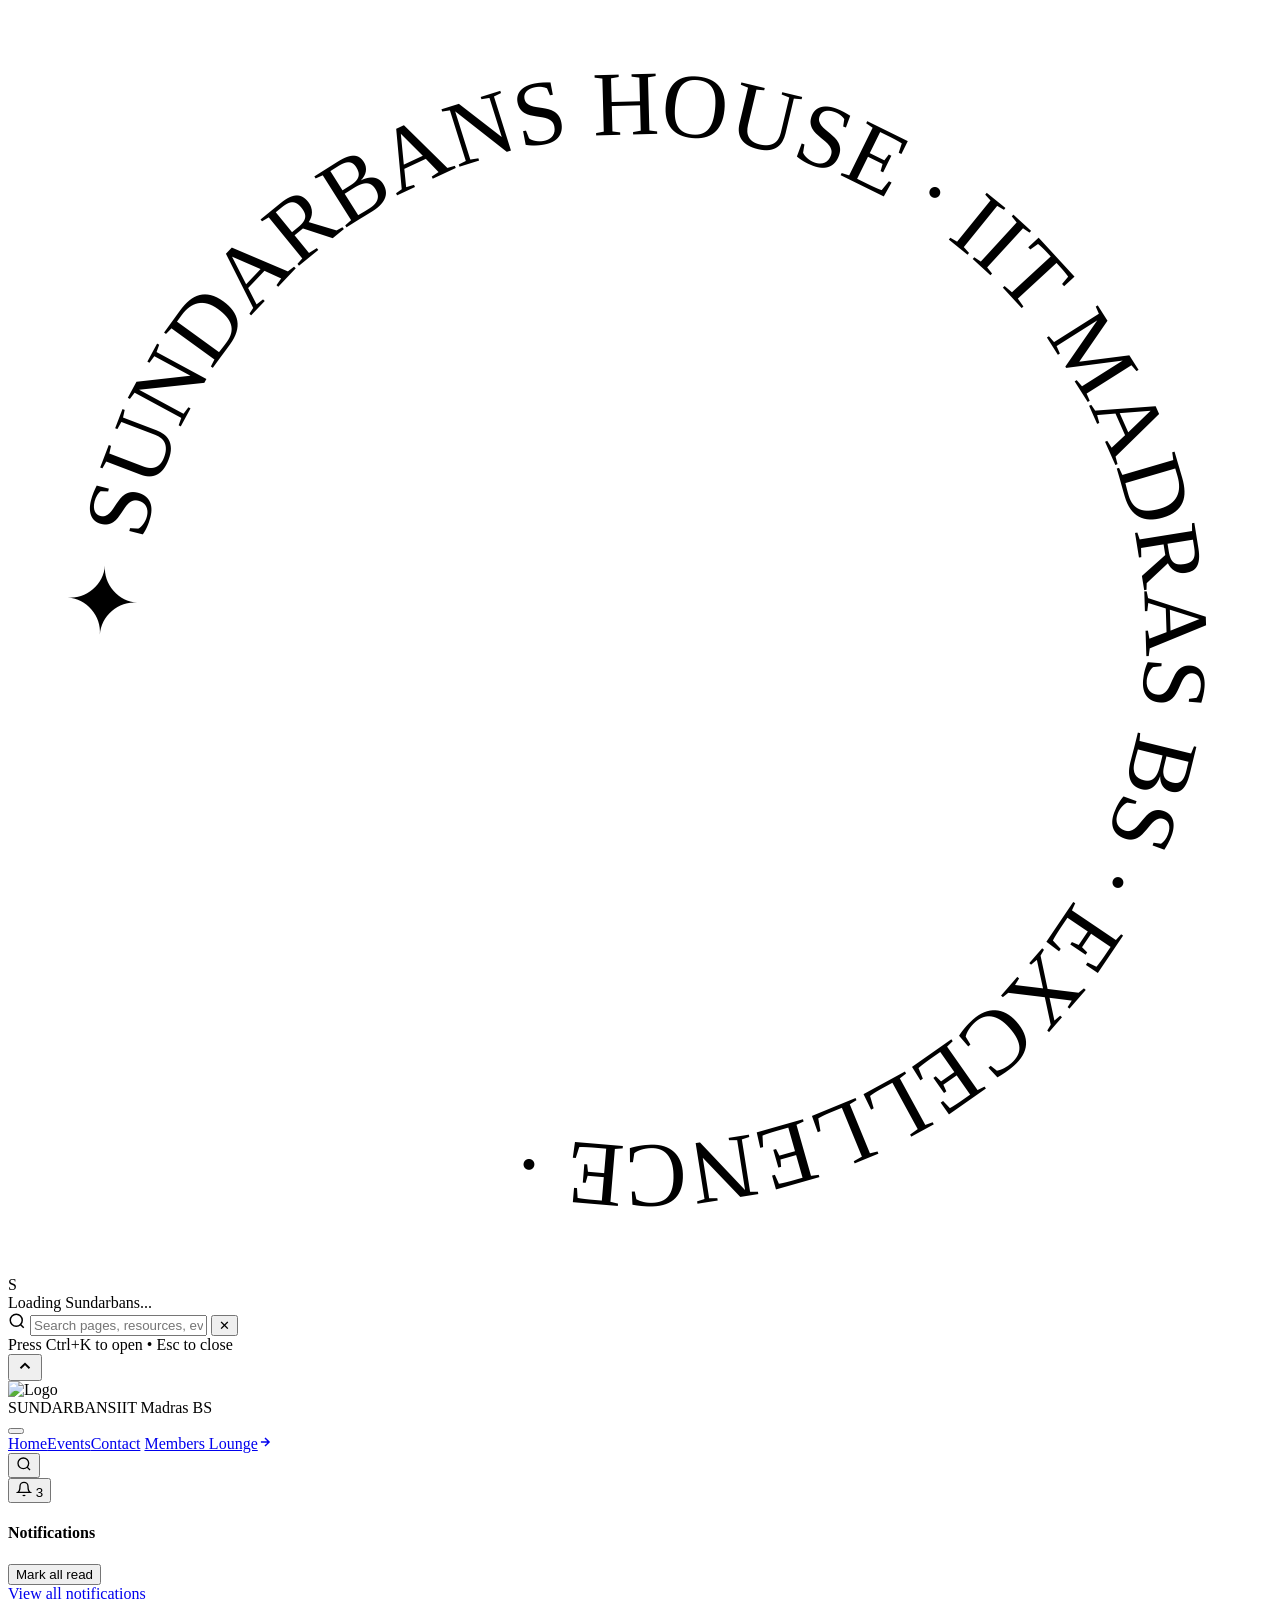
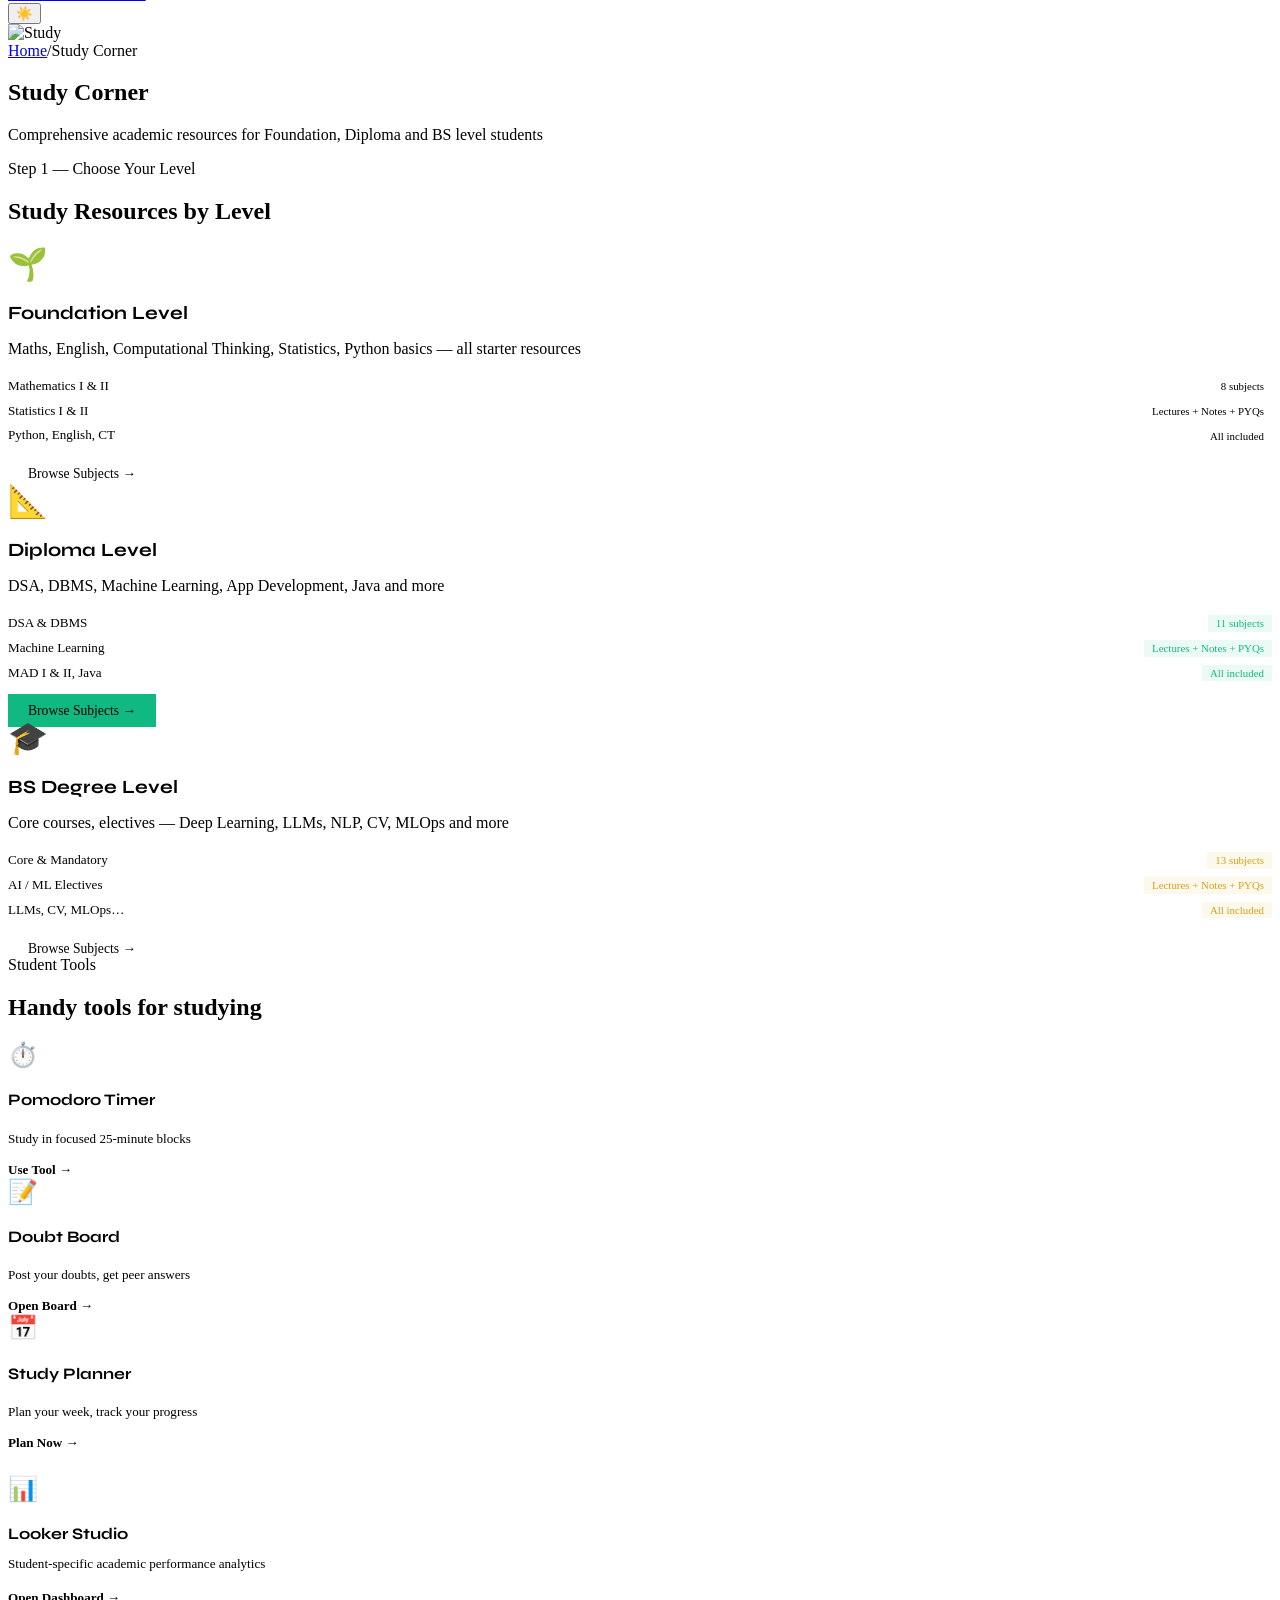
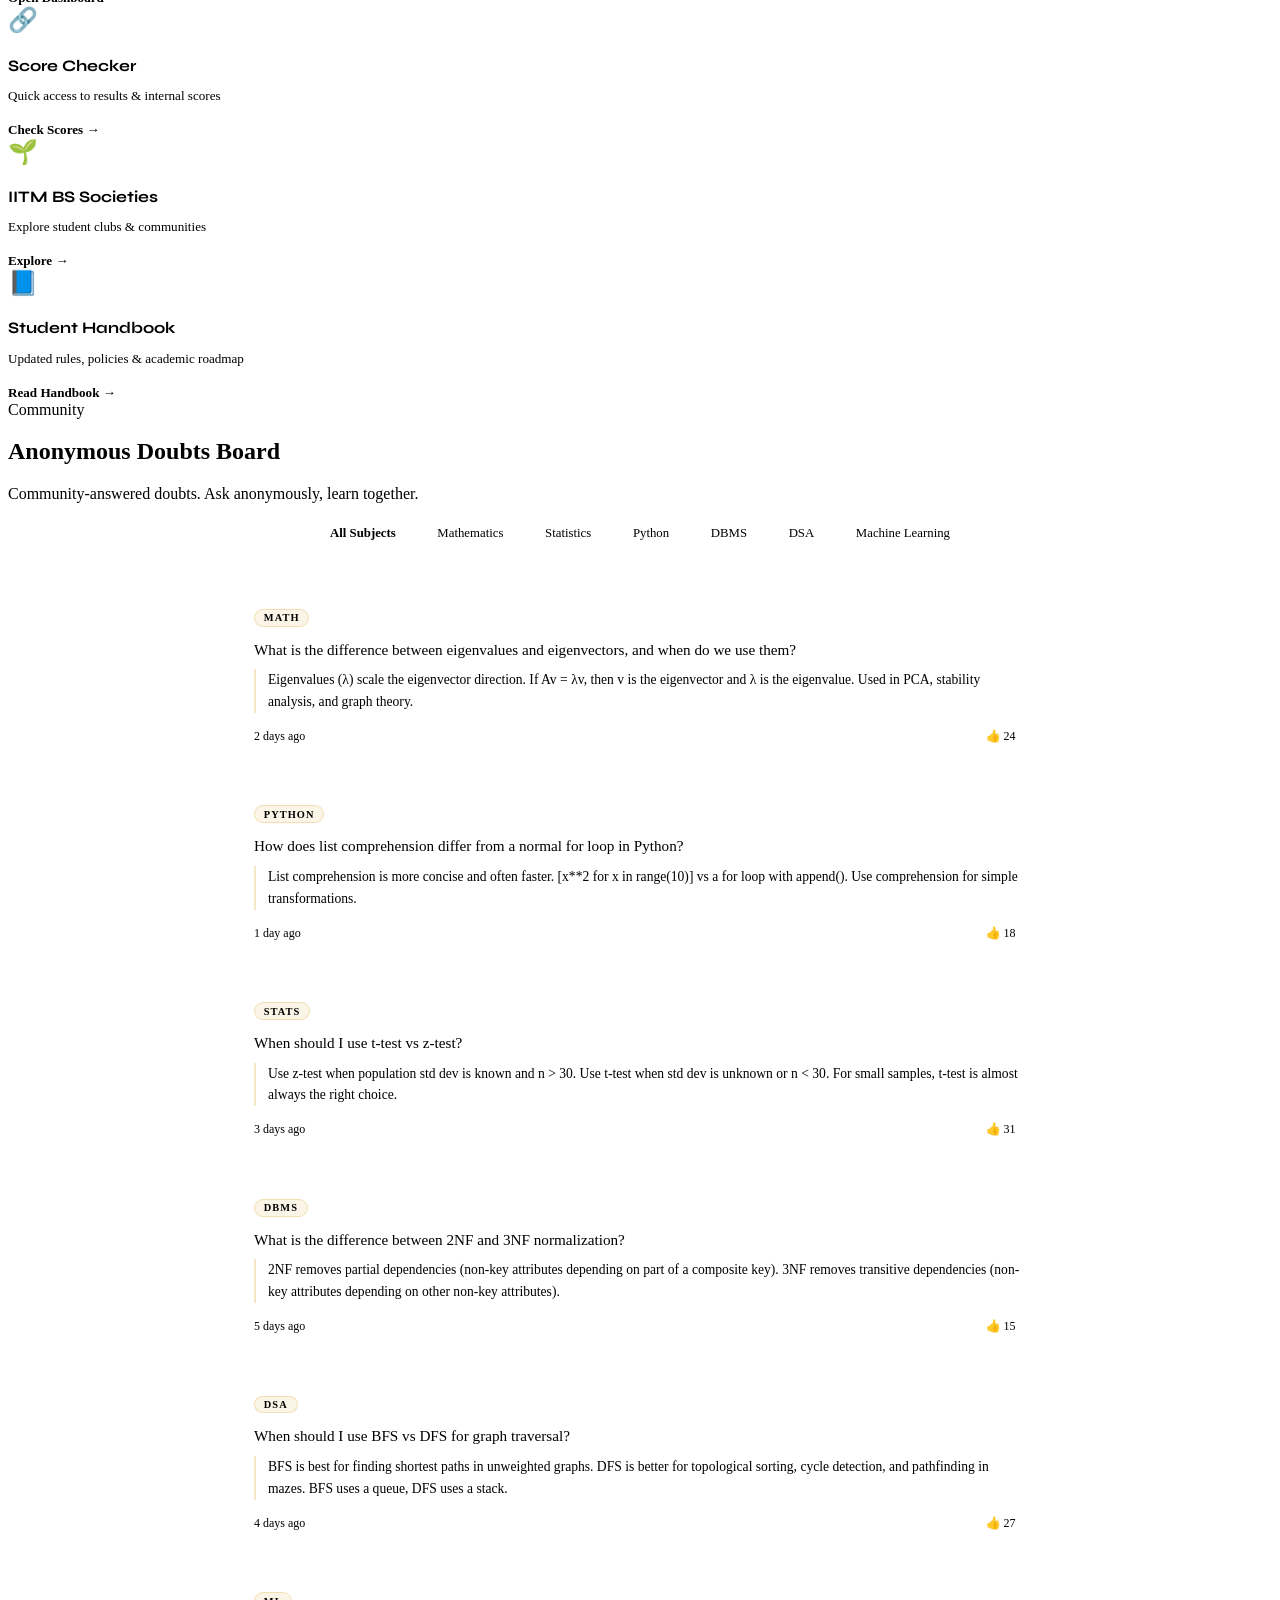
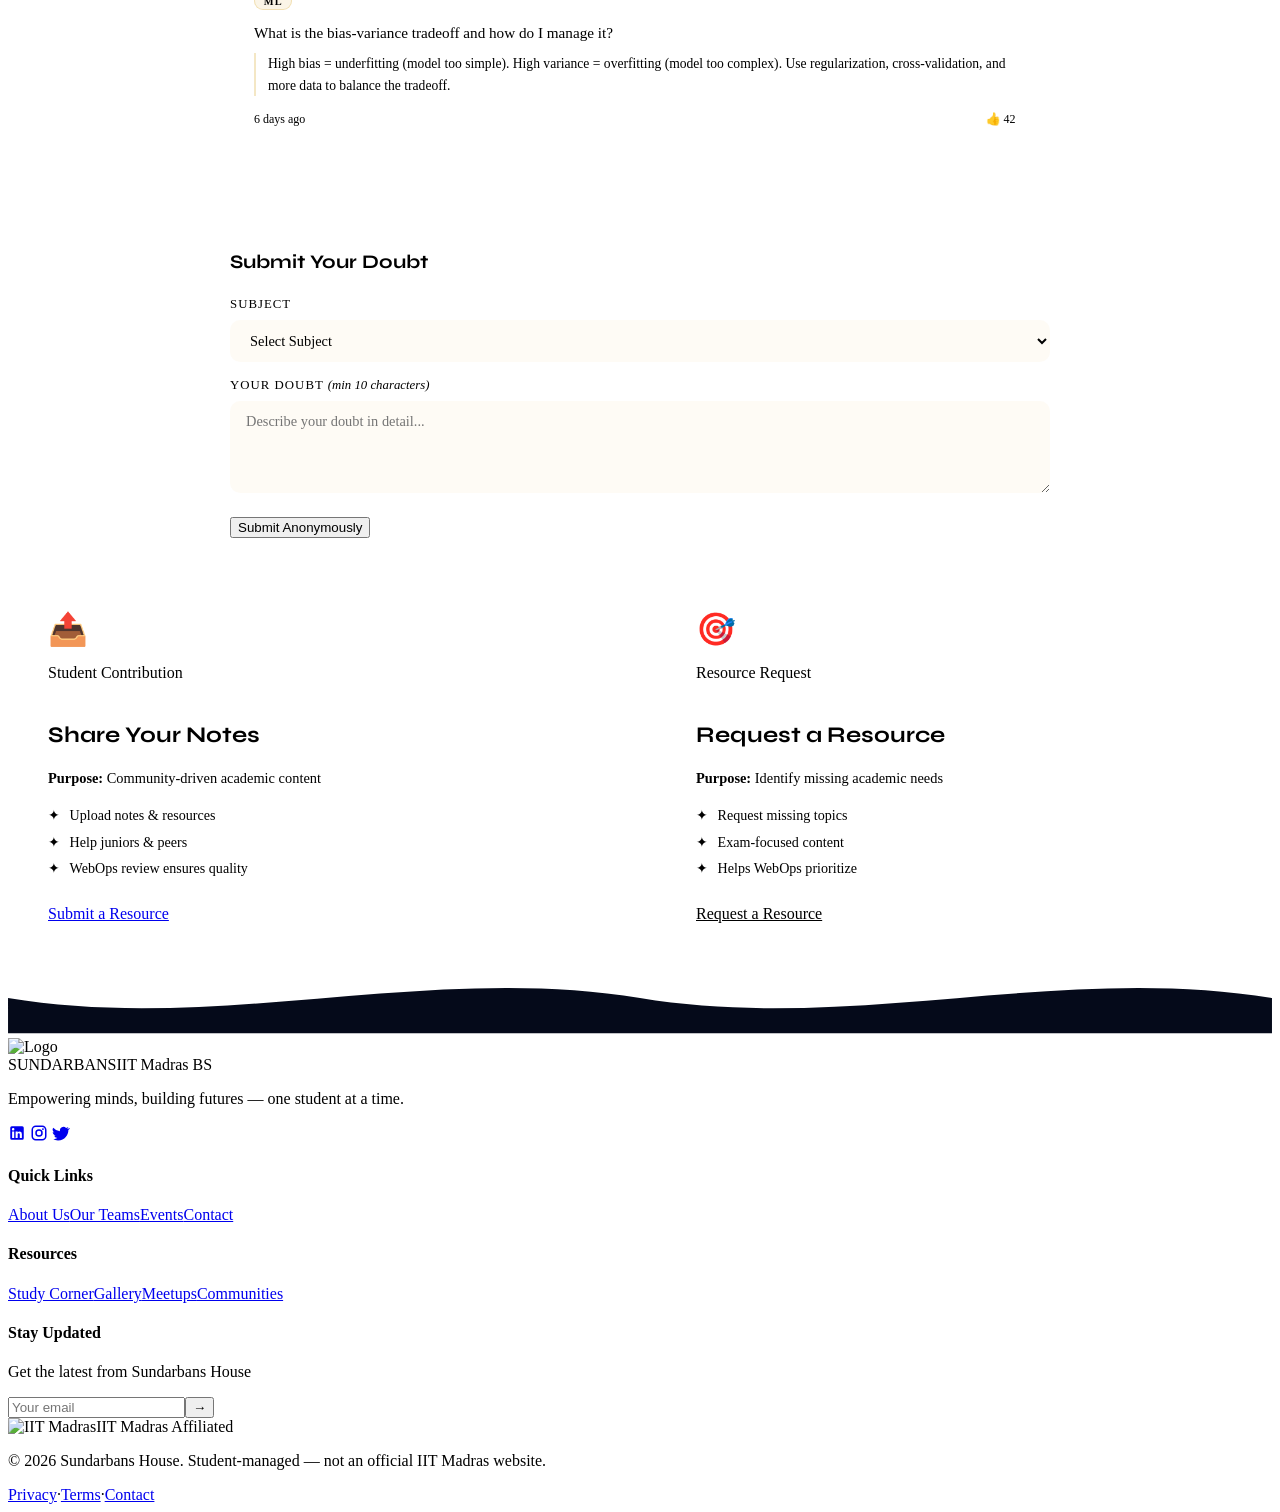
==== study.html @ 9713074c "Notes and PYQs are added" ====
<!DOCTYPE html>
<html lang="en" data-theme="dark">
<head>
  <meta charset="UTF-8"/>
  <meta name="viewport" content="width=device-width, initial-scale=1.0"/>
  <title>Study Corner | Sundarbans House</title>
  <link rel="stylesheet" href="style_premium.css">
  <link rel="preconnect" href="https://fonts.googleapis.com">
  <link href="https://fonts.googleapis.com/css2?family=Syne:wght@400;500;600;700;800&family=Inter:wght@300;400;500;600;700&display=swap" rel="stylesheet">
</head>
<body>

<div id="preloader">
  <div class="preloader-inner">
    <div class="preloader-orbit-wrap">
      <div class="preloader-orbit-ring">
        <svg viewBox="0 0 220 220" xmlns="http://www.w3.org/2000/svg">
          <defs>
            <path id="orbitPath" d="M 110,110 m -88,0 a 88,88 0 1,1 176,0 a 88,88 0 1,1 -176,0"/>
          </defs>
          <text>
            <textPath href="#orbitPath" startOffset="0%">✦ SUNDARBANS HOUSE · IIT MADRAS BS · EXCELLENCE · </textPath>
          </text>
        </svg>
      </div>
      <div class="preloader-logo-center">
        <img src="assets/LOGO.JPEG" alt="Sundarbans" class="preloader-logo-img" onerror="this.style.display='none';this.nextElementSibling.style.display='block'">
        <span class="preloader-logo-letter" style="display:none">S</span>
      </div>
    </div>
    <div class="preloader-bar"><div class="preloader-fill"></div></div>
    <div class="preloader-text">Loading Sundarbans...</div>
  </div>
</div>
<div id="cursor-dot"></div><div id="cursor-ring"></div>
<div class="particles-bg" id="particlesBg"></div>

<!-- SEARCH OVERLAY -->
<div class="search-overlay" id="searchOverlay">
  <div class="search-box">
    <div class="search-input-row">
      <svg width="18" height="18" viewBox="0 0 24 24" fill="none" stroke="currentColor" stroke-width="2"><circle cx="11" cy="11" r="8"/><path d="m21 21-4.35-4.35"/></svg>
      <input type="text" id="searchInput" placeholder="Search pages, resources, events...">
      <button id="searchClose">✕</button>
    </div>
    <div class="search-hint">Press Ctrl+K to open • Esc to close</div>
    <div id="searchResults"></div>
  </div>
</div>

<!-- BACK TO TOP -->
<button id="backToTop" aria-label="Back to top">
  <svg width="18" height="18" viewBox="0 0 24 24" fill="none" stroke="currentColor" stroke-width="2.5"><path d="M18 15l-6-6-6 6"/></svg>
</button>

<header class="navbar" id="navbar">
  <div class="nav-container">
    <div class="nav-left">
      <div class="nav-logo-wrapper"><img src="assets/LOGO.JPEG" alt="Logo" class="nav-logo"><div class="logo-glow"></div></div>
      <div class="brand-text"><span class="brand-main">SUNDARBANS</span><span class="brand-sub">IIT Madras BS</span></div>
    </div>
    <button class="menu-toggle" id="menuToggle" aria-label="Toggle menu"><span></span><span></span><span></span></button>
    <nav class="nav-links" id="navLinks">
      <a href="index.html" class="nav-link"><span>Home</span></a><a href="events.html" class="nav-link"><span>Events</span></a><a href="contact.html" class="nav-link"><span>Contact</span></a>
      <a href="sundarbans/login.html" class="nav-cta-btn"><span>Members Lounge</span><svg width="14" height="14" viewBox="0 0 24 24" fill="none" stroke="currentColor" stroke-width="2.5"><path d="M5 12h14M12 5l7 7-7 7"/></svg></a>
    </nav>
    <div class="nav-tools">
      <button class="nav-tool-btn" id="searchBtn" aria-label="Search" title="Search (Ctrl+K)">
        <svg width="16" height="16" viewBox="0 0 24 24" fill="none" stroke="currentColor" stroke-width="2"><circle cx="11" cy="11" r="8"/><path d="m21 21-4.35-4.35"/></svg>
      </button>
      <div style="position:relative">
        <button class="nav-tool-btn" id="notifBtn" aria-label="Notifications">
          <svg width="16" height="16" viewBox="0 0 24 24" fill="none" stroke="currentColor" stroke-width="2"><path d="M18 8A6 6 0 0 0 6 8c0 7-3 9-3 9h18s-3-2-3-9"/><path d="M13.73 21a2 2 0 0 1-3.46 0"/></svg>
          <span class="notif-badge" id="notifBadge">3</span>
        </button>
        <div class="notif-panel" id="notifPanel">
          <div class="notif-header"><h4>Notifications</h4><button class="notif-markall" onclick="markAllRead()">Mark all read</button></div>
          <div class="notif-list" id="notifList"></div>
          <div class="notif-footer"><a href="#">View all notifications</a></div>
        </div>
      </div>
      <button class="nav-tool-btn" id="themeToggle" aria-label="Toggle theme" title="Toggle dark/light mode">
        <span id="themeIcon">☀️</span>
      </button>
    </div>
  </div>
</header>

<section class="page-hero">
  <div class="page-hero-bg"><img src="https://images.unsplash.com/photo-1456513080510-7bf3a84b82f8?w=1920&q=80&auto=format&fit=crop" alt="Study"><div class="page-hero-overlay"></div></div>
  <div class="container page-hero-content">
    <div class="breadcrumb-nav"><a href="index.html">Home</a><span>/</span><span>Study Corner</span></div>
    <h1>Study <span class="tg">Corner</span></h1>
    <p>Comprehensive academic resources for Foundation, Diploma and BS level students</p>
  </div>
</section>

<!-- ===== LEVEL PICKER ===== -->
<section class="section rs" style="background:var(--bg2)" id="levelPicker">
  <div class="container">
    <div class="sec-hdr">
      <div class="section-tag">Step 1 — Choose Your Level</div>
      <h2 class="section-title-xl">Study Resources <span class="tg">by Level</span></h2>
    </div>
    <div class="grid-3" id="levelCards">
      <div class="card-base rc sc-level-card" id="lvl-foundation" style="--card-delay:0.1s;cursor:pointer" onclick="scLoadLevel('foundation')">
        <div style="font-size:2rem;margin-bottom:0.75rem">🌱</div>
        <h3 style="font-family:Syne,sans-serif;font-weight:700;margin-bottom:0.5rem">Foundation Level</h3>
        <p class="desc" style="margin-bottom:1.25rem">Maths, English, Computational Thinking, Statistics, Python basics — all starter resources</p>
        <div style="display:flex;flex-direction:column;gap:0.5rem;margin-bottom:1.25rem">
          <div style="display:flex;justify-content:space-between;font-size:0.82rem"><span>Mathematics I &amp; II</span><span class="section-tag" style="margin:0;padding:0.15rem 0.5rem;font-size:0.68rem">8 subjects</span></div>
          <div style="display:flex;justify-content:space-between;font-size:0.82rem"><span>Statistics I &amp; II</span><span class="section-tag" style="margin:0;padding:0.15rem 0.5rem;font-size:0.68rem">Lectures + Notes + PYQs</span></div>
          <div style="display:flex;justify-content:space-between;font-size:0.82rem"><span>Python, English, CT</span><span class="section-tag" style="margin:0;padding:0.15rem 0.5rem;font-size:0.68rem">All included</span></div>
        </div>
        <span class="submit-btn" style="font-size:0.85rem;padding:0.55rem 1.25rem;pointer-events:none">Browse Subjects →</span>
      </div>
      <div class="card-base rc sc-level-card" id="lvl-diploma" style="--card-delay:0.2s;cursor:pointer;border-color:rgba(16,185,129,0.2)" onclick="scLoadLevel('diploma')">
        <div style="font-size:2rem;margin-bottom:0.75rem">📐</div>
        <h3 style="font-family:Syne,sans-serif;font-weight:700;margin-bottom:0.5rem">Diploma Level</h3>
        <p class="desc" style="margin-bottom:1.25rem">DSA, DBMS, Machine Learning, App Development, Java and more</p>
        <div style="display:flex;flex-direction:column;gap:0.5rem;margin-bottom:1.25rem">
          <div style="display:flex;justify-content:space-between;font-size:0.82rem"><span>DSA &amp; DBMS</span><span class="section-tag" style="margin:0;padding:0.15rem 0.5rem;font-size:0.68rem;background:rgba(16,185,129,0.08);color:#10B981;border-color:rgba(16,185,129,0.25)">11 subjects</span></div>
          <div style="display:flex;justify-content:space-between;font-size:0.82rem"><span>Machine Learning</span><span class="section-tag" style="margin:0;padding:0.15rem 0.5rem;font-size:0.68rem;background:rgba(16,185,129,0.08);color:#10B981;border-color:rgba(16,185,129,0.25)">Lectures + Notes + PYQs</span></div>
          <div style="display:flex;justify-content:space-between;font-size:0.82rem"><span>MAD I &amp; II, Java</span><span class="section-tag" style="margin:0;padding:0.15rem 0.5rem;font-size:0.68rem;background:rgba(16,185,129,0.08);color:#10B981;border-color:rgba(16,185,129,0.25)">All included</span></div>
        </div>
        <span class="submit-btn" style="font-size:0.85rem;padding:0.55rem 1.25rem;background:#10B981;pointer-events:none">Browse Subjects →</span>
      </div>
      <div class="card-base rc sc-level-card" id="lvl-bs" style="--card-delay:0.3s;cursor:pointer;border-color:rgba(212,160,23,0.25)" onclick="scLoadLevel('bs')">
        <div style="font-size:2rem;margin-bottom:0.75rem">🎓</div>
        <h3 style="font-family:Syne,sans-serif;font-weight:700;margin-bottom:0.5rem">BS Degree Level</h3>
        <p class="desc" style="margin-bottom:1.25rem">Core courses, electives — Deep Learning, LLMs, NLP, CV, MLOps and more</p>
        <div style="display:flex;flex-direction:column;gap:0.5rem;margin-bottom:1.25rem">
          <div style="display:flex;justify-content:space-between;font-size:0.82rem"><span>Core &amp; Mandatory</span><span class="section-tag" style="margin:0;padding:0.15rem 0.5rem;font-size:0.68rem;background:rgba(212,160,23,0.08);color:#D4A017;border-color:rgba(212,160,23,0.25)">13 subjects</span></div>
          <div style="display:flex;justify-content:space-between;font-size:0.82rem"><span>AI / ML Electives</span><span class="section-tag" style="margin:0;padding:0.15rem 0.5rem;font-size:0.68rem;background:rgba(212,160,23,0.08);color:#D4A017;border-color:rgba(212,160,23,0.25)">Lectures + Notes + PYQs</span></div>
          <div style="display:flex;justify-content:space-between;font-size:0.82rem"><span>LLMs, CV, MLOps…</span><span class="section-tag" style="margin:0;padding:0.15rem 0.5rem;font-size:0.68rem;background:rgba(212,160,23,0.08);color:#D4A017;border-color:rgba(212,160,23,0.25)">All included</span></div>
        </div>
        <span class="submit-btn" style="font-size:0.85rem;padding:0.55rem 1.25rem;background:var(--accent);color:#000;pointer-events:none">Browse Subjects →</span>
      </div>
    </div>
  </div>
</section>

<!-- ===== INTERACTIVE STUDY CORNER ===== -->
<section class="section rs" id="scInteractive" style="display:none">
  <div class="container">

    <!-- breadcrumb -->
    <div style="display:flex;align-items:center;gap:0.75rem;margin-bottom:2rem;flex-wrap:wrap">
      <button onclick="scReset()" style="background:none;border:1px solid var(--border);color:var(--text2);padding:0.4rem 1rem;border-radius:99px;font-size:0.8rem;cursor:pointer;font-family:inherit;transition:all 0.2s" onmouseover="this.style.borderColor='var(--accent)';this.style.color='var(--accent)'" onmouseout="this.style.borderColor='var(--border)';this.style.color='var(--text2)'">← All Levels</button>
      <span style="color:var(--text3);font-size:0.8rem">/</span>
      <span id="scBreadcrumb" style="color:var(--accent);font-size:0.8rem;font-weight:600;letter-spacing:0.05em;text-transform:uppercase"></span>
    </div>

    <!-- HORIZONTAL SUBJECT STRIP -->
    <div style="position:relative;margin-bottom:1.5rem">
      <div style="font-size:0.7rem;letter-spacing:0.15em;text-transform:uppercase;color:var(--text3);margin-bottom:0.75rem">Subjects</div>
      <div id="scSubjectList" class="sc-subject-strip"></div>
      <div class="sc-strip-fade-left"></div>
      <div class="sc-strip-fade-right"></div>
    </div>

    <!-- RESOURCE PANEL -->
    <div style="background:var(--surface);border:1px solid var(--border);border-radius:16px;padding:2rem;min-height:420px" id="scPanel">
      <div style="display:flex;flex-direction:column;align-items:center;justify-content:center;height:360px;gap:1rem;color:var(--text3)">
        <div style="font-size:3rem">📖</div>
        <p style="font-size:0.9rem;letter-spacing:0.05em">Select a subject above to view resources</p>
      </div>
    </div>

  </div>
</section>

<!-- ===== STUDENT TOOLS ===== -->
<!-- ===== STUDENT TOOLS ===== -->
<section class="section rs" style="background:var(--bg2)" id="studentTools">
  <div class="container">
    <div class="sec-hdr">
      <div class="section-tag">Student Tools</div>
      <h2 class="section-title-xl">Handy <span class="tg">tools</span> for studying</h2>
    </div>
    <!-- Row 1: Original tools -->
    <div class="grid-3" style="margin-bottom:1.5rem">
      <div class="card-base rc" style="--card-delay:0.1s">
        <div style="font-size:1.5rem;margin-bottom:0.5rem">⏱️</div>
        <h4 style="font-family:Syne,sans-serif;font-weight:700">Pomodoro Timer</h4>
        <p class="desc" style="font-size:0.82rem">Study in focused 25-minute blocks</p>
        <a href="#" style="color:var(--accent);font-size:0.82rem;font-weight:600;text-decoration:none">Use Tool →</a>
      </div>
      <div class="card-base rc" style="--card-delay:0.2s">
        <div style="font-size:1.5rem;margin-bottom:0.5rem">📝</div>
        <h4 style="font-family:Syne,sans-serif;font-weight:700">Doubt Board</h4>
        <p class="desc" style="font-size:0.82rem">Post your doubts, get peer answers</p>
        <a href="#doubtBoard" style="color:var(--accent);font-size:0.82rem;font-weight:600;text-decoration:none">Open Board →</a>
      </div>
      <div class="card-base rc" style="--card-delay:0.3s">
        <div style="font-size:1.5rem;margin-bottom:0.5rem">📅</div>
        <h4 style="font-family:Syne,sans-serif;font-weight:700">Study Planner</h4>
        <p class="desc" style="font-size:0.82rem">Plan your week, track your progress</p>
        <a href="#" style="color:var(--accent);font-size:0.82rem;font-weight:600;text-decoration:none">Plan Now →</a>
      </div>
    </div>
    <!-- Row 2: Academic tools -->
    <div class="grid-4">
      <div class="card-base rc" style="--card-delay:0.15s">
        <div style="font-size:1.5rem;margin-bottom:0.75rem">📊</div>
        <h4 style="font-family:Syne,sans-serif;font-weight:700;margin-bottom:0.35rem">Looker Studio</h4>
        <p class="desc" style="font-size:0.82rem;margin-bottom:1rem">Student-specific academic performance analytics</p>
        <a href="#" target="_blank" style="color:var(--accent);font-size:0.82rem;font-weight:600;text-decoration:none">Open Dashboard →</a>
      </div>
      <div class="card-base rc" style="--card-delay:0.25s">
        <div style="font-size:1.5rem;margin-bottom:0.75rem">🔗</div>
        <h4 style="font-family:Syne,sans-serif;font-weight:700;margin-bottom:0.35rem">Score Checker</h4>
        <p class="desc" style="font-size:0.82rem;margin-bottom:1rem">Quick access to results & internal scores</p>
        <a href="#" target="_blank" style="color:var(--accent);font-size:0.82rem;font-weight:600;text-decoration:none">Check Scores →</a>
      </div>
      <div class="card-base rc" style="--card-delay:0.35s">
        <div style="font-size:1.5rem;margin-bottom:0.75rem">🌱</div>
        <h4 style="font-family:Syne,sans-serif;font-weight:700;margin-bottom:0.35rem">IITM BS Societies</h4>
        <p class="desc" style="font-size:0.82rem;margin-bottom:1rem">Explore student clubs & communities</p>
        <a href="#" target="_blank" style="color:var(--accent);font-size:0.82rem;font-weight:600;text-decoration:none">Explore →</a>
      </div>
      <div class="card-base rc" style="--card-delay:0.45s">
        <div style="font-size:1.5rem;margin-bottom:0.75rem">📘</div>
        <h4 style="font-family:Syne,sans-serif;font-weight:700;margin-bottom:0.35rem">Student Handbook</h4>
        <p class="desc" style="font-size:0.82rem;margin-bottom:1rem">Updated rules, policies & academic roadmap</p>
        <a href="#" target="_blank" style="color:var(--accent);font-size:0.82rem;font-weight:600;text-decoration:none">Read Handbook →</a>
      </div>
    </div>
  </div>
</section>

<!-- ===== ANONYMOUS DOUBTS BOARD ===== -->
<section class="section rs" id="doubtBoard">
  <div class="container">
    <div class="sec-hdr">
      <div class="section-tag">Community</div>
      <h2 class="section-title-xl">Anonymous <span class="tg">Doubts Board</span></h2>
      <p class="sec-sub">Community-answered doubts. Ask anonymously, learn together.</p>
    </div>

    <!-- Filter bar -->
    <div style="display:flex;gap:0.6rem;flex-wrap:wrap;justify-content:center;margin-bottom:2.5rem">
      <button class="db-filter active" onclick="dbFilter('all',this)">All Subjects</button>
      <button class="db-filter" onclick="dbFilter('Math',this)">Mathematics</button>
      <button class="db-filter" onclick="dbFilter('Stats',this)">Statistics</button>
      <button class="db-filter" onclick="dbFilter('Python',this)">Python</button>
      <button class="db-filter" onclick="dbFilter('DBMS',this)">DBMS</button>
      <button class="db-filter" onclick="dbFilter('DSA',this)">DSA</button>
      <button class="db-filter" onclick="dbFilter('ML',this)">Machine Learning</button>
    </div>

    <!-- Doubts list -->
    <div id="dbList" style="display:flex;flex-direction:column;gap:1rem;max-width:820px;margin:0 auto 3rem"></div>

    <!-- Submit form -->
    <div class="card-base" style="max-width:820px;margin:0 auto;padding:2rem">
      <h3 style="font-family:Syne,sans-serif;font-weight:700;font-size:1.2rem;margin-bottom:1.5rem">Submit Your Doubt</h3>
      <div style="margin-bottom:1rem">
        <label style="display:block;font-size:0.8rem;letter-spacing:0.08em;text-transform:uppercase;color:var(--text3);margin-bottom:0.5rem">Subject</label>
        <select id="dbSubject" class="db-input">
          <option value="">Select Subject</option>
          <option value="Math">Mathematics</option>
          <option value="Stats">Statistics</option>
          <option value="Python">Python</option>
          <option value="DBMS">DBMS</option>
          <option value="DSA">DSA</option>
          <option value="ML">Machine Learning</option>
          <option value="Other">Other</option>
        </select>
      </div>
      <div style="margin-bottom:1.25rem">
        <label style="display:block;font-size:0.8rem;letter-spacing:0.08em;text-transform:uppercase;color:var(--text3);margin-bottom:0.5rem">Your Doubt <span style="color:var(--text3);font-style:italic;text-transform:none;letter-spacing:0">(min 10 characters)</span></label>
        <textarea id="dbQuestion" class="db-input" rows="4" placeholder="Describe your doubt in detail..."></textarea>
      </div>
      <button class="submit-btn" onclick="dbSubmit()">Submit Anonymously</button>
      <p id="dbMsg" style="margin-top:0.75rem;font-size:0.85rem;color:var(--accent);display:none">✓ Your doubt has been submitted!</p>
    </div>
  </div>
</section>

<!-- ===== STUDENT CONTRIBUTION + RESOURCE REQUEST ===== -->
<section class="section rs" style="background:var(--bg2)">
  <div class="container">
    <div style="display:grid;grid-template-columns:1fr 1fr;gap:2rem;align-items:stretch" class="sc-contrib-grid">

      <!-- Student Contribution -->
      <div class="card-base" style="padding:2.5rem;display:flex;flex-direction:column;gap:0;border-color:rgba(212,160,23,0.2)">
        <div style="font-size:2rem;margin-bottom:1rem">📤</div>
        <div class="section-tag" style="margin-bottom:1rem;align-self:flex-start">Student Contribution</div>
        <h3 style="font-family:Syne,sans-serif;font-weight:700;font-size:1.4rem;margin-bottom:0.5rem">Share Your Notes</h3>
        <p style="color:var(--text2);font-size:0.9rem;margin-bottom:1.25rem"><strong style="color:var(--text)">Purpose:</strong> Community-driven academic content</p>
        <ul style="list-style:none;padding:0;margin:0 0 1.75rem;display:flex;flex-direction:column;gap:0.6rem">
          <li style="display:flex;align-items:center;gap:0.6rem;font-size:0.88rem;color:var(--text2)"><span style="color:var(--accent);font-size:0.9rem">✦</span> Upload notes & resources</li>
          <li style="display:flex;align-items:center;gap:0.6rem;font-size:0.88rem;color:var(--text2)"><span style="color:var(--accent);font-size:0.9rem">✦</span> Help juniors & peers</li>
          <li style="display:flex;align-items:center;gap:0.6rem;font-size:0.88rem;color:var(--text2)"><span style="color:var(--accent);font-size:0.9rem">✦</span> WebOps review ensures quality</li>
        </ul>
        <a href="#" class="submit-btn" style="align-self:flex-start">Submit a Resource</a>
      </div>

      <!-- Resource Request -->
      <div class="card-base" style="padding:2.5rem;display:flex;flex-direction:column;gap:0;border-color:rgba(212,160,23,0.2)">
        <div style="font-size:2rem;margin-bottom:1rem">🎯</div>
        <div class="section-tag" style="margin-bottom:1rem;align-self:flex-start">Resource Request</div>
        <h3 style="font-family:Syne,sans-serif;font-weight:700;font-size:1.4rem;margin-bottom:0.5rem">Request a Resource</h3>
        <p style="color:var(--text2);font-size:0.9rem;margin-bottom:1.25rem"><strong style="color:var(--text)">Purpose:</strong> Identify missing academic needs</p>
        <ul style="list-style:none;padding:0;margin:0 0 1.75rem;display:flex;flex-direction:column;gap:0.6rem">
          <li style="display:flex;align-items:center;gap:0.6rem;font-size:0.88rem;color:var(--text2)"><span style="color:var(--accent);font-size:0.9rem">✦</span> Request missing topics</li>
          <li style="display:flex;align-items:center;gap:0.6rem;font-size:0.88rem;color:var(--text2)"><span style="color:var(--accent);font-size:0.9rem">✦</span> Exam-focused content</li>
          <li style="display:flex;align-items:center;gap:0.6rem;font-size:0.88rem;color:var(--text2)"><span style="color:var(--accent);font-size:0.9rem">✦</span> Helps WebOps prioritize</li>
        </ul>
        <a href="#" class="submit-btn" style="align-self:flex-start;background:transparent;border:1px solid var(--accent);color:var(--accent)">Request a Resource</a>
      </div>

    </div>
  </div>
</section>

<style>
/* Doubts board */
.db-filter { background:none;border:1px solid var(--border);color:var(--text2);padding:0.4rem 1rem;border-radius:99px;font-size:0.8rem;cursor:pointer;font-family:inherit;transition:all 0.2s; }
.db-filter:hover { border-color:var(--accent);color:var(--accent); }
.db-filter.active { background:var(--accent);border-color:var(--accent);color:#000;font-weight:700; }
.db-card { background:var(--surface);border:1px solid var(--border);border-radius:14px;padding:1.25rem 1.5rem;transition:border-color 0.2s; }
.db-card:hover { border-color:rgba(212,160,23,0.3); }
.db-tag { display:inline-block;font-size:0.65rem;font-weight:700;letter-spacing:0.1em;text-transform:uppercase;background:rgba(212,160,23,0.1);color:var(--accent);border:1px solid rgba(212,160,23,0.25);padding:0.15rem 0.55rem;border-radius:99px;margin-bottom:0.75rem; }
.db-question { font-size:0.95rem;font-weight:500;color:var(--text);margin-bottom:0.5rem;line-height:1.5; }
.db-answer { font-size:0.85rem;color:var(--text2);line-height:1.6;margin-bottom:0.75rem;padding-left:0.75rem;border-left:2px solid rgba(212,160,23,0.25); }
.db-footer { display:flex;align-items:center;justify-content:space-between;font-size:0.75rem;color:var(--text3); }
.db-upvote { background:none;border:1px solid var(--border);color:var(--text2);padding:0.25rem 0.65rem;border-radius:99px;cursor:pointer;font-family:inherit;font-size:0.75rem;transition:all 0.2s; }
.db-upvote:hover { border-color:var(--accent);color:var(--accent); }
.db-input { width:100%;background:rgba(212,160,23,0.04);border:1px solid var(--border);border-radius:10px;padding:0.75rem 1rem;color:var(--text);font-family:inherit;font-size:0.9rem;transition:border-color 0.2s;box-sizing:border-box; }
.db-input:focus { outline:none;border-color:var(--accent); }
.db-input option { background:var(--bg2);color:var(--text); }
@media(max-width:768px){ .sc-contrib-grid { grid-template-columns:1fr !important; } }
</style>

<script>
// ===== DOUBTS BOARD DATA =====
const dbDoubts = [
  { subject:'Math', question:'What is the difference between eigenvalues and eigenvectors, and when do we use them?', answer:'Eigenvalues (λ) scale the eigenvector direction. If Av = λv, then v is the eigenvector and λ is the eigenvalue. Used in PCA, stability analysis, and graph theory.', time:'2 days ago', upvotes:24 },
  { subject:'Python', question:'How does list comprehension differ from a normal for loop in Python?', answer:'List comprehension is more concise and often faster. [x**2 for x in range(10)] vs a for loop with append(). Use comprehension for simple transformations.', time:'1 day ago', upvotes:18 },
  { subject:'Stats', question:'When should I use t-test vs z-test?', answer:'Use z-test when population std dev is known and n > 30. Use t-test when std dev is unknown or n < 30. For small samples, t-test is almost always the right choice.', time:'3 days ago', upvotes:31 },
  { subject:'DBMS', question:'What is the difference between 2NF and 3NF normalization?', answer:'2NF removes partial dependencies (non-key attributes depending on part of a composite key). 3NF removes transitive dependencies (non-key attributes depending on other non-key attributes).', time:'5 days ago', upvotes:15 },
  { subject:'DSA', question:'When should I use BFS vs DFS for graph traversal?', answer:'BFS is best for finding shortest paths in unweighted graphs. DFS is better for topological sorting, cycle detection, and pathfinding in mazes. BFS uses a queue, DFS uses a stack.', time:'4 days ago', upvotes:27 },
  { subject:'ML', question:'What is the bias-variance tradeoff and how do I manage it?', answer:'High bias = underfitting (model too simple). High variance = overfitting (model too complex). Use regularization, cross-validation, and more data to balance the tradeoff.', time:'6 days ago', upvotes:42 },
];

let dbCurrentFilter = 'all';
let dbVotes = {};

function dbRender(filter) {
  const list = document.getElementById('dbList');
  if (!list) return;
  const filtered = filter === 'all' ? dbDoubts : dbDoubts.filter(d => d.subject === filter);
  list.innerHTML = '';
  if (!filtered.length) {
    list.innerHTML = '<p style="text-align:center;color:var(--text3);padding:2rem">No doubts in this subject yet.</p>';
    return;
  }
  filtered.forEach((d, i) => {
    const idx = dbDoubts.indexOf(d);
    const votes = (dbVotes[idx] || 0) + d.upvotes;
    const div = document.createElement('div');
    div.className = 'db-card rc';
    div.innerHTML = `
      <span class="db-tag">${d.subject}</span>
      <div class="db-question">${d.question}</div>
      ${d.answer ? `<div class="db-answer">${d.answer}</div>` : ''}
      <div class="db-footer">
        <span>${d.time}</span>
        <button class="db-upvote" onclick="dbUpvote(${idx},this)">👍 ${votes}</button>
      </div>`;
    list.appendChild(div);
  });
}

function dbFilter(subject, btn) {
  dbCurrentFilter = subject;
  document.querySelectorAll('.db-filter').forEach(b => b.classList.remove('active'));
  btn.classList.add('active');
  dbRender(subject);
}

function dbUpvote(i, btn) {
  dbVotes[i] = (dbVotes[i] || 0) + 1;
  const base = dbDoubts[i].upvotes;
  btn.textContent = '👍 ' + (base + dbVotes[i]);
  btn.style.borderColor = 'var(--accent)';
  btn.style.color = 'var(--accent)';
  btn.disabled = true;
}

function dbSubmit() {
  const sub = document.getElementById('dbSubject').value;
  const q = document.getElementById('dbQuestion').value.trim();
  const msg = document.getElementById('dbMsg');
  if (!sub || q.length < 10) { msg.style.color='#e74c3c'; msg.textContent='⚠ Please select a subject and write at least 10 characters.'; msg.style.display='block'; return; }
  dbDoubts.unshift({ subject:sub, question:q, answer:'', time:'Just now', upvotes:0 });
  dbRender(dbCurrentFilter);
  document.getElementById('dbSubject').value = '';
  document.getElementById('dbQuestion').value = '';
  msg.style.color = 'var(--accent)';
  msg.textContent = '✓ Your doubt has been submitted!';
  msg.style.display = 'block';
  setTimeout(() => msg.style.display = 'none', 3000);
}

// Init doubts on load
document.addEventListener('DOMContentLoaded', () => dbRender('all'));
</script>

<style>
.sc-level-card:hover { transform:translateY(-6px); box-shadow:0 24px 60px rgba(0,0,0,0.4); }
.sc-level-card.active { border-color:var(--accent) !important; box-shadow:0 0 0 2px rgba(212,160,23,0.25),0 24px 60px rgba(0,0,0,0.4); }

/* Horizontal subject strip */
.sc-subject-strip {
  display:flex;
  gap:0.65rem;
  overflow-x:auto;
  padding-bottom:0.5rem;
  scrollbar-width:none;
  -ms-overflow-style:none;
  scroll-behavior:smooth;
}
.sc-subject-strip::-webkit-scrollbar { display:none; }
.sc-strip-fade-left, .sc-strip-fade-right {
  position:absolute;top:1.5rem;bottom:0;width:48px;pointer-events:none;z-index:2;
}
.sc-strip-fade-left { left:0; background:linear-gradient(to right, var(--bg), transparent); }
.sc-strip-fade-right { right:0; background:linear-gradient(to left, var(--bg), transparent); }

/* Subject pill buttons */
.sc-subj-btn {
  flex-shrink:0;
  background:var(--surface);
  border:1px solid var(--border);
  border-radius:12px;
  padding:0.65rem 1rem;
  cursor:pointer;
  font-family:inherit;
  transition:all 0.2s;
  color:var(--text2);
  font-size:0.82rem;
  text-align:left;
  min-width:160px;
  max-width:220px;
  white-space:normal;
}
.sc-subj-btn:hover { background:rgba(212,160,23,0.07);border-color:rgba(212,160,23,0.3);color:var(--text); transform:translateY(-2px); }
.sc-subj-btn.active { background:rgba(212,160,23,0.12);border-color:var(--accent);color:var(--accent);font-weight:600; box-shadow:0 0 0 1px rgba(212,160,23,0.2); }
.sc-subj-name { display:block; font-size:0.85rem; font-weight:500; margin-bottom:0.2rem; line-height:1.3; }
.sc-subj-code { display:block;font-size:0.68rem;color:var(--text3);letter-spacing:0.04em; }
.sc-subj-btn.active .sc-subj-code { color:rgba(212,160,23,0.6); }

/* Tabs & resources */
.sc-tab-bar { display:flex;gap:0.5rem;margin:1.5rem 0 1.25rem;flex-wrap:wrap; }
.sc-tab { background:none;border:1px solid var(--border);color:var(--text2);padding:0.45rem 1.1rem;border-radius:99px;font-size:0.82rem;cursor:pointer;font-family:inherit;transition:all 0.2s; }
.sc-tab:hover { border-color:var(--accent);color:var(--accent); }
.sc-tab.active { background:var(--accent);border-color:var(--accent);color:#000;font-weight:700; }
.sc-resource-item { display:flex;align-items:center;justify-content:space-between;padding:0.85rem 1rem;background:rgba(212,160,23,0.03);border:1px solid var(--border);border-radius:10px;text-decoration:none;color:var(--text);font-size:0.9rem;transition:all 0.2s;margin-bottom:0.5rem; }
.sc-resource-item:hover { background:rgba(212,160,23,0.08);border-color:rgba(212,160,23,0.3);transform:translateX(4px); }
.sc-badge { font-size:0.65rem;font-weight:700;letter-spacing:0.08em;text-transform:uppercase;background:rgba(212,160,23,0.15);color:var(--accent);border:1px solid rgba(212,160,23,0.3);padding:0.15rem 0.55rem;border-radius:99px; }
.sc-empty { display:flex;flex-direction:column;align-items:center;justify-content:center;padding:3rem;color:var(--text3);gap:0.75rem; }
</style>

<script>
const scData = {
  foundation: [
    { subject:"Mathematics for Data Science I", code:"BSMA1001", description:"Calculus, Linear Algebra, Probability", resources:{ lectures:[{"title":"Linear Algebra Basics","link":"#","badge":"Popular"},{"title":"Calculus Fundamentals","link":"#"},{"title":"Introduction to Probability","link":"#"}], notes:[{title:"Mathematics Week 1-2 Short Notes (by Yashovardhan Thopte)",link:"https://drive.google.com/file/d/1LUhycTPa3NYRF84oEt5aj3HKedXDs01g/view"},{title:"Maths 1 Week 6 Handwritten notes (by Gojo S4toru)",link:"https://drive.google.com/file/d/1Ds1R2WRZ88Kex4MKm7665t3Qtwu1teZG/view"},{title:"Maths 1 Week 5 Handwritten notes (by Gojo S4toru)",link:"https://drive.google.com/file/d/1w1wtiNBfNeeiGPxPhn9FsvmueAVkV5hK/view"},{title:"Maths 1 Week 4 Handwritten notes (by Gojo S4toru)",link:"https://drive.google.com/file/d/16rgyrz18fZ984hFx2Vp2v0yPkUBVogwK/view"},{title:"Maths 1 Week 3 Handwritten notes (by Gojo S4toru)",link:"https://drive.google.com/file/d/1RrnCT82A8s82wBFI85QlleCItBMnho6t/view"},{title:"Maths 1 Week 2 Handwritten notes (by Gojo S4toru)",link:"https://drive.google.com/file/d/1yUzF4a4EUIyKZnauQiEXZGjoT_N6zV4e/view"},{title:"Maths 1 Week 1 Handwritten notes (by Gojo S4toru)",link:"https://drive.google.com/file/d/1WOez55yaKVLesuUW77l1ynMZVaqUMTG6/view"},{title:"Maths 1 Week 7 notes (by Parampreet Singh)",link:"https://drive.google.com/file/d/1NH_C-NWhavC5ObR-xlh-hnTOeW1oKE-I/view"},{title:"Maths 1 Week 4 notes (by Parampreet Singh)",link:"https://drive.google.com/file/d/1zVPkY8bfRUn2x5-9OZjWipIZ3_RUC-8M/view"},{title:"Maths 1 Week 3 notes (by Parampreet Singh)",link:"https://drive.google.com/file/d/17d09CWea4vXrSxbI7wGPLf6wD9EckO8G/view"},{title:"Maths 1 Week 2 notes (by Parampreet Singh)",link:"https://drive.google.com/file/d/19b_vK6WZt0hj1wMdPQMn2O6Sqhr0kbq_/view"},{title:"Math 1 Part 3 (by Sejal Anand)",link:"https://drive.google.com/file/d/1RRpGP0SamctyNWaGDnqVQOtRrjoZOoJe/view"},{title:"Math 1 Part 2 (by Sejal Anand)",link:"https://drive.google.com/file/d/1xQPgD32PPWVDPRAIbASpzNTG56-IYfFT/view"},{title:"Math 1 Part 1 (by Sejal Anand)",link:"https://drive.google.com/file/d/1v8MlKYvTQndjW03eQQ17V5wdB8d-8N_9/view"},{title:"ML Foundations Week 2 (by S Shashank)",link:"https://drive.google.com/file/d/1fGeQGjaGEyE4Y7BzE8GusC1GoZhSyEW8/view"},{title:"Maths-2 Week-3 Rohit Gupta (by Rohit Gupta)",link:"https://drive.google.com/file/d/1wp_RTeNL4a0Xx5wE95pTu2azdm-N45FC/view"},{title:"Maths-2 Week-2 by Rohit Gupta (by Rohit Gupta)",link:"https://drive.google.com/file/d/1k-XFLxt_b2zKgCag3_29XMX_zSeNWauk/view"},{title:"Maths-2 Week-1 By Rohit Gupta (by Rohit Gupta)",link:"https://drive.google.com/file/d/1KHxIZSCnOUric3q99potcMFeieVElcEM/view"},{title:"MATHS FORMULA FOR QUALIFIER (by Hetav Chauhan)",link:"https://drive.google.com/file/d/1bp81CBdnraiysiJr8MJRg2ctLMFYHGbg/view"},{title:"Mathematics 1 notes week 1-10 (by Puneet Prasar)",link:"https://drive.google.com/file/d/1zOO-YntSr3GrK8HOTX7-mZadcw9rr1X8/view"},{title:"Mathematics Week 1 For Qualifier 2 (September Batch) (by Ashutosh Singh)",link:"https://drive.google.com/file/d/1tbNlmiUZDOEAz6xETJKzYu__ZdIw_gO0/view?usp=sharing"},{title:"Week 1 September 2021 (by Likhita Varma)",link:"https://drive.google.com/file/d/1Zh8ar6uO4OHeDGlOjS1hGUllJdu9e5Gw/view"},{title:"Math-1 - Week 2-6 (by A Venu)",link:"https://drive.google.com/file/d/1Tx7WUDSmwIncl4n-AbU2rujfj4iXRhLd/view"},{title:"Maths Week 1-4 :A Look back (by TALLAM VISIST)",link:"https://drive.google.com/file/d/1_OYz3-AIacxyEn-m4EMZpZo6vmcvdoJZ/view"},{title:"Maths-1 Week 7 to 9 (by Nikhilesh Maddheshiya)",link:"https://drive.google.com/file/d/1ZmYyO82U8g0SUaz12YUMGkU0EUAKRheR/view"},{title:"MATHS-1 W1 to W3 (by PV Shabarish)",link:"https://drive.google.com/file/d/1o4TjtiprowZbu_a4ZS7a2oktUzB3RPX1/view"},{title:"MATHS-1 NOTES W9-12 (by Aditya Dwivedi)",link:"https://drive.google.com/file/d/11TMZC6KyKjRONjTaKUX2B2WOhSI9JzCm/view"},{title:"MATHS-1 NOTES W7-9 (by Aditya Dwivedi)",link:"https://drive.google.com/file/d/1_OkWYyST4BnmDZNaHMkJtT6HrYbwT3yZ/view"},{title:"MATHS-1NOTES W1-6 (by Aditya Dwivedi)",link:"https://drive.google.com/file/d/1l9re4BFkSZ4Ywji5ABUnKQcR6UJPRMQv/view"},{title:"Github Repository (by Anand Iyer)",link:"https://github.com/ananddotiyer/IIT-M/tree/main/My%20Notes/Mathematics-I"},{title:"Mathematics Revision Notes Weeks (1-12) (by Palash)",link:"https://drive.google.com/file/d/1TDExIAkOAg1Pqi7zAG82wuWTjIOFLzkn/view"},{title:"Weeks (1-10) (by Gagneet Kaur)",link:"https://drive.google.com/file/d/1c2syjB-NpaxepmKeJgggmTmMolAjBLKZ/view"},{title:"Video Lectures Playlist (by IITM BSc)",link:"https://youtube.com/playlist?list=PLZ2ps__7DhBZYDZo9A0pZ_i0xhstrk5cR"}], pyq:[{title:"End Term Mathematics-1 and English-1 with Answer Key Set 1 (March 2021)",link:"#login"},{title:"Foundational End Term 2 May 2021 Term QP2",link:"#login"},{title:"Foundational End Term September 2021 Term QPB2",link:"#login"},{title:"Foundational End Term September 2021 Term QPG2",link:"#login"},{title:"JAN 22 - FOUNDATION DIPLOMA ENDTERM AN2",link:"#login"},{title:"MAY 22 - FOUNDATION DIPLOMA ENDTERM QPB2",link:"#login"},{title:"Foundational Qualifier January 2022 Term Paper 2",link:"#login"},{title:"Foundational Qualifier / Quiz 1 January 2022 Term QPB1",link:"#login"},{title:"Foundational Qualifier / Quiz 1 January 2022 Term QPD1",link:"#login"},{title:"End Term Mathematics-1 and English-1 with Answer Key Set 2 (March 2021)",link:"#login"},{title:"Foundational End Term September 2021 Term QPA1",link:"#login"},{title:"Foundational End Term September 2021 Term QPG1",link:"#login"},{title:"JAN 22 - FOUNDATION DIPLOMA ENDTERM AN1",link:"#login"},{title:"MAY 22 - FOUNDATION DIPLOMA ENDTERM QPD2",link:"#login"},{title:"MAY 22 - FOUNDATION DIPLOMA ENDTERM QPB1",link:"#login"},{title:"Foundational Qualifier / Quiz 1 May 2021 Term FN Set B",link:"#login"},{title:"Foundational End Term 2 May 2021 Term QP3",link:"#login"},{title:"Foundational End Term September 2021 Term QPF1",link:"#login"},{title:"JAN 22 - FOUNDATION DIPLOMA ENDTERM FN2",link:"#login"},{title:"MAY 22 - FOUNDATION DIPLOMA ENDTERM QPD1",link:"#login"},{title:"Foundational Qualifier January 2022 Term Paper 1",link:"#login"},{title:"Foundational Qualifier January 2021 Term QP2",link:"#login"},{title:"Foundational Quiz 1 / Qualifier May 2021 Term AN Set A",link:"#login"},{title:"Foundational Qualifier / Quiz 1 May 2021 Term AN Set B",link:"#login"},{title:"Foundational Qualifier / Quiz 1 September 2021 Term Set A",link:"#login"},{title:"Foundational Qualifier / Quiz 1 September 2021 Term Set B",link:"#login"},{title:"Foundational Qualifier / Quiz 1 January 2022 Term QPB2",link:"#login"},{title:"Foundational Qualifier / Quiz 1 January 2022 Term QPC1",link:"#login"},{title:"Foundational End Term May 2021 Term QP1 (English 1-2, Maths 1-2)",link:"#login"},{title:"Foundational End Term May 2021 Term QP2 (English 1-2, Maths 1-2)",link:"#login"},{title:"Foundational End Term 2 May 2021 Term QP1",link:"#login"},{title:"Foundational End Term 2 May 2021 Term QP4",link:"#login"},{title:"Foundational End Term September 2021 Term QPA2",link:"#login"},{title:"Foundational End Term September 2021 Term QPB1",link:"#login"},{title:"Foundational End Term September 2021 Term QPF2",link:"#login"},{title:"JAN 22 - FOUNDATION DIPLOMA ENDTERM FN1",link:"#login"},{title:"Foundational Qualifier September 2021 Term",link:"#login"},{title:"Foundational Qualifier January 2021 Term QP1",link:"#login"},{title:"Foundational Qualifier / Quiz 1 May 2021 Term FN Set A",link:"#login"},{title:"Foundational Qualifier / Quiz 1 January 2022 Term QPC2",link:"#login"},{title:"Foundational Qualifier / Quiz 1 January 2022 Term QPD2",link:"#login"},{title:"SEP 22 - FOUNDATION DAD DIPLOMA QUIZ1 EXAM QPD1",link:"#login"},{title:"SEP 22 - FOUNDATION DAD DIPLOMA QUIZ1 EXAM QPD2",link:"#login"},{title:"Foundational Quiz 2 January 2022 Term QPE1",link:"#login"},{title:"Foundational Quiz 2 January 2022 Term QPE2",link:"#login"},{title:"Foundational Quiz 3 September 2021 Term QPA2",link:"#login"},{title:"Foundational Quiz 3 September 2021 Term QPA3",link:"#login"},{title:"Foundational Quiz 3 September 2021 Term QPB3",link:"#login"},{title:"Foundational Quiz 3 September 2021 Term QPB4",link:"#login"},{title:"SEP 22 - FOUNDATION DIPLOMA QUIZ1 EXAM QPB2",link:"#login"},{title:"Foundational Quiz 2 January 2021 Term QP2",link:"#login"},{title:"Foundational Quiz 2 September 2021 Term QP1",link:"#login"},{title:"Foundational Quiz 2 January 2022 Term QPF2",link:"#login"},{title:"Foundational Quiz 2 January 2022 Term QPG1",link:"#login"},{title:"Foundational Quiz 2 January 2022 Term QPG2",link:"#login"},{title:"MAY 22 -  FOUNDATION QUIZ2 EXAM QPB1",link:"#login"},{title:"Foundational Quiz 3 September 2021 Term QPA4",link:"#login"},{title:"Foundational Quiz 3 September 2021 Term QPB2",link:"#login"},{title:"Foundational Quiz 2 January 2021 Term QP1",link:"#login"},{title:"Foundational Quiz 2 January 2022 Term QPF1",link:"#login"},{title:"MAY 22 -  FOUNDATION QUIZ2 EXAM QPC1",link:"#login"},{title:"Foundational Quiz 3 January 2021 Term QP1",link:"#login"},{title:"Foundational Quiz 3 January 2021 Term QP2",link:"#login"},{title:"SEP 22 - FOUNDATION DIPLOMA QUIZ1 EXAM QPB1",link:"#login"},{title:"Foundational Quiz 2 September 2021 Term QP2",link:"#login"},{title:"MAY 22 -  FOUNDATION QUIZ2 EXAM QPD1",link:"#login"},{title:"Foundation January 2023 Term",link:"#login"},{title:"Foundation May 2023 Term",link:"#login"},{title:"Foundation May 2023 AN",link:"#login"},{title:"Foundation January 2023 FN",link:"#login"},{title:"Foundation January 2023 AN",link:"#login"},{title:"Foundation May 2023 FN",link:"#login"},{title:"DS Foundation Quiz 1 September 2023",link:"#login"},{title:"DS Foundation Quiz 1 January 2024",link:"#login"},{title:"DS Foundation End Term January 2024 FN",link:"#login"},{title:"DS Foundation End Term January 2024 AN",link:"#login"},{title:"May 2024 Term Quiz 1 Foundational",link:"#login"},{title:"Foundation May 2024 Term",link:"#login"},{title:"Foundation Jan 2024 Term",link:"#login"},{title:"DS Foundation Quiz 1 Sep 2024",link:"#login"},{title:"DS Foundation Quiz 2 Sep 2024",link:"#login"},{title:"DS Foundation End Term FN Sep 2024",link:"#login"},{title:"DS Foundation End Term AN Sep 2024",link:"#login"},{title:"DS Foundation End Term FN May 2024",link:"#login"},{title:"DS Foundation End Term AN May 2024",link:"#login"}] } },
    { subject:"Statistics for Data Science I", code:"BSMA1002", description:"Descriptive stats, distributions", resources:{ lectures:[{"title":"Descriptive Statistics","link":"#","badge":"Popular"},{"title":"Probability Distributions","link":"#"}], notes:[{title:"Statistics W1-4 Short Notes (by Yashovardhan Thopte)",link:"https://drive.google.com/file/d/1FdCfbH8-iHFUMPUoowC86qulefq5e-5S/view"},{title:"Statistics Week 1-4 Short Notes (by Yashovardhan Thopte)",link:"https://drive.google.com/file/d/1m8_yijHkARFi57rNYtIGQottxArbVZlv/view"},{title:"Stats 1 Part 1 (by Sejal Anand)",link:"https://drive.google.com/file/d/1b5nbDtcVfWuAozH6V0_cgB9__axwFLF1/view"},{title:"Stats-1 Week 1-4 Notes (by Rithika Roopakumaran)",link:"https://drive.google.com/file/d/1WyV_Ph3_wVMbEiWthQj_jmbNQM_J7k7H/view"},{title:"STATS 1 (WEEK 7-11) (by Puneet Prasar)",link:"https://drive.google.com/file/d/1NVjm56yDd3OjSynIu8C_pe1Jw-I_XEz9/view"},{title:"STATS FORMULA FOR QUALIFIER (by Hetav Chauhan)",link:"https://drive.google.com/file/d/1aGj2n9EQ76mee2umaDd8mHHnO1LB_Z2L/view"},{title:"Stats Week 5-6 notes (by Puneet Prasar)",link:"https://drive.google.com/file/d/1faafz03PPK-9tChgtJ_ZRwJs2u6rY51k/view"},{title:"Stats week 1-4 notes (by Puneet Prasar)",link:"https://drive.google.com/file/d/19y7De5Cm_M6v0IpGVxwdgvK5ZYDbKlRJ/view"},{title:"Stats week 1-4 theory notes (by Puneet Prasar)",link:"https://drive.google.com/file/d/1yVGvBvuoZgCXS0HC_Ul8OSBRXp4CA8V7/view"},{title:"Week-4 September 2021 (by Likhita Varma)",link:"https://docs.google.com/document/d/1_E0soOOA7cHFxj1w1KJ7LbdyaLFcm2X0/edit?usp=sharing&ouid=105439982782612388426&rtpof=true&sd=true"},{title:"Statistics Week 3 For Qualifier 2 (September Batch) (by Ashutosh Singh)",link:"https://drive.google.com/file/d/1CPSoz_17Z0s0_hq8HAFaFjgWZeriM_gh/view?usp=sharing"},{title:"Statistics Week 2 For Qualifier 2 (September Batch) (by Ashutosh Singh)",link:"https://drive.google.com/file/d/1_mcIf1AhpLsXeBg7LUYLxOsMi3KfZcFN/view?usp=sharing"},{title:"Statistics Week 1 For Qualifier 2 (September Batch) (by Ashutosh Singh)",link:"https://drive.google.com/file/d/183wdpcG4eKNq9f81GAoDxKBuOmP9v_Pe/view?usp=sharing"},{title:"STATS-1 : Week 10 Notes (DiscreteRandom Variable) (by Gagneet Kaur)",link:"https://drive.google.com/file/d/13viQf4rxLtdL4Ng2fpp--DPC3lK6eLYD/view"},{title:"STATS-1: Week 9 Notes (Random Variable) (by Gagneet Kaur)",link:"https://drive.google.com/file/d/1p6-A5l3GARzJ53qsXp7JaSb2S8HrVITe/view"},{title:"STATS-1 : Week 8 Notes (Conditional Probabilty) (by Gagneet Kaur)",link:"https://drive.google.com/file/d/1oSxGk9FaAgiWXIejfCalkIrL4GAMHJJ8/view"},{title:"STATS-1: Week 7 Notes(Probability) (by Gagneet Kaur)",link:"https://drive.google.com/file/d/10Rxcl2ZoMVAPpJS15ugiaWvkkNaj2a0D/view"},{title:"STATISTICS-1 FORMULA SHEET (by Aditya Dwivedi)",link:"https://drive.google.com/file/d/1CWA8GU9j_8JHZxMhhmtcdmCQb70tz0Nw/view"},{title:"STATISTICS-1 NOTES W12 (by Aditya Dwivedi)",link:"https://drive.google.com/file/d/1AI_mNKarcU_n5ysB-UZFYI8TBNbFtLya/view"},{title:"STATISTICS-1 NOTES W10-11 (by Aditya Dwivedi)",link:"https://drive.google.com/file/d/11-8JMNgV9-ZqhYhrLbebknu89cvLr__F/view"},{title:"STATISTICS-1 NOTES W9 (by Aditya Dwivedi)",link:"https://drive.google.com/file/d/1KTtMqN7iWSxzbqRZVG6ZXcpAmXQpQh2r/view"},{title:"Stats-1 Week 10 (by Nikhilesh Maddheshiya)",link:"https://drive.google.com/file/d/1tIypYiWYNSflhaGPg6On8M52KlIAs392/view"},{title:"Stats-1 Week 7 to 9 (by Nikhilesh Maddheshiya)",link:"https://drive.google.com/file/d/17vl473R_wU-gc1wtIP4NcLrmta_m-GsX/view"},{title:"Statistics 4 Weeks Revision (Short-Notes) (by TALLAM VISIST)",link:"https://drive.google.com/file/d/1dKjhNuOoqo8Px6bUkbGEQkAbQjYySuZT/view?usp=sharing"},{title:"STATS 1 : WEEK 4 Short Notes (by Gagneet Kaur)",link:"https://drive.google.com/file/d/1b4IA2VSMBZ1TmmQlwR7jhIr0nq-rMXyX/view"},{title:"Week 5 & 6 PnC CHEAT SHEET (Short Notes) (by Gagneet Kaur)",link:"https://drive.google.com/file/d/1h9nCkALJEKS7VnjUOUOljlj0U_1sA4ZO/view"},{title:"Stats 1 WEEK 6 (PnC) (by Gagneet Kaur)",link:"https://drive.google.com/file/d/1EevU8Fp2Dr0fQZFXNNFqByr5xbSc0Ssq/view"},{title:"Stats 1 WEEK 5 (PnC) (by Gagneet Kaur)",link:"https://drive.google.com/file/d/1AF9RdCxcpnwT_VMqoIvXhsnXhCMeW2OJ/view"},{title:"STATISTICS-1 NOTES W7-8 (by Aditya Dwivedi)",link:"https://drive.google.com/file/d/1pIGtwxDQNA7QVVAP3yG8-oJDhS_QcqIi/view"},{title:"Week 1 to 3 Quick Revision Notes (by Gagneet Kaur)",link:"https://drive.google.com/file/d/1_26CQK1uANeJJ0S9MChZX04mSKWNiO4v/view"},{title:"Week 4 Notes (by Gagneet Kaur)",link:"https://drive.google.com/file/d/1_6gq5RW7B6wb2uLYHx5zshIEVWoJxkID/view"},{title:"Week 1 to 3 Notes (by Gagneet Kaur)",link:"https://drive.google.com/file/d/1G4HC6gC9dFNl-mnK-0SyjLrONDDp1hNm/view"},{title:"STATISTICS-1 W1 to W10 (by PV Shabarish)",link:"https://drive.google.com/file/d/1j6FateiyPcOGehfqaM_59wubwOoBqFyE/view"},{title:"STATISTICS-1 NOTES W4-6 (by Aditya Dwivedi)",link:"https://drive.google.com/file/d/1YGpFbfODYJnBETObsouAqG1qK7m1TakU/view"},{title:"STATISTICS-1 NOTES W1-3 (by Aditya Dwivedi)",link:"https://drive.google.com/file/d/14jeiR489CkNjWFKpC-EUQJwn131NwIVQ/view"},{title:"Github Repository (by Anand Iyer)",link:"https://github.com/ananddotiyer/IIT-M/tree/main/My%20Notes/Statistics-I"},{title:"Statistics Revision Notes (Weeks 1-12) (by Palash)",link:"https://drive.google.com/file/d/11vUdsh8-uRfYw0_0tWXL4eVx5AOLmtdE/view"},{title:"Weeks (8-9) (by Anonymous)",link:"https://drive.google.com/file/d/1di2JBNoGib4o8BcVicCFsmNCd7kWw_ZG/view"},{title:"Weeks (1-9) (by Anonymous)",link:"https://drive.google.com/file/d/1P18UMXUc5h51s9NKPiDENO1JHh18OwVL/view"},{title:"Video Lectures Playlist (by IITM BSc)",link:"https://youtube.com/playlist?list=PLZ2ps__7DhBYrMs3zybOqr1DzMFCX49xG"}], pyq:[{title:"Foundational End Term May 2021 Term QP4 (Statistics 1-2, CT, Python)",link:"#login"},{title:"End Term Statistics-1 and Computational Thinking with Answer Key Set 1 (March 2021)",link:"#login"},{title:"Foundational End Term 2 May 2021 Term QP2",link:"#login"},{title:"Foundational End Term September 2021 Term QPB2",link:"#login"},{title:"Foundational End Term September 2021 Term QPG2",link:"#login"},{title:"JAN 22 - FOUNDATION DIPLOMA ENDTERM AN2",link:"#login"},{title:"MAY 22 - FOUNDATION DIPLOMA ENDTERM QPB2",link:"#login"},{title:"Foundational Qualifier January 2022 Term Paper 2",link:"#login"},{title:"Foundational Qualifier / Quiz 1 January 2022 Term QPB1",link:"#login"},{title:"Foundational Qualifier / Quiz 1 January 2022 Term QPD1",link:"#login"},{title:"Foundational End Term September 2021 Term QPA1",link:"#login"},{title:"Foundational End Term September 2021 Term QPG1",link:"#login"},{title:"JAN 22 - FOUNDATION DIPLOMA ENDTERM AN1",link:"#login"},{title:"MAY 22 - FOUNDATION DIPLOMA ENDTERM QPD2",link:"#login"},{title:"MAY 22 - FOUNDATION DIPLOMA ENDTERM QPB1",link:"#login"},{title:"Foundational Qualifier / Quiz 1 May 2021 Term FN Set B",link:"#login"},{title:"Foundational End Term 2 May 2021 Term QP3",link:"#login"},{title:"Foundational End Term September 2021 Term QPF1",link:"#login"},{title:"JAN 22 - FOUNDATION DIPLOMA ENDTERM FN2",link:"#login"},{title:"MAY 22 - FOUNDATION DIPLOMA ENDTERM QPD1",link:"#login"},{title:"Foundational Qualifier January 2022 Term Paper 1",link:"#login"},{title:"Foundational Qualifier January 2021 Term QP2",link:"#login"},{title:"Foundational Quiz 1 / Qualifier May 2021 Term AN Set A",link:"#login"},{title:"Foundational Qualifier / Quiz 1 May 2021 Term AN Set B",link:"#login"},{title:"Foundational Qualifier / Quiz 1 September 2021 Term Set A",link:"#login"},{title:"Foundational Qualifier / Quiz 1 September 2021 Term Set B",link:"#login"},{title:"Foundational Qualifier / Quiz 1 January 2022 Term QPB2",link:"#login"},{title:"Foundational Qualifier / Quiz 1 January 2022 Term QPC1",link:"#login"},{title:"End Term Statistics-1 and Computational Thinking with Answer Key Set 2 (March 2021)",link:"#login"},{title:"Foundational End Term May 2021 Term QP3 (Statistics 1-2, CT, Python)",link:"#login"},{title:"Foundational End Term 2 May 2021 Term QP1",link:"#login"},{title:"Foundational End Term 2 May 2021 Term QP4",link:"#login"},{title:"Foundational End Term September 2021 Term QPA2",link:"#login"},{title:"Foundational End Term September 2021 Term QPB1",link:"#login"},{title:"Foundational End Term September 2021 Term QPF2",link:"#login"},{title:"JAN 22 - FOUNDATION DIPLOMA ENDTERM FN1",link:"#login"},{title:"Foundational Qualifier September 2021 Term",link:"#login"},{title:"Foundational Qualifier January 2021 Term QP1",link:"#login"},{title:"Foundational Qualifier / Quiz 1 May 2021 Term FN Set A",link:"#login"},{title:"Foundational Qualifier / Quiz 1 January 2022 Term QPC2",link:"#login"},{title:"Foundational Qualifier / Quiz 1 January 2022 Term QPD2",link:"#login"},{title:"SEP 22 - FOUNDATION DAD DIPLOMA QUIZ1 EXAM QPD1",link:"#login"},{title:"SEP 22 - FOUNDATION DAD DIPLOMA QUIZ1 EXAM QPD2",link:"#login"},{title:"Foundational Quiz 2 January 2022 Term QPE1",link:"#login"},{title:"Foundational Quiz 2 January 2022 Term QPE2",link:"#login"},{title:"Foundational Quiz 3 September 2021 Term QPA2",link:"#login"},{title:"Foundational Quiz 3 September 2021 Term QPA3",link:"#login"},{title:"Foundational Quiz 3 September 2021 Term QPB3",link:"#login"},{title:"Foundational Quiz 3 September 2021 Term QPB4",link:"#login"},{title:"SEP 22 - FOUNDATION DIPLOMA QUIZ1 EXAM QPB2",link:"#login"},{title:"Foundational Quiz 2 January 2021 Term QP2",link:"#login"},{title:"Foundational Quiz 2 September 2021 Term QP1",link:"#login"},{title:"Foundational Quiz 2 January 2022 Term QPF2",link:"#login"},{title:"Foundational Quiz 2 January 2022 Term QPG1",link:"#login"},{title:"Foundational Quiz 2 January 2022 Term QPG2",link:"#login"},{title:"MAY 22 -  FOUNDATION QUIZ2 EXAM QPB1",link:"#login"},{title:"Foundational Quiz 3 September 2021 Term QPA4",link:"#login"},{title:"Foundational Quiz 3 September 2021 Term QPB2",link:"#login"},{title:"Foundational Quiz 2 January 2021 Term QP1",link:"#login"},{title:"Foundational Quiz 2 January 2022 Term QPF1",link:"#login"},{title:"MAY 22 -  FOUNDATION QUIZ2 EXAM QPC1",link:"#login"},{title:"Foundational Quiz 3 January 2021 Term QP1",link:"#login"},{title:"Foundational Quiz 3 January 2021 Term QP2",link:"#login"},{title:"SEP 22 - FOUNDATION DIPLOMA QUIZ1 EXAM QPB1",link:"#login"},{title:"Foundational Quiz 2 September 2021 Term QP2",link:"#login"},{title:"MAY 22 -  FOUNDATION QUIZ2 EXAM QPD1",link:"#login"},{title:"Foundation January 2023 Term",link:"#login"},{title:"Foundation May 2023 Term",link:"#login"},{title:"Foundation May 2023 AN",link:"#login"},{title:"Foundation January 2023 FN",link:"#login"},{title:"Foundation January 2023 AN",link:"#login"},{title:"Foundation May 2023 FN",link:"#login"},{title:"DS Foundation Quiz 1 September 2023",link:"#login"},{title:"DS Foundation Quiz 1 January 2024",link:"#login"},{title:"DS Foundation End Term January 2024 FN",link:"#login"},{title:"DS Foundation End Term January 2024 AN",link:"#login"},{title:"May 2024 Term Quiz 1 Foundational",link:"#login"},{title:"Foundation May 2024 Term",link:"#login"},{title:"Foundation Jan 2024 Term",link:"#login"},{title:"DS Foundation Quiz 1 Sep 2024",link:"#login"},{title:"DS Foundation Quiz 2 Sep 2024",link:"#login"},{title:"DS Foundation End Term FN Sep 2024",link:"#login"},{title:"DS Foundation End Term AN Sep 2024",link:"#login"},{title:"DS Foundation End Term FN May 2024",link:"#login"},{title:"DS Foundation End Term AN May 2024",link:"#login"}] } },
    { subject:"Computational Thinking", code:"BSCS1001", description:"Algorithms, problem-solving", resources:{ lectures:[{"title":"Introduction to Algorithms","link":"#"},{"title":"Flowcharts & Pseudocode","link":"#","badge":"Popular"}], notes:[{title:"CT week 1-4 notes (by Puneet Prasar)",link:"https://drive.google.com/file/d/1rb-KAcKZFN5Rd_vzhfZ8G_qYAkVlAMEP/view"},{title:"Week 2 September 2021 (by Likhita Varma)",link:"https://drive.google.com/file/d/1womtMELN5A5vlZlNH_gwz_PPXkUnHKa6/view"},{title:"Computational Thinking Week 1 For Qualifier 2 (September Batch ) (by Ashutosh Singh)",link:"https://drive.google.com/file/d/13I9vZmAMpKShTQKKbupta86nr5xJbCSz/view?usp=sharing"},{title:"Computational thinking week 1 (by Likhita Varma)",link:"https://drive.google.com/file/d/1OpRbrk6ed28a2Ap9J7iqBi30PpX80Zzw/view"},{title:"Computational_Thinking Week1 to Week12 (by TALLAM VISIST)",link:"https://drive.google.com/file/d/1kiPCjqa-0bSvKUioKSF_MvtcaSNRoX47/view"},{title:"Weeks (1-10) (by Gagneet Kaur)",link:"https://drive.google.com/file/d/1-cq1v5y_46SNYP2fvTWgJJoxYq3-AdGH/view"},{title:"Course Book (by IITM BSc)",link:"https://drive.google.com/file/d/1VYoitfwbKPN7lbzOWGxwxR9LwvuCWZYC/view"},{title:"Video Lectures Playlist (by IITM BSc)",link:"https://youtube.com/playlist?list=PLZ2ps__7DhBYSzaAFqpyQKqmoni-EefS7"}], pyq:[{title:"End Term Statistics-1 and Computational Thinking with Answer Key Set 1 (March 2021)",link:"#login"},{title:"Foundational End Term 2 May 2021 Term QP2",link:"#login"},{title:"Foundational End Term September 2021 Term QPB2",link:"#login"},{title:"Foundational End Term September 2021 Term QPG2",link:"#login"},{title:"JAN 22 - FOUNDATION DIPLOMA ENDTERM AN2",link:"#login"},{title:"MAY 22 - FOUNDATION DIPLOMA ENDTERM QPB2",link:"#login"},{title:"Foundational Qualifier January 2022 Term Paper 2",link:"#login"},{title:"Foundational Qualifier / Quiz 1 January 2022 Term QPB1",link:"#login"},{title:"Foundational Qualifier / Quiz 1 January 2022 Term QPD1",link:"#login"},{title:"Foundational End Term September 2021 Term QPA1",link:"#login"},{title:"Foundational End Term September 2021 Term QPG1",link:"#login"},{title:"JAN 22 - FOUNDATION DIPLOMA ENDTERM AN1",link:"#login"},{title:"MAY 22 - FOUNDATION DIPLOMA ENDTERM QPD2",link:"#login"},{title:"MAY 22 - FOUNDATION DIPLOMA ENDTERM QPB1",link:"#login"},{title:"Foundational Qualifier / Quiz 1 May 2021 Term FN Set B",link:"#login"},{title:"Foundational End Term 2 May 2021 Term QP3",link:"#login"},{title:"Foundational End Term September 2021 Term QPF1",link:"#login"},{title:"JAN 22 - FOUNDATION DIPLOMA ENDTERM FN2",link:"#login"},{title:"MAY 22 - FOUNDATION DIPLOMA ENDTERM QPD1",link:"#login"},{title:"Foundational Qualifier January 2022 Term Paper 1",link:"#login"},{title:"Foundational Qualifier January 2021 Term QP2",link:"#login"},{title:"Foundational Quiz 1 / Qualifier May 2021 Term AN Set A",link:"#login"},{title:"Foundational Qualifier / Quiz 1 May 2021 Term AN Set B",link:"#login"},{title:"Foundational Qualifier / Quiz 1 September 2021 Term Set A",link:"#login"},{title:"Foundational Qualifier / Quiz 1 September 2021 Term Set B",link:"#login"},{title:"Foundational Qualifier / Quiz 1 January 2022 Term QPB2",link:"#login"},{title:"Foundational Qualifier / Quiz 1 January 2022 Term QPC1",link:"#login"},{title:"End Term Statistics-1 and Computational Thinking with Answer Key Set 2 (March 2021)",link:"#login"},{title:"Foundational End Term 2 May 2021 Term QP1",link:"#login"},{title:"Foundational End Term 2 May 2021 Term QP4",link:"#login"},{title:"Foundational End Term September 2021 Term QPA2",link:"#login"},{title:"Foundational End Term September 2021 Term QPB1",link:"#login"},{title:"Foundational End Term September 2021 Term QPF2",link:"#login"},{title:"JAN 22 - FOUNDATION DIPLOMA ENDTERM FN1",link:"#login"},{title:"Foundational Qualifier September 2021 Term",link:"#login"},{title:"Foundational Qualifier January 2021 Term QP1",link:"#login"},{title:"Foundational Qualifier / Quiz 1 May 2021 Term FN Set A",link:"#login"},{title:"Foundational Qualifier / Quiz 1 January 2022 Term QPC2",link:"#login"},{title:"Foundational Qualifier / Quiz 1 January 2022 Term QPD2",link:"#login"},{title:"SEP 22 - FOUNDATION DAD DIPLOMA QUIZ1 EXAM QPD1",link:"#login"},{title:"SEP 22 - FOUNDATION DAD DIPLOMA QUIZ1 EXAM QPD2",link:"#login"},{title:"Foundational Quiz 2 January 2022 Term QPE1",link:"#login"},{title:"Foundational Quiz 2 January 2022 Term QPE2",link:"#login"},{title:"Foundational Quiz 3 September 2021 Term QPA2",link:"#login"},{title:"Foundational Quiz 3 September 2021 Term QPA3",link:"#login"},{title:"Foundational Quiz 3 September 2021 Term QPB3",link:"#login"},{title:"Foundational Quiz 3 September 2021 Term QPB4",link:"#login"},{title:"SEP 22 - FOUNDATION DIPLOMA QUIZ1 EXAM QPB2",link:"#login"},{title:"Foundational Quiz 2 January 2021 Term QP2",link:"#login"},{title:"Foundational Quiz 2 September 2021 Term QP1",link:"#login"},{title:"Foundational Quiz 2 January 2022 Term QPF2",link:"#login"},{title:"Foundational Quiz 2 January 2022 Term QPG1",link:"#login"},{title:"Foundational Quiz 2 January 2022 Term QPG2",link:"#login"},{title:"MAY 22 -  FOUNDATION QUIZ2 EXAM QPB1",link:"#login"},{title:"Foundational Quiz 3 September 2021 Term QPA4",link:"#login"},{title:"Foundational Quiz 3 September 2021 Term QPB2",link:"#login"},{title:"Foundational Quiz 2 January 2021 Term QP1",link:"#login"},{title:"Foundational Quiz 2 January 2022 Term QPF1",link:"#login"},{title:"MAY 22 -  FOUNDATION QUIZ2 EXAM QPC1",link:"#login"},{title:"Foundational Quiz 3 January 2021 Term QP1",link:"#login"},{title:"Foundational Quiz 3 January 2021 Term QP2",link:"#login"},{title:"SEP 22 - FOUNDATION DIPLOMA QUIZ1 EXAM QPB1",link:"#login"},{title:"Foundational Quiz 2 September 2021 Term QP2",link:"#login"},{title:"MAY 22 -  FOUNDATION QUIZ2 EXAM QPD1",link:"#login"},{title:"Foundation January 2023 Term",link:"#login"},{title:"Foundation May 2023 Term",link:"#login"},{title:"Foundation May 2023 AN",link:"#login"},{title:"Foundation January 2023 FN",link:"#login"},{title:"Foundation January 2023 AN",link:"#login"},{title:"Foundation May 2023 FN",link:"#login"},{title:"DS Foundation Quiz 1 September 2023",link:"#login"},{title:"DS Foundation Quiz 1 January 2024",link:"#login"},{title:"DS Foundation End Term January 2024 FN",link:"#login"},{title:"DS Foundation End Term January 2024 AN",link:"#login"},{title:"May 2024 Term Quiz 1 Foundational",link:"#login"},{title:"Foundation May 2024 Term",link:"#login"},{title:"Foundation Jan 2024 Term",link:"#login"},{title:"DS Foundation Quiz 1 Sep 2024",link:"#login"},{title:"DS Foundation Quiz 2 Sep 2024",link:"#login"},{title:"DS Foundation End Term FN Sep 2024",link:"#login"},{title:"DS Foundation End Term AN Sep 2024",link:"#login"},{title:"DS Foundation End Term FN May 2024",link:"#login"},{title:"DS Foundation End Term AN May 2024",link:"#login"}] } },
    { subject:"English I", code:"BSHS1001", description:"Grammar, reading comprehension", resources:{ lectures:[{"title":"Grammar & Composition","link":"#"},{"title":"Reading Comprehension","link":"#"}], notes:[{title:"ENGLISH WEEK 1-4 (by Puneet Prasar)",link:"https://drive.google.com/file/d/17z93mXwopDK-XO3TZBRmTpAeOJgEvn_h/view"},{title:"English Week 3 For Qualifier 2 (September Batch) (by Ashutosh Singh)",link:"https://drive.google.com/file/d/1QRs-kWKrYzJTA96meCn692rxyfvyZG7R/view?usp=sharing"},{title:"English Week 2 For Qualifier 2 (September Batch) (by Ashutosh Singh)",link:"https://drive.google.com/file/d/1xjykGzQoupWOjh-uuupdzRJiJlomdPZc/view?usp=sharing"},{title:"English Week 1 For Qualifier 2 (September Batch) (by Ashutosh Singh)",link:"https://drive.google.com/file/d/1uxLK4tgf6wifsJvBLcwS0UpFfWoqfi6x/view?usp=sharing"},{title:"English-1 - Week 8 (by A Venu)",link:"https://drive.google.com/file/d/19BByaiv4H0zi9jqDf-ITCosZFvU6uRWJ/view"},{title:"English-1 - Week 1-4 (by A Venu)",link:"https://drive.google.com/file/d/1b_0ca0TGqAA2J3OMnDMJnx1t-w6jjl2t/view"},{title:"English-1 Week 1-4 Notes (by TALLAM VISIST)",link:"https://drive.google.com/file/d/1UAVEos69Uj4o9JH4x9tV1DStIYvycqJO/view"},{title:"ENGLISH-1 GENERAL CONCEPTS (by PV Shabarish)",link:"https://drive.google.com/file/d/1HH1_Z0Lnu80EgKD_ZDlyMUFpW0wiuldw/view"},{title:"ENGLISH-1 NOTES W1-9 (by Aditya Dwivedi)",link:"https://drive.google.com/file/d/1aNJP5KlVAi9UFEjJ6e-ZXguH9iCGGLwn/view"},{title:"Lecture Notes Summary (by Anand Iyer)",link:"https://github.com/ananddotiyer/IIT-M/tree/main/My%20Notes/English-I"},{title:"Weeks (1-9) (by Gagneet Kaur)",link:"https://drive.google.com/file/d/1IdbVRJGNbefaaorl_Okmvapo2uUwRXh_/view"},{title:"Video Lectures Playlist (by IITM BSc)",link:"https://youtube.com/playlist?list=PLZ2ps__7DhBbf28nnkgAuFwaWjGtjaNck"}], pyq:[{title:"End Term Mathematics-1 and English-1 with Answer Key Set 1 (March 2021)",link:"#login"},{title:"Foundational End Term 2 May 2021 Term QP2",link:"#login"},{title:"Foundational End Term September 2021 Term QPB2",link:"#login"},{title:"Foundational End Term September 2021 Term QPG2",link:"#login"},{title:"JAN 22 - FOUNDATION DIPLOMA ENDTERM AN2",link:"#login"},{title:"MAY 22 - FOUNDATION DIPLOMA ENDTERM QPB2",link:"#login"},{title:"Foundational Qualifier January 2022 Term Paper 2",link:"#login"},{title:"Foundational Qualifier / Quiz 1 January 2022 Term QPB1",link:"#login"},{title:"Foundational Qualifier / Quiz 1 January 2022 Term QPD1",link:"#login"},{title:"End Term Mathematics-1 and English-1 with Answer Key Set 2 (March 2021)",link:"#login"},{title:"Foundational End Term September 2021 Term QPA1",link:"#login"},{title:"Foundational End Term September 2021 Term QPG1",link:"#login"},{title:"JAN 22 - FOUNDATION DIPLOMA ENDTERM AN1",link:"#login"},{title:"MAY 22 - FOUNDATION DIPLOMA ENDTERM QPD2",link:"#login"},{title:"MAY 22 - FOUNDATION DIPLOMA ENDTERM QPB1",link:"#login"},{title:"Foundational Qualifier / Quiz 1 May 2021 Term FN Set B",link:"#login"},{title:"Foundational End Term 2 May 2021 Term QP3",link:"#login"},{title:"Foundational End Term September 2021 Term QPF1",link:"#login"},{title:"JAN 22 - FOUNDATION DIPLOMA ENDTERM FN2",link:"#login"},{title:"MAY 22 - FOUNDATION DIPLOMA ENDTERM QPD1",link:"#login"},{title:"Foundational Qualifier January 2022 Term Paper 1",link:"#login"},{title:"Foundational Qualifier January 2021 Term QP2",link:"#login"},{title:"Foundational Quiz 1 / Qualifier May 2021 Term AN Set A",link:"#login"},{title:"Foundational Qualifier / Quiz 1 May 2021 Term AN Set B",link:"#login"},{title:"Foundational Qualifier / Quiz 1 September 2021 Term Set A",link:"#login"},{title:"Foundational Qualifier / Quiz 1 September 2021 Term Set B",link:"#login"},{title:"Foundational Qualifier / Quiz 1 January 2022 Term QPB2",link:"#login"},{title:"Foundational Qualifier / Quiz 1 January 2022 Term QPC1",link:"#login"},{title:"Foundational End Term May 2021 Term QP1 (English 1-2, Maths 1-2)",link:"#login"},{title:"Foundational End Term May 2021 Term QP2 (English 1-2, Maths 1-2)",link:"#login"},{title:"Foundational End Term 2 May 2021 Term QP1",link:"#login"},{title:"Foundational End Term 2 May 2021 Term QP4",link:"#login"},{title:"Foundational End Term September 2021 Term QPA2",link:"#login"},{title:"Foundational End Term September 2021 Term QPB1",link:"#login"},{title:"Foundational End Term September 2021 Term QPF2",link:"#login"},{title:"JAN 22 - FOUNDATION DIPLOMA ENDTERM FN1",link:"#login"},{title:"Foundational Qualifier September 2021 Term",link:"#login"},{title:"Foundational Qualifier January 2021 Term QP1",link:"#login"},{title:"Foundational Qualifier / Quiz 1 May 2021 Term FN Set A",link:"#login"},{title:"Foundational Qualifier / Quiz 1 January 2022 Term QPC2",link:"#login"},{title:"Foundational Qualifier / Quiz 1 January 2022 Term QPD2",link:"#login"},{title:"SEP 22 - FOUNDATION DAD DIPLOMA QUIZ1 EXAM QPD1",link:"#login"},{title:"SEP 22 - FOUNDATION DAD DIPLOMA QUIZ1 EXAM QPD2",link:"#login"},{title:"Foundational Quiz 2 January 2022 Term QPE1",link:"#login"},{title:"Foundational Quiz 2 January 2022 Term QPE2",link:"#login"},{title:"Foundational Quiz 3 September 2021 Term QPA2",link:"#login"},{title:"Foundational Quiz 3 September 2021 Term QPA3",link:"#login"},{title:"Foundational Quiz 3 September 2021 Term QPB3",link:"#login"},{title:"Foundational Quiz 3 September 2021 Term QPB4",link:"#login"},{title:"SEP 22 - FOUNDATION DIPLOMA QUIZ1 EXAM QPB2",link:"#login"},{title:"Foundational Quiz 2 January 2021 Term QP2",link:"#login"},{title:"Foundational Quiz 2 September 2021 Term QP1",link:"#login"},{title:"Foundational Quiz 2 January 2022 Term QPF2",link:"#login"},{title:"Foundational Quiz 2 January 2022 Term QPG1",link:"#login"},{title:"Foundational Quiz 2 January 2022 Term QPG2",link:"#login"},{title:"MAY 22 -  FOUNDATION QUIZ2 EXAM QPB1",link:"#login"},{title:"Foundational Quiz 3 September 2021 Term QPA4",link:"#login"},{title:"Foundational Quiz 3 September 2021 Term QPB2",link:"#login"},{title:"Foundational Quiz 2 January 2021 Term QP1",link:"#login"},{title:"Foundational Quiz 2 January 2022 Term QPF1",link:"#login"},{title:"MAY 22 -  FOUNDATION QUIZ2 EXAM QPC1",link:"#login"},{title:"Foundational Quiz 3 January 2021 Term QP1",link:"#login"},{title:"Foundational Quiz 3 January 2021 Term QP2",link:"#login"},{title:"SEP 22 - FOUNDATION DIPLOMA QUIZ1 EXAM QPB1",link:"#login"},{title:"Foundational Quiz 2 September 2021 Term QP2",link:"#login"},{title:"MAY 22 -  FOUNDATION QUIZ2 EXAM QPD1",link:"#login"},{title:"Foundation January 2023 Term",link:"#login"},{title:"Foundation May 2023 Term",link:"#login"},{title:"Foundation May 2023 AN",link:"#login"},{title:"Foundation January 2023 FN",link:"#login"},{title:"Foundation January 2023 AN",link:"#login"},{title:"Foundation May 2023 FN",link:"#login"},{title:"DS Foundation Quiz 1 September 2023",link:"#login"},{title:"DS Foundation Quiz 1 January 2024",link:"#login"},{title:"DS Foundation End Term January 2024 FN",link:"#login"},{title:"DS Foundation End Term January 2024 AN",link:"#login"},{title:"May 2024 Term Quiz 1 Foundational",link:"#login"},{title:"Foundation May 2024 Term",link:"#login"},{title:"Foundation Jan 2024 Term",link:"#login"},{title:"DS Foundation Quiz 1 Sep 2024",link:"#login"},{title:"DS Foundation Quiz 2 Sep 2024",link:"#login"},{title:"DS Foundation End Term FN Sep 2024",link:"#login"},{title:"DS Foundation End Term AN Sep 2024",link:"#login"},{title:"DS Foundation End Term FN May 2024",link:"#login"},{title:"DS Foundation End Term AN May 2024",link:"#login"}] } },
    { subject:"Mathematics for Data Science II", code:"BSMA1003", description:"Advanced calculus, linear algebra", resources:{ lectures:[{"title":"Linear Algebra Advanced","link":"#","badge":"Popular"},{"title":"Multivariable Calculus","link":"#"}], notes:[{title:"Maths 2 Week 8 (by KaLyan Dath)",link:"https://kalyandath18.notion.site/Week-8-8f995ae2a6324292a0f095bd5af56669"},{title:"Maths 2 Week 7 (by KaLyan Dath)",link:"https://kalyandath18.notion.site/Week-7-cf4a3f2c75fc416a9c11ccfa198f4968"},{title:"Maths 2 Week 6 (by KaLyan Dath)",link:"https://kalyandath18.notion.site/Week-6-46f851acc2b643cc830e3fbdd3e9304d"},{title:"Maths 2 Week 5 (by KaLyan Dath)",link:"https://kalyandath18.notion.site/Week-5-403b8f5b50244bde96e63a6311f1d58c"},{title:"Maths 2 Week 4 (by KaLyan Dath)",link:"https://kalyandath18.notion.site/Week-4-85d9d30a1bcd4196856216a871a48337"},{title:"Maths 2 Week 3 (by KaLyan Dath)",link:"https://kalyandath18.notion.site/Week-3-047baf2997314d9c8451bad234ea0adf"},{title:"Maths 2 Week 2 (by KaLyan Dath)",link:"https://kalyandath18.notion.site/Week-2-d9278ef2939d42bf89cca8aa05939d77"},{title:"Maths 2 Week 1 (by KaLyan Dath)",link:"https://kalyandath18.notion.site/Week-1-4a7351a92d5c4e66848936c029d2901d"},{title:"Maths 2 ( Week 9-11 ) By MyCampus (by Rishu Raj Gautam)",link:"https://drive.google.com/file/d/1BrODs28Z7hJgIMF8n2RCJkjerymiHacc/view"},{title:"Maths 2 (Week 3-8) by MyCampus (by Rishu Raj Gautam)",link:"https://drive.google.com/file/d/19K0MRcY8dxp5j8hUtEgPfo5ml6vvde6K/view"},{title:"Maths 2 ( Week 5-7 ) (by Rishu Raj Gautam)",link:"https://drive.google.com/file/d/1hWy5XQLeuwXVaX9j59PTiciVNEbcXF-d/view"},{title:"Maths 2 Week 1 to 9 notes + Formula Cheat Sheets (by Parampreet Singh)",link:"https://drive.google.com/drive/folders/13IBIpmulq9f-vUHPDXHFyW-leH8AE8M7?usp=sharing"},{title:"Math 2 Part 3 (by Sejal Anand)",link:"https://drive.google.com/file/d/12el71NkSDxd43pseSxxuz7LLX4Bddv61/view"},{title:"Math 2 Part 2 (by Sejal Anand)",link:"https://drive.google.com/file/d/16O-1BhXB_kzId2vCCSQ5EWxEuaihZUn1/view"},{title:"Math 2 Part 1 (by Sejal Anand)",link:"https://drive.google.com/file/d/1gkUKDDJACQ2JRQWnA_K8fccQIaR_oMQC/view"},{title:"Week 1-11 Maths 2 notes (by Padmaja Sharma)",link:"https://drive.google.com/file/d/18SlsvRaqLOBfO2LjEYXPwFS4EfPadaAo/view"},{title:"maths 2 week 5-7 (by Puneet Prasar)",link:"https://drive.google.com/file/d/1POuAaTkI6vBpbwDYDpAhXzJuOyDkKn06/view"},{title:"Week 5 Notes (by Gagneet Kaur)",link:"https://drive.google.com/file/d/1CrgRgOtMvVWCa-cASbtDbzF9DGQDKowA/view?usp=sharing"},{title:"Week 4 Notes (by Gagneet Kaur)",link:"https://drive.google.com/file/d/1CqTuDCaMM-qjBCvQLJq4BsPiEH5phXja/view?usp=sharing"},{title:"Maths 2 week 5 notes (by Puneet Prasar)",link:"https://drive.google.com/file/d/1XfF8Gp1nt_EO24p3ul7nl44p8U3WOFYV/view"},{title:"MATHS 2 WEEK 1-4 NOTES (by Puneet Prasar)",link:"https://drive.google.com/file/d/1dc08F2V5drxkyyG4E8K11NeBJzfZFMzC/view"},{title:"Week 2 Notes (by Gagneet Kaur)",link:"https://drive.google.com/file/d/14DFObZrDkd6J5K4uRvWGh8Cy6jhIcVCb/view?usp=sharing"},{title:"Week 1 Notes (by Gagneet Kaur)",link:"https://drive.google.com/file/d/1rY8a5XK_ZHWua3apBHXWrB9sPLaRpsW6/view?usp=sharing"},{title:"MATHS-2 NOTES W11 (by Aditya Dwivedi)",link:"https://drive.google.com/file/d/1xlhGKQe-pTXjpXwecVYKxaLa5bvccxMD/view"},{title:"MATHS-2 NOTES W10 (by Aditya Dwivedi)",link:"https://drive.google.com/file/d/1QwiAIENX0xXS_x_cr8hHNwzYGqtPhir-/view"},{title:"MATHS-2 NOTES W8-9 (by Aditya Dwivedi)",link:"https://drive.google.com/file/d/1NsXwN5TAoeIg7DHg4n0dkD87DBzKGh0G/view"},{title:"Maths 2 Week 1-8 Notes (by Kunal Chaturvedi)",link:"https://drive.google.com/file/d/1yzNkAR-4IDhJpz6Oe-I7EztqCj_Gp98v/view"},{title:"MATHS 2 NOTES W6-7 (by Aditya Dwivedi)",link:"https://drive.google.com/file/d/1QoDgdHF32IXL8_RLQ_HbSCp1STcnVcMa/view"},{title:"Math-2 Week 6 notes (by Aarthi A)",link:"https://drive.google.com/file/d/1eYhAwmH3IHlT5u3fi5sR19dPTntTjRXC/view"},{title:"MATHS-2 NOTES W4-5 (by Aditya Dwivedi)",link:"https://drive.google.com/file/d/1mzTvQHzxaFdKADLfMQ96bC7V3HV6e8bN/view"},{title:"Github Repository (by Anand Iyer)",link:"https://github.com/ananddotiyer/IIT-M/tree/main/My%20Notes/Mathematics-II"},{title:"Week 1-3 Notes (by Aditya Dwivedi)",link:"https://drive.google.com/file/d/1lZ4Xr63XIHbcrCi8mn7bmuWL-e9L4BTu/view"},{title:"Week 3 Notes (by Utkarsh)",link:"https://drive.google.com/file/d/1iAR1wSlimJ-je1XlmRtr7mjSTr_P5dap/view"},{title:"Week 2 Notes (by Utkarsh)",link:"https://drive.google.com/file/d/1za-vhnmlsOZm7CO3VmzaIOBmMxUfX70n/view"},{title:"Week 1 Notes (by Utkarsh)",link:"https://drive.google.com/file/d/195hT4ClRiNe8DfJyRZRgV73xe1UUgqu5/view"},{title:"Week 4 Notes (by Amisha Das)",link:"https://drive.google.com/file/d/1_A9ZtcYDaSyFMJcDL4Ix21wOxO5XO-Nv/view"},{title:"Prescribed Book (Vector Calculus) (by Anonymous)",link:"https://drive.google.com/file/d/1dmQRxhopwQd8Uvfn18uyVl6dKVJxN58X/view"},{title:"Prescribed Book (Mathematics for ML) (by Anonymous)",link:"https://drive.google.com/file/d/1QbZ8GdrVWQ5MxBLfp5pnbkaCh2MGKaGf/view"},{title:"Video Lectures Playlist (by IITM BSc)",link:"https://www.youtube.com/playlist?list=PLZ2ps__7DhBboGlwPVSsWP8loAJCLrKc8"}], pyq:[{title:"Foundational End Term 2 May 2021 Term QP2",link:"#login"},{title:"Foundational End Term September 2021 Term QPB2",link:"#login"},{title:"Foundational End Term September 2021 Term QPG2",link:"#login"},{title:"JAN 22 - FOUNDATION DIPLOMA ENDTERM AN2",link:"#login"},{title:"MAY 22 - FOUNDATION DIPLOMA ENDTERM QPB2",link:"#login"},{title:"Foundational Qualifier January 2022 Term Paper 2",link:"#login"},{title:"Foundational Qualifier / Quiz 1 January 2022 Term QPB1",link:"#login"},{title:"Foundational Qualifier / Quiz 1 January 2022 Term QPD1",link:"#login"},{title:"Foundational End Term September 2021 Term QPA1",link:"#login"},{title:"Foundational End Term September 2021 Term QPG1",link:"#login"},{title:"JAN 22 - FOUNDATION DIPLOMA ENDTERM AN1",link:"#login"},{title:"MAY 22 - FOUNDATION DIPLOMA ENDTERM QPD2",link:"#login"},{title:"MAY 22 - FOUNDATION DIPLOMA ENDTERM QPB1",link:"#login"},{title:"Foundational Qualifier / Quiz 1 May 2021 Term FN Set B",link:"#login"},{title:"Foundational End Term 2 May 2021 Term QP3",link:"#login"},{title:"Foundational End Term September 2021 Term QPF1",link:"#login"},{title:"JAN 22 - FOUNDATION DIPLOMA ENDTERM FN2",link:"#login"},{title:"MAY 22 - FOUNDATION DIPLOMA ENDTERM QPD1",link:"#login"},{title:"Foundational Qualifier January 2022 Term Paper 1",link:"#login"},{title:"Foundational Qualifier January 2021 Term QP2",link:"#login"},{title:"Foundational Quiz 1 / Qualifier May 2021 Term AN Set A",link:"#login"},{title:"Foundational Qualifier / Quiz 1 May 2021 Term AN Set B",link:"#login"},{title:"Foundational Qualifier / Quiz 1 September 2021 Term Set A",link:"#login"},{title:"Foundational Qualifier / Quiz 1 September 2021 Term Set B",link:"#login"},{title:"Foundational Qualifier / Quiz 1 January 2022 Term QPB2",link:"#login"},{title:"Foundational Qualifier / Quiz 1 January 2022 Term QPC1",link:"#login"},{title:"Foundational End Term 2 May 2021 Term QP1",link:"#login"},{title:"Foundational End Term 2 May 2021 Term QP4",link:"#login"},{title:"Foundational End Term September 2021 Term QPA2",link:"#login"},{title:"Foundational End Term September 2021 Term QPB1",link:"#login"},{title:"Foundational End Term September 2021 Term QPF2",link:"#login"},{title:"JAN 22 - FOUNDATION DIPLOMA ENDTERM FN1",link:"#login"},{title:"Foundational Qualifier September 2021 Term",link:"#login"},{title:"Foundational Qualifier January 2021 Term QP1",link:"#login"},{title:"Foundational Qualifier / Quiz 1 May 2021 Term FN Set A",link:"#login"},{title:"Foundational Qualifier / Quiz 1 January 2022 Term QPC2",link:"#login"},{title:"Foundational Qualifier / Quiz 1 January 2022 Term QPD2",link:"#login"},{title:"SEP 22 - FOUNDATION DAD DIPLOMA QUIZ1 EXAM QPD1",link:"#login"},{title:"SEP 22 - FOUNDATION DAD DIPLOMA QUIZ1 EXAM QPD2",link:"#login"},{title:"Foundational Quiz 2 January 2022 Term QPE1",link:"#login"},{title:"Foundational Quiz 2 January 2022 Term QPE2",link:"#login"},{title:"Foundational Quiz 3 September 2021 Term QPA2",link:"#login"},{title:"Foundational Quiz 3 September 2021 Term QPA3",link:"#login"},{title:"Foundational Quiz 3 September 2021 Term QPB3",link:"#login"},{title:"Foundational Quiz 3 September 2021 Term QPB4",link:"#login"},{title:"SEP 22 - FOUNDATION DIPLOMA QUIZ1 EXAM QPB2",link:"#login"},{title:"Foundational Quiz 2 January 2021 Term QP2",link:"#login"},{title:"Foundational Quiz 2 September 2021 Term QP1",link:"#login"},{title:"Foundational Quiz 2 January 2022 Term QPF2",link:"#login"},{title:"Foundational Quiz 2 January 2022 Term QPG1",link:"#login"},{title:"Foundational Quiz 2 January 2022 Term QPG2",link:"#login"},{title:"MAY 22 -  FOUNDATION QUIZ2 EXAM QPB1",link:"#login"},{title:"Foundational Quiz 3 September 2021 Term QPA4",link:"#login"},{title:"Foundational Quiz 3 September 2021 Term QPB2",link:"#login"},{title:"Foundational Quiz 2 January 2021 Term QP1",link:"#login"},{title:"Foundational Quiz 2 January 2022 Term QPF1",link:"#login"},{title:"MAY 22 -  FOUNDATION QUIZ2 EXAM QPC1",link:"#login"},{title:"Foundational Quiz 3 January 2021 Term QP1",link:"#login"},{title:"Foundational Quiz 3 January 2021 Term QP2",link:"#login"},{title:"SEP 22 - FOUNDATION DIPLOMA QUIZ1 EXAM QPB1",link:"#login"},{title:"Foundational Quiz 2 September 2021 Term QP2",link:"#login"},{title:"MAY 22 -  FOUNDATION QUIZ2 EXAM QPD1",link:"#login"},{title:"Foundation January 2023 Term",link:"#login"},{title:"Foundation May 2023 Term",link:"#login"},{title:"Foundation May 2023 AN",link:"#login"},{title:"Foundation January 2023 FN",link:"#login"},{title:"Foundation January 2023 AN",link:"#login"},{title:"Foundation May 2023 FN",link:"#login"},{title:"DS Foundation Quiz 1 September 2023",link:"#login"},{title:"DS Foundation Quiz 1 January 2024",link:"#login"},{title:"DS Foundation End Term January 2024 FN",link:"#login"},{title:"DS Foundation End Term January 2024 AN",link:"#login"},{title:"May 2024 Term Quiz 1 Foundational",link:"#login"},{title:"Foundation May 2024 Term",link:"#login"},{title:"Foundation Jan 2024 Term",link:"#login"},{title:"DS Foundation Quiz 1 Sep 2024",link:"#login"},{title:"DS Foundation Quiz 2 Sep 2024",link:"#login"},{title:"DS Foundation End Term FN Sep 2024",link:"#login"},{title:"DS Foundation End Term AN Sep 2024",link:"#login"},{title:"DS Foundation End Term FN May 2024",link:"#login"},{title:"DS Foundation End Term AN May 2024",link:"#login"}] } },
    { subject:"Statistics for Data Science II", code:"BSMA1004", description:"Hypothesis testing, regression", resources:{ lectures:[{"title":"Hypothesis Testing","link":"#","badge":"Popular"},{"title":"Regression Analysis","link":"#"}], notes:[{title:"Statistics-2 WEEK 4 Notes (by SATYAM SAURABH)",link:"https://drive.google.com/drive/folders/1JJNqqrF0eHcwtsqKvGQVpwJLHpKAEAZS?usp=sharing"},{title:"Stats 2 Activity Questions Soltuion Week 0-4 by Rishu (by Rishu Raj Gautam)",link:"https://drive.google.com/file/d/11JrAY7dLHqgDrmg4VxOFeHPEQ1COabQ5/view"},{title:"Stats2 week 4 By Rishu (by Rishu Raj Gautam)",link:"https://drive.google.com/file/d/1XmLoKf-NpJpx92M6cKaBn7cFDz4LNxdu/view"},{title:"Stats 2 week 1- week 3 By Rishu (by Rishu Raj Gautam)",link:"https://drive.google.com/file/d/1pJxoauP8v_dWo962rHX_sENDcxczu-FN/view"},{title:"WEEK 9 Handwritten with explanation (by MOHAMMAD SARIM)",link:"https://drive.google.com/file/d/1PXAeFX3MTvNNcSeL8KcTxju1qH2zXDyB/view?usp=drive_link"},{title:"Stats2 week-4 notes (by ASHISH RAJ)",link:"https://drive.google.com/file/d/1QXlc4yLOU-N3bbmxOWLtM-3fJ7P_7umr/view"},{title:"Stats 2 week-3 Notes (by ASHISH RAJ)",link:"https://drive.google.com/file/d/1ZmVrcReX0MSMrk1Aqrk4Ibw1G6uSJsQK/view"},{title:"Stats 2 week-2 notes (by ASHISH RAJ)",link:"https://drive.google.com/file/d/1TEKPA-ZJ9Dvoy962JBEVVo1k9pXNlD8Y/view"},{title:"Stats 2 week-1 notes (by ASHISH RAJ)",link:"https://drive.google.com/file/d/1KCVj8fyQRJFtouhGaXAZO0xSjc6MLN--/view"},{title:"Stats 2 week-6 Notes (by ASHISH RAJ)",link:"https://drive.google.com/file/d/10hHJAk30_JWjl2k0XRsLUz_iTaJdmYim/view"},{title:"Stats 2 week-5 Notes (by ASHISH RAJ)",link:"https://drive.google.com/file/d/1exbOxNYp26NH1h7RGRa-MzqmCjvXYJqJ/view"},{title:"Stats 2 week-12 Notes (by ASHISH RAJ)",link:"https://drive.google.com/file/d/1W8g9HWweMCV2jREIfXSY2GJ-M4-6LBTd/view"},{title:"Stats 2 week-11 Notes (by ASHISH RAJ)",link:"https://drive.google.com/file/d/17YvdGP0yl-NwHZDIYUB-yf8RfY3o7vL1/view"},{title:"Stats 2 week 10 Notes (by ASHISH RAJ)",link:"https://drive.google.com/file/d/1nGlmZJxB8sJ9DHFY4g0GogEGuR8LZtjp/view"},{title:"Stats 2 week 9 notes (by ASHISH RAJ)",link:"https://drive.google.com/file/d/1lkcy6QhXNvuSRc4hmGiRpmhpm4tkbO2N/view"},{title:"Stats 2 week 8 notes (by ASHISH RAJ)",link:"https://drive.google.com/file/d/1GC7tg3j1ugnN-diawHMD8bIJtPbY9lmD/view"},{title:"Stats-2 week 7 notes (by ASHISH RAJ)",link:"https://drive.google.com/file/d/1XLfsIo506sjNPu97UqfxaKpeJ-1MmfWj/view"},{title:"Statistics 2 Week 0 to 9 Handwritten notes (by Parampreet Singh)",link:"https://drive.google.com/drive/folders/13Lz5jXGQTG_NlD1L9A4C-N6y1XH71qKe?usp=sharing"},{title:"Week 12 Notes (by Vehaan Handa)",link:"https://drive.google.com/file/d/1mRSvSCPvtV26PYA2hZgz6tSp3qalxjuO/view"},{title:"Week 11 Notes (by Vehaan Handa)",link:"https://drive.google.com/file/d/1aTN-kCoQqvvi7NDL3QgRNQZWbKBNwqhb/view"},{title:"Week 10 Notes (by Vehaan Handa)",link:"https://drive.google.com/file/d/1fuw7i1kczU7z4CP0PHAX2BmuBsnymQma/view"},{title:"Week 9 Notes (by Vehaan Handa)",link:"https://drive.google.com/file/d/1rf9dafdbpsAub6kEolvcFoedAaBnfckv/view"},{title:"Week 8 Notes (by Vehaan Handa)",link:"https://drive.google.com/file/d/1fkW74vE9M2SfTTayvbYWGs_ssE1N6nYY/view"},{title:"Week 7 Notes (by Vehaan Handa)",link:"https://drive.google.com/file/d/1PaIxXsuPW4ZXcmBdMgnyVt0yerBkXO4I/view"},{title:"Week 6 Notes (by Vehaan Handa)",link:"https://drive.google.com/file/d/183tP6CfNgphU3myqkwphvjHmELOvJSV7/view"},{title:"Week 5 Notes (by Vehaan Handa)",link:"https://drive.google.com/file/d/1pbyLK1UBRLIQ7SXCMZnJWsUXlRzb_AM2/view"},{title:"Week 4 Notes (by Vehaan Handa)",link:"https://drive.google.com/file/d/1eaI2OmwcUVljJ-AC1wo8HQ6uyit182RM/view"},{title:"Week 3 Notes (by Vehaan Handa)",link:"https://drive.google.com/file/d/15L9EsdODn42HNkBIY2R-gFMc-_1wgPwQ/view"},{title:"Week 2 Notes (by Vehaan Handa)",link:"https://drive.google.com/file/d/1Z0fsJ6scUc05cm-Z0QV2hkiNxo-mOxos/view"},{title:"Week 1 Notes (by Vehaan Handa)",link:"https://drive.google.com/file/d/18KGOK3GliUWONV3zLM4_b7UsD5lH6dou/view"},{title:"Week 0 Notes (by Vehaan Handa)",link:"https://drive.google.com/file/d/1Lqgkg_gRuTBlzrwZvHH_QDcWJM_0E3ma/view"},{title:"STATISTICS-2 NOTES BY DEV (by Dev bhatnagar)",link:"https://drive.google.com/file/d/1MdBI5IuaByxutW1utQjzp1IbxE3BTliE/view"},{title:"Stats 2 Part 3 (by Sejal Anand)",link:"https://drive.google.com/file/d/1DpJKmjzXhrAm8WkKyRSwBAwj9JHe3q-H/view"},{title:"Stats 2 Part 2 (by Sejal Anand)",link:"https://drive.google.com/file/d/156vo3lMs7N0I7qSTRSqxAMZzm8Eynjxe/view"},{title:"Stats 2 Part 1 (by Sejal Anand)",link:"https://drive.google.com/file/d/1JW9TF1TD61DIrcq5Ls-_aLfvTM8RcJIz/view"},{title:"stats 2 week 5,6and8 (by Puneet Prasar)",link:"https://drive.google.com/file/d/17M88a_50sOOaL4FZfGp1LeWIYkyAlj0m/view"},{title:"stats 2 week 1-4 (by Puneet Prasar)",link:"https://drive.google.com/file/d/1IgeKPtg7U7WfTj6zl9NYs2ncGkf625iZ/view"},{title:"WEEK O part 1,2,3 (by Puneet Prasar)",link:"https://drive.google.com/file/d/1dyiIeggssr2APaLtRMMBumzciKgAorBW/view"},{title:"IITM NOTES W1-12 (by Aditya Dwivedi)",link:"https://drive.google.com/file/d/1KW5VvS0ThvQGdiiwhAm4OMDn3Sva4OkT/view"},{title:"Stats-2 Notes (by Dev bhatnagar)",link:"https://drive.google.com/file/d/1Bt4RwB931v_a8IdTtlBjBOkeFW3MqonL/view?usp=sharing"},{title:"SOLUTION W6 T3 (by Aditya Dwivedi)",link:"https://drive.google.com/file/d/1Sttn0X7Ak9z5N10BXhkY6rsMmn_TB0Gb/view"},{title:"STATISTICS-2 W5 NOTES (by Aditya Dwivedi)",link:"https://drive.google.com/file/d/1fyKL7sP05Zap4Na-I1i3-viEw_xyewXa/view"},{title:"Week 5 Notes (by Gagneet Kaur)",link:"https://drive.google.com/file/d/10Q62v9hzM8AR5rFS6r5yRobemR2urhAE/view"},{title:"Week 4 Notes (by Gagneet Kaur)",link:"https://drive.google.com/file/d/1-WJJderCZBawClouDQ7_Ry5Vpx_c8n8m/view"},{title:"STATISTICS-2 W4 NOTES (by Aditya Dwivedi)",link:"https://drive.google.com/file/d/1VMxmK9E56Rwuf1hzsx0UfN4Kn9bW7E2Z/view"},{title:"Week 3 Notes (by Gagneet Kaur)",link:"https://drive.google.com/file/d/1EnStSobp-1z3wOehmWEt0sO4fytJeJ35/view"},{title:"Week 2 Notes (by Gagneet Kaur)",link:"https://drive.google.com/file/d/1K2P9oqxTSxLtCuSP3O12MTh_TM9sXu_K/view"},{title:"Week 1 Notes (by Gagneet Kaur)",link:"https://drive.google.com/file/d/1dRE6IzQIalgXDuihFJUZ5dmj-w2DTZii/view"},{title:"Week 0 Part - 3 IITM Notes (by TALLAM VISIST)",link:"https://drive.google.com/file/d/1Oa5VzDfrz9KsPZGXzjtkk-hKiVF3ukR7/view"},{title:"Week 0 Part - 2 IITM Notes (by TALLAM VISIST)",link:"https://drive.google.com/file/d/1qzWk5BR2Voh4Takm2GPXpbRXzoh0CVhp/view"},{title:"STATISTICS-2 W2 (by Aditya Dwivedi)",link:"https://drive.google.com/file/d/1AE1ezhcLzGYcuQudT3Cbe2-G3S9WN1bB/view"},{title:"STATISTICS-2 W1 (by Aditya Dwivedi)",link:"https://drive.google.com/file/d/1q_oGF3SBMC8q_dd-VTt4LSR5_eRJtkBw/view"},{title:"STATISTICS-2 W3 NOTES (by Aditya Dwivedi)",link:"https://drive.google.com/file/d/1RPlMioGOc30RWJm2mVdEvG1NCywWdXdE/view"},{title:"Stats 2 Week 3 (by Nikhilesh Maddheshiya)",link:"https://drive.google.com/file/d/1K2OVrP8DzhPdQcX1jv3zhUhRjimr3Nzr/view"},{title:"Stats 2 Week 2 (by Nikhilesh Maddheshiya)",link:"https://drive.google.com/file/d/1itCbyi7vWGCsE1Fg9ZQt5sAXnWw_giMn/view"},{title:"Stats 2 Week 1 (by Nikhilesh Maddheshiya)",link:"https://drive.google.com/file/d/1T-TZnXobjmOXeaoANRATXSqM4GEZgwsl/view"},{title:"Stats 2 Week 0 (by Nikhilesh Maddheshiya)",link:"https://drive.google.com/file/d/1LXh35It-IFVXP_0TEZb9KmPy0VK-ULUT/view"},{title:"STATISTICS-2 W0 NOTES (by Aditya Dwivedi)",link:"https://drive.google.com/file/d/1G9TOAfHfa1hLw_nRrINcDMNf2Xweg_1I/view"},{title:"WEEK 0 (part 1,2,3) Notes (by Gagneet Kaur)",link:"https://drive.google.com/file/d/1GnRJpH0wdoK6zg_twldKTPfEPIYrmwPS/view"},{title:"thinkstats2  Allen B. Downey (by Nikhilesh Maddheshiya)",link:"https://drive.google.com/file/d/1h-p0b3XNEM8sZmANy018D9Oc9hgY7eQ2/view"},{title:"Probability and Statistics with Examples using R Siva Athreya, Deepayan Sarkar, and Steve Tanner (by Nikhilesh Maddheshiya)",link:"https://drive.google.com/file/d/13zGGCGyIOH5L-444ThSYLsfafvy7MHwY/view"},{title:"Hypothesis Testing Compilation (by Aarthi A)",link:"https://drive.google.com/file/d/1flFPge6LxIfm-arVcGGQ3P8ZA6YscJxA/view"},{title:"STATS-2 W9 & W10 (by Aarthi A)",link:"https://drive.google.com/file/d/1ZsbGkxQ5Xw2NSYqJOq_bqzXL_dbV9sOc/view"},{title:"STATS-2 Week 8 (by Aarthi A)",link:"https://drive.google.com/file/d/1qwtDBOkYkA_QVl7uBhUwPhGpUQfWxpNc/view"},{title:"STATS-2 Week 7 (by Aarthi A)",link:"https://drive.google.com/file/d/1VFHLNmqtIkvj1cdEzReWNJ--KXwAULce/view"},{title:"Important Formulas and Results (PDF, CDF, E[X], Var(X)) (by Kunal Chaturvedi)",link:"https://drive.google.com/file/d/1y1YOLss2qE83eMVhK0r1WSVt5P2N5yrv/view"},{title:"Statistics-2 Week 1-8 Notes (by Kunal Chaturvedi)",link:"https://drive.google.com/file/d/1vGJQLaHCX6YDeUvtgWPChZoUWvzSdsW6/view"},{title:"Week 6 (Anonymous) (by Kunal Chaturvedi)",link:"https://drive.google.com/file/d/13cqvXqaXuPwictdjFn6MlywHvjVMkOUD/view"},{title:"Week 5 (Anonymous) (by Kunal Chaturvedi)",link:"https://drive.google.com/file/d/1mJwbLI8aFAfGqBULAn6MzY_06jBHp99r/view"},{title:"Week 4 (Anonymous) (by Kunal Chaturvedi)",link:"https://drive.google.com/file/d/1h7qIU6An4HA23PJrq8rqAi70HtPvJDCF/view"},{title:"Week 1-3 (Anonymous) (by Kunal Chaturvedi)",link:"https://drive.google.com/file/d/1BldwIdurDnbBJp-dY3hEITopL_1WGlJ4/view"},{title:"Week 6 Important Formulas (by Kunal Chaturvedi)",link:"https://drive.google.com/file/d/13pflM6KYoldkT4z43HG4WZY1GTlpIXb-/view"},{title:"Week 5 Important Formulas (by Kunal Chaturvedi)",link:"https://drive.google.com/file/d/1nW73zq1m1LvR96NnEVrICl4cONzJX6KB/view"},{title:"Week 4 Important Formulas (by Kunal Chaturvedi)",link:"https://drive.google.com/file/d/1v1nw-WsvyrdWexvNuOZSqC5Px2as7BO-/view"},{title:"Stats 2 Week 5 notes (by Aarthi A)",link:"https://drive.google.com/file/d/1UoaCo13jrmzGn7ywzLvBcgAS816rsoOC/view"},{title:"Stats 2 Week 4 notes (by Aarthi A)",link:"https://drive.google.com/file/d/1y6cQnwjS20TA1ekudAdGQT30mz6Rftla/view"},{title:"Week 3 Important Formulas (by Kunal Chaturvedi)",link:"https://drive.google.com/file/d/1io2Zhs7J2hoFNTLjTVDFvC5jF7IecYKf/view"},{title:"Week 2 Important Formulas (by Kunal Chaturvedi)",link:"https://drive.google.com/file/d/12FgIK4xoOmn9vgqb7fI9xgKLgkH-GMnB/view"},{title:"Statistics Week 1 Important Formulas (by Kunal Chaturvedi)",link:"https://drive.google.com/file/d/1zO2Eh5OPt9YxeEEf3CDrbfQHg6OPq5FH/view"},{title:"Notes Github Repository (by Anand Iyer)",link:"https://github.com/ananddotiyer/IIT-M/tree/main/My%20Notes/Statistics-II"},{title:"Week 3 Notes (by Utkarsh)",link:"https://drive.google.com/file/d/1dbBgIgXICCFFT72WnpCjl2EgOF6tT0Bn/view"},{title:"Week 2 Notes (by Utkarsh)",link:"https://drive.google.com/file/d/1WZcVt0D0F83cXE_4frcOym85c6kSVkqu/view"},{title:"Week 1 Notes (by Utkarsh)",link:"https://drive.google.com/file/d/18rBcNTluMIXKMLoas_Lh4pPrnpcOMJO2/view"},{title:"Prescribed Book Link (by Anonymous)",link:"https://www.isibang.ac.in/~athreya/psweur/"},{title:"Prescribed Book PDF (by Anonymous)",link:"https://drive.google.com/file/d/1hgHMYuqZD3rR8mNTCRYMoQTut_VEY51f/view"},{title:"Video Lectures Playlist (by IITM BSc)",link:"https://youtube.com/playlist?list=PLZ2ps__7DhBbLZ6RdNTIXvFdaMpvqagt0"}], pyq:[{title:"Foundational End Term 2 May 2021 Term QP2",link:"#login"},{title:"Foundational End Term September 2021 Term QPB2",link:"#login"},{title:"Foundational End Term September 2021 Term QPG2",link:"#login"},{title:"JAN 22 - FOUNDATION DIPLOMA ENDTERM AN2",link:"#login"},{title:"MAY 22 - FOUNDATION DIPLOMA ENDTERM QPB2",link:"#login"},{title:"Foundational Qualifier January 2022 Term Paper 2",link:"#login"},{title:"Foundational Qualifier / Quiz 1 January 2022 Term QPB1",link:"#login"},{title:"Foundational Qualifier / Quiz 1 January 2022 Term QPD1",link:"#login"},{title:"Foundational End Term September 2021 Term QPA1",link:"#login"},{title:"Foundational End Term September 2021 Term QPG1",link:"#login"},{title:"JAN 22 - FOUNDATION DIPLOMA ENDTERM AN1",link:"#login"},{title:"MAY 22 - FOUNDATION DIPLOMA ENDTERM QPD2",link:"#login"},{title:"MAY 22 - FOUNDATION DIPLOMA ENDTERM QPB1",link:"#login"},{title:"Foundational Qualifier / Quiz 1 May 2021 Term FN Set B",link:"#login"},{title:"Foundational End Term 2 May 2021 Term QP3",link:"#login"},{title:"Foundational End Term September 2021 Term QPF1",link:"#login"},{title:"JAN 22 - FOUNDATION DIPLOMA ENDTERM FN2",link:"#login"},{title:"MAY 22 - FOUNDATION DIPLOMA ENDTERM QPD1",link:"#login"},{title:"Foundational Qualifier January 2022 Term Paper 1",link:"#login"},{title:"Foundational Qualifier January 2021 Term QP2",link:"#login"},{title:"Foundational Quiz 1 / Qualifier May 2021 Term AN Set A",link:"#login"},{title:"Foundational Qualifier / Quiz 1 May 2021 Term AN Set B",link:"#login"},{title:"Foundational Qualifier / Quiz 1 September 2021 Term Set A",link:"#login"},{title:"Foundational Qualifier / Quiz 1 September 2021 Term Set B",link:"#login"},{title:"Foundational Qualifier / Quiz 1 January 2022 Term QPB2",link:"#login"},{title:"Foundational Qualifier / Quiz 1 January 2022 Term QPC1",link:"#login"},{title:"Foundational End Term 2 May 2021 Term QP1",link:"#login"},{title:"Foundational End Term 2 May 2021 Term QP4",link:"#login"},{title:"Foundational End Term September 2021 Term QPA2",link:"#login"},{title:"Foundational End Term September 2021 Term QPB1",link:"#login"},{title:"Foundational End Term September 2021 Term QPF2",link:"#login"},{title:"JAN 22 - FOUNDATION DIPLOMA ENDTERM FN1",link:"#login"},{title:"Foundational Qualifier September 2021 Term",link:"#login"},{title:"Foundational Qualifier January 2021 Term QP1",link:"#login"},{title:"Foundational Qualifier / Quiz 1 May 2021 Term FN Set A",link:"#login"},{title:"Foundational Qualifier / Quiz 1 January 2022 Term QPC2",link:"#login"},{title:"Foundational Qualifier / Quiz 1 January 2022 Term QPD2",link:"#login"},{title:"SEP 22 - FOUNDATION DAD DIPLOMA QUIZ1 EXAM QPD1",link:"#login"},{title:"SEP 22 - FOUNDATION DAD DIPLOMA QUIZ1 EXAM QPD2",link:"#login"},{title:"Foundational Quiz 2 January 2022 Term QPE1",link:"#login"},{title:"Foundational Quiz 2 January 2022 Term QPE2",link:"#login"},{title:"Foundational Quiz 3 September 2021 Term QPA2",link:"#login"},{title:"Foundational Quiz 3 September 2021 Term QPA3",link:"#login"},{title:"Foundational Quiz 3 September 2021 Term QPB3",link:"#login"},{title:"Foundational Quiz 3 September 2021 Term QPB4",link:"#login"},{title:"SEP 22 - FOUNDATION DIPLOMA QUIZ1 EXAM QPB2",link:"#login"},{title:"Foundational Quiz 2 January 2021 Term QP2",link:"#login"},{title:"Foundational Quiz 2 September 2021 Term QP1",link:"#login"},{title:"Foundational Quiz 2 January 2022 Term QPF2",link:"#login"},{title:"Foundational Quiz 2 January 2022 Term QPG1",link:"#login"},{title:"Foundational Quiz 2 January 2022 Term QPG2",link:"#login"},{title:"MAY 22 -  FOUNDATION QUIZ2 EXAM QPB1",link:"#login"},{title:"Foundational Quiz 3 September 2021 Term QPA4",link:"#login"},{title:"Foundational Quiz 3 September 2021 Term QPB2",link:"#login"},{title:"Foundational Quiz 2 January 2021 Term QP1",link:"#login"},{title:"Foundational Quiz 2 January 2022 Term QPF1",link:"#login"},{title:"MAY 22 -  FOUNDATION QUIZ2 EXAM QPC1",link:"#login"},{title:"Foundational Quiz 3 January 2021 Term QP1",link:"#login"},{title:"Foundational Quiz 3 January 2021 Term QP2",link:"#login"},{title:"SEP 22 - FOUNDATION DIPLOMA QUIZ1 EXAM QPB1",link:"#login"},{title:"Foundational Quiz 2 September 2021 Term QP2",link:"#login"},{title:"MAY 22 -  FOUNDATION QUIZ2 EXAM QPD1",link:"#login"},{title:"Foundation January 2023 Term",link:"#login"},{title:"Foundation May 2023 Term",link:"#login"},{title:"Foundation May 2023 AN",link:"#login"},{title:"Foundation January 2023 FN",link:"#login"},{title:"Foundation January 2023 AN",link:"#login"},{title:"Foundation May 2023 FN",link:"#login"},{title:"DS Foundation Quiz 1 September 2023",link:"#login"},{title:"DS Foundation Quiz 1 January 2024",link:"#login"},{title:"DS Foundation End Term January 2024 FN",link:"#login"},{title:"DS Foundation End Term January 2024 AN",link:"#login"},{title:"May 2024 Term Quiz 1 Foundational",link:"#login"},{title:"Foundation May 2024 Term",link:"#login"},{title:"Foundation Jan 2024 Term",link:"#login"},{title:"DS Foundation Quiz 1 Sep 2024",link:"#login"},{title:"DS Foundation Quiz 2 Sep 2024",link:"#login"},{title:"DS Foundation End Term FN Sep 2024",link:"#login"},{title:"DS Foundation End Term AN Sep 2024",link:"#login"},{title:"DS Foundation End Term FN May 2024",link:"#login"},{title:"DS Foundation End Term AN May 2024",link:"#login"}] } },
    { subject:"Programming in Python", code:"BSCS1002", description:"Python basics, OOP, data structures", resources:{ lectures:[{"title":"Python Basics","link":"#","badge":"Popular"},{"title":"Functions & OOP","link":"#"},{"title":"Data Structures in Python","link":"#"}], notes:[{title:"IITM BS Programming In Python (by Maan Kaur)",link:"https://drive.google.com/drive/folders/1xk6YpSGzdgt29wBsRn1tV7kkJXzdtK9o?usp=sharing"},{title:"Python Foundational Course - IITM (by Amaan Pathan)",link:"https://drive.google.com/file/d/12Ii9zi1IK0Pdyt48y3SJCq1h7ecIzWZ_/view"},{title:"Online Textbook by IITM (by Kunal Chaturvedi)",link:"https://pdsaiitm.github.io/"},{title:"PDSA Week 3 L1(Quick sort) (by Hardik Sharma)",link:"https://drive.google.com/file/d/1XBUmUspaJYdkPosd74lqnnTdWtfPG_0_/view"},{title:"PDSA Week 2 (by Hardik Sharma)",link:"https://drive.google.com/file/d/1SJIVjF1_bukfTokhrxyo08RZlGhgybiF/view"},{title:"PDSA Week 1 (by Hardik Sharma)",link:"https://drive.google.com/file/d/16l7ET0sTPafxeIYekdcau3-sJ4Kk-Ey6/view"},{title:"PDSA W7 Shorts (by Aditya Dwivedi)",link:"https://drive.google.com/file/d/19sczNKTPUxT8k8uY1nFSgTzT9hDt3OMz/view"},{title:"PDSA W6 Shorts (by Aditya Dwivedi)",link:"https://drive.google.com/file/d/15UemzeAgolpjhjO3EJ2ksDU9yBbupNn7/view"},{title:"PDSA W5 Shorts (by Aditya Dwivedi)",link:"https://drive.google.com/file/d/1cIixNiZzLKys_iB7qxhXXFQ03AEn21ZO/view"},{title:"Python Notes Upto Week-2 (by TALLAM VISIST)",link:"https://drive.google.com/file/d/1LLQWvDnCaO6YGs4JyGPW_Gn7SFsbM2Dn/view"},{title:"Week 5 notes (Colab version) (by Aarthi A)",link:"https://colab.research.google.com/drive/1wS4ZObWmO3XYGuA8ETnk3XrZnJX4pfmn?usp=sharing"},{title:"Week 4 notes (colab version) (by Aarthi A)",link:"https://colab.research.google.com/drive/1V9AKt3TGLsZIyvECyHRC5YZvobXeFxu8?usp=sharing"},{title:"Week 3 notes (colab version) (by Aarthi A)",link:"https://colab.research.google.com/drive/1XIYfiXNocxLAkuHIRmo8iaSZJVmPI1fP?usp=sharing"},{title:"PDSA Week 1-2 Notes (Google Colab Notebooks) (by Kashif)",link:"https://drive.google.com/drive/folders/1qb6_mwzOjoef_N6zkC2YmAtPVpqjK00N?usp=sharing"},{title:"Week 2 (Colab version) (by Aarthi A)",link:"https://colab.research.google.com/drive/106ws-hcozUOYt2MkeHssfvO9euNlp3gk?usp=sharing"},{title:"Week 1 Notes (Colab Version) (by Aarthi A)",link:"https://drive.google.com/file/d/1NkwfdBBYkzxTNGBE0GjaH6Wg3igwK-4g/view"},{title:"Video Lectures Playlist (by IITM BSc)",link:"https://www.youtube.com/playlist?list=PLZ2ps__7DhBaDccbZRgiU1sHX2gZrQ-XT"},{title:"PYTHON BOOK BY IITM (by Puneet Prasar)",link:"https://drive.google.com/drive/folders/1tVRqahrva9YwegjPXNlcdiY5GXY3roGq?usp=sharing"},{title:"Python Week 2 Notes (by Rhino Mushashi)",link:"https://pythonstudynotes.wordpress.com/week-2-notes/"},{title:"Python Week - 1 Practice Questions (by Rhino Mushashi)",link:"https://pythonstudynotes.wordpress.com/week-1-selected-practice-questions/"},{title:"Python Week 1 Notes (by Rhino Mushashi)",link:"https://pythonstudynotes.wordpress.com/week-1-notes/"},{title:"Week 11 Notes (Exception Handling & Functional Programming) (by Gagneet Kaur)",link:"https://drive.google.com/file/d/1ta6STQ51czIp8LPD3knu-kjnaYRPWCVc/view"},{title:"Week 10 Notes (OOP) (by Gagneet Kaur)",link:"https://drive.google.com/file/d/1qnUVuo3z-uUv6-QZH7X5tToSMKWphI2Q/view"},{title:"Python - Full Revision (by A Venu)",link:"https://drive.google.com/file/d/1xkHI7FcWfLcDm_PMCuDDNC75CBs9b-ER/view"},{title:"WEEK 8 Python Notes (by Gagneet Kaur)",link:"https://drive.google.com/file/d/1OXb6APNPAfUBpH6xL7kLiaZByZeSsb0n/view"},{title:"WEEK 6 NOTES ( Topic: Python Collections) (by Gagneet Kaur)",link:"https://drive.google.com/file/d/1e7181aMneUBNK-kLbfRHGos6bZRYAjx9/view"},{title:"WEEK 5 Notes (Functions) (by Gagneet Kaur)",link:"https://drive.google.com/file/d/1mmd5aeEXbo0SMBHGIuu5igUVGYIFzYEn/view"},{title:"Week 4 Python Notes (by Gagneet Kaur)",link:"https://drive.google.com/file/d/117H6VyoFGepSmki9-xZvtuhOv1j8L-Tx/view"},{title:"Week 3 Python Notes (by Gagneet Kaur)",link:"https://drive.google.com/file/d/1RPGYnuATIwB9Zix6kIP9_voX6Diz95pR/view"},{title:"BASIC PRINCIPLES ON CLEAN CODING (by PV Shabarish)",link:"https://youtu.be/SzQYfrA5OYA"},{title:"Week 2 Notes (by Gagneet Kaur)",link:"https://drive.google.com/file/d/16fMxoZFHvI9WrK2Ak4hVFsM0mUEJ8OF3/view"},{title:"Week 1 Notes (by Gagneet Kaur)",link:"https://drive.google.com/file/d/13Tbv90IPBvfkqj6v6DEMjggtwMt7p0FH/view"},{title:"Python Basics Blog (by Parth)",link:"https://www.notion.so/Python-fab71a2ab5fd4de0baa2d119736d0434"},{title:"Python Cheat Sheet (by Shashwat)",link:"https://drive.google.com/file/d/1ZApahHJ3Yi6f0hLQVJi6T-qKnWdYexLm/view"},{title:"Python for Everybody Book (Python 3) (Reference) (Data Science Focused) (by Dragon)",link:"https://drive.google.com/file/d/14RuE6Imy9UV74-PTx44NFYoNBIXfQf0Z/view"}], pyq:[{title:"Foundational End Term May 2021 Term QP4 (Statistics 1-2, CT, Python)",link:"#login"},{title:"Foundational End Term 2 May 2021 Term QP2",link:"#login"},{title:"Foundational End Term September 2021 Term QPB2",link:"#login"},{title:"Foundational End Term September 2021 Term QPG2",link:"#login"},{title:"JAN 22 - FOUNDATION DIPLOMA ENDTERM AN2",link:"#login"},{title:"MAY 22 - FOUNDATION DIPLOMA ENDTERM QPB2",link:"#login"},{title:"Foundational Qualifier January 2022 Term Paper 2",link:"#login"},{title:"Foundational Qualifier / Quiz 1 January 2022 Term QPB1",link:"#login"},{title:"Foundational Qualifier / Quiz 1 January 2022 Term QPD1",link:"#login"},{title:"Foundational End Term September 2021 Term QPA1",link:"#login"},{title:"Foundational End Term September 2021 Term QPG1",link:"#login"},{title:"JAN 22 - FOUNDATION DIPLOMA ENDTERM AN1",link:"#login"},{title:"MAY 22 - FOUNDATION DIPLOMA ENDTERM QPD2",link:"#login"},{title:"MAY 22 - FOUNDATION DIPLOMA ENDTERM QPB1",link:"#login"},{title:"Foundational Qualifier / Quiz 1 May 2021 Term FN Set B",link:"#login"},{title:"Foundational End Term 2 May 2021 Term QP3",link:"#login"},{title:"Foundational End Term September 2021 Term QPF1",link:"#login"},{title:"JAN 22 - FOUNDATION DIPLOMA ENDTERM FN2",link:"#login"},{title:"MAY 22 - FOUNDATION DIPLOMA ENDTERM QPD1",link:"#login"},{title:"Foundational Qualifier January 2022 Term Paper 1",link:"#login"},{title:"Foundational Qualifier January 2021 Term QP2",link:"#login"},{title:"Foundational Quiz 1 / Qualifier May 2021 Term AN Set A",link:"#login"},{title:"Foundational Qualifier / Quiz 1 May 2021 Term AN Set B",link:"#login"},{title:"Foundational Qualifier / Quiz 1 September 2021 Term Set A",link:"#login"},{title:"Foundational Qualifier / Quiz 1 September 2021 Term Set B",link:"#login"},{title:"Foundational Qualifier / Quiz 1 January 2022 Term QPB2",link:"#login"},{title:"Foundational Qualifier / Quiz 1 January 2022 Term QPC1",link:"#login"},{title:"Foundational End Term May 2021 Term QP3 (Statistics 1-2, CT, Python)",link:"#login"},{title:"Foundational End Term 2 May 2021 Term QP1",link:"#login"},{title:"Foundational End Term 2 May 2021 Term QP4",link:"#login"},{title:"Foundational End Term September 2021 Term QPA2",link:"#login"},{title:"Foundational End Term September 2021 Term QPB1",link:"#login"},{title:"Foundational End Term September 2021 Term QPF2",link:"#login"},{title:"JAN 22 - FOUNDATION DIPLOMA ENDTERM FN1",link:"#login"},{title:"Foundational Qualifier September 2021 Term",link:"#login"},{title:"Foundational Qualifier January 2021 Term QP1",link:"#login"},{title:"Foundational Qualifier / Quiz 1 May 2021 Term FN Set A",link:"#login"},{title:"Foundational Qualifier / Quiz 1 January 2022 Term QPC2",link:"#login"},{title:"Foundational Qualifier / Quiz 1 January 2022 Term QPD2",link:"#login"},{title:"SEP 22 - FOUNDATION DAD DIPLOMA QUIZ1 EXAM QPD1",link:"#login"},{title:"SEP 22 - FOUNDATION DAD DIPLOMA QUIZ1 EXAM QPD2",link:"#login"},{title:"Foundational Quiz 2 January 2022 Term QPE1",link:"#login"},{title:"Foundational Quiz 2 January 2022 Term QPE2",link:"#login"},{title:"Foundational Quiz 3 September 2021 Term QPA2",link:"#login"},{title:"Foundational Quiz 3 September 2021 Term QPA3",link:"#login"},{title:"Foundational Quiz 3 September 2021 Term QPB3",link:"#login"},{title:"Foundational Quiz 3 September 2021 Term QPB4",link:"#login"},{title:"SEP 22 - FOUNDATION DIPLOMA QUIZ1 EXAM QPB2",link:"#login"},{title:"Foundational Quiz 2 January 2021 Term QP2",link:"#login"},{title:"Foundational Quiz 2 September 2021 Term QP1",link:"#login"},{title:"Foundational Quiz 2 January 2022 Term QPF2",link:"#login"},{title:"Foundational Quiz 2 January 2022 Term QPG1",link:"#login"},{title:"Foundational Quiz 2 January 2022 Term QPG2",link:"#login"},{title:"MAY 22 -  FOUNDATION QUIZ2 EXAM QPB1",link:"#login"},{title:"Foundational Quiz 3 September 2021 Term QPA4",link:"#login"},{title:"Foundational Quiz 3 September 2021 Term QPB2",link:"#login"},{title:"Foundational Quiz 2 January 2021 Term QP1",link:"#login"},{title:"Foundational Quiz 2 January 2022 Term QPF1",link:"#login"},{title:"MAY 22 -  FOUNDATION QUIZ2 EXAM QPC1",link:"#login"},{title:"Foundational Quiz 3 January 2021 Term QP1",link:"#login"},{title:"Foundational Quiz 3 January 2021 Term QP2",link:"#login"},{title:"SEP 22 - FOUNDATION DIPLOMA QUIZ1 EXAM QPB1",link:"#login"},{title:"Foundational Quiz 2 September 2021 Term QP2",link:"#login"},{title:"MAY 22 -  FOUNDATION QUIZ2 EXAM QPD1",link:"#login"},{title:"Foundation January 2023 Term",link:"#login"},{title:"Foundation May 2023 Term",link:"#login"},{title:"Foundation May 2023 AN",link:"#login"},{title:"Foundation January 2023 FN",link:"#login"},{title:"Foundation January 2023 AN",link:"#login"},{title:"Foundation May 2023 FN",link:"#login"},{title:"DS Foundation Quiz 1 September 2023",link:"#login"},{title:"DS Foundation Quiz 1 January 2024",link:"#login"},{title:"DS Foundation End Term January 2024 FN",link:"#login"},{title:"DS Foundation End Term January 2024 AN",link:"#login"},{title:"May 2024 Term Quiz 1 Foundational",link:"#login"},{title:"Foundation May 2024 Term",link:"#login"},{title:"Foundation Jan 2024 Term",link:"#login"},{title:"DS Foundation Quiz 1 Sep 2024",link:"#login"},{title:"DS Foundation Quiz 2 Sep 2024",link:"#login"},{title:"DS Foundation End Term FN Sep 2024",link:"#login"},{title:"DS Foundation End Term AN Sep 2024",link:"#login"},{title:"DS Foundation End Term FN May 2024",link:"#login"},{title:"DS Foundation End Term AN May 2024",link:"#login"}] } },
    { subject:"English II", code:"BSHS1002", description:"Advanced writing, technical communication", resources:{ lectures:[{"title":"Advanced Writing Skills","link":"#"},{"title":"Technical Communication","link":"#"}], notes:[{title:"English-2 - Main topics (by A Venu)",link:"https://drive.google.com/file/d/1l4OaIVvFGlRWjCoygiTFx4SE7oukpGRv/view"},{title:"ENGLISH 2 NOTES W11-12 (by Aditya Dwivedi)",link:"https://drive.google.com/file/d/1V9gnVO1OtpbjU-cjyuu2f1ezPSrTAB8G/view"},{title:"ENGLISH-2 NOTES W9-10 (by Aditya Dwivedi)",link:"https://drive.google.com/file/d/19T-g9pmYC645lXnHlRtXXNlZIV50pvNH/view"},{title:"ENGLISH-2 NOTES W7-8 (by Aditya Dwivedi)",link:"https://drive.google.com/file/d/1uYH72Tc7LunvmUZKkhv0nizPgA6LfUAz/view"},{title:"ENGLISH 2 NOTES W4-6 (by Aditya Dwivedi)",link:"https://drive.google.com/file/d/1VGEX2AoXPmxcO-sasrmC8G7VKRXGDOg3/view"},{title:"English 2 Week 6 Notes (by Gagneet Kaur)",link:"https://drive.google.com/file/d/1L4wxVycdkNTV4buHBq8h3qPzcb0aAE8b/view"},{title:"English 2 Week 5 Notes (by Gagneet Kaur)",link:"https://drive.google.com/file/d/1pAvKcv5rmFXe6MwzKLO_kh8gt3B82Z-s/view"},{title:"English 2 Week 4 Notes (by Gagneet Kaur)",link:"https://drive.google.com/file/d/1hZm6-UrcBlsNM2prXht2RyJ2m9hSvi_R/view"},{title:"English 2 Week 3 Notes (by Gagneet Kaur)",link:"https://drive.google.com/file/d/13ZGMyRuKtfheeurXOt44v77Gyqo6txJO/view"},{title:"English 2 Week 2 (by Gagneet Kaur)",link:"https://drive.google.com/file/d/1isYP6Gpq8TiFBoPN_onibzkG0CDIQb1N/view"},{title:"Lecture Notes Summary (by Anand Iyer)",link:"https://github.com/ananddotiyer/IIT-M/blob/main/My%20Notes/English-II/Lecture%20notes.pdf"},{title:"English Week 1-3 Notes (by Aditya Dwivedi)",link:"https://drive.google.com/file/d/1-z8fd3gT_2CimlX0Uda-FSSVHZodkzBF/view"},{title:"English-2 Week 1 Notes (by Gagneet Kaur)",link:"https://drive.google.com/file/d/1DdLsjguXWIpa0UdgWuZQunBVPW9LKfde/view"},{title:"Video Lectures Playlist (by IITM BSc)",link:"https://www.youtube.com/playlist?list=PLZ2ps__7DhBbWy3GL4oWKXGrwf6Ul8Cry"}], pyq:[{title:"Foundational End Term 2 May 2021 Term QP2",link:"#login"},{title:"Foundational End Term September 2021 Term QPB2",link:"#login"},{title:"Foundational End Term September 2021 Term QPG2",link:"#login"},{title:"JAN 22 - FOUNDATION DIPLOMA ENDTERM AN2",link:"#login"},{title:"MAY 22 - FOUNDATION DIPLOMA ENDTERM QPB2",link:"#login"},{title:"Foundational Qualifier January 2022 Term Paper 2",link:"#login"},{title:"Foundational Qualifier / Quiz 1 January 2022 Term QPB1",link:"#login"},{title:"Foundational Qualifier / Quiz 1 January 2022 Term QPD1",link:"#login"},{title:"Foundational End Term September 2021 Term QPA1",link:"#login"},{title:"Foundational End Term September 2021 Term QPG1",link:"#login"},{title:"JAN 22 - FOUNDATION DIPLOMA ENDTERM AN1",link:"#login"},{title:"MAY 22 - FOUNDATION DIPLOMA ENDTERM QPD2",link:"#login"},{title:"MAY 22 - FOUNDATION DIPLOMA ENDTERM QPB1",link:"#login"},{title:"Foundational Qualifier / Quiz 1 May 2021 Term FN Set B",link:"#login"},{title:"Foundational End Term 2 May 2021 Term QP3",link:"#login"},{title:"Foundational End Term September 2021 Term QPF1",link:"#login"},{title:"JAN 22 - FOUNDATION DIPLOMA ENDTERM FN2",link:"#login"},{title:"MAY 22 - FOUNDATION DIPLOMA ENDTERM QPD1",link:"#login"},{title:"Foundational Qualifier January 2022 Term Paper 1",link:"#login"},{title:"Foundational Qualifier January 2021 Term QP2",link:"#login"},{title:"Foundational Quiz 1 / Qualifier May 2021 Term AN Set A",link:"#login"},{title:"Foundational Qualifier / Quiz 1 May 2021 Term AN Set B",link:"#login"},{title:"Foundational Qualifier / Quiz 1 September 2021 Term Set A",link:"#login"},{title:"Foundational Qualifier / Quiz 1 September 2021 Term Set B",link:"#login"},{title:"Foundational Qualifier / Quiz 1 January 2022 Term QPB2",link:"#login"},{title:"Foundational Qualifier / Quiz 1 January 2022 Term QPC1",link:"#login"},{title:"Foundational End Term 2 May 2021 Term QP1",link:"#login"},{title:"Foundational End Term 2 May 2021 Term QP4",link:"#login"},{title:"Foundational End Term September 2021 Term QPA2",link:"#login"},{title:"Foundational End Term September 2021 Term QPB1",link:"#login"},{title:"Foundational End Term September 2021 Term QPF2",link:"#login"},{title:"JAN 22 - FOUNDATION DIPLOMA ENDTERM FN1",link:"#login"},{title:"Foundational Qualifier September 2021 Term",link:"#login"},{title:"Foundational Qualifier January 2021 Term QP1",link:"#login"},{title:"Foundational Qualifier / Quiz 1 May 2021 Term FN Set A",link:"#login"},{title:"Foundational Qualifier / Quiz 1 January 2022 Term QPC2",link:"#login"},{title:"Foundational Qualifier / Quiz 1 January 2022 Term QPD2",link:"#login"},{title:"SEP 22 - FOUNDATION DAD DIPLOMA QUIZ1 EXAM QPD1",link:"#login"},{title:"SEP 22 - FOUNDATION DAD DIPLOMA QUIZ1 EXAM QPD2",link:"#login"},{title:"Foundational Quiz 2 January 2022 Term QPE1",link:"#login"},{title:"Foundational Quiz 2 January 2022 Term QPE2",link:"#login"},{title:"Foundational Quiz 3 September 2021 Term QPA2",link:"#login"},{title:"Foundational Quiz 3 September 2021 Term QPA3",link:"#login"},{title:"Foundational Quiz 3 September 2021 Term QPB3",link:"#login"},{title:"Foundational Quiz 3 September 2021 Term QPB4",link:"#login"},{title:"SEP 22 - FOUNDATION DIPLOMA QUIZ1 EXAM QPB2",link:"#login"},{title:"Foundational Quiz 2 January 2021 Term QP2",link:"#login"},{title:"Foundational Quiz 2 September 2021 Term QP1",link:"#login"},{title:"Foundational Quiz 2 January 2022 Term QPF2",link:"#login"},{title:"Foundational Quiz 2 January 2022 Term QPG1",link:"#login"},{title:"Foundational Quiz 2 January 2022 Term QPG2",link:"#login"},{title:"MAY 22 -  FOUNDATION QUIZ2 EXAM QPB1",link:"#login"},{title:"Foundational Quiz 3 September 2021 Term QPA4",link:"#login"},{title:"Foundational Quiz 3 September 2021 Term QPB2",link:"#login"},{title:"Foundational Quiz 2 January 2021 Term QP1",link:"#login"},{title:"Foundational Quiz 2 January 2022 Term QPF1",link:"#login"},{title:"MAY 22 -  FOUNDATION QUIZ2 EXAM QPC1",link:"#login"},{title:"Foundational Quiz 3 January 2021 Term QP1",link:"#login"},{title:"Foundational Quiz 3 January 2021 Term QP2",link:"#login"},{title:"SEP 22 - FOUNDATION DIPLOMA QUIZ1 EXAM QPB1",link:"#login"},{title:"Foundational Quiz 2 September 2021 Term QP2",link:"#login"},{title:"MAY 22 -  FOUNDATION QUIZ2 EXAM QPD1",link:"#login"},{title:"Foundation January 2023 Term",link:"#login"},{title:"Foundation May 2023 Term",link:"#login"},{title:"Foundation May 2023 AN",link:"#login"},{title:"Foundation January 2023 FN",link:"#login"},{title:"Foundation January 2023 AN",link:"#login"},{title:"Foundation May 2023 FN",link:"#login"},{title:"DS Foundation Quiz 1 September 2023",link:"#login"},{title:"DS Foundation Quiz 1 January 2024",link:"#login"},{title:"DS Foundation End Term January 2024 FN",link:"#login"},{title:"DS Foundation End Term January 2024 AN",link:"#login"},{title:"May 2024 Term Quiz 1 Foundational",link:"#login"},{title:"Foundation May 2024 Term",link:"#login"},{title:"Foundation Jan 2024 Term",link:"#login"},{title:"DS Foundation Quiz 1 Sep 2024",link:"#login"},{title:"DS Foundation Quiz 2 Sep 2024",link:"#login"},{title:"DS Foundation End Term FN Sep 2024",link:"#login"},{title:"DS Foundation End Term AN Sep 2024",link:"#login"},{title:"DS Foundation End Term FN May 2024",link:"#login"},{title:"DS Foundation End Term AN May 2024",link:"#login"}] } }
  ],
  diploma: [
    { subject:"Database Management Systems", code:"BSCS2001", description:"ER model, SQL, normalization", resources:{ lectures:[{"title":"ER Model & Relational Algebra","link":"#","badge":"Popular"},{"title":"SQL Queries","link":"#"},{"title":"Normalization","link":"#"}], notes:[{title:"Database Management System Notes (by Parampreet Singh)",link:"https://drive.google.com/drive/folders/1zOxUAgJMIYTI17GPgcjBqGtOR7NjTnkW?usp=sharing"},{title:"Week 9 (by Sejal Anand)",link:"https://sejal23.notion.site/Week-9-cb33e424890f455ba31090eae38706b7"},{title:"Week 8 (by Sejal Anand)",link:"https://sejal23.notion.site/Week-8-0471ae5d20d249089e0a96af454faa6e"},{title:"Week 7 (by Sejal Anand)",link:"https://sejal23.notion.site/Week-7-d47b5c83d58643db80ce61a7034feb12"},{title:"Week 6 (by Sejal Anand)",link:"https://sejal23.notion.site/Week-6-ef8dc4587fb745499e2689bc89a45523"},{title:"Week 5 (by Sejal Anand)",link:"https://sejal23.notion.site/Week-5-ddea8b95d15044c4861a53c37e4b1aab"},{title:"Week 4 (by Sejal Anand)",link:"https://sejal23.notion.site/Week-4-69827e66db4744da8af4ce3df521527d"},{title:"Week 3 (by Sejal Anand)",link:"https://sejal23.notion.site/Week-3-ae561d4cb2c442b89bb5adc38fe0ef6a"},{title:"Week 2 (by Sejal Anand)",link:"https://sejal23.notion.site/Week-2-09b4ab1335a7483db5a0e6815920f1d1"},{title:"Week 1 (by Sejal Anand)",link:"https://sejal23.notion.site/Week-1-21cc82c72a964889a88ef92012dcc1f2"},{title:"DBMS W12 L1-2 NOTES (by Aditya Dwivedi)",link:"#login"},{title:"DBMS W11 Notes (by Aditya Dwivedi)",link:"https://drive.google.com/file/d/1fPEvvGF2Lx82rAO5nPKgrNux9Mj30iv4/view"},{title:"Week 2 notes (by Aarthi A)",link:"https://drive.google.com/file/d/1_ajnYqRFqsbCOsSGxqTBcmAFU0V8NeCo/view?usp=sharing"},{title:"Week 1 notes (by Aarthi A)",link:"https://drive.google.com/file/d/1NX3z9pNegJVY0rYglPVvs9yiRS3OLDuS/view"},{title:"QUIZ 3 NOTES (by Kashif)",link:"https://drive.google.com/drive/folders/1akwWa6kbpIZMmpFW4ZnA5ViLP-PaQ_k3?usp=sharing"},{title:"WEEK 10 NOTES (by Kashif)",link:"https://drive.google.com/drive/folders/1q_vUUALmof4FYcV-WEONRQxjZav1o5V9?usp=sharing"},{title:"WEEK 9 NOTES (by Kashif)",link:"https://drive.google.com/drive/folders/12sFIifquwgsy7uhK9qiDX9m9nUse0diI?usp=sharing"},{title:"WEEK 8 NOTES (by Kashif)",link:"https://drive.google.com/drive/folders/1q_vUUALmof4FYcV-WEONRQxjZav1o5V9?usp=sharing"},{title:"QUIZ 2 NOTES (MERGED) (by Kashif)",link:"https://drive.google.com/drive/folders/1uBTp3x_puES5gI8MjPhm9fVGTkxjwlFO?usp=sharing"},{title:"WEEK 7 NOTES (by Kashif)",link:"https://drive.google.com/drive/folders/1a4JDQttSBWIUNPes2Ox3zs-g1UbDl8U1?usp=sharing"},{title:"WEEK 6 NOTES (by Kashif)",link:"https://drive.google.com/drive/folders/1Wj8R0QSZDiy5F2tZt00Vfa4X5Dnn82Kg?usp=sharing"},{title:"WEEK 5 NOTES (by Kashif)",link:"https://drive.google.com/drive/folders/1A1qoo0QXooD_WCxcA2s-4YASfFtCvoMX?usp=sharing"},{title:"QUIZ 1 MERGED NOTES (by Kashif)",link:"https://drive.google.com/drive/folders/1OcoG7MIOgskKWTXFBsUNgSwHKs9bY6MN?usp=sharing"},{title:"WEEK 4 MERGED NOTES (by Kashif)",link:"https://drive.google.com/drive/folders/1zHyuMqfZQb5knytY-0OdUp0uFrJxXO_S?usp=sharing"},{title:"WEEK 4 NOTES (by Kashif)",link:"https://drive.google.com/drive/folders/1cxpz2-PYvUoiCadrxhzhhthD_eQOQBuR?usp=sharing"},{title:"WEEK 1-3 MERGED NOTES (by Kashif)",link:"https://drive.google.com/drive/folders/1zHyuMqfZQb5knytY-0OdUp0uFrJxXO_S?usp=sharing"},{title:"Week 3 Notes (Separate + Merged) (by Kashif)",link:"https://drive.google.com/drive/folders/1s8HcMnpG2dqDphykoYiCGMKci8CqvgUj?usp=sharing"},{title:"DBMS W3 NOTES (by Aditya Dwivedi)",link:"https://drive.google.com/file/d/19OAHQO-foOSb9XR4ZSXQZi95-kd8xE_Q/view"},{title:"DBMS Notes (by Kashif)",link:"https://drive.google.com/drive/folders/1q_vUUALmof4FYcV-WEONRQxjZav1o5V9?usp=sharing"},{title:"Video Lectures Playlist (by IITM BSc)",link:"https://www.youtube.com/playlist?list=PLZ2ps__7DhBYc4jkUk_yQAjYEVFzVzhdU"}], pyq:[{title:"Diploma End Term September 2021 Term QP1",link:"#login"},{title:"Diploma End Term September 2021 Term QP4",link:"#login"},{title:"Diploma Quiz 1 January 2022 Term QPE2",link:"#login"},{title:"Diploma Quiz 1 January 2022 Term QPG1",link:"#login"},{title:"Diploma Quiz 1 Set B September 2021 Term",link:"#login"},{title:"Diploma Quiz 1 January 2022 Term QPE1",link:"#login"},{title:"Diploma Quiz 1 January 2022 Term QPF1",link:"#login"},{title:"Diploma Quiz 1 January 2022 Term QPF2",link:"#login"},{title:"Diploma Quiz 1 January 2022 Term QPG2",link:"#login"},{title:"Diploma DAD Quiz 1 January 2022 Term QPH2",link:"#login"},{title:"Diploma DAD Quiz 1 January 2022 Term QPI2",link:"#login"},{title:"Diploma End Term September 2021 Term QP2",link:"#login"},{title:"Diploma End Term September 2021 Term QP3",link:"#login"},{title:"Diploma Quiz 1 Set A September 2021 Term",link:"#login"},{title:"Diploma DAD Quiz 1 January 2022 Term QPH1",link:"#login"},{title:"Diploma DAD Quiz 1 January 2022 Term QPI1",link:"#login"},{title:"Diploma DAD Quiz 1 January 2022 Term QPJ1",link:"#login"},{title:"Diploma DAD Quiz 1 January 2022 Term QPJ2",link:"#login"},{title:"MAY 22 - DIPLOMA QUIZ1 EXAM QPF1",link:"#login"},{title:"MAY 22 - DIPLOMA QUIZ1 EXAM QPE1",link:"#login"},{title:"MAY 22 - DIPLOMA QUIZ1 EXAM QPG1",link:"#login"},{title:"SEP 22 - DIPLOMA QUIZ2 EXAM AN3 QPD3",link:"#login"},{title:"Diploma Quiz 3 September 2021 Term QP2",link:"#login"},{title:"Diploma January 2023",link:"#login"},{title:"Diploma Quiz 2 September 2021 Term QP2",link:"#login"},{title:"Diploma Quiz 2 January 2022 Term QPC1",link:"#login"},{title:"Diploma Quiz 2 January 2022 Term QPD2",link:"#login"},{title:"JAN 22 -  DIPLOMA QUIZ2 EXAM QPC1",link:"#login"},{title:"JAN 22 -  DIPLOMA QUIZ2 EXAM QPD1",link:"#login"},{title:"MAY 22 -  DIPLOMA QUIZ2 EXAM QPG1",link:"#login"},{title:"MAY 22 -  DIPLOMA QUIZ2 EXAM QPE1",link:"#login"},{title:"SEP 22 - DIPLOMA QUIZ2 EXAM AN2 QPD1",link:"#login"},{title:"Diploma Quiz 3 September 2021 Term QP1",link:"#login"},{title:"Diploma Quiz 3 September 2021 Term QP5",link:"#login"},{title:"Diploma September 2023",link:"#login"},{title:"Diploma May 2023",link:"#login"},{title:"Diploma January 2023 AN",link:"#login"},{title:"Diploma Quiz 2 January 2022 Term QPD1",link:"#login"},{title:"Diploma DAD Quiz 2 January 2022 Term QPB1",link:"#login"},{title:"MAY 22 -  DIPLOMA QUIZ2 EXAM QPF1",link:"#login"},{title:"Diploma Quiz 3 September 2021 Term QP3",link:"#login"},{title:"Diploma Quiz 3 September 2021 Term QP6",link:"#login"},{title:"Diploma Quiz 2 September 2021 Term QP1",link:"#login"},{title:"Diploma Quiz 2 January 2022 Term QPC2",link:"#login"},{title:"Diploma DAD Quiz 2 January 2022 Term QPB2",link:"#login"},{title:"JAN 22 -  DIPLOMA QUIZ2 EXAM QPC2",link:"#login"},{title:"JAN 22 -  DIPLOMA QUIZ2 EXAM QPD2",link:"#login"},{title:"SEP 22 - DIPLOMA QUIZ2 EXAM AN4 QPD5",link:"#login"},{title:"Diploma Quiz 3 September 2021 Term QP4",link:"#login"},{title:"Diploma January 2023 Term",link:"#login"},{title:"Diploma January 2023 FN",link:"#login"},{title:"Diploma May 2023 FN",link:"#login"},{title:"Diploma May 2023 AN",link:"#login"},{title:"DS Diploma Quiz 1 January 2024",link:"#login"},{title:"DS Diploma End Term January 2024 FN",link:"#login"},{title:"DS Diploma End Term January 2024 AN",link:"#login"},{title:"May 2024 Term Quiz 1 Diploma",link:"#login"},{title:"Diploma May 2024 Term",link:"#login"},{title:"Diploma Jan 2024 Term",link:"#login"},{title:"DS Diploma End Term FN Sep 2023",link:"#login"},{title:"DS Diploma End Term AN Sep 2023",link:"#login"},{title:"DS Diploma Quiz 1 Sep 2024",link:"#login"},{title:"DS Diploma Quiz 2 Sep 2024",link:"#login"},{title:"DS Diploma End Term AN Sep 2024",link:"#login"},{title:"DS Diploma End Term FN Sep 2024",link:"#login"},{title:"DS Diploma End Term FN May 2024",link:"#login"},{title:"DS Diploma End Term AN May 2024",link:"#login"}] } },
    { subject:"Programming, DSA using Python", code:"BSCS2002", description:"Data structures & algorithms", resources:{ lectures:[{"title":"Arrays & Linked Lists","link":"#","badge":"Popular"},{"title":"Trees & Graphs","link":"#"},{"title":"Sorting & Searching Algorithms","link":"#"}], notes:[{title:"Online Textbook by IITM (by Kunal Chaturvedi)",link:"https://pdsaiitm.github.io/"},{title:"PDSA Week 3 L1(Quick sort) (by Hardik Sharma)",link:"https://drive.google.com/file/d/1XBUmUspaJYdkPosd74lqnnTdWtfPG_0_/view"},{title:"PDSA Week 2 (by Hardik Sharma)",link:"https://drive.google.com/file/d/1SJIVjF1_bukfTokhrxyo08RZlGhgybiF/view"},{title:"PDSA Week 1 (by Hardik Sharma)",link:"https://drive.google.com/file/d/16l7ET0sTPafxeIYekdcau3-sJ4Kk-Ey6/view"},{title:"PDSA W7 Shorts (by Aditya Dwivedi)",link:"https://drive.google.com/file/d/19sczNKTPUxT8k8uY1nFSgTzT9hDt3OMz/view"},{title:"PDSA W6 Shorts (by Aditya Dwivedi)",link:"https://drive.google.com/file/d/15UemzeAgolpjhjO3EJ2ksDU9yBbupNn7/view"},{title:"PDSA W5 Shorts (by Aditya Dwivedi)",link:"https://drive.google.com/file/d/1cIixNiZzLKys_iB7qxhXXFQ03AEn21ZO/view"},{title:"Python Notes Upto Week-2 (by TALLAM VISIST)",link:"https://drive.google.com/file/d/1LLQWvDnCaO6YGs4JyGPW_Gn7SFsbM2Dn/view"},{title:"Week 5 notes (Colab version) (by Aarthi A)",link:"https://colab.research.google.com/drive/1wS4ZObWmO3XYGuA8ETnk3XrZnJX4pfmn?usp=sharing"},{title:"Week 4 notes (colab version) (by Aarthi A)",link:"https://colab.research.google.com/drive/1V9AKt3TGLsZIyvECyHRC5YZvobXeFxu8?usp=sharing"},{title:"Week 3 notes (colab version) (by Aarthi A)",link:"https://colab.research.google.com/drive/1XIYfiXNocxLAkuHIRmo8iaSZJVmPI1fP?usp=sharing"},{title:"PDSA Week 1-2 Notes (Google Colab Notebooks) (by Kashif)",link:"https://drive.google.com/drive/folders/1qb6_mwzOjoef_N6zkC2YmAtPVpqjK00N?usp=sharing"},{title:"Week 2 (Colab version) (by Aarthi A)",link:"https://colab.research.google.com/drive/106ws-hcozUOYt2MkeHssfvO9euNlp3gk?usp=sharing"},{title:"Week 1 Notes (Colab Version) (by Aarthi A)",link:"https://drive.google.com/file/d/1NkwfdBBYkzxTNGBE0GjaH6Wg3igwK-4g/view"},{title:"Video Lectures Playlist (by IITM BSc)",link:"https://www.youtube.com/playlist?list=PLZ2ps__7DhBaDccbZRgiU1sHX2gZrQ-XT"}], pyq:[{title:"Diploma End Term September 2021 Term QP1",link:"#login"},{title:"Diploma End Term September 2021 Term QP4",link:"#login"},{title:"Diploma Quiz 1 January 2022 Term QPE2",link:"#login"},{title:"Diploma Quiz 1 January 2022 Term QPG1",link:"#login"},{title:"Diploma Quiz 1 Set B September 2021 Term",link:"#login"},{title:"Diploma Quiz 1 January 2022 Term QPE1",link:"#login"},{title:"Diploma Quiz 1 January 2022 Term QPF1",link:"#login"},{title:"Diploma Quiz 1 January 2022 Term QPF2",link:"#login"},{title:"Diploma Quiz 1 January 2022 Term QPG2",link:"#login"},{title:"Diploma DAD Quiz 1 January 2022 Term QPH2",link:"#login"},{title:"Diploma DAD Quiz 1 January 2022 Term QPI2",link:"#login"},{title:"Diploma End Term September 2021 Term QP2",link:"#login"},{title:"Diploma End Term September 2021 Term QP3",link:"#login"},{title:"Diploma Quiz 1 Set A September 2021 Term",link:"#login"},{title:"Diploma DAD Quiz 1 January 2022 Term QPH1",link:"#login"},{title:"Diploma DAD Quiz 1 January 2022 Term QPI1",link:"#login"},{title:"Diploma DAD Quiz 1 January 2022 Term QPJ1",link:"#login"},{title:"Diploma DAD Quiz 1 January 2022 Term QPJ2",link:"#login"},{title:"MAY 22 - DIPLOMA QUIZ1 EXAM QPF1",link:"#login"},{title:"MAY 22 - DIPLOMA QUIZ1 EXAM QPE1",link:"#login"},{title:"MAY 22 - DIPLOMA QUIZ1 EXAM QPG1",link:"#login"},{title:"SEP 22 - DIPLOMA QUIZ2 EXAM AN3 QPD3",link:"#login"},{title:"Diploma Quiz 3 September 2021 Term QP2",link:"#login"},{title:"Diploma January 2023",link:"#login"},{title:"Diploma Quiz 2 September 2021 Term QP2",link:"#login"},{title:"Diploma Quiz 2 January 2022 Term QPC1",link:"#login"},{title:"Diploma Quiz 2 January 2022 Term QPD2",link:"#login"},{title:"JAN 22 -  DIPLOMA QUIZ2 EXAM QPC1",link:"#login"},{title:"JAN 22 -  DIPLOMA QUIZ2 EXAM QPD1",link:"#login"},{title:"MAY 22 -  DIPLOMA QUIZ2 EXAM QPG1",link:"#login"},{title:"MAY 22 -  DIPLOMA QUIZ2 EXAM QPE1",link:"#login"},{title:"SEP 22 - DIPLOMA QUIZ2 EXAM AN2 QPD1",link:"#login"},{title:"Diploma Quiz 3 September 2021 Term QP1",link:"#login"},{title:"Diploma Quiz 3 September 2021 Term QP5",link:"#login"},{title:"Diploma September 2023",link:"#login"},{title:"Diploma May 2023",link:"#login"},{title:"Diploma January 2023 AN",link:"#login"},{title:"Diploma Quiz 2 January 2022 Term QPD1",link:"#login"},{title:"Diploma DAD Quiz 2 January 2022 Term QPB1",link:"#login"},{title:"MAY 22 -  DIPLOMA QUIZ2 EXAM QPF1",link:"#login"},{title:"Diploma Quiz 3 September 2021 Term QP3",link:"#login"},{title:"Diploma Quiz 3 September 2021 Term QP6",link:"#login"},{title:"Diploma Quiz 2 September 2021 Term QP1",link:"#login"},{title:"Diploma Quiz 2 January 2022 Term QPC2",link:"#login"},{title:"Diploma DAD Quiz 2 January 2022 Term QPB2",link:"#login"},{title:"JAN 22 -  DIPLOMA QUIZ2 EXAM QPC2",link:"#login"},{title:"JAN 22 -  DIPLOMA QUIZ2 EXAM QPD2",link:"#login"},{title:"SEP 22 - DIPLOMA QUIZ2 EXAM AN4 QPD5",link:"#login"},{title:"Diploma Quiz 3 September 2021 Term QP4",link:"#login"},{title:"Diploma January 2023 Term",link:"#login"},{title:"Diploma January 2023 FN",link:"#login"},{title:"Diploma May 2023 FN",link:"#login"},{title:"Diploma May 2023 AN",link:"#login"},{title:"DS Diploma Quiz 1 January 2024",link:"#login"},{title:"DS Diploma End Term January 2024 FN",link:"#login"},{title:"DS Diploma End Term January 2024 AN",link:"#login"},{title:"May 2024 Term Quiz 1 Diploma",link:"#login"},{title:"Diploma May 2024 Term",link:"#login"},{title:"Diploma Jan 2024 Term",link:"#login"},{title:"DS Diploma End Term FN Sep 2023",link:"#login"},{title:"DS Diploma End Term AN Sep 2023",link:"#login"},{title:"DS Diploma Quiz 1 Sep 2024",link:"#login"},{title:"DS Diploma Quiz 2 Sep 2024",link:"#login"},{title:"DS Diploma End Term AN Sep 2024",link:"#login"},{title:"DS Diploma End Term FN Sep 2024",link:"#login"},{title:"DS Diploma End Term FN May 2024",link:"#login"},{title:"DS Diploma End Term AN May 2024",link:"#login"}] } },
    { subject:"Modern Application Development I", code:"BSCS2003", description:"HTML, JS, Flask, REST APIs", resources:{ lectures:[{"title":"HTML, CSS Basics","link":"#"},{"title":"JavaScript Fundamentals","link":"#","badge":"Popular"},{"title":"Flask & REST APIs","link":"#"}], notes:[{title:"Week 1-4 Notes (by Shambhavi Mishra)",link:"https://drive.google.com/file/d/17kT3AsUgeHU4obT_4WCraerdyMi3bnaz/view"},{title:"Week 1-12 Revision (by Anand Iyer)",link:"https://drive.google.com/file/d/1jQ9BgT4Vu7ORcLIf-GU26Xt8KM90e5pN/view"},{title:"MAD1 W1-12 Complete Notes (by Sayan Ghosh)",link:"https://drive.google.com/file/d/1ecBEbqnlWbPWfj8W6oy7Xr8NwpFPfQId/view"},{title:"Modern Application Development I Notes (by Parampreet Singh)",link:"https://drive.google.com/drive/folders/1FMKmQS44NC5rpyBQyabC5S2qRVL4FIJx?usp=sharing"},{title:"MAD-2 End Term Revision (ET-Rev) (by Visist Tallam)",link:"https://drive.google.com/file/d/1QRl19Xz2zRKj7fJpLdvNT_czW9xdXWIL/view"},{title:"AppDev-2 End Term Revision (ET Rev) (by Visist Tallam)",link:"https://drive.google.com/file/d/1Jhag3VuY_SnjPz0K3FABlvkpZMvhzz0j/view"},{title:"Week 10 Notes (by Kashif)",link:"https://drive.google.com/file/d/1Vl8i5XKrAMU_C6YfZccXZYSwJC268XKw/view"},{title:"Week 9 Notes (by Kashif)",link:"https://drive.google.com/file/d/1ezCsvB4gqJ8uMb5jN0Do6p70gnhJEjzR/view"},{title:"Week 8 Notes (by Kashif)",link:"https://drive.google.com/file/d/1PU98H6P48SJjADyxy9q-BqudQLbpJkOf/view"},{title:"Week 7 Notes (by Kashif)",link:"https://drive.google.com/file/d/1DS9XCR6agtaJPXsY_EDOysqvUerZ-74W/view"},{title:"Week 6 Notes (by Kashif)",link:"https://drive.google.com/file/d/1NAmIAm0r47nZ5K9cxh7qwHk03ODwPqWA/view"},{title:"Week 2 Notes (by Kashif)",link:"https://drive.google.com/drive/folders/1uBTbVxXu9nDG1nguEOauD91Dgkoggy5P?usp=sharing"},{title:"Week 1 Notes (by Kashif)",link:"https://drive.google.com/drive/folders/1wgcJ32F6NBUCWhkyOoddaZb-2oXjWGKn?usp=sharing"},{title:"Video Lectures Playlist (by IITM BSc)",link:"https://www.youtube.com/playlist?list=PLZ2ps__7DhBY-wnDqzP1JQVaX3A-dfd1o"},{title:"MAD-1 Week 1-4 (Quiz1) Notes (by Sayan Ghosh)",link:"https://drive.google.com/file/d/1Rwn8VnXoZw8-gIzSstQI48qT5sfS-0KY/view"},{title:"Week 3 notes (by Aarthi A)",link:"https://drive.google.com/file/d/1mfAuwLUM_w5i2BhnWuYaNZWpJf5RYC98/view"},{title:"Week 2 notes (by Aarthi A)",link:"https://drive.google.com/file/d/1e_BWUdr6V018vxW6QTTYXj8D8NEJtPIz/view"},{title:"Week 1 notes (by Aarthi A)",link:"https://drive.google.com/file/d/1S8e8hOQThs3ipqmzZE_dG7eDNaE8lf3A/view"},{title:"AppDev-1 NOTES (by Kashif)",link:"https://drive.google.com/drive/folders/1ZcJhrUSQSHYHXw4Dtm_C4KI_5iOP587o?usp=sharing"}], pyq:[{title:"Diploma End Term September 2021 Term QP1",link:"#login"},{title:"Diploma End Term September 2021 Term QP4",link:"#login"},{title:"Diploma Quiz 1 January 2022 Term QPE2",link:"#login"},{title:"Diploma Quiz 1 January 2022 Term QPG1",link:"#login"},{title:"Diploma Quiz 1 Set B September 2021 Term",link:"#login"},{title:"Diploma Quiz 1 January 2022 Term QPE1",link:"#login"},{title:"Diploma Quiz 1 January 2022 Term QPF1",link:"#login"},{title:"Diploma Quiz 1 January 2022 Term QPF2",link:"#login"},{title:"Diploma Quiz 1 January 2022 Term QPG2",link:"#login"},{title:"Diploma DAD Quiz 1 January 2022 Term QPH2",link:"#login"},{title:"Diploma DAD Quiz 1 January 2022 Term QPI2",link:"#login"},{title:"Diploma End Term September 2021 Term QP2",link:"#login"},{title:"Diploma End Term September 2021 Term QP3",link:"#login"},{title:"Diploma Quiz 1 Set A September 2021 Term",link:"#login"},{title:"Diploma DAD Quiz 1 January 2022 Term QPH1",link:"#login"},{title:"Diploma DAD Quiz 1 January 2022 Term QPI1",link:"#login"},{title:"Diploma DAD Quiz 1 January 2022 Term QPJ1",link:"#login"},{title:"Diploma DAD Quiz 1 January 2022 Term QPJ2",link:"#login"},{title:"MAY 22 - DIPLOMA QUIZ1 EXAM QPF1",link:"#login"},{title:"MAY 22 - DIPLOMA QUIZ1 EXAM QPE1",link:"#login"},{title:"MAY 22 - DIPLOMA QUIZ1 EXAM QPG1",link:"#login"},{title:"SEP 22 - DIPLOMA QUIZ2 EXAM AN3 QPD3",link:"#login"},{title:"Diploma Quiz 3 September 2021 Term QP2",link:"#login"},{title:"Diploma January 2023",link:"#login"},{title:"Diploma Quiz 2 September 2021 Term QP2",link:"#login"},{title:"Diploma Quiz 2 January 2022 Term QPC1",link:"#login"},{title:"Diploma Quiz 2 January 2022 Term QPD2",link:"#login"},{title:"JAN 22 -  DIPLOMA QUIZ2 EXAM QPC1",link:"#login"},{title:"JAN 22 -  DIPLOMA QUIZ2 EXAM QPD1",link:"#login"},{title:"MAY 22 -  DIPLOMA QUIZ2 EXAM QPG1",link:"#login"},{title:"MAY 22 -  DIPLOMA QUIZ2 EXAM QPE1",link:"#login"},{title:"SEP 22 - DIPLOMA QUIZ2 EXAM AN2 QPD1",link:"#login"},{title:"Diploma Quiz 3 September 2021 Term QP1",link:"#login"},{title:"Diploma Quiz 3 September 2021 Term QP5",link:"#login"},{title:"Diploma September 2023",link:"#login"},{title:"Diploma May 2023",link:"#login"},{title:"Diploma January 2023 AN",link:"#login"},{title:"Diploma Quiz 2 January 2022 Term QPD1",link:"#login"},{title:"Diploma DAD Quiz 2 January 2022 Term QPB1",link:"#login"},{title:"MAY 22 -  DIPLOMA QUIZ2 EXAM QPF1",link:"#login"},{title:"Diploma Quiz 3 September 2021 Term QP3",link:"#login"},{title:"Diploma Quiz 3 September 2021 Term QP6",link:"#login"},{title:"Diploma Quiz 2 September 2021 Term QP1",link:"#login"},{title:"Diploma Quiz 2 January 2022 Term QPC2",link:"#login"},{title:"Diploma DAD Quiz 2 January 2022 Term QPB2",link:"#login"},{title:"JAN 22 -  DIPLOMA QUIZ2 EXAM QPC2",link:"#login"},{title:"JAN 22 -  DIPLOMA QUIZ2 EXAM QPD2",link:"#login"},{title:"SEP 22 - DIPLOMA QUIZ2 EXAM AN4 QPD5",link:"#login"},{title:"Diploma Quiz 3 September 2021 Term QP4",link:"#login"},{title:"MAD-1 GA January 2022",link:"#login"},{title:"Diploma January 2023 Term",link:"#login"},{title:"Diploma January 2023 FN",link:"#login"},{title:"Diploma May 2023 FN",link:"#login"},{title:"Diploma May 2023 AN",link:"#login"},{title:"DS Diploma Quiz 1 January 2024",link:"#login"},{title:"DS Diploma End Term January 2024 FN",link:"#login"},{title:"DS Diploma End Term January 2024 AN",link:"#login"},{title:"May 2024 Term Quiz 1 Diploma",link:"#login"},{title:"Diploma May 2024 Term",link:"#login"},{title:"Diploma Jan 2024 Term",link:"#login"},{title:"DS Diploma End Term FN Sep 2023",link:"#login"},{title:"DS Diploma End Term AN Sep 2023",link:"#login"},{title:"DS Diploma Quiz 1 Sep 2024",link:"#login"},{title:"DS Diploma Quiz 2 Sep 2024",link:"#login"},{title:"DS Diploma End Term AN Sep 2024",link:"#login"},{title:"DS Diploma End Term FN Sep 2024",link:"#login"},{title:"DS Diploma End Term FN May 2024",link:"#login"},{title:"DS Diploma End Term AN May 2024",link:"#login"}] } },
    { subject:"Programming Concepts using Java", code:"BSCS2005", description:"OOP, exceptions, collections", resources:{ lectures:[{"title":"Java OOP Concepts","link":"#","badge":"Popular"},{"title":"Exception Handling","link":"#"},{"title":"Collections & Generics","link":"#"}], notes:[{title:"Programming Concepts in Java Week 8 Notes (by KaLyan Dath)",link:"https://kalyandath18.notion.site/Week-8-321b36c9643f4e5e9ea1dfa343f9d3ee"},{title:"Programming Concepts in Java Week 7 Notes (by KaLyan Dath)",link:"https://kalyandath18.notion.site/Week-7-7463627f0cde475e8d19c7ee75a024a3"},{title:"Programming Concepts in Java Week 6 Notes (by KaLyan Dath)",link:"https://kalyandath18.notion.site/Week-6-8a2765d27e9e466ebcd2b7974d45bf95"},{title:"Programming Concepts in Java Week 5 Notes (by KaLyan Dath)",link:"https://kalyandath18.notion.site/Week-5-960fb5b55b9242319d061d9cbc475d44"},{title:"Programming Concepts in Java Week 4 Notes (by KaLyan Dath)",link:"https://kalyandath18.notion.site/Week-4-768551446b724d46b52886395f19c7ea"},{title:"Programming Concepts in Java Week 3 Notes (by KaLyan Dath)",link:"https://kalyandath18.notion.site/Week-3-02966fc521c543669bb487b321034b71"},{title:"Programming Concepts in Java Week 2 Notes (by KaLyan Dath)",link:"https://kalyandath18.notion.site/Week-2-84db78ead70b48f6b2d758b88718b25e"},{title:"Programming Concepts in Java Week 1 Notes (by KaLyan Dath)",link:"https://kalyandath18.notion.site/Week-1-299724ab8b2746c19c0983c3111d5596"},{title:"Week 12 Notes (by Kashif)",link:"https://drive.google.com/file/d/1fXvw6wguastJjNtProqlOhUhKldIGzT5/view"},{title:"Quiz 2 Notes (by Kashif)",link:"https://drive.google.com/file/d/1UfKqvpMSLzbUzgDIUAC7s0x_XN9WHoK7/view"},{title:"Week 11 Notes (by Kashif)",link:"https://drive.google.com/file/d/1tMTxMomis3Oyo2TSRZprE3zeRNzo0vU2/view"},{title:"Week 10 Notes (by Kashif)",link:"https://drive.google.com/file/d/1s3xT0Cn0YH0xMVqQaAyAK7gj5WZboVig/view"},{title:"Week 9 Notes (by Kashif)",link:"https://drive.google.com/file/d/1dqcpxx5ivN2mPOizDN2ycJcrgelVSBel/view"},{title:"Week 8 Notes (by Kashif)",link:"https://drive.google.com/file/d/1ogx2_zJ2sItfsKlKwDtQlVtzRqVKReAX/view"},{title:"Week 7 Notes (by Kashif)",link:"https://drive.google.com/file/d/1V1rO37V4SWcYCCahe0WK8SZjKYlhQOJS/view"},{title:"Week 6 Notes (by Kashif)",link:"https://drive.google.com/file/d/1vC1WWpKS6CyJ2G4ecE2ShRrIlN64o1WU/view"},{title:"Java Quiz-1 Notes (by S Shashank)",link:"https://drive.google.com/file/d/1OybC4oz4jDzKe1XpiOS9o8uZPbaIvr5x/view"},{title:"Week 5 Notes (by Kashif)",link:"https://drive.google.com/file/d/16Nx6w1GVgYk-5aqCAMwOlBG3AMlq3pae/view"},{title:"Quiz 1 Notes (by Kashif)",link:"https://drive.google.com/file/d/1YAf8_jUvDSOdKEp61qdQOVhKx2CvR32v/view"},{title:"Week 4 Notes (by Kashif)",link:"https://drive.google.com/file/d/1KDD9lPj3yemBG98HW6LotJClsOgr4hvk/view"},{title:"Week 3 Notes (by Kashif)",link:"https://drive.google.com/drive/folders/14fx2jHChQwcHtLRhegx0T6tZjWBFWQX0?usp=sharing"},{title:"Week 2 Notes (by Kashif)",link:"https://drive.google.com/drive/folders/1YYZ_AKWtMnMbCi5nb9QIKus9HuRrDjLH?usp=sharing"},{title:"Week 1 Notes (by Kashif)",link:"https://drive.google.com/drive/folders/17Xsy0uWUg7xVGNLw5nODnPbqnRUUjXxM?usp=sharing"},{title:"Video Lectures Playlist (by IITM BSc)",link:"https://www.youtube.com/playlist?list=PLZ2ps__7DhBaXTORd_OKXZRXCMh3dGnBZ"}], pyq:[{title:"Diploma End Term September 2021 Term QP1",link:"#login"},{title:"Diploma End Term September 2021 Term QP4",link:"#login"},{title:"Diploma Quiz 1 January 2022 Term QPE2",link:"#login"},{title:"Diploma Quiz 1 January 2022 Term QPG1",link:"#login"},{title:"Diploma Quiz 1 Set B September 2021 Term",link:"#login"},{title:"Diploma Quiz 1 January 2022 Term QPE1",link:"#login"},{title:"Diploma Quiz 1 January 2022 Term QPF1",link:"#login"},{title:"Diploma Quiz 1 January 2022 Term QPF2",link:"#login"},{title:"Diploma Quiz 1 January 2022 Term QPG2",link:"#login"},{title:"Diploma DAD Quiz 1 January 2022 Term QPH2",link:"#login"},{title:"Diploma DAD Quiz 1 January 2022 Term QPI2",link:"#login"},{title:"Diploma End Term September 2021 Term QP2",link:"#login"},{title:"Diploma End Term September 2021 Term QP3",link:"#login"},{title:"Diploma Quiz 1 Set A September 2021 Term",link:"#login"},{title:"Diploma DAD Quiz 1 January 2022 Term QPH1",link:"#login"},{title:"Diploma DAD Quiz 1 January 2022 Term QPI1",link:"#login"},{title:"Diploma DAD Quiz 1 January 2022 Term QPJ1",link:"#login"},{title:"Diploma DAD Quiz 1 January 2022 Term QPJ2",link:"#login"},{title:"MAY 22 - DIPLOMA QUIZ1 EXAM QPF1",link:"#login"},{title:"MAY 22 - DIPLOMA QUIZ1 EXAM QPE1",link:"#login"},{title:"MAY 22 - DIPLOMA QUIZ1 EXAM QPG1",link:"#login"},{title:"SEP 22 - DIPLOMA QUIZ2 EXAM AN3 QPD3",link:"#login"},{title:"Diploma Quiz 3 September 2021 Term QP2",link:"#login"},{title:"Diploma January 2023",link:"#login"},{title:"Diploma Quiz 2 September 2021 Term QP2",link:"#login"},{title:"Diploma Quiz 2 January 2022 Term QPC1",link:"#login"},{title:"Diploma Quiz 2 January 2022 Term QPD2",link:"#login"},{title:"JAN 22 -  DIPLOMA QUIZ2 EXAM QPC1",link:"#login"},{title:"JAN 22 -  DIPLOMA QUIZ2 EXAM QPD1",link:"#login"},{title:"MAY 22 -  DIPLOMA QUIZ2 EXAM QPG1",link:"#login"},{title:"MAY 22 -  DIPLOMA QUIZ2 EXAM QPE1",link:"#login"},{title:"SEP 22 - DIPLOMA QUIZ2 EXAM AN2 QPD1",link:"#login"},{title:"Diploma Quiz 3 September 2021 Term QP1",link:"#login"},{title:"Diploma Quiz 3 September 2021 Term QP5",link:"#login"},{title:"Diploma September 2023",link:"#login"},{title:"Diploma May 2023",link:"#login"},{title:"Diploma January 2023 AN",link:"#login"},{title:"Diploma Quiz 2 January 2022 Term QPD1",link:"#login"},{title:"Diploma DAD Quiz 2 January 2022 Term QPB1",link:"#login"},{title:"MAY 22 -  DIPLOMA QUIZ2 EXAM QPF1",link:"#login"},{title:"Diploma Quiz 3 September 2021 Term QP3",link:"#login"},{title:"Diploma Quiz 3 September 2021 Term QP6",link:"#login"},{title:"Diploma Quiz 2 September 2021 Term QP1",link:"#login"},{title:"Diploma Quiz 2 January 2022 Term QPC2",link:"#login"},{title:"Diploma DAD Quiz 2 January 2022 Term QPB2",link:"#login"},{title:"JAN 22 -  DIPLOMA QUIZ2 EXAM QPC2",link:"#login"},{title:"JAN 22 -  DIPLOMA QUIZ2 EXAM QPD2",link:"#login"},{title:"SEP 22 - DIPLOMA QUIZ2 EXAM AN4 QPD5",link:"#login"},{title:"Diploma Quiz 3 September 2021 Term QP4",link:"#login"},{title:"Diploma January 2023 Term",link:"#login"},{title:"Diploma January 2023 FN",link:"#login"},{title:"Diploma May 2023 FN",link:"#login"},{title:"Diploma May 2023 AN",link:"#login"},{title:"DS Diploma Quiz 1 January 2024",link:"#login"},{title:"DS Diploma End Term January 2024 FN",link:"#login"},{title:"DS Diploma End Term January 2024 AN",link:"#login"},{title:"May 2024 Term Quiz 1 Diploma",link:"#login"},{title:"Diploma May 2024 Term",link:"#login"},{title:"Diploma Jan 2024 Term",link:"#login"},{title:"DS Diploma End Term FN Sep 2023",link:"#login"},{title:"DS Diploma End Term AN Sep 2023",link:"#login"},{title:"DS Diploma Quiz 1 Sep 2024",link:"#login"},{title:"DS Diploma Quiz 2 Sep 2024",link:"#login"},{title:"DS Diploma End Term AN Sep 2024",link:"#login"},{title:"DS Diploma End Term FN Sep 2024",link:"#login"},{title:"DS Diploma End Term FN May 2024",link:"#login"},{title:"DS Diploma End Term AN May 2024",link:"#login"}] } },
    { subject:"Modern Application Development II", code:"BSCS2006", description:"Vue.js / React, advanced APIs", resources:{ lectures:[{"title":"Vue.js / React Basics","link":"#","badge":"Popular"},{"title":"Advanced REST & Authentication","link":"#"}], notes:[{title:"Week 1-4 Notes (by Shambhavi Mishra)",link:"https://drive.google.com/file/d/17kT3AsUgeHU4obT_4WCraerdyMi3bnaz/view"},{title:"Week 1-12 Revision (by Anand Iyer)",link:"https://drive.google.com/file/d/1jQ9BgT4Vu7ORcLIf-GU26Xt8KM90e5pN/view"},{title:"MAD-2 End Term Revision (ET-Rev) (by Visist Tallam)",link:"https://drive.google.com/file/d/1QRl19Xz2zRKj7fJpLdvNT_czW9xdXWIL/view"},{title:"AppDev-2 End Term Revision (ET Rev) (by Visist Tallam)",link:"https://drive.google.com/file/d/1Jhag3VuY_SnjPz0K3FABlvkpZMvhzz0j/view"},{title:"Week 10 Notes (by Kashif)",link:"https://drive.google.com/file/d/1Vl8i5XKrAMU_C6YfZccXZYSwJC268XKw/view"},{title:"Week 9 Notes (by Kashif)",link:"https://drive.google.com/file/d/1ezCsvB4gqJ8uMb5jN0Do6p70gnhJEjzR/view"},{title:"Week 8 Notes (by Kashif)",link:"https://drive.google.com/file/d/1PU98H6P48SJjADyxy9q-BqudQLbpJkOf/view"},{title:"Week 7 Notes (by Kashif)",link:"https://drive.google.com/file/d/1DS9XCR6agtaJPXsY_EDOysqvUerZ-74W/view"},{title:"Week 6 Notes (by Kashif)",link:"https://drive.google.com/file/d/1NAmIAm0r47nZ5K9cxh7qwHk03ODwPqWA/view"},{title:"Week 2 Notes (by Kashif)",link:"https://drive.google.com/drive/folders/1uBTbVxXu9nDG1nguEOauD91Dgkoggy5P?usp=sharing"},{title:"Week 1 Notes (by Kashif)",link:"https://drive.google.com/drive/folders/1wgcJ32F6NBUCWhkyOoddaZb-2oXjWGKn?usp=sharing"},{title:"Video Lectures Playlist (by IITM BSc)",link:"https://www.youtube.com/playlist?list=PLZ2ps__7DhBY-wnDqzP1JQVaX3A-dfd1o"}], pyq:[{title:"Diploma End Term September 2021 Term QP1",link:"#login"},{title:"Diploma End Term September 2021 Term QP4",link:"#login"},{title:"Diploma Quiz 1 January 2022 Term QPE2",link:"#login"},{title:"Diploma Quiz 1 January 2022 Term QPG1",link:"#login"},{title:"Diploma Quiz 1 Set B September 2021 Term",link:"#login"},{title:"Diploma Quiz 1 January 2022 Term QPE1",link:"#login"},{title:"Diploma Quiz 1 January 2022 Term QPF1",link:"#login"},{title:"Diploma Quiz 1 January 2022 Term QPF2",link:"#login"},{title:"Diploma Quiz 1 January 2022 Term QPG2",link:"#login"},{title:"Diploma DAD Quiz 1 January 2022 Term QPH2",link:"#login"},{title:"Diploma DAD Quiz 1 January 2022 Term QPI2",link:"#login"},{title:"Diploma End Term September 2021 Term QP2",link:"#login"},{title:"Diploma End Term September 2021 Term QP3",link:"#login"},{title:"Diploma Quiz 1 Set A September 2021 Term",link:"#login"},{title:"Diploma DAD Quiz 1 January 2022 Term QPH1",link:"#login"},{title:"Diploma DAD Quiz 1 January 2022 Term QPI1",link:"#login"},{title:"Diploma DAD Quiz 1 January 2022 Term QPJ1",link:"#login"},{title:"Diploma DAD Quiz 1 January 2022 Term QPJ2",link:"#login"},{title:"MAY 22 - DIPLOMA QUIZ1 EXAM QPF1",link:"#login"},{title:"MAY 22 - DIPLOMA QUIZ1 EXAM QPE1",link:"#login"},{title:"MAY 22 - DIPLOMA QUIZ1 EXAM QPG1",link:"#login"},{title:"SEP 22 - DIPLOMA QUIZ2 EXAM AN3 QPD3",link:"#login"},{title:"Diploma Quiz 3 September 2021 Term QP2",link:"#login"},{title:"Diploma January 2023",link:"#login"},{title:"Diploma Quiz 2 September 2021 Term QP2",link:"#login"},{title:"Diploma Quiz 2 January 2022 Term QPC1",link:"#login"},{title:"Diploma Quiz 2 January 2022 Term QPD2",link:"#login"},{title:"JAN 22 -  DIPLOMA QUIZ2 EXAM QPC1",link:"#login"},{title:"JAN 22 -  DIPLOMA QUIZ2 EXAM QPD1",link:"#login"},{title:"MAY 22 -  DIPLOMA QUIZ2 EXAM QPG1",link:"#login"},{title:"MAY 22 -  DIPLOMA QUIZ2 EXAM QPE1",link:"#login"},{title:"SEP 22 - DIPLOMA QUIZ2 EXAM AN2 QPD1",link:"#login"},{title:"Diploma Quiz 3 September 2021 Term QP1",link:"#login"},{title:"Diploma Quiz 3 September 2021 Term QP5",link:"#login"},{title:"Diploma September 2023",link:"#login"},{title:"Diploma May 2023",link:"#login"},{title:"Diploma January 2023 AN",link:"#login"},{title:"Diploma Quiz 2 January 2022 Term QPD1",link:"#login"},{title:"Diploma DAD Quiz 2 January 2022 Term QPB1",link:"#login"},{title:"MAY 22 -  DIPLOMA QUIZ2 EXAM QPF1",link:"#login"},{title:"Diploma Quiz 3 September 2021 Term QP3",link:"#login"},{title:"Diploma Quiz 3 September 2021 Term QP6",link:"#login"},{title:"Diploma Quiz 2 September 2021 Term QP1",link:"#login"},{title:"Diploma Quiz 2 January 2022 Term QPC2",link:"#login"},{title:"Diploma DAD Quiz 2 January 2022 Term QPB2",link:"#login"},{title:"JAN 22 -  DIPLOMA QUIZ2 EXAM QPC2",link:"#login"},{title:"JAN 22 -  DIPLOMA QUIZ2 EXAM QPD2",link:"#login"},{title:"SEP 22 - DIPLOMA QUIZ2 EXAM AN4 QPD5",link:"#login"},{title:"Diploma Quiz 3 September 2021 Term QP4",link:"#login"},{title:"Diploma January 2023 Term",link:"#login"},{title:"Diploma January 2023 FN",link:"#login"},{title:"Diploma May 2023 FN",link:"#login"},{title:"Diploma May 2023 AN",link:"#login"},{title:"DS Diploma Quiz 1 January 2024",link:"#login"},{title:"DS Diploma End Term January 2024 FN",link:"#login"},{title:"DS Diploma End Term January 2024 AN",link:"#login"},{title:"May 2024 Term Quiz 1 Diploma",link:"#login"},{title:"Diploma May 2024 Term",link:"#login"},{title:"Diploma Jan 2024 Term",link:"#login"},{title:"DS Diploma End Term FN Sep 2023",link:"#login"},{title:"DS Diploma End Term AN Sep 2023",link:"#login"},{title:"DS Diploma Quiz 1 Sep 2024",link:"#login"},{title:"DS Diploma Quiz 2 Sep 2024",link:"#login"},{title:"DS Diploma End Term AN Sep 2024",link:"#login"},{title:"DS Diploma End Term FN Sep 2024",link:"#login"},{title:"DS Diploma End Term FN May 2024",link:"#login"},{title:"DS Diploma End Term AN May 2024",link:"#login"}] } },
    { subject:"Machine Learning Foundations", code:"BSCS2004", description:"Supervised & unsupervised learning", resources:{ lectures:[{"title":"Supervised Learning","link":"#","badge":"Popular"},{"title":"Unsupervised Learning","link":"#"},{"title":"Model Evaluation","link":"#"}], notes:[{title:"MLF WEEK 1 HANDWRITTEN NOTES EASY UNDERSTANDING (by MOHAMMAD SARIM)",link:"https://drive.google.com/file/d/11uHwPJNYvl_2WRfNuufIGx-THoke4y2q/view?usp=sharing"},{title:"MLF Slides to Rev (by Visist Tallam)",link:"https://drive.google.com/file/d/15FCrrmUstFv9Mipp3HUY75Ug4qsV4ZBu/view"},{title:"Week 12 (by Sejal Anand)",link:"https://drive.google.com/file/d/1Z2G3B9gc2FwPQvjyPyYHbAFdNYormv01/view"},{title:"Week 10 (by Sejal Anand)",link:"https://drive.google.com/file/d/1TudU7reaEdRkUA7ivKYUlTRw37J0QsNG/view"},{title:"Week 9 (by Sejal Anand)",link:"https://drive.google.com/file/d/17eUl5kiTSBHoYBk31TsBhMTXGvdFBK6M/view"},{title:"Week 8 (by Sejal Anand)",link:"https://drive.google.com/file/d/1Em0ZCotrv14u6YVGCvJrFf8n892qEaqx/view"},{title:"Week 7 (by Sejal Anand)",link:"https://drive.google.com/file/d/1srgwCeh1R1O8BAR4XPRWQeuZ4_XhHt2G/view"},{title:"Week 6 (by Sejal Anand)",link:"https://drive.google.com/file/d/1vkb1AgTE20vFr4qiyDyTi9vUE4QKHwjt/view"},{title:"Week 5 (by Sejal Anand)",link:"https://drive.google.com/file/d/1No9WRZc1W17wuLUS26orWE013IDmoYf1/view"},{title:"Week 4 (by Sejal Anand)",link:"https://drive.google.com/file/d/1ish8fzuXH_bNr4PLzAU7W3D7AJaRXOzW/view"},{title:"Week 3 (by Sejal Anand)",link:"https://drive.google.com/file/d/1vnoGfMcOLGT-9BFxAj2huB3WvKEOESri/view"},{title:"Week 2 (by Sejal Anand)",link:"https://drive.google.com/file/d/1Oj8IJD--uNajMr9TPJxjnxKJrc_jcseA/view"},{title:"Week 1 (by Sejal Anand)",link:"https://drive.google.com/file/d/1lnxNIupM_3cXTMWu7z8wTVI0TkrSAJ8h/view"},{title:"MLF Week 1-12 Formula List (by S Shashank)",link:"https://drive.google.com/file/d/1zy7YvsqGzVIVRVlTzrDFLrLnHV9HL-VX/view"},{title:"QUIZ-2 (Week 5 to 8) Formula Sheet (by S Shashank)",link:"https://drive.google.com/file/d/1RHm9zBjh8R-FPCsys1oVFyMv7MKOU_lV/view"},{title:"MLF Short Notes for Quiz-1 (by S Shashank)",link:"https://drive.google.com/file/d/1TR48sXH6DWnd3AcjmKJjEpB1PwGpCUtC/view"},{title:"MLF Week 1 (by TALLAM VISIST)",link:"https://drive.google.com/file/d/1rwI7crnCuOEzLdwJ2YpHjMp8HwWxTMP8/view"},{title:"ML Foundations Week 2 (by S Shashank)",link:"https://drive.google.com/file/d/1f4vTw2M16iHtgYhfWt93r8IRxSTFLh0n/view"},{title:"ML Foundations Week 1 (by S Shashank)",link:"https://drive.google.com/file/d/1PHHlSWuKV0TPgMuyWekDar4NPpPkDeT8/view"},{title:"MLF Week 12 (by Hardik Sharma)",link:"https://drive.google.com/file/d/1BeaH71FBuucHw2g1sYGpL1vv_mAZB2kR/view"},{title:"MLF Week 11 (by Hardik Sharma)",link:"https://drive.google.com/file/d/17VCKCdG63tah6xM7VHLxAlLrq-P3IzJR/view"},{title:"MLF Week 10 (by Hardik Sharma)",link:"https://drive.google.com/file/d/191T5-YyHjmj7CvkF7ScurmmuzOgm6fZ_/view"},{title:"MLF Week 9 (by Hardik Sharma)",link:"https://drive.google.com/file/d/1jBSAsdHZwcVn23wWCk1oGikB50CKF9Z_/view"},{title:"MLF Week 8 (by Hardik Sharma)",link:"https://drive.google.com/file/d/1jL6Ez2EPMU1brfjRkDP5B2VXd_rWI_bp/view"},{title:"MLF Week 7 (by Hardik Sharma)",link:"https://drive.google.com/file/d/1g6YvCDCt5suw1hmK0oxLtg2AgvXdIV5u/view"},{title:"MLF Week 6 (by Hardik Sharma)",link:"https://drive.google.com/file/d/1N20UdaSYObowiYmEr952BZKcaOtJ_Zn2/view"},{title:"MLF Week 5 (by Hardik Sharma)",link:"https://drive.google.com/file/d/1ELlbGMkIvZtIByc3RXKyPdEfFltPM3Gr/view"},{title:"MLF Week 4 (by Hardik Sharma)",link:"https://drive.google.com/file/d/1lvVGu8kYvyhWkm8AJCobvui9cyRIpe-t/view"},{title:"MLF Week 3 (by Hardik Sharma)",link:"https://drive.google.com/file/d/1VepfOkcTITgT-XmmC2jsTrRS1n7uB8XH/view"},{title:"MLF Week 2 (by Hardik Sharma)",link:"https://drive.google.com/file/d/1BdSKHO5mBCWTfSVE10hCLAyQ4y2L-XHb/view"},{title:"MLF Week 0,1 (by Hardik Sharma)",link:"https://drive.google.com/file/d/1a15h995KJCUo5f1CTdkLH1cjqWW-58qA/view"},{title:"Week 9 notes (by Aarthi A)",link:"https://drive.google.com/file/d/1VmwYxv5mDmr4ZyyhTmPCbK9p42MJELli/view"},{title:"Week 8 notes (by Aarthi A)",link:"https://drive.google.com/file/d/1EuQibnrwu8VAqwGsT-tDH7aPTPS6jKcK/view"},{title:"MLF Quiz 2 - Problems for Practice (by A Venu)",link:"https://drive.google.com/file/d/1cO7Uc8-cOZHT_353YB0Nf7zBCrK-6LIm/view"},{title:"Week 7 notes (by Aarthi A)",link:"https://drive.google.com/file/d/1ZMX8h3hy2z-RspWXtY2B83MsvfmblA_q/view"},{title:"Week 6 notes (by Aarthi A)",link:"https://drive.google.com/file/d/1oxGvb1isrrrZtp0nhIilqAJ_DWt60Kh6/view"},{title:"Week 5 notes (by Aarthi A)",link:"https://drive.google.com/file/d/1bCX-ZTLYvzV4619IevEs1JioFp-c3yzJ/view"},{title:"MLF Quiz 1 - Problems for Practice (by A Venu)",link:"https://drive.google.com/file/d/1zQ0USwOW26__9mLpOcN_d_kOOo8mWNWv/view"},{title:"Week 4 notes (by Aarthi A)",link:"https://drive.google.com/file/d/1l5tA7Bk35j_9-nEAldEyiadkLyTYsXj7/view"},{title:"Week 3 notes (by Aarthi A)",link:"https://drive.google.com/file/d/17UWYqcBU8NZOruSPCoi491FPxomyGqIX/view"},{title:"Week 2 notes (by Aarthi A)",link:"https://drive.google.com/file/d/1OT7JhKvVHHc2FObB00RaIMyVL7CXmrGn/view"},{title:"Week 1 Notes (by Aarthi A)",link:"https://drive.google.com/file/d/1IBSerhYeOfL6T9QNWat_0wi1iBgOvtV8/view"},{title:"Video Lectures Playlist (by IITM BSc)",link:"https://www.youtube.com/playlist?list=PLZ2ps__7DhBammhVmBE9f5eezTj2kDfTN"},{title:"MLF Github Repository (by Anand Iyer)",link:"https://github.com/ananddotiyer/IIT-M/tree/main/My%20Notes/MLF"}], pyq:[{title:"Diploma End Term September 2021 Term QP1",link:"#login"},{title:"Diploma End Term September 2021 Term QP4",link:"#login"},{title:"Diploma Quiz 1 January 2022 Term QPE2",link:"#login"},{title:"Diploma Quiz 1 January 2022 Term QPG1",link:"#login"},{title:"Diploma Quiz 1 Set B September 2021 Term",link:"#login"},{title:"Diploma Quiz 1 January 2022 Term QPE1",link:"#login"},{title:"Diploma Quiz 1 January 2022 Term QPF1",link:"#login"},{title:"Diploma Quiz 1 January 2022 Term QPF2",link:"#login"},{title:"Diploma Quiz 1 January 2022 Term QPG2",link:"#login"},{title:"Diploma DAD Quiz 1 January 2022 Term QPH2",link:"#login"},{title:"Diploma DAD Quiz 1 January 2022 Term QPI2",link:"#login"},{title:"Diploma End Term September 2021 Term QP2",link:"#login"},{title:"Diploma End Term September 2021 Term QP3",link:"#login"},{title:"Diploma Quiz 1 Set A September 2021 Term",link:"#login"},{title:"Diploma DAD Quiz 1 January 2022 Term QPH1",link:"#login"},{title:"Diploma DAD Quiz 1 January 2022 Term QPI1",link:"#login"},{title:"Diploma DAD Quiz 1 January 2022 Term QPJ1",link:"#login"},{title:"Diploma DAD Quiz 1 January 2022 Term QPJ2",link:"#login"},{title:"MAY 22 - DIPLOMA QUIZ1 EXAM QPF1",link:"#login"},{title:"MAY 22 - DIPLOMA QUIZ1 EXAM QPE1",link:"#login"},{title:"MAY 22 - DIPLOMA QUIZ1 EXAM QPG1",link:"#login"},{title:"SEP 22 - DIPLOMA QUIZ2 EXAM AN3 QPD3",link:"#login"},{title:"Diploma Quiz 3 September 2021 Term QP2",link:"#login"},{title:"Diploma January 2023",link:"#login"},{title:"Diploma Quiz 2 September 2021 Term QP2",link:"#login"},{title:"Diploma Quiz 2 January 2022 Term QPC1",link:"#login"},{title:"Diploma Quiz 2 January 2022 Term QPD2",link:"#login"},{title:"JAN 22 -  DIPLOMA QUIZ2 EXAM QPC1",link:"#login"},{title:"JAN 22 -  DIPLOMA QUIZ2 EXAM QPD1",link:"#login"},{title:"MAY 22 -  DIPLOMA QUIZ2 EXAM QPG1",link:"#login"},{title:"MAY 22 -  DIPLOMA QUIZ2 EXAM QPE1",link:"#login"},{title:"SEP 22 - DIPLOMA QUIZ2 EXAM AN2 QPD1",link:"#login"},{title:"Diploma Quiz 3 September 2021 Term QP1",link:"#login"},{title:"Diploma Quiz 3 September 2021 Term QP5",link:"#login"},{title:"Diploma September 2023",link:"#login"},{title:"Diploma May 2023",link:"#login"},{title:"Diploma January 2023 AN",link:"#login"},{title:"Diploma Quiz 2 January 2022 Term QPD1",link:"#login"},{title:"Diploma DAD Quiz 2 January 2022 Term QPB1",link:"#login"},{title:"MAY 22 -  DIPLOMA QUIZ2 EXAM QPF1",link:"#login"},{title:"Diploma Quiz 3 September 2021 Term QP3",link:"#login"},{title:"Diploma Quiz 3 September 2021 Term QP6",link:"#login"},{title:"Diploma Quiz 2 September 2021 Term QP1",link:"#login"},{title:"Diploma Quiz 2 January 2022 Term QPC2",link:"#login"},{title:"Diploma DAD Quiz 2 January 2022 Term QPB2",link:"#login"},{title:"JAN 22 -  DIPLOMA QUIZ2 EXAM QPC2",link:"#login"},{title:"JAN 22 -  DIPLOMA QUIZ2 EXAM QPD2",link:"#login"},{title:"SEP 22 - DIPLOMA QUIZ2 EXAM AN4 QPD5",link:"#login"},{title:"Diploma Quiz 3 September 2021 Term QP4",link:"#login"},{title:"Diploma January 2023 Term",link:"#login"},{title:"Diploma January 2023 FN",link:"#login"},{title:"Diploma May 2023 FN",link:"#login"},{title:"Diploma May 2023 AN",link:"#login"},{title:"DS Diploma Quiz 1 January 2024",link:"#login"},{title:"DS Diploma End Term January 2024 FN",link:"#login"},{title:"DS Diploma End Term January 2024 AN",link:"#login"},{title:"May 2024 Term Quiz 1 Diploma",link:"#login"},{title:"Diploma May 2024 Term",link:"#login"},{title:"Diploma Jan 2024 Term",link:"#login"},{title:"DS Diploma End Term FN Sep 2023",link:"#login"},{title:"DS Diploma End Term AN Sep 2023",link:"#login"},{title:"DS Diploma Quiz 1 Sep 2024",link:"#login"},{title:"DS Diploma Quiz 2 Sep 2024",link:"#login"},{title:"DS Diploma End Term AN Sep 2024",link:"#login"},{title:"DS Diploma End Term FN Sep 2024",link:"#login"},{title:"DS Diploma End Term FN May 2024",link:"#login"},{title:"DS Diploma End Term AN May 2024",link:"#login"}] } },
    { subject:"Business Data Management", code:"BSMS2001", description:"Business data, visualization", resources:{ lectures:[{"title":"Business Data Concepts","link":"#"},{"title":"Data Visualization","link":"#","badge":"Popular"}], notes:[{title:"BDM - ALL Weeks Theory + Formulae + Datasheets + Analysis (by Sayan Ghosh)",link:"https://drive.google.com/file/d/1IVmhh3jqf6BNLNUZfiHGzqfxNX5xBXLH/view"},{title:"BDM Notes + Formulae Week 1-4 (Quiz 1 and 2) (by Sayan Ghosh)",link:"https://drive.google.com/file/d/1-9OjRiz3suIYU0z0AQnHKO0RJm-mMKxA/view"},{title:"BDM Week 5 Summary Notes (by S Shashank)",link:"https://drive.google.com/file/d/12-ujeWKPvYTCpzJf5cm7C3EvxkPMsS_X/view"},{title:"BDM Week 1-4 (by Anand Iyer)",link:"https://drive.google.com/file/d/1PYWG9QyNYTzetz5LlJuRTFgfMbp65zv4/view"},{title:"BDM Formulas (by Kunal Chaturvedi)",link:"https://docs.google.com/document/d/1E_iN7EqtsperhA6H7JprM0CD1UHbH4mW/edit?usp=drivesdk&ouid=102967252869748746916&rtpof=true&sd=true"},{title:"Week 4 notes (by Aarthi A)",link:"https://drive.google.com/file/d/1N-xylwgS0bIbPeeBiCgOmN3YIDa396Zf/view"},{title:"Week 1 to Week 4 Notes (by A Venu)",link:"https://drive.google.com/file/d/1Mj6qMJks7DDJsJZ9H6A6_PE69QUOepwF/view"},{title:"Week 3 notes (by Aarthi A)",link:"https://drive.google.com/file/d/1sO_yeP2-pcgpDALNjds4lBtcJP0AgaNe/view"},{title:"Week 2 notes (by Aarthi A)",link:"https://drive.google.com/file/d/1DUdwTCx0YfAT1rgFlmB7hBeR1uKI-FaR/view"},{title:"BDM-Week1-SummaryNotes (by A Venu)",link:"https://drive.google.com/file/d/1K27sDnP-pTs3vsD1fI1osJSA94DHMBGL/view"},{title:"Week 1 notes (by Aarthi A)",link:"https://drive.google.com/file/d/1ev5PdwWLHq0a6HaqAR7b05dAX1PluQaQ/view"},{title:"Video Lectures Playlist (by IITM BSc)",link:"https://www.youtube.com/playlist?list=PLZ2ps__7DhBbJ-X4TNz-elPXEvBN30iZq"}], pyq:[{title:"Diploma End Term September 2021 Term QP1",link:"#login"},{title:"Diploma End Term September 2021 Term QP4",link:"#login"},{title:"Diploma Quiz 1 January 2022 Term QPE2",link:"#login"},{title:"Diploma Quiz 1 January 2022 Term QPG1",link:"#login"},{title:"Diploma Quiz 1 Set B September 2021 Term",link:"#login"},{title:"Diploma Quiz 1 January 2022 Term QPE1",link:"#login"},{title:"Diploma Quiz 1 January 2022 Term QPF1",link:"#login"},{title:"Diploma Quiz 1 January 2022 Term QPF2",link:"#login"},{title:"Diploma Quiz 1 January 2022 Term QPG2",link:"#login"},{title:"Diploma DAD Quiz 1 January 2022 Term QPH2",link:"#login"},{title:"Diploma DAD Quiz 1 January 2022 Term QPI2",link:"#login"},{title:"Diploma End Term September 2021 Term QP2",link:"#login"},{title:"Diploma End Term September 2021 Term QP3",link:"#login"},{title:"Diploma Quiz 1 Set A September 2021 Term",link:"#login"},{title:"Diploma DAD Quiz 1 January 2022 Term QPH1",link:"#login"},{title:"Diploma DAD Quiz 1 January 2022 Term QPI1",link:"#login"},{title:"Diploma DAD Quiz 1 January 2022 Term QPJ1",link:"#login"},{title:"Diploma DAD Quiz 1 January 2022 Term QPJ2",link:"#login"},{title:"MAY 22 - DIPLOMA QUIZ1 EXAM QPF1",link:"#login"},{title:"MAY 22 - DIPLOMA QUIZ1 EXAM QPE1",link:"#login"},{title:"MAY 22 - DIPLOMA QUIZ1 EXAM QPG1",link:"#login"},{title:"SEP 22 - DIPLOMA QUIZ2 EXAM AN3 QPD3",link:"#login"},{title:"Diploma Quiz 3 September 2021 Term QP2",link:"#login"},{title:"Diploma January 2023",link:"#login"},{title:"Diploma Quiz 2 September 2021 Term QP2",link:"#login"},{title:"Diploma Quiz 2 January 2022 Term QPC1",link:"#login"},{title:"Diploma Quiz 2 January 2022 Term QPD2",link:"#login"},{title:"JAN 22 -  DIPLOMA QUIZ2 EXAM QPC1",link:"#login"},{title:"JAN 22 -  DIPLOMA QUIZ2 EXAM QPD1",link:"#login"},{title:"MAY 22 -  DIPLOMA QUIZ2 EXAM QPG1",link:"#login"},{title:"MAY 22 -  DIPLOMA QUIZ2 EXAM QPE1",link:"#login"},{title:"SEP 22 - DIPLOMA QUIZ2 EXAM AN2 QPD1",link:"#login"},{title:"Diploma Quiz 3 September 2021 Term QP1",link:"#login"},{title:"Diploma Quiz 3 September 2021 Term QP5",link:"#login"},{title:"Diploma September 2023",link:"#login"},{title:"Diploma May 2023",link:"#login"},{title:"Diploma January 2023 AN",link:"#login"},{title:"Diploma Quiz 2 January 2022 Term QPD1",link:"#login"},{title:"Diploma DAD Quiz 2 January 2022 Term QPB1",link:"#login"},{title:"MAY 22 -  DIPLOMA QUIZ2 EXAM QPF1",link:"#login"},{title:"Diploma Quiz 3 September 2021 Term QP3",link:"#login"},{title:"Diploma Quiz 3 September 2021 Term QP6",link:"#login"},{title:"Diploma Quiz 2 September 2021 Term QP1",link:"#login"},{title:"Diploma Quiz 2 January 2022 Term QPC2",link:"#login"},{title:"Diploma DAD Quiz 2 January 2022 Term QPB2",link:"#login"},{title:"JAN 22 -  DIPLOMA QUIZ2 EXAM QPC2",link:"#login"},{title:"JAN 22 -  DIPLOMA QUIZ2 EXAM QPD2",link:"#login"},{title:"SEP 22 - DIPLOMA QUIZ2 EXAM AN4 QPD5",link:"#login"},{title:"Diploma Quiz 3 September 2021 Term QP4",link:"#login"},{title:"Diploma January 2023 Term",link:"#login"},{title:"Diploma January 2023 FN",link:"#login"},{title:"Diploma May 2023 FN",link:"#login"},{title:"Diploma May 2023 AN",link:"#login"},{title:"DS Diploma Quiz 1 January 2024",link:"#login"},{title:"DS Diploma End Term January 2024 FN",link:"#login"},{title:"DS Diploma End Term January 2024 AN",link:"#login"},{title:"May 2024 Term Quiz 1 Diploma",link:"#login"},{title:"Diploma May 2024 Term",link:"#login"},{title:"Diploma Jan 2024 Term",link:"#login"},{title:"DS Diploma End Term FN Sep 2023",link:"#login"},{title:"DS Diploma End Term AN Sep 2023",link:"#login"},{title:"DS Diploma Quiz 1 Sep 2024",link:"#login"},{title:"DS Diploma Quiz 2 Sep 2024",link:"#login"},{title:"DS Diploma End Term AN Sep 2024",link:"#login"},{title:"DS Diploma End Term FN Sep 2024",link:"#login"},{title:"DS Diploma End Term FN May 2024",link:"#login"},{title:"DS Diploma End Term AN May 2024",link:"#login"}] } },
    { subject:"Machine Learning Techniques", code:"BSCS2007", description:"Advanced ML, neural nets intro", resources:{ lectures:[{"title":"Advanced Classification","link":"#"},{"title":"Neural Networks Intro","link":"#","badge":"Popular"}], notes:[{title:"MLT Week12 Notes (by PREETAM MUKHERJEE)",link:"https://drive.google.com/file/d/1TC1pE95eASIZnVVHTZzFsNGKO-HFGfUw/view"},{title:"MLT Week11 Notes (by PREETAM MUKHERJEE)",link:"https://drive.google.com/file/d/1gavF8OYwH-tuqYOr0f0jGcbQwQcPr5gf/view"},{title:"MLT Week 10 (by Pranshu Jaiswal)",link:"https://drive.google.com/file/d/1kKEgD5E7k7WDoWwjqbDzQJjzsOfdbggG/view"},{title:"MLT Week 9 (by Pranshu Jaiswal)",link:"https://drive.google.com/file/d/1kOnTa-89AV2JB1bdnGMq28Vk8vAaJK4u/view"},{title:"MLT Week 8 (by Pranshu Jaiswal)",link:"https://drive.google.com/file/d/12nTGxYgyRCADezOLY73AhanhWNZglKPx/view"},{title:"MLT Week 7 (by Pranshu Jaiswal)",link:"https://drive.google.com/file/d/1o7kaEB8b432pH6MY3CJIcIdvEvvAps0l/view"},{title:"MLT Week 6 (by Pranshu Jaiswal)",link:"https://drive.google.com/file/d/1qwk2UZ2_HCBqalQBS8qM1UqkYrnwXwgg/view"},{title:"MLT Week 5 (by Pranshu Jaiswal)",link:"https://drive.google.com/file/d/1RdgqImRFlF7yephrP1wIB0pY30TTVFFX/view"},{title:"MLT Week 4 (by Pranshu Jaiswal)",link:"https://drive.google.com/file/d/1pk4TPLQBgRgtx9hHvt3CA7FU04Jyrgiv/view"},{title:"MLT Week 3 (by Pranshu Jaiswal)",link:"https://drive.google.com/file/d/1WQkMfcT2kSP1OJLG2j59P14CHKcr14Bz/view"},{title:"MLT Week 2 (by Pranshu Jaiswal)",link:"https://drive.google.com/file/d/1iOAjNUBB9Po1zJUpYbh5GN_GC0Lv6baX/view"},{title:"MLT Week 1 (by Pranshu Jaiswal)",link:"https://drive.google.com/file/d/16fc4bi7H3orOr7Jjqq9vAoV0LFdeY89G/view"},{title:"Wk10 Jan-2023 (by Sherry)",link:"https://drive.google.com/file/d/1m7MADbrp07MQR7qWF2usAWMYzesPPZg3/view"},{title:"Wk06 Jan-2023 (by Sherry)",link:"https://drive.google.com/file/d/1YATVxxs_b_eZmSPUd--qsOLLDYcC8mtW/view"},{title:"Wk09 Jan-2023 (by Sherry)",link:"https://drive.google.com/file/d/1BqYIO6ZihBm42lsAeWDw6P_f6VNyeozG/view"},{title:"Wk08 Jan-2023 (by Sherry)",link:"https://drive.google.com/file/d/1ZHJedvPOF98GZTBhEDUTlS5Ximwmml3l/view"},{title:"Wk07 Jan-2023 (by Sherry)",link:"https://drive.google.com/file/d/1N4Hb7TJsu5eFiZyhurSmG0jj2eTcITrO/view"},{title:"Wk05 Jan-2023 (by Sherry)",link:"https://drive.google.com/file/d/1EI2HkzlAtXAk0GT5Cz08HjIqyX1gnQ5S/view"},{title:"Wk01 Jan-2023 (by Sherry)",link:"https://drive.google.com/file/d/1lChZ156k1RCEb9zOyxlMgak4xKE4TcwA/view"},{title:"Wk04 Jan-2023 (by Sherry)",link:"https://drive.google.com/file/d/1_qUcxgQQAsxUP3bc8j0dhtAaFofGpRWa/view"},{title:"Wk03 Jan-2023 (by Sherry)",link:"https://drive.google.com/file/d/1ygRMdh5uzI_m8PlvkCmJSs-k_disSfAL/view"},{title:"Wk02 Jan-2023 (by Sherry)",link:"https://drive.google.com/file/d/1vpMEB1OmTvugBQveGiSM8i601C-UwvAU/view"},{title:"New MLT Week 10 (by Sejal Anand)",link:"https://drive.google.com/file/d/1rpVoOnRU4EbN-ISYGyA-7GZtb1VPV-bb/view"},{title:"New MLT Week 9 (by Sejal Anand)",link:"https://drive.google.com/file/d/17c6RsOwc_mJiYBRaMemdP_8FaZIIZz-_/view"},{title:"New MLT Week 8 (by Sejal Anand)",link:"https://drive.google.com/file/d/1afoU6f56V1_UzMCEnx545X5Kt02adtQP/view"},{title:"New MLT Week 7 (by Sejal Anand)",link:"https://drive.google.com/file/d/1nXn9ASeTtH-izuEIZVqs8fmiCzEdyhrS/view"},{title:"New MLT Week 6 (by Sejal Anand)",link:"https://drive.google.com/file/d/1wOxe6bsGhP1qZ2V-K66_snPowgOpA1r8/view"},{title:"New MLT Week 5 (by Sejal Anand)",link:"https://drive.google.com/file/d/1N4WVWjZYRC_HSVLmbd7cQF3DjMdrU8uL/view"},{title:"New MLT Week 4 (by Sejal Anand)",link:"https://drive.google.com/file/d/1odWmmVRYrURl3zeBQlnAOhM0qHIzFymD/view"},{title:"New MLT Week 3 (by Sejal Anand)",link:"https://drive.google.com/file/d/1tNU3HrbJTGa15cWtaBJbGUUsl9pGh721/view"},{title:"New MLT Week 2 (by Sejal Anand)",link:"https://drive.google.com/file/d/1PqN5jAh9697FOlKOBhOvZRkgQaxgBXFr/view"},{title:"New MLT Week 1 (by Sejal Anand)",link:"https://drive.google.com/file/d/1N_TU29qjmO8anX2GzLTPXnMXLBtqYNUJ/view"},{title:"MLT Week-8 (by TALLAM VISIST)",link:"https://drive.google.com/file/d/1IfTb6QNd42Pfmui4d6wO_xFYgzuU1kDN/view"},{title:"MLT WEEK-7 notes (by Utkarsh Gaurav)",link:"https://drive.google.com/file/d/1xD7UCjCEYCXdJi16a9cO7J9UdwNLCiIq/view"},{title:"MLT WEEK-6 (by Utkarsh Gaurav)",link:"https://drive.google.com/file/d/1a3AcOHCIe6MX8n5Ei-Gh-vcgnkcSpk1B/view"},{title:"MLT WEEK-5 notes (by Utkarsh Gaurav)",link:"https://drive.google.com/file/d/1F95eqop91bP3F7uWm54QjS3ISfqQWLjZ/view"},{title:"MLT Week-4 Notes (by Utkarsh Gaurav)",link:"https://drive.google.com/file/d/1ujXZldEE8bvGFQZK00efkkp0b5anxnrZ/view"},{title:"MLT WEEK-2 Notes (by Utkarsh Gaurav)",link:"https://drive.google.com/file/d/1YxJvP1qjKSyKQYHhwPjuuqweiwXJV604/view"},{title:"MLT WEEK-1 Notes (by Utkarsh Gaurav)",link:"https://drive.google.com/file/d/1gfQstxR01jQei6DSKnSnx3UNmVZelFYm/view"},{title:"NumPy (by Kashif)",link:"https://21f1003586.notion.site/NumPy-b06dc37397c648088f78c972f889cb0d"},{title:"Stanford ML Cheatsheet (for End Term) (by Kunal Chaturvedi)",link:"https://stanford.edu/~shervine/teaching/cs-229/cheatsheet-supervised-learning"},{title:"Video Lectures Playlist (by IITM BSc)",link:"https://www.youtube.com/playlist?list=PLZ2ps__7DhBbim4oKfdSdOpLyUwNd8UQL"},{title:"Github Code Repository (by Viswajith Es)",link:"https://github.com/esviswajith95/MLT"},{title:"Github Notes Repository (by Nagesh Mourya)",link:"https://github.com/mourya96/IITM-Notes/tree/master/MLP"},{title:"MLT Lecture Notes (by Faizan)",link:"https://github.com/faizanxmulla/machine-learning-techniques"},{title:"Github MLT Repository (by Anand Iyer)",link:"https://github.com/ananddotiyer/IIT-M/tree/main/My%20Notes/MLT"},{title:"Numpy Guide (by Anand Iyer)",link:"https://github.com/ananddotiyer/IIT-M/blob/main/My%20Notes/MLT/Python%20to%20numpy.ipynb"},{title:"All Weeks Formulas and Notes (by Srinivasan)",link:"https://drive.google.com/file/d/1_N1jr8xAZwgRqRKlDcpKm5LKAK0zhXkk/view"},{title:"MLT All Weeks Formulas (by Anand Iyer)",link:"https://drive.google.com/file/d/15tdvnn2bVvkarV_ZoJv-JrN9onS94Xjj/view"},{title:"Week 1-11 Notes (by Anand Iyer)",link:"https://drive.google.com/file/d/1zpvqVvBZC_VLcqs7GFsrSqHtm5gkgtsZ/view"}], pyq:[{title:"Diploma End Term September 2021 Term QP1",link:"#login"},{title:"Diploma End Term September 2021 Term QP4",link:"#login"},{title:"Diploma Quiz 1 January 2022 Term QPE2",link:"#login"},{title:"Diploma Quiz 1 January 2022 Term QPG1",link:"#login"},{title:"Diploma Quiz 1 Set B September 2021 Term",link:"#login"},{title:"Diploma Quiz 1 January 2022 Term QPE1",link:"#login"},{title:"Diploma Quiz 1 January 2022 Term QPF1",link:"#login"},{title:"Diploma Quiz 1 January 2022 Term QPF2",link:"#login"},{title:"Diploma Quiz 1 January 2022 Term QPG2",link:"#login"},{title:"Diploma DAD Quiz 1 January 2022 Term QPH2",link:"#login"},{title:"Diploma DAD Quiz 1 January 2022 Term QPI2",link:"#login"},{title:"Diploma End Term September 2021 Term QP2",link:"#login"},{title:"Diploma End Term September 2021 Term QP3",link:"#login"},{title:"Diploma Quiz 1 Set A September 2021 Term",link:"#login"},{title:"Diploma DAD Quiz 1 January 2022 Term QPH1",link:"#login"},{title:"Diploma DAD Quiz 1 January 2022 Term QPI1",link:"#login"},{title:"Diploma DAD Quiz 1 January 2022 Term QPJ1",link:"#login"},{title:"Diploma DAD Quiz 1 January 2022 Term QPJ2",link:"#login"},{title:"MAY 22 - DIPLOMA QUIZ1 EXAM QPF1",link:"#login"},{title:"MAY 22 - DIPLOMA QUIZ1 EXAM QPE1",link:"#login"},{title:"MAY 22 - DIPLOMA QUIZ1 EXAM QPG1",link:"#login"},{title:"SEP 22 - DIPLOMA QUIZ2 EXAM AN3 QPD3",link:"#login"},{title:"Diploma Quiz 3 September 2021 Term QP2",link:"#login"},{title:"Diploma January 2023",link:"#login"},{title:"Diploma Quiz 2 September 2021 Term QP2",link:"#login"},{title:"Diploma Quiz 2 January 2022 Term QPC1",link:"#login"},{title:"Diploma Quiz 2 January 2022 Term QPD2",link:"#login"},{title:"JAN 22 -  DIPLOMA QUIZ2 EXAM QPC1",link:"#login"},{title:"JAN 22 -  DIPLOMA QUIZ2 EXAM QPD1",link:"#login"},{title:"MAY 22 -  DIPLOMA QUIZ2 EXAM QPG1",link:"#login"},{title:"MAY 22 -  DIPLOMA QUIZ2 EXAM QPE1",link:"#login"},{title:"SEP 22 - DIPLOMA QUIZ2 EXAM AN2 QPD1",link:"#login"},{title:"Diploma Quiz 3 September 2021 Term QP1",link:"#login"},{title:"Diploma Quiz 3 September 2021 Term QP5",link:"#login"},{title:"Diploma September 2023",link:"#login"},{title:"Diploma May 2023",link:"#login"},{title:"Diploma January 2023 AN",link:"#login"},{title:"Diploma Quiz 2 January 2022 Term QPD1",link:"#login"},{title:"Diploma DAD Quiz 2 January 2022 Term QPB1",link:"#login"},{title:"MAY 22 -  DIPLOMA QUIZ2 EXAM QPF1",link:"#login"},{title:"Diploma Quiz 3 September 2021 Term QP3",link:"#login"},{title:"Diploma Quiz 3 September 2021 Term QP6",link:"#login"},{title:"Diploma Quiz 2 September 2021 Term QP1",link:"#login"},{title:"Diploma Quiz 2 January 2022 Term QPC2",link:"#login"},{title:"Diploma DAD Quiz 2 January 2022 Term QPB2",link:"#login"},{title:"JAN 22 -  DIPLOMA QUIZ2 EXAM QPC2",link:"#login"},{title:"JAN 22 -  DIPLOMA QUIZ2 EXAM QPD2",link:"#login"},{title:"SEP 22 - DIPLOMA QUIZ2 EXAM AN4 QPD5",link:"#login"},{title:"Diploma Quiz 3 September 2021 Term QP4",link:"#login"},{title:"Diploma January 2023 Term",link:"#login"},{title:"Diploma January 2023 FN",link:"#login"},{title:"Diploma May 2023 FN",link:"#login"},{title:"Diploma May 2023 AN",link:"#login"},{title:"DS Diploma Quiz 1 January 2024",link:"#login"},{title:"DS Diploma End Term January 2024 FN",link:"#login"},{title:"DS Diploma End Term January 2024 AN",link:"#login"},{title:"May 2024 Term Quiz 1 Diploma",link:"#login"},{title:"Diploma May 2024 Term",link:"#login"},{title:"Diploma Jan 2024 Term",link:"#login"},{title:"DS Diploma End Term FN Sep 2023",link:"#login"},{title:"DS Diploma End Term AN Sep 2023",link:"#login"},{title:"DS Diploma Quiz 1 Sep 2024",link:"#login"},{title:"DS Diploma Quiz 2 Sep 2024",link:"#login"},{title:"DS Diploma End Term AN Sep 2024",link:"#login"},{title:"DS Diploma End Term FN Sep 2024",link:"#login"},{title:"DS Diploma End Term FN May 2024",link:"#login"},{title:"DS Diploma End Term AN May 2024",link:"#login"}] } },
    { subject:"Machine Learning Practice", code:"BSCS2008", description:"End-to-end ML pipelines", resources:{ lectures:[{"title":"Kaggle Projects Walkthrough","link":"#","badge":"Popular"},{"title":"End-to-End ML Pipeline","link":"#"}], notes:[{title:"MLP Combined Slides (Revision) (by Visist Tallam)",link:"https://drive.google.com/file/d/14mSpqXBvTUC624xc9_T7PG2pEd3lSX_0/view"},{title:"Week 9 (by Sejal Anand)",link:"https://sejal23.notion.site/Week-9-2cc33e9e01fd4271ac512d910234e18a"},{title:"Week 8 (by Sejal Anand)",link:"https://sejal23.notion.site/Week-8-90caa4d5aa1c4e1a9c372a85b6fa1364"},{title:"Week 7 (by Sejal Anand)",link:"https://sejal23.notion.site/Week-7-096eeedb422549d8a57b112abf29f540"},{title:"Week 6 (by Sejal Anand)",link:"https://sejal23.notion.site/Week-6-e6f00708c57147f08ccd6c5f9d84b27c"},{title:"Week 5 (by Sejal Anand)",link:"https://sejal23.notion.site/Week-5-1cb40ff32a1a456887b31d735b17da46"},{title:"Week 4 (by Sejal Anand)",link:"https://sejal23.notion.site/Week-4-04501c13539f4bd2ac34f7cc76b2eff5"},{title:"Week 3 (by Sejal Anand)",link:"https://sejal23.notion.site/Week-3-914324c910054cd9b9da757bec63353e"},{title:"Week 2 (by Sejal Anand)",link:"https://sejal23.notion.site/Week-2-1ebcd2635b5f4d27b30041885e0147ec"},{title:"Week 1 (by Sejal Anand)",link:"https://sejal23.notion.site/Week-1-733396a979914fd39f61207200aeccbd"},{title:"Machine Learning Cheatsheet (by Srinivasan)",link:"https://stanford.edu/~shervine/teaching/cs-229/cheatsheet-supervised-learning"},{title:"Video Lectures Playlist (by IITM BSc)",link:"https://www.youtube.com/playlist?list=PLZ2ps__7DhBb3ovNQam2c_WcGeiW9OhQo"},{title:"Github Code Repository (by Viswajith Es)",link:"https://github.com/esviswajith95/MLP"},{title:"Github Notes Repository (by Nagesh Mourya)",link:"https://github.com/mourya96/IITM-Notes/tree/master/MLP"},{title:"Notes Github Repository (by Anand Iyer)",link:"https://github.com/ananddotiyer/IIT-M/tree/main/My%20Notes/MLP"},{title:"MLT Lecture Notes (by Faizan)",link:"https://github.com/faizanxmulla/machine-learning-practice"},{title:"Scikit Learn Cheatsheet (by Kunal Chaturvedi)",link:"https://drive.google.com/file/d/15K_ZCz-eOrAbWnpag4N3FtlIn1FvTtQL/view"}], pyq:[{title:"Diploma End Term September 2021 Term QP1",link:"#login"},{title:"Diploma End Term September 2021 Term QP4",link:"#login"},{title:"Diploma Quiz 1 January 2022 Term QPE2",link:"#login"},{title:"Diploma Quiz 1 January 2022 Term QPG1",link:"#login"},{title:"Diploma Quiz 1 Set B September 2021 Term",link:"#login"},{title:"Diploma Quiz 1 January 2022 Term QPE1",link:"#login"},{title:"Diploma Quiz 1 January 2022 Term QPF1",link:"#login"},{title:"Diploma Quiz 1 January 2022 Term QPF2",link:"#login"},{title:"Diploma Quiz 1 January 2022 Term QPG2",link:"#login"},{title:"Diploma DAD Quiz 1 January 2022 Term QPH2",link:"#login"},{title:"Diploma DAD Quiz 1 January 2022 Term QPI2",link:"#login"},{title:"Diploma End Term September 2021 Term QP2",link:"#login"},{title:"Diploma End Term September 2021 Term QP3",link:"#login"},{title:"Diploma Quiz 1 Set A September 2021 Term",link:"#login"},{title:"Diploma DAD Quiz 1 January 2022 Term QPH1",link:"#login"},{title:"Diploma DAD Quiz 1 January 2022 Term QPI1",link:"#login"},{title:"Diploma DAD Quiz 1 January 2022 Term QPJ1",link:"#login"},{title:"Diploma DAD Quiz 1 January 2022 Term QPJ2",link:"#login"},{title:"MAY 22 - DIPLOMA QUIZ1 EXAM QPF1",link:"#login"},{title:"MAY 22 - DIPLOMA QUIZ1 EXAM QPE1",link:"#login"},{title:"MAY 22 - DIPLOMA QUIZ1 EXAM QPG1",link:"#login"},{title:"SEP 22 - DIPLOMA QUIZ2 EXAM AN3 QPD3",link:"#login"},{title:"Diploma Quiz 3 September 2021 Term QP2",link:"#login"},{title:"Diploma January 2023",link:"#login"},{title:"Diploma Quiz 2 September 2021 Term QP2",link:"#login"},{title:"Diploma Quiz 2 January 2022 Term QPC1",link:"#login"},{title:"Diploma Quiz 2 January 2022 Term QPD2",link:"#login"},{title:"JAN 22 -  DIPLOMA QUIZ2 EXAM QPC1",link:"#login"},{title:"JAN 22 -  DIPLOMA QUIZ2 EXAM QPD1",link:"#login"},{title:"MAY 22 -  DIPLOMA QUIZ2 EXAM QPG1",link:"#login"},{title:"MAY 22 -  DIPLOMA QUIZ2 EXAM QPE1",link:"#login"},{title:"SEP 22 - DIPLOMA QUIZ2 EXAM AN2 QPD1",link:"#login"},{title:"Diploma Quiz 3 September 2021 Term QP1",link:"#login"},{title:"Diploma Quiz 3 September 2021 Term QP5",link:"#login"},{title:"Diploma September 2023",link:"#login"},{title:"Diploma May 2023",link:"#login"},{title:"Diploma January 2023 AN",link:"#login"},{title:"Diploma Quiz 2 January 2022 Term QPD1",link:"#login"},{title:"Diploma DAD Quiz 2 January 2022 Term QPB1",link:"#login"},{title:"MAY 22 -  DIPLOMA QUIZ2 EXAM QPF1",link:"#login"},{title:"Diploma Quiz 3 September 2021 Term QP3",link:"#login"},{title:"Diploma Quiz 3 September 2021 Term QP6",link:"#login"},{title:"Diploma Quiz 2 September 2021 Term QP1",link:"#login"},{title:"Diploma Quiz 2 January 2022 Term QPC2",link:"#login"},{title:"Diploma DAD Quiz 2 January 2022 Term QPB2",link:"#login"},{title:"JAN 22 -  DIPLOMA QUIZ2 EXAM QPC2",link:"#login"},{title:"JAN 22 -  DIPLOMA QUIZ2 EXAM QPD2",link:"#login"},{title:"SEP 22 - DIPLOMA QUIZ2 EXAM AN4 QPD5",link:"#login"},{title:"Diploma Quiz 3 September 2021 Term QP4",link:"#login"},{title:"Diploma January 2023 Term",link:"#login"},{title:"Diploma January 2023 FN",link:"#login"},{title:"Diploma May 2023 FN",link:"#login"},{title:"Diploma May 2023 AN",link:"#login"},{title:"DS Diploma Quiz 1 January 2024",link:"#login"},{title:"DS Diploma End Term January 2024 FN",link:"#login"},{title:"DS Diploma End Term January 2024 AN",link:"#login"},{title:"May 2024 Term Quiz 1 Diploma",link:"#login"},{title:"Diploma May 2024 Term",link:"#login"},{title:"Diploma Jan 2024 Term",link:"#login"},{title:"DS Diploma End Term FN Sep 2023",link:"#login"},{title:"DS Diploma End Term AN Sep 2023",link:"#login"},{title:"DS Diploma Quiz 1 Sep 2024",link:"#login"},{title:"DS Diploma Quiz 2 Sep 2024",link:"#login"},{title:"DS Diploma End Term AN Sep 2024",link:"#login"},{title:"DS Diploma End Term FN Sep 2024",link:"#login"},{title:"DS Diploma End Term FN May 2024",link:"#login"},{title:"DS Diploma End Term AN May 2024",link:"#login"}] } },
    { subject:"System Commands", code:"BSSE2001", description:"Linux, shell scripting", resources:{ lectures:[{"title":"Linux Basics","link":"#","badge":"Popular"},{"title":"Shell Scripting","link":"#"}], notes:[{title:"System Commands: Shell Variables 2 - Lecture 2.3 (by KaLyan Dath)",link:"https://kalyandath18.notion.site/hell-Variables-II-0675749070d7491782ff991e1a91cc8a"},{title:"System Commands: Shell Variables 1 - Lecture 2.2 (by KaLyan Dath)",link:"https://kalyandath18.notion.site/hell-Variables-I-0d84b12eda30410a95719fb729923b58"},{title:"System Commands: Simple Linux Commands - Lecture 2.1 (by KaLyan Dath)",link:"https://kalyandath18.notion.site/Simple-Linux-Commands-25b30e85805147b6b622664c180b8902"},{title:"Weeks 1-8 Notes (by Cherian George)",link:"https://drive.google.com/file/d/1PAZmspdRemw4bhDrusvPVBpn5C0qP-2m/view"},{title:"Week 8 Notes (by Kashif)",link:"https://drive.google.com/file/d/1WbJMozXiH6u_5gyFqLzhuVlhyq4Xt994/view"},{title:"Quiz 2 Notes (by Kashif)",link:"https://drive.google.com/file/d/1FyYerFYj7GFFvDiKsbtYeyW9caSYX5Ex/view"},{title:"sed (by Kashif)",link:"https://drive.google.com/file/d/1IbXW3qJnOwHLmlUhg8-ZhB1VNm7rUKSk/view"},{title:"awk (by Kashif)",link:"https://drive.google.com/file/d/1wC3-e6UNOJdj216PVwuh3VSuZPZh71wS/view"},{title:"bash (by Kashif)",link:"https://drive.google.com/file/d/1_969BfYx9KYcWrqLEq64XAphsS6aUWNp/view"},{title:"Command Line Editors (by Kashif)",link:"https://drive.google.com/file/d/1Xy7JVyd7w6eeVE55aorRGz0w_DHQC2dG/view"},{title:"Week 7 Notes (by Kashif)",link:"https://drive.google.com/file/d/134ctugrTBXpqduOomnR_X0hgLcUZ44Dt/view"},{title:"Regex Consolidated Notes (by Kashif)",link:"https://drive.google.com/file/d/1Jqra6sp0dOKSkN_F8WCuehFsgOmsb80o/view"},{title:"Week 6 Notes (by Kashif)",link:"https://drive.google.com/file/d/1xArR7OkPE46uu23uFnFzExcStz3En-q4/view"},{title:"Week 5 Notes (by Kashif)",link:"https://drive.google.com/file/d/1WIpRxkLtYZJy-WEaLQxQbuv8zXiundnI/view"},{title:"Quiz 1 Notes (by Kashif)",link:"https://drive.google.com/file/d/1_3YaxjSHBrXH1pPBp3EVnUlymC7skBJe/view"},{title:"Week 4 Notes (by Kashif)",link:"https://drive.google.com/file/d/1wgsb-5OuXU0CVVj2bsa6wlERmH1CwtGz/view"},{title:"Week 3 Notes (by Kashif)",link:"https://drive.google.com/drive/folders/1iet9KIQOAzQQacXJJ3ESaOrsGJgYTtCv?usp=sharing"},{title:"Week 2 Notes (by Kashif)",link:"https://drive.google.com/drive/folders/1T8j0DKmllNyhili_AgyRb4NxtS4Ezpy6?usp=sharing"},{title:"Week 1 (by Aarthi A)",link:"https://drive.google.com/file/d/1HUDRqxh3Fiev5zdVGpSaolkhyei5cOpK/view"},{title:"Week 1 Notes (by Kashif)",link:"https://drive.google.com/drive/folders/1Ctrmv6hfChzgxqLePbeJbESXQJP76Coi?usp=sharing"},{title:"Video Lectures Playlist (by IITM BSc)",link:"https://www.youtube.com/playlist?list=PLZ2ps__7DhBajgl-4et7X2BjOIObqlp81"}], pyq:[{title:"Diploma End Term September 2021 Term QP1",link:"#login"},{title:"Diploma End Term September 2021 Term QP4",link:"#login"},{title:"Diploma Quiz 1 January 2022 Term QPE2",link:"#login"},{title:"Diploma Quiz 1 January 2022 Term QPG1",link:"#login"},{title:"Diploma Quiz 1 Set B September 2021 Term",link:"#login"},{title:"Diploma Quiz 1 January 2022 Term QPE1",link:"#login"},{title:"Diploma Quiz 1 January 2022 Term QPF1",link:"#login"},{title:"Diploma Quiz 1 January 2022 Term QPF2",link:"#login"},{title:"Diploma Quiz 1 January 2022 Term QPG2",link:"#login"},{title:"Diploma DAD Quiz 1 January 2022 Term QPH2",link:"#login"},{title:"Diploma DAD Quiz 1 January 2022 Term QPI2",link:"#login"},{title:"Diploma End Term September 2021 Term QP2",link:"#login"},{title:"Diploma End Term September 2021 Term QP3",link:"#login"},{title:"Diploma Quiz 1 Set A September 2021 Term",link:"#login"},{title:"Diploma DAD Quiz 1 January 2022 Term QPH1",link:"#login"},{title:"Diploma DAD Quiz 1 January 2022 Term QPI1",link:"#login"},{title:"Diploma DAD Quiz 1 January 2022 Term QPJ1",link:"#login"},{title:"Diploma DAD Quiz 1 January 2022 Term QPJ2",link:"#login"},{title:"MAY 22 - DIPLOMA QUIZ1 EXAM QPF1",link:"#login"},{title:"MAY 22 - DIPLOMA QUIZ1 EXAM QPE1",link:"#login"},{title:"MAY 22 - DIPLOMA QUIZ1 EXAM QPG1",link:"#login"},{title:"SEP 22 - DIPLOMA QUIZ2 EXAM AN3 QPD3",link:"#login"},{title:"Diploma Quiz 3 September 2021 Term QP2",link:"#login"},{title:"Diploma January 2023",link:"#login"},{title:"Diploma Quiz 2 September 2021 Term QP2",link:"#login"},{title:"Diploma Quiz 2 January 2022 Term QPC1",link:"#login"},{title:"Diploma Quiz 2 January 2022 Term QPD2",link:"#login"},{title:"JAN 22 -  DIPLOMA QUIZ2 EXAM QPC1",link:"#login"},{title:"JAN 22 -  DIPLOMA QUIZ2 EXAM QPD1",link:"#login"},{title:"MAY 22 -  DIPLOMA QUIZ2 EXAM QPG1",link:"#login"},{title:"MAY 22 -  DIPLOMA QUIZ2 EXAM QPE1",link:"#login"},{title:"SEP 22 - DIPLOMA QUIZ2 EXAM AN2 QPD1",link:"#login"},{title:"Diploma Quiz 3 September 2021 Term QP1",link:"#login"},{title:"Diploma Quiz 3 September 2021 Term QP5",link:"#login"},{title:"Diploma September 2023",link:"#login"},{title:"Diploma May 2023",link:"#login"},{title:"Diploma January 2023 AN",link:"#login"},{title:"Diploma Quiz 2 January 2022 Term QPD1",link:"#login"},{title:"Diploma DAD Quiz 2 January 2022 Term QPB1",link:"#login"},{title:"MAY 22 -  DIPLOMA QUIZ2 EXAM QPF1",link:"#login"},{title:"Diploma Quiz 3 September 2021 Term QP3",link:"#login"},{title:"Diploma Quiz 3 September 2021 Term QP6",link:"#login"},{title:"Diploma Quiz 2 September 2021 Term QP1",link:"#login"},{title:"Diploma Quiz 2 January 2022 Term QPC2",link:"#login"},{title:"Diploma DAD Quiz 2 January 2022 Term QPB2",link:"#login"},{title:"JAN 22 -  DIPLOMA QUIZ2 EXAM QPC2",link:"#login"},{title:"JAN 22 -  DIPLOMA QUIZ2 EXAM QPD2",link:"#login"},{title:"SEP 22 - DIPLOMA QUIZ2 EXAM AN4 QPD5",link:"#login"},{title:"Diploma Quiz 3 September 2021 Term QP4",link:"#login"},{title:"Diploma January 2023 Term",link:"#login"},{title:"Diploma January 2023 FN",link:"#login"},{title:"Diploma May 2023 FN",link:"#login"},{title:"Diploma May 2023 AN",link:"#login"},{title:"DS Diploma Quiz 1 January 2024",link:"#login"},{title:"DS Diploma End Term January 2024 FN",link:"#login"},{title:"DS Diploma End Term January 2024 AN",link:"#login"},{title:"May 2024 Term Quiz 1 Diploma",link:"#login"},{title:"Diploma May 2024 Term",link:"#login"},{title:"Diploma Jan 2024 Term",link:"#login"},{title:"DS Diploma End Term FN Sep 2023",link:"#login"},{title:"DS Diploma End Term AN Sep 2023",link:"#login"},{title:"DS Diploma Quiz 1 Sep 2024",link:"#login"},{title:"DS Diploma Quiz 2 Sep 2024",link:"#login"},{title:"DS Diploma End Term AN Sep 2024",link:"#login"},{title:"DS Diploma End Term FN Sep 2024",link:"#login"},{title:"DS Diploma End Term FN May 2024",link:"#login"},{title:"DS Diploma End Term AN May 2024",link:"#login"}] } },
    { subject:"Tools in Data Science", code:"BSSE2002", description:"Pandas, NumPy, Matplotlib", resources:{ lectures:[{"title":"Pandas & NumPy","link":"#","badge":"Popular"},{"title":"Matplotlib & Seaborn","link":"#"}], notes:[{title:"TDS ET Mock type (by Visist Tallam)",link:"https://drive.google.com/file/d/1QLG0p31RFF1QGUo1hS-E5flNu2Dn8xWo/view"},{title:"TDS Qp with solutions (by Visist Tallam)",link:"https://drive.google.com/file/d/1h0NCzMWHoJRGfvE_0f4W65pADDVabNrw/view"},{title:"TDS ET Key Notes (by Visist Tallam)",link:"https://drive.google.com/file/d/10_5GS4YVri7vvvxlmRlpG3TbidXMPmic/view"},{title:"TDS Programming Notes (by Indranil Bhattacharya)",link:"https://drive.google.com/file/d/1g5tGQyp_7PzE1lyYP9y2OJOYzh7lgTlT/view"},{title:"Week 1-8 Notes January 2022 Term (by Naveen)",link:"https://drive.google.com/file/d/18NszA8n4ECVHQZ1fRS8U8sAvmc2acprL/view"},{title:"Week 1 Notes (by Aarthi A)",link:"https://drive.google.com/file/d/17hyzHb6JIeIVVNvRvBCorWdELEl7O2uz/view"},{title:"All Weeks - Summary Notes (by Kautuk N D)",link:"https://drive.google.com/file/d/1yZ2nkxf6TlyDFTaaUtZH-zKSUt3r4EqK/view"},{title:"Week 2-3 (by Kautuk N D)",link:"https://drive.google.com/file/d/1huuuwgorWtT3kxVlqW79Z_55BXgBfUnR/view"},{title:"TDS All Week Notes (by Kumar Chandan)",link:"https://drive.google.com/file/d/14b5wzvPbLXNYgfP7WgGewSGKjU7IpIdh/view"},{title:"Video Lectures Playlist (by IITM BSc)",link:"https://www.youtube.com/playlist?list=PLZ2ps__7DhBZJ2q_hd8ZbDRgOJlB0CZLw"},{title:"TDS Notes GitHub Repository (by Anand Iyer)",link:"https://github.com/ananddotiyer/IIT-M/tree/main/My%20Notes/TDS"}], pyq:[{title:"Diploma End Term September 2021 Term QP1",link:"#login"},{title:"Diploma End Term September 2021 Term QP4",link:"#login"},{title:"Diploma Quiz 1 January 2022 Term QPE2",link:"#login"},{title:"Diploma Quiz 1 January 2022 Term QPG1",link:"#login"},{title:"Diploma Quiz 1 Set B September 2021 Term",link:"#login"},{title:"Diploma Quiz 1 January 2022 Term QPE1",link:"#login"},{title:"Diploma Quiz 1 January 2022 Term QPF1",link:"#login"},{title:"Diploma Quiz 1 January 2022 Term QPF2",link:"#login"},{title:"Diploma Quiz 1 January 2022 Term QPG2",link:"#login"},{title:"Diploma DAD Quiz 1 January 2022 Term QPH2",link:"#login"},{title:"Diploma DAD Quiz 1 January 2022 Term QPI2",link:"#login"},{title:"Diploma End Term September 2021 Term QP2",link:"#login"},{title:"Diploma End Term September 2021 Term QP3",link:"#login"},{title:"Diploma Quiz 1 Set A September 2021 Term",link:"#login"},{title:"Diploma DAD Quiz 1 January 2022 Term QPH1",link:"#login"},{title:"Diploma DAD Quiz 1 January 2022 Term QPI1",link:"#login"},{title:"Diploma DAD Quiz 1 January 2022 Term QPJ1",link:"#login"},{title:"Diploma DAD Quiz 1 January 2022 Term QPJ2",link:"#login"},{title:"MAY 22 - DIPLOMA QUIZ1 EXAM QPF1",link:"#login"},{title:"MAY 22 - DIPLOMA QUIZ1 EXAM QPE1",link:"#login"},{title:"MAY 22 - DIPLOMA QUIZ1 EXAM QPG1",link:"#login"},{title:"SEP 22 - DIPLOMA QUIZ2 EXAM AN3 QPD3",link:"#login"},{title:"Diploma Quiz 3 September 2021 Term QP2",link:"#login"},{title:"Diploma January 2023",link:"#login"},{title:"Diploma Quiz 2 September 2021 Term QP2",link:"#login"},{title:"Diploma Quiz 2 January 2022 Term QPC1",link:"#login"},{title:"Diploma Quiz 2 January 2022 Term QPD2",link:"#login"},{title:"JAN 22 -  DIPLOMA QUIZ2 EXAM QPC1",link:"#login"},{title:"JAN 22 -  DIPLOMA QUIZ2 EXAM QPD1",link:"#login"},{title:"MAY 22 -  DIPLOMA QUIZ2 EXAM QPG1",link:"#login"},{title:"MAY 22 -  DIPLOMA QUIZ2 EXAM QPE1",link:"#login"},{title:"SEP 22 - DIPLOMA QUIZ2 EXAM AN2 QPD1",link:"#login"},{title:"Diploma Quiz 3 September 2021 Term QP1",link:"#login"},{title:"Diploma Quiz 3 September 2021 Term QP5",link:"#login"},{title:"Diploma September 2023",link:"#login"},{title:"Diploma May 2023",link:"#login"},{title:"Diploma January 2023 AN",link:"#login"},{title:"Diploma Quiz 2 January 2022 Term QPD1",link:"#login"},{title:"Diploma DAD Quiz 2 January 2022 Term QPB1",link:"#login"},{title:"MAY 22 -  DIPLOMA QUIZ2 EXAM QPF1",link:"#login"},{title:"Diploma Quiz 3 September 2021 Term QP3",link:"#login"},{title:"Diploma Quiz 3 September 2021 Term QP6",link:"#login"},{title:"Diploma Quiz 2 September 2021 Term QP1",link:"#login"},{title:"Diploma Quiz 2 January 2022 Term QPC2",link:"#login"},{title:"Diploma DAD Quiz 2 January 2022 Term QPB2",link:"#login"},{title:"JAN 22 -  DIPLOMA QUIZ2 EXAM QPC2",link:"#login"},{title:"JAN 22 -  DIPLOMA QUIZ2 EXAM QPD2",link:"#login"},{title:"SEP 22 - DIPLOMA QUIZ2 EXAM AN4 QPD5",link:"#login"},{title:"Diploma Quiz 3 September 2021 Term QP4",link:"#login"},{title:"Diploma January 2023 Term",link:"#login"},{title:"Diploma January 2023 FN",link:"#login"},{title:"Diploma May 2023 FN",link:"#login"},{title:"Diploma May 2023 AN",link:"#login"},{title:"DS Diploma Quiz 1 January 2024",link:"#login"},{title:"DS Diploma End Term January 2024 FN",link:"#login"},{title:"DS Diploma End Term January 2024 AN",link:"#login"},{title:"May 2024 Term Quiz 1 Diploma",link:"#login"},{title:"Diploma May 2024 Term",link:"#login"},{title:"Diploma Jan 2024 Term",link:"#login"},{title:"DS Diploma End Term FN Sep 2023",link:"#login"},{title:"DS Diploma End Term AN Sep 2023",link:"#login"},{title:"DS Diploma Quiz 1 Sep 2024",link:"#login"},{title:"DS Diploma Quiz 2 Sep 2024",link:"#login"},{title:"DS Diploma End Term AN Sep 2024",link:"#login"},{title:"DS Diploma End Term FN Sep 2024",link:"#login"},{title:"DS Diploma End Term FN May 2024",link:"#login"},{title:"DS Diploma End Term AN May 2024",link:"#login"}] } }
  ],
  bs: [
    { subject:"Software Engineering", code:"BSCS3001", description:"Core — SDLC, design patterns", resources:{ lectures:[{"title":"SDLC & Agile","link":"#","badge":"Popular"},{"title":"Design Patterns","link":"#"},{"title":"Software Architecture","link":"#"}], notes:[{title:"Software Engineering Notes (All Weeks) (by Rishabh Indoria)",link:"https://drive.google.com/file/d/19RrD8ggjsDwZyxcfy-TDoTs6lO4ER_96/view"},{title:"All Weeks Notes (by Dev Khatri)",link:"https://dev-khatri.notion.site/Software-Engineering-c65e2d8e5e53408da79a0d253cebc03f"},{title:"SE Week 8 Notes (by Azfar Faheem)",link:"https://drive.google.com/file/d/1f1jGYDxBB7J0KvkdYiJjG9v2y3nFrgPM/view"},{title:"SE Week 7 Notes (by Azfar Faheem)",link:"https://drive.google.com/file/d/1R3oJtPtqtFHPs9AB3ijbOWFrpCZshpaH/view"},{title:"SE week 5 Notes (by Azfar Faheem)",link:"https://drive.google.com/file/d/1szFyrSlo1g9NRp8DAyNWgSjvd62Ev8KH/view"},{title:"SE Week 4 Notes (by Azfar Faheem)",link:"https://drive.google.com/file/d/1HOWQRAmksvdKWWPF5zAsrjLP81dJE4-W/view"},{title:"SE Week 3 Notes (by Azfar Faheem)",link:"https://drive.google.com/file/d/1Bl9fliGweFmHRaOMzMgPoOymtJUQX0ub/view"},{title:"SE Week 2 Notes (by Azfar Faheem)",link:"https://drive.google.com/file/d/1LU2UJ_9Qhwo5LWs7npSCAJnytRCYu9E6/view"},{title:"SE Week 1 Notes (by Azfar Faheem)",link:"https://drive.google.com/file/d/18V_909uhF-XgAFqDBzGs8-AxIDle4RXU/view"},{title:"Video Lectures Playlist (by Kunal Chaturvedi)",link:"https://www.youtube.com/playlist?list=PLZ2ps__7DhBYt5yvXrYAjjWtf5O399Xea"}], pyq:[{title:"SEP 22 - DEGREE QUIZ1 EXAM QPF1",link:"#login"},{title:"SEP 22 - DEGREE QUIZ1 EXAM QPF2",link:"#login"},{title:"Degree May 2023",link:"#login"},{title:"Degree September 2023",link:"#login"},{title:"Degree January 2023",link:"#login"},{title:"Degree January 2023 AN",link:"#login"},{title:"Degree May 2023 FN",link:"#login"},{title:"Degree January 2023 FN",link:"#login"},{title:"Degree May 2023 AN",link:"#login"},{title:"Degree Quiz 1 September 2023",link:"#login"},{title:"Degree Quiz 2 September 2023",link:"#login"},{title:"Degree FN ET September 2023",link:"#login"},{title:"Degree AN ET September 2023",link:"#login"},{title:"Degree Quiz 1 January 2024",link:"#login"},{title:"DS Degree End Term January 2024 FN",link:"#login"},{title:"DS Degree End Term January 2024 AN",link:"#login"},{title:"May 2024 Term Quiz 1 Degree",link:"#login"},{title:"Degree May 2024 Term",link:"#login"},{title:"Degree Quiz 2 Jan 2024",link:"#login"},{title:"DS Degree Quiz 1 Sep 2024",link:"#login"},{title:"DS Degree Quiz 2 Sep 2024",link:"#login"},{title:"DS Degree End Term FN Sep 2024",link:"#login"},{title:"DS Degree End Term AN Sep 2024",link:"#login"},{title:"DS Degree End Term FN May 2024",link:"#login"}] } },
    { subject:"Software Testing", code:"BSCS3002", description:"Core — unit & automation testing", resources:{ lectures:[{"title":"Unit & Integration Testing","link":"#","badge":"Popular"},{"title":"Test Automation","link":"#"}], notes:[{title:"Software Testing Notes (All Weeks) (by Rishabh Indoria)",link:"https://drive.google.com/file/d/1PTMw4oDJOJ1sMUgx35Mmaqn1BeGQD4Qe/view"},{title:"Week 5 (by Sejal Anand)",link:"https://sejal23.notion.site/Week-5-2600338b6e9c421185f36334ee0bae49"},{title:"Week 4 (by Sejal Anand)",link:"https://sejal23.notion.site/Week-4-11f4b469d8aa49b2b83c857804892885"},{title:"Week 3 (by Sejal Anand)",link:"https://sejal23.notion.site/Week-3-0baa3adbce24464db33ee01537a9c6fa"},{title:"Week 2 (by Sejal Anand)",link:"https://sejal23.notion.site/Week-2-ee47f66deeb34f78b3dd14308d6b29a5"},{title:"Week 1 (by Sejal Anand)",link:"https://sejal23.notion.site/Week-1-af252c0150ee4890bc7a075d30598a10"},{title:"Video Lectures Playlist (by Kunal Chaturvedi)",link:"https://www.youtube.com/playlist?list=PLZ2ps__7DhBai6Crbq3wSw5dG-Ro1CJvT"}], pyq:[{title:"SEP 22 - DEGREE QUIZ1 EXAM QPF1",link:"#login"},{title:"SEP 22 - DEGREE QUIZ1 EXAM QPF2",link:"#login"},{title:"Degree May 2023",link:"#login"},{title:"Degree September 2023",link:"#login"},{title:"Degree January 2023",link:"#login"},{title:"Degree January 2023 AN",link:"#login"},{title:"Degree May 2023 FN",link:"#login"},{title:"Degree January 2023 FN",link:"#login"},{title:"Degree May 2023 AN",link:"#login"},{title:"Degree Quiz 1 September 2023",link:"#login"},{title:"Degree Quiz 2 September 2023",link:"#login"},{title:"Degree FN ET September 2023",link:"#login"},{title:"Degree AN ET September 2023",link:"#login"},{title:"Degree Quiz 1 January 2024",link:"#login"},{title:"DS Degree End Term January 2024 FN",link:"#login"},{title:"DS Degree End Term January 2024 AN",link:"#login"},{title:"May 2024 Term Quiz 1 Degree",link:"#login"},{title:"Degree May 2024 Term",link:"#login"},{title:"Degree Quiz 2 Jan 2024",link:"#login"},{title:"DS Degree Quiz 1 Sep 2024",link:"#login"},{title:"DS Degree Quiz 2 Sep 2024",link:"#login"},{title:"DS Degree End Term FN Sep 2024",link:"#login"},{title:"DS Degree End Term AN Sep 2024",link:"#login"},{title:"DS Degree End Term FN May 2024",link:"#login"}] } },
    { subject:"AI: Search Methods for Problem Solving", code:"BSCS3003", description:"Core — BFS, DFS, A*", resources:{ lectures:[{"title":"BFS, DFS, A*","link":"#","badge":"Popular"},{"title":"Heuristic Search","link":"#"}], notes:[{title:"AI: SMPS Notes (All Weeks) (by Rishabh Indoria)",link:"https://drive.google.com/file/d/1LUBbOT8lBL7RR9CTSmvqsrJTREN6Oq_W/view"},{title:"All Weeks Notes (by Dev Khatri)",link:"https://dev-khatri.notion.site/AI-Search-Methods-for-Problem-Solving-123ef4767a4b80018692c773db662ba1"},{title:"Video Lectures Playlist (by Kunal Chaturvedi)",link:"https://www.youtube.com/playlist?list=PLZ2ps__7DhBZHM1OFsvzGrUGlBehlXd8w"},{title:"Week 8 (by Sejal Anand)",link:"https://sejal23.notion.site/Week-8-ab04f4abdd664180acc242557200e110"},{title:"Week 7 (by Sejal Anand)",link:"https://sejal23.notion.site/Week-7-8d5bbdd47eee4a61b355004cadca7a8c"},{title:"Week 6 (by Sejal Anand)",link:"https://sejal23.notion.site/Week-6-27cafdcde70746908abf8cc99e372baf"},{title:"Week 5 (by Sejal Anand)",link:"https://sejal23.notion.site/Week-5-6ed38e8ba51e43a2923b57207c0869f1"},{title:"Week 4 (by Sejal Anand)",link:"https://sejal23.notion.site/Week-4-91d368a7079f433ab6cc39faf7bd5494"},{title:"Week 3 (by Sejal Anand)",link:"https://sejal23.notion.site/Week-3-c9b9b793afb24a3a842ef80c4d7d2fa8"},{title:"Week 2 (by Sejal Anand)",link:"https://sejal23.notion.site/Week-2-61dd728bb9914e86abc3f072f8ce1a93"},{title:"Week 1 (by Sejal Anand)",link:"https://sejal23.notion.site/Week-1-9f51493703534053a6870f9d4e027a76"},{title:"Course Book (by Prof. Deepak Khemani)",link:"http://repo.darmajaya.ac.id/3793/1/A%20First%20Course%20in%20Artificial%20Intelligence%20%28%20PDFDrive%20%29.pdf"}], pyq:[{title:"SEP 22 - DEGREE QUIZ1 EXAM QPF1",link:"#login"},{title:"SEP 22 - DEGREE QUIZ1 EXAM QPF2",link:"#login"},{title:"Degree May 2023",link:"#login"},{title:"Degree September 2023",link:"#login"},{title:"Degree January 2023",link:"#login"},{title:"Degree January 2023 AN",link:"#login"},{title:"Degree May 2023 FN",link:"#login"},{title:"Degree January 2023 FN",link:"#login"},{title:"Degree May 2023 AN",link:"#login"},{title:"Degree Quiz 1 September 2023",link:"#login"},{title:"Degree Quiz 2 September 2023",link:"#login"},{title:"Degree FN ET September 2023",link:"#login"},{title:"Degree AN ET September 2023",link:"#login"},{title:"Degree Quiz 1 January 2024",link:"#login"},{title:"DS Degree End Term January 2024 FN",link:"#login"},{title:"DS Degree End Term January 2024 AN",link:"#login"},{title:"May 2024 Term Quiz 1 Degree",link:"#login"},{title:"Degree May 2024 Term",link:"#login"},{title:"Degree Quiz 2 Jan 2024",link:"#login"},{title:"DS Degree Quiz 1 Sep 2024",link:"#login"},{title:"DS Degree Quiz 2 Sep 2024",link:"#login"},{title:"DS Degree End Term FN Sep 2024",link:"#login"},{title:"DS Degree End Term AN Sep 2024",link:"#login"},{title:"DS Degree End Term FN May 2024",link:"#login"}] } },
    { subject:"Deep Learning", code:"BSCS3004", description:"Core — CNN, RNN, Transformers", resources:{ lectures:[{"title":"CNN & RNN","link":"#","badge":"Popular"},{"title":"Transformers & Attention","link":"#"},{"title":"Transfer Learning","link":"#"}], notes:[{title:"Deep Learning Notes (All Weeks) (by Rishabh Indoria)",link:"https://drive.google.com/file/d/1yvLlgbN0Pi19Yo0TUBUmkBIs-AEBk5tn/view"},{title:"Week 8 (by Pranshu Jaiswal)",link:"https://drive.google.com/file/d/1e9xJ8rR2Yq3pr6fqtSPMraKHGA1W-NoG/view"},{title:"Week 7 (by Pranshu Jaiswal)",link:"https://drive.google.com/file/d/1oFr6wiOREtJIOCfKH6Bu5JDwhE2Eu9rk/view"},{title:"Week 6 (by Pranshu Jaiswal)",link:"https://drive.google.com/file/d/1ZUaDDGLuY1iJj7-JAwszBkvvjVmKMHcH/view"},{title:"Week 5 (by Pranshu Jaiswal)",link:"https://drive.google.com/file/d/1W87vDWeMR2cuein75XWUOIo5ag4FPXEs/view"},{title:"All Weeks Notes (by Dev Khatri)",link:"https://dev-khatri.notion.site/Deep-Learning-a37c0d7c3b8042099ad13ed5a817e146"},{title:"Week 4 (by Pranshu Jaiswal)",link:"https://drive.google.com/file/d/19ewceGLVDLJW9nc8Q_dZ9M38ktiBEN9K/view"},{title:"Week 3 (by Pranshu Jaiswal)",link:"https://drive.google.com/file/d/1Qw-QCA0wAioLtCmnLxE-b3AN05yz1tT-/view"},{title:"Week 2 (by Pranshu Jaiswal)",link:"https://drive.google.com/file/d/1SS6173YKQk_XnzlbCQHt1vnz5hiMH-e2/view"},{title:"Week 1 (by Pranshu Jaiswal)",link:"https://drive.google.com/file/d/1bWDOu7wV4m4NywDTPmpan95PP1_cT6yG/view"},{title:"Weeks 5-9 (by Sejal Anand)",link:"https://drive.google.com/file/d/1xUVEYxRUzqszWqVef-9ksapOTT_Ck04_/view"},{title:"Week 4 (by Sejal Anand)",link:"https://sejal23.notion.site/Week-4-aa0adbca0172414fa454550a91a51169"},{title:"Week 3 (by Sejal Anand)",link:"https://sejal23.notion.site/Week-3-7bb7830252cd4d1ea76bc5f8695c4d87"},{title:"Week 2 (by Sejal Anand)",link:"https://sejal23.notion.site/Week-2-712a2a5a4a6b4aea80cae503a5652149"},{title:"Week 1 (by Sejal Anand)",link:"https://sejal23.notion.site/Week-1-Theoretical-ee7eecf0c7d846a482cf54da53dcae0f"},{title:"Week 1 History (by Sejal Anand)",link:"https://sejal23.notion.site/Week-1-History-7170c24eb47341309bd5e31e93ad8b6e"},{title:"Lectures Playlist (by Kunal Chaturvedi)",link:"https://youtube.com/playlist?list=PLZ2ps__7DhBZVxMrSkTIcG6zZBDKUXCnM"}], pyq:[{title:"SEP 22 - DEGREE QUIZ1 EXAM QPF1",link:"#login"},{title:"SEP 22 - DEGREE QUIZ1 EXAM QPF2",link:"#login"},{title:"Degree May 2023",link:"#login"},{title:"Degree September 2023",link:"#login"},{title:"Degree January 2023",link:"#login"},{title:"Degree January 2023 AN",link:"#login"},{title:"Degree May 2023 FN",link:"#login"},{title:"Degree January 2023 FN",link:"#login"},{title:"Degree May 2023 AN",link:"#login"},{title:"Degree Quiz 1 September 2023",link:"#login"},{title:"Degree Quiz 2 September 2023",link:"#login"},{title:"Degree FN ET September 2023",link:"#login"},{title:"Degree AN ET September 2023",link:"#login"},{title:"Degree Quiz 1 January 2024",link:"#login"},{title:"DS Degree End Term January 2024 FN",link:"#login"},{title:"DS Degree End Term January 2024 AN",link:"#login"},{title:"May 2024 Term Quiz 1 Degree",link:"#login"},{title:"Degree May 2024 Term",link:"#login"},{title:"Degree Quiz 2 Jan 2024",link:"#login"},{title:"DS Degree Quiz 1 Sep 2024",link:"#login"},{title:"DS Degree Quiz 2 Sep 2024",link:"#login"},{title:"DS Degree End Term FN Sep 2024",link:"#login"},{title:"DS Degree End Term AN Sep 2024",link:"#login"},{title:"DS Degree End Term FN May 2024",link:"#login"}] } }
  ]
};


let scCurrentSubject = null;
let scCurrentLevel = null;

function scLoadLevel(level) {
  scCurrentLevel = level;
  scCurrentSubject = null;

  // Show interactive section
  document.getElementById('scInteractive').style.display = 'block';
  document.getElementById('scInteractive').scrollIntoView({ behavior:'smooth', block:'start' });

  // Breadcrumb
  const names = { foundation:'🌱 Foundation Level', diploma:'📐 Diploma Level', bs:'🎓 BS Degree Level' };
  document.getElementById('scBreadcrumb').textContent = names[level];

  // Highlight level card
  document.querySelectorAll('.sc-level-card').forEach(c => c.classList.remove('active'));
  document.getElementById('lvl-' + level)?.classList.add('active');

  // Build horizontal subject pill buttons
  const strip = document.getElementById('scSubjectList');
  strip.innerHTML = '';
  scData[level].forEach((sub) => {
    const btn = document.createElement('button');
    btn.className = 'sc-subj-btn';
    btn.innerHTML = `<span class="sc-subj-name">${sub.subject}</span><span class="sc-subj-code">${sub.code}</span>`;
    btn.onclick = () => {
      strip.querySelectorAll('.sc-subj-btn').forEach(b => b.classList.remove('active'));
      btn.classList.add('active');
      // Scroll pill into view within the strip
      btn.scrollIntoView({ behavior:'smooth', block:'nearest', inline:'center' });
      scCurrentSubject = sub;
      scShowResources('notes');
    };
    strip.appendChild(btn);
  });

  // Reset panel
  document.getElementById('scPanel').innerHTML = `<div class="sc-empty"><div style="font-size:2.5rem">☝️</div><p style="font-size:0.88rem">Pick a subject from the row above</p></div>`;
}

function scShowResources(type) {
  if (!scCurrentSubject) return;
  const sub = scCurrentSubject;
  const list = sub.resources[type] || [];
  const panel = document.getElementById('scPanel');

  panel.innerHTML = `
    <div style="margin-bottom:0.25rem">
      <div class="section-tag" style="margin-bottom:0.5rem">${scCurrentLevel?.toUpperCase()} LEVEL</div>
      <h3 style="font-family:Syne,sans-serif;font-weight:700;font-size:1.3rem;margin-bottom:0.25rem">${sub.subject}</h3>
      <p style="font-size:0.8rem;color:var(--text3);letter-spacing:0.05em">${sub.code} · ${sub.description}</p>
    </div>
    <div class="sc-tab-bar">
      <button class="sc-tab ${type==='lectures'?'active':''}" onclick="scShowResources('lectures')">📺 Lectures</button>
      <button class="sc-tab ${type==='notes'?'active':''}" onclick="scShowResources('notes')">📝 Notes</button>
      <button class="sc-tab ${type==='pyq'?'active':''}" onclick="scShowResources('pyq')">📄 PYQs</button>
    </div>
    <div>
      ${list.length
        ? list.map(r => `
          <a href="${r.link}" target="_blank" class="sc-resource-item">
            <span>${r.title}</span>
            <div style="display:flex;align-items:center;gap:0.75rem">
              ${r.badge ? `<span class="sc-badge">${r.badge}</span>` : ''}
              <svg width="14" height="14" viewBox="0 0 24 24" fill="none" stroke="currentColor" stroke-width="2" style="color:var(--text3)"><path d="M5 12h14M12 5l7 7-7 7"/></svg>
            </div>
          </a>`).join('')
        : `<div class="sc-empty"><div style="font-size:2rem">🔜</div><p style="font-size:0.85rem">No resources added yet — check back soon!</p></div>`
      }
    </div>
  `;
}

function scReset() {
  document.getElementById('scInteractive').style.display = 'none';
  document.querySelectorAll('.sc-level-card').forEach(c => c.classList.remove('active'));
  document.getElementById('levelPicker').scrollIntoView({ behavior:'smooth', block:'start' });
  scCurrentLevel = null;
  scCurrentSubject = null;
}
</script>





<footer class="footer">
  <div class="footer-wave-top"><svg viewBox="0 0 1440 80" fill="none" xmlns="http://www.w3.org/2000/svg"><path d="M0,40 C240,80 480,0 720,40 C960,80 1200,0 1440,40 L1440,80 L0,80 Z" fill="#050A1A"/></svg></div>
  <div class="container">
    <div class="footer-grid">
      <div class="fbrand">
        <div class="flogo"><img src="assets/LOGO.JPEG" alt="Logo" class="flogo-img"><div><span class="fbrand-name">SUNDARBANS</span><span class="fbrand-sub">IIT Madras BS</span></div></div>
        <p class="ftagline">Empowering minds, building futures — one student at a time.</p>
        <div class="fsocial">
          <a href="#" class="soc-btn"><svg viewBox="0 0 24 24" fill="currentColor" width="18" height="18"><path d="M19 3a2 2 0 0 1 2 2v14a2 2 0 0 1-2 2H5a2 2 0 0 1-2-2V5a2 2 0 0 1 2-2h14m-.5 15.5v-5.3a3.26 3.26 0 0 0-3.26-3.26c-.85 0-1.84.52-2.32 1.3v-1.11h-2.79v8.37h2.79v-4.93c0-.77.62-1.4 1.39-1.4a1.4 1.4 0 0 1 1.4 1.4v4.93h2.79M6.88 8.56a1.68 1.68 0 0 0 1.68-1.68c0-.93-.75-1.69-1.68-1.69a1.69 1.69 0 0 0-1.69 1.69c0 .93.76 1.68 1.69 1.68m1.39 9.94v-8.37H5.5v8.37h2.77z"/></svg></a>
          <a href="#" class="soc-btn"><svg viewBox="0 0 24 24" fill="currentColor" width="18" height="18"><path d="M7.8 2h8.4C19.4 2 22 4.6 22 7.8v8.4a5.8 5.8 0 0 1-5.8 5.8H7.8C4.6 22 2 19.4 2 16.2V7.8A5.8 5.8 0 0 1 7.8 2m-.2 2A3.6 3.6 0 0 0 4 7.6v8.8C4 18.39 5.61 20 7.6 20h8.8a3.6 3.6 0 0 0 3.6-3.6V7.6C20 5.61 18.39 4 16.4 4H7.6m9.65 1.5a1.25 1.25 0 0 1 1.25 1.25A1.25 1.25 0 0 1 17.25 8 1.25 1.25 0 0 1 16 6.75a1.25 1.25 0 0 1 1.25-1.25M12 7a5 5 0 0 1 5 5 5 5 0 0 1-5 5 5 5 0 0 1-5-5 5 5 0 0 1 5-5m0 2a3 3 0 0 0-3 3 3 3 0 0 0 3 3 3 3 0 0 0 3-3 3 3 0 0 0-3-3z"/></svg></a>
          <a href="#" class="soc-btn"><svg viewBox="0 0 24 24" fill="currentColor" width="18" height="18"><path d="M22.46 6c-.85.38-1.78.64-2.75.76a4.8 4.8 0 0 0 2.1-2.66c-.92.55-1.95.95-3.04 1.17a4.77 4.77 0 0 0-8.13 4.35A13.55 13.55 0 0 1 1.64 4.9a4.75 4.75 0 0 0 1.48 6.37 4.74 4.74 0 0 1-2.16-.6v.06c0 2.31 1.65 4.24 3.83 4.68a4.8 4.8 0 0 1-2.15.08 4.78 4.78 0 0 0 4.46 3.31A9.57 9.57 0 0 1 1 20.12 13.5 13.5 0 0 0 8.29 22c8.75 0 13.54-7.25 13.54-13.54 0-.21 0-.41-.01-.61.93-.67 1.74-1.51 2.38-2.47z"/></svg></a>
        </div>
      </div>
      <div class="flinks"><h4>Quick Links</h4><a href="about.html">About Us</a><a href="teams.html">Our Teams</a><a href="events.html">Events</a><a href="contact.html">Contact</a></div>
      <div class="flinks"><h4>Resources</h4><a href="study.html">Study Corner</a><a href="gallery.html">Gallery</a><a href="meetups.html">Meetups</a><a href="community.html">Communities</a></div>
      <div class="fnewsletter">
        <h4>Stay Updated</h4><p>Get the latest from Sundarbans House</p>
        <div class="nform"><input type="email" placeholder="Your email" class="ninput"><button class="nbtn">→</button></div>
        <div class="iit-badge"><img src="https://upload.wikimedia.org/wikipedia/en/thumb/6/69/IIT_Madras_Logo.svg/80px-IIT_Madras_Logo.svg.png" alt="IIT Madras" class="iit-logo"><span>IIT Madras Affiliated</span></div>
      </div>
    </div>
    <div class="footer-bottom"><p>© 2026 Sundarbans House. Student-managed — not an official IIT Madras website.</p><div class="fbl"><a href="#">Privacy</a><span>·</span><a href="#">Terms</a><span>·</span><a href="contact.html">Contact</a></div></div>
  </div>
</footer>
<script src="shared.js"></script>

</body>
</html>
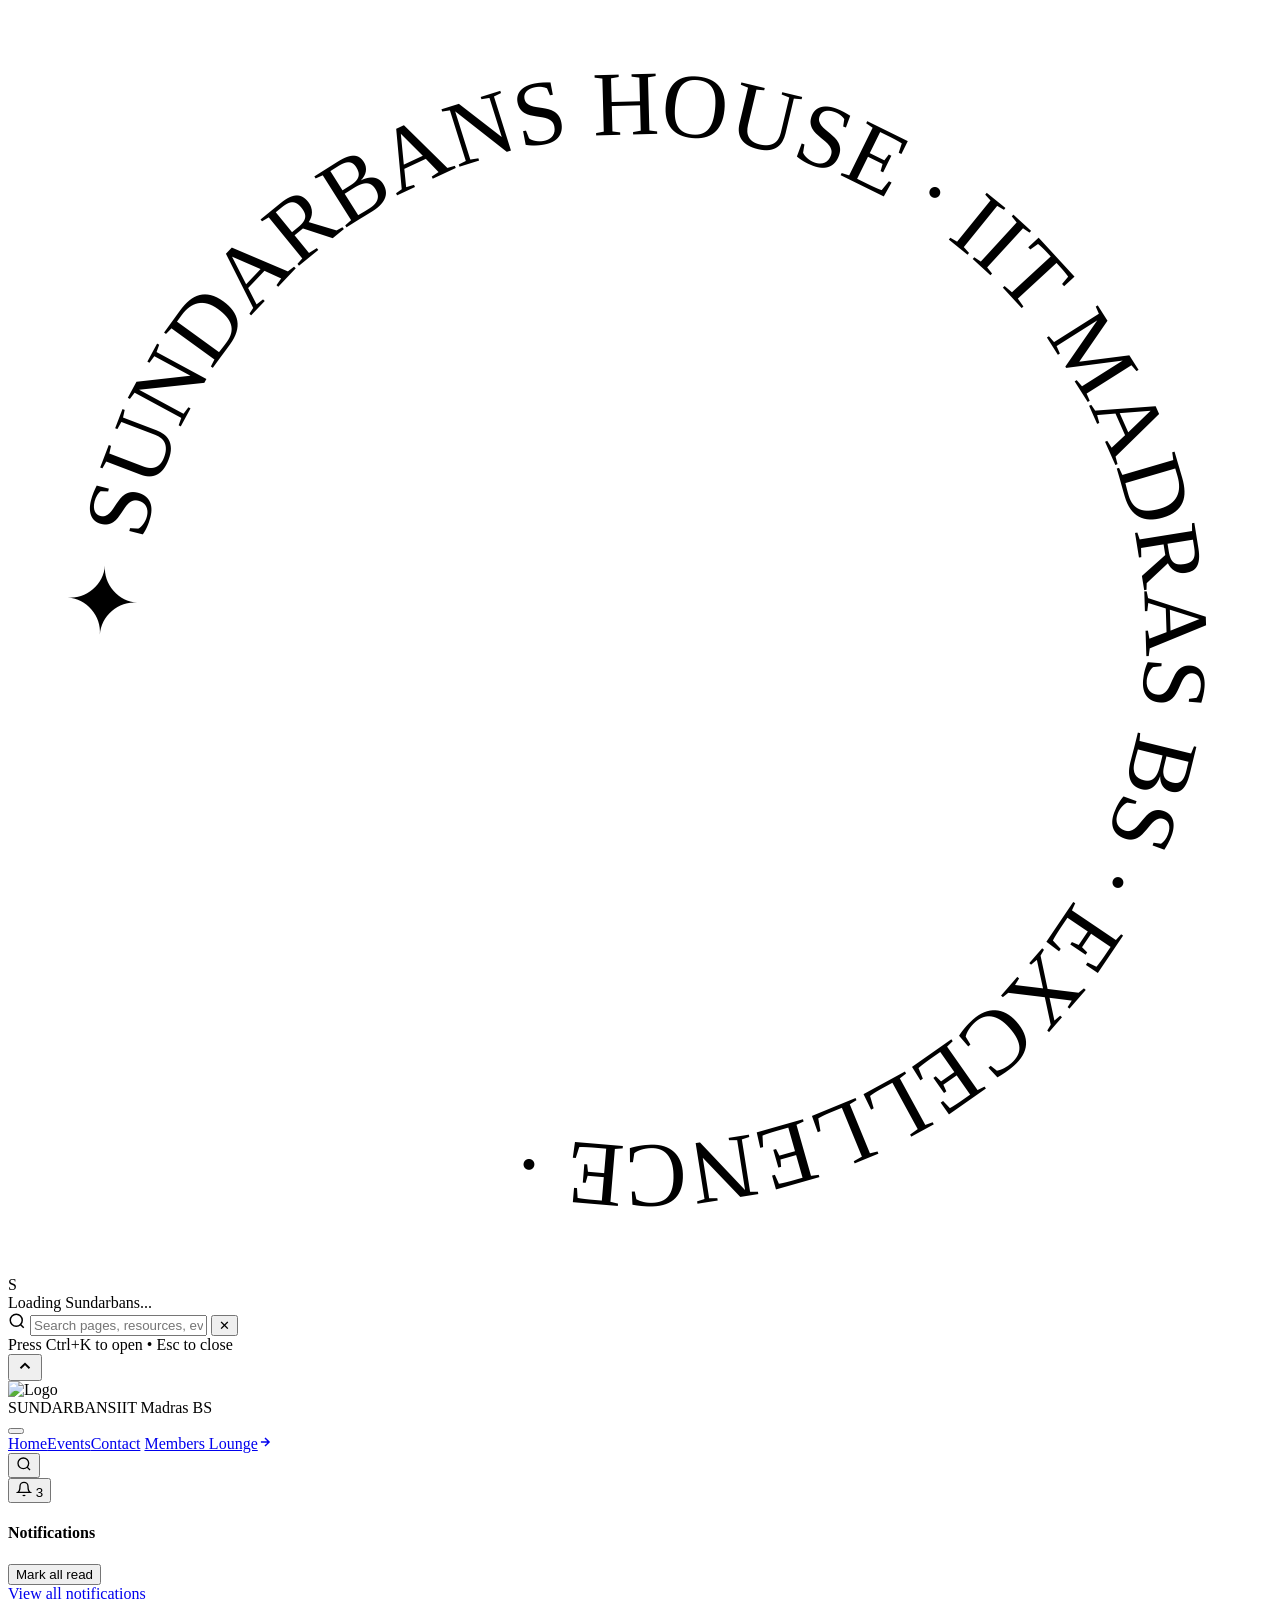
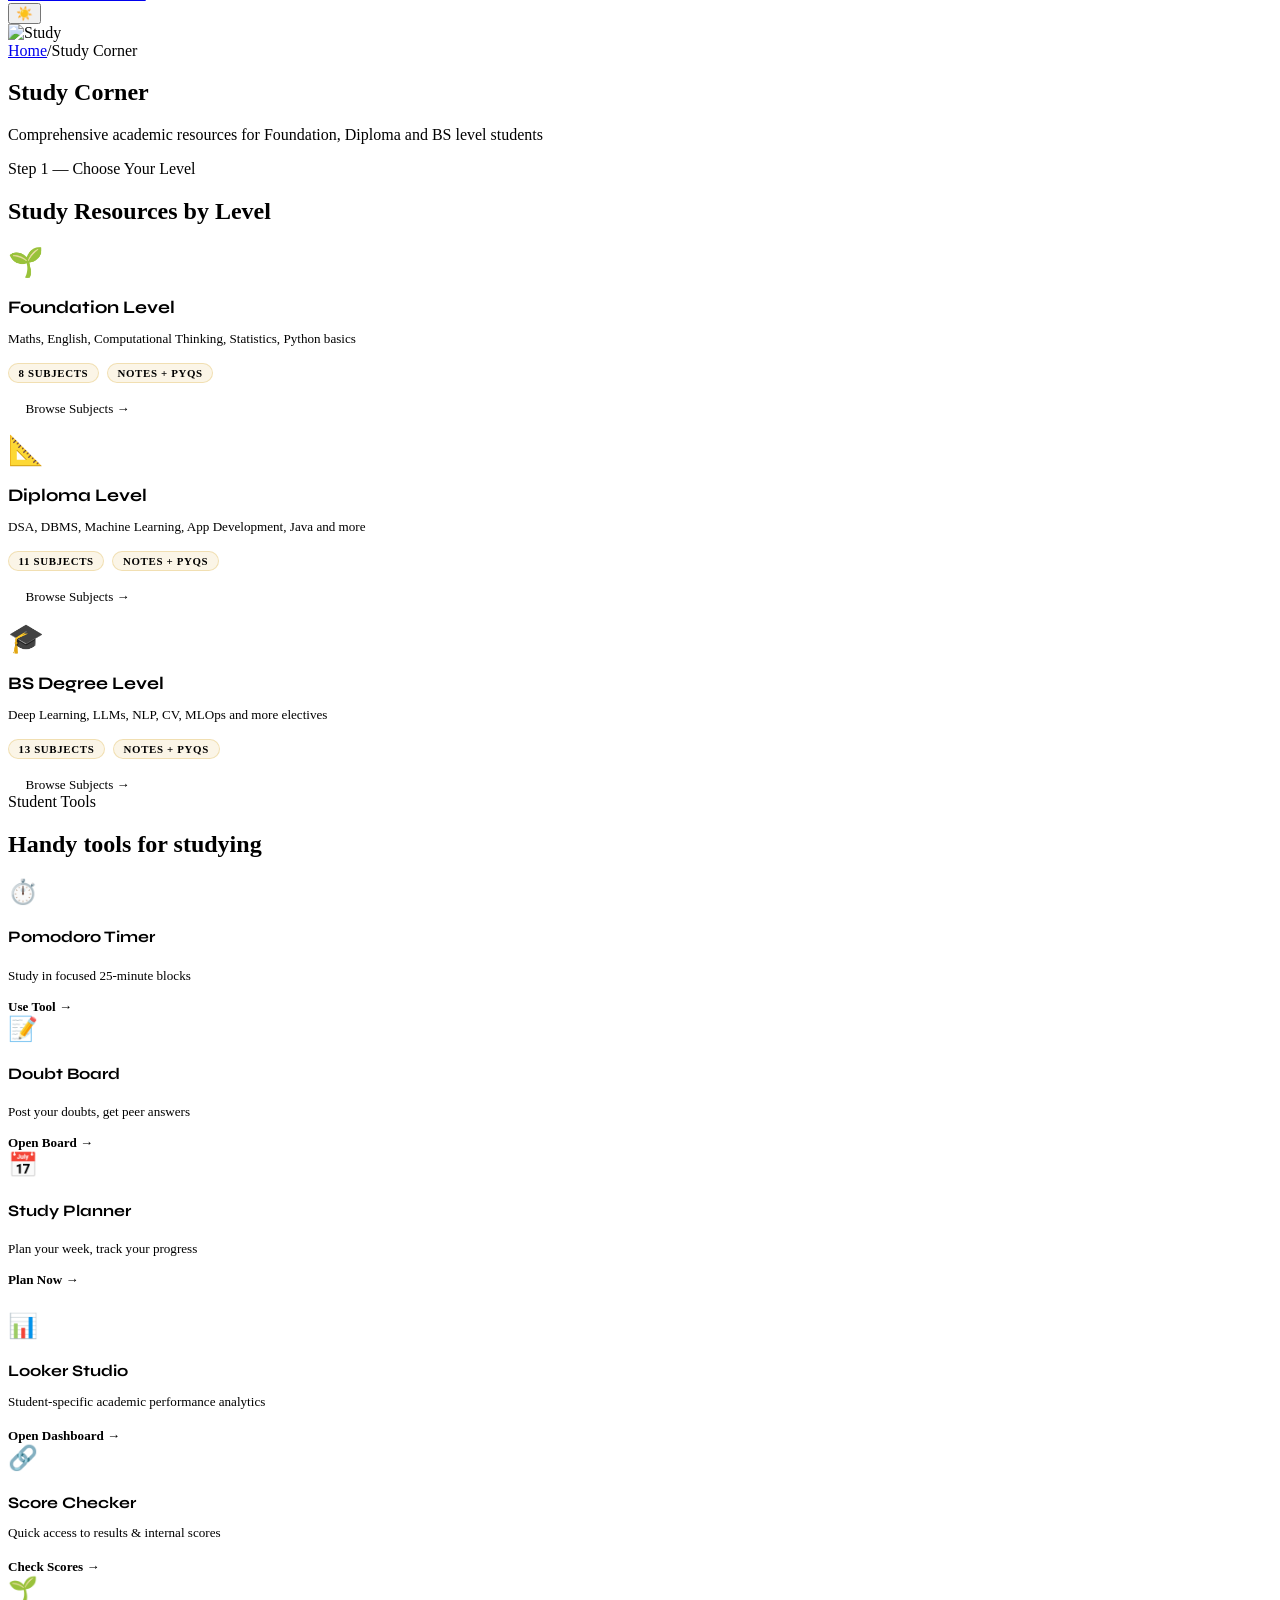
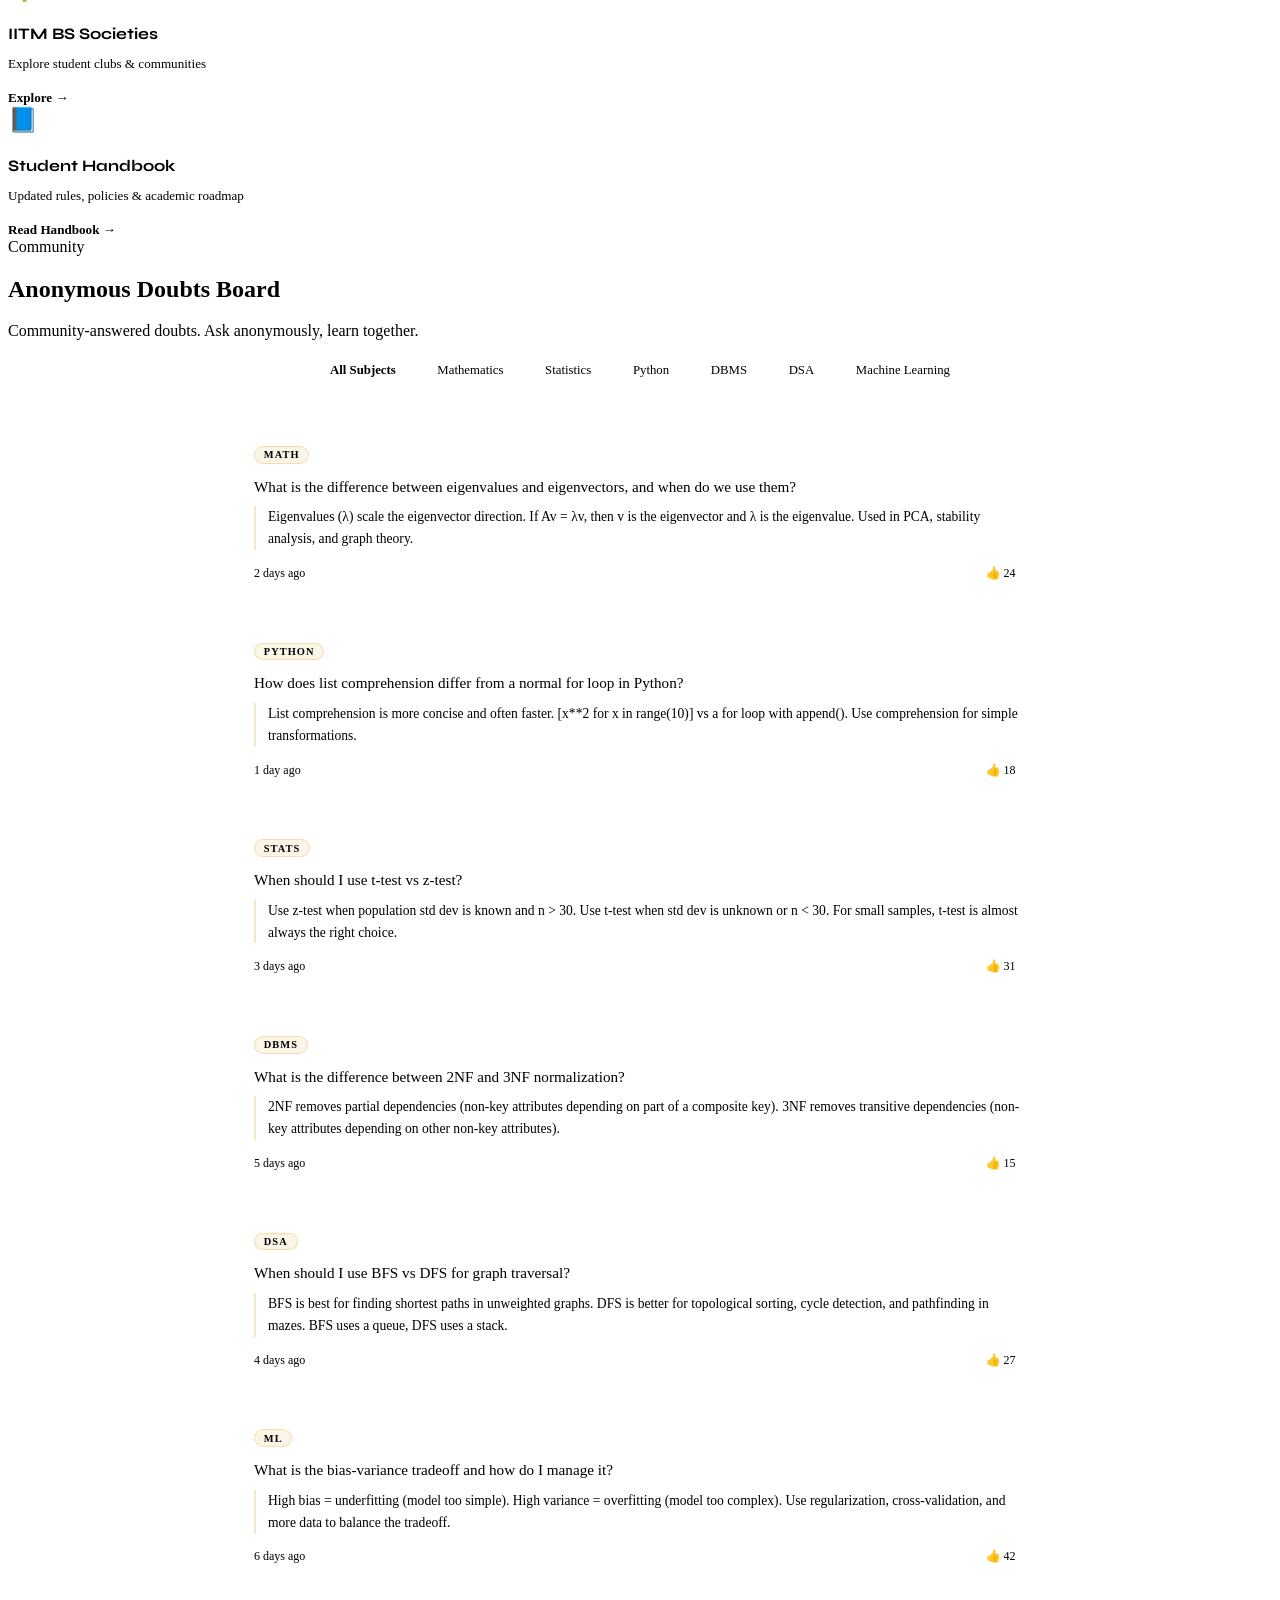
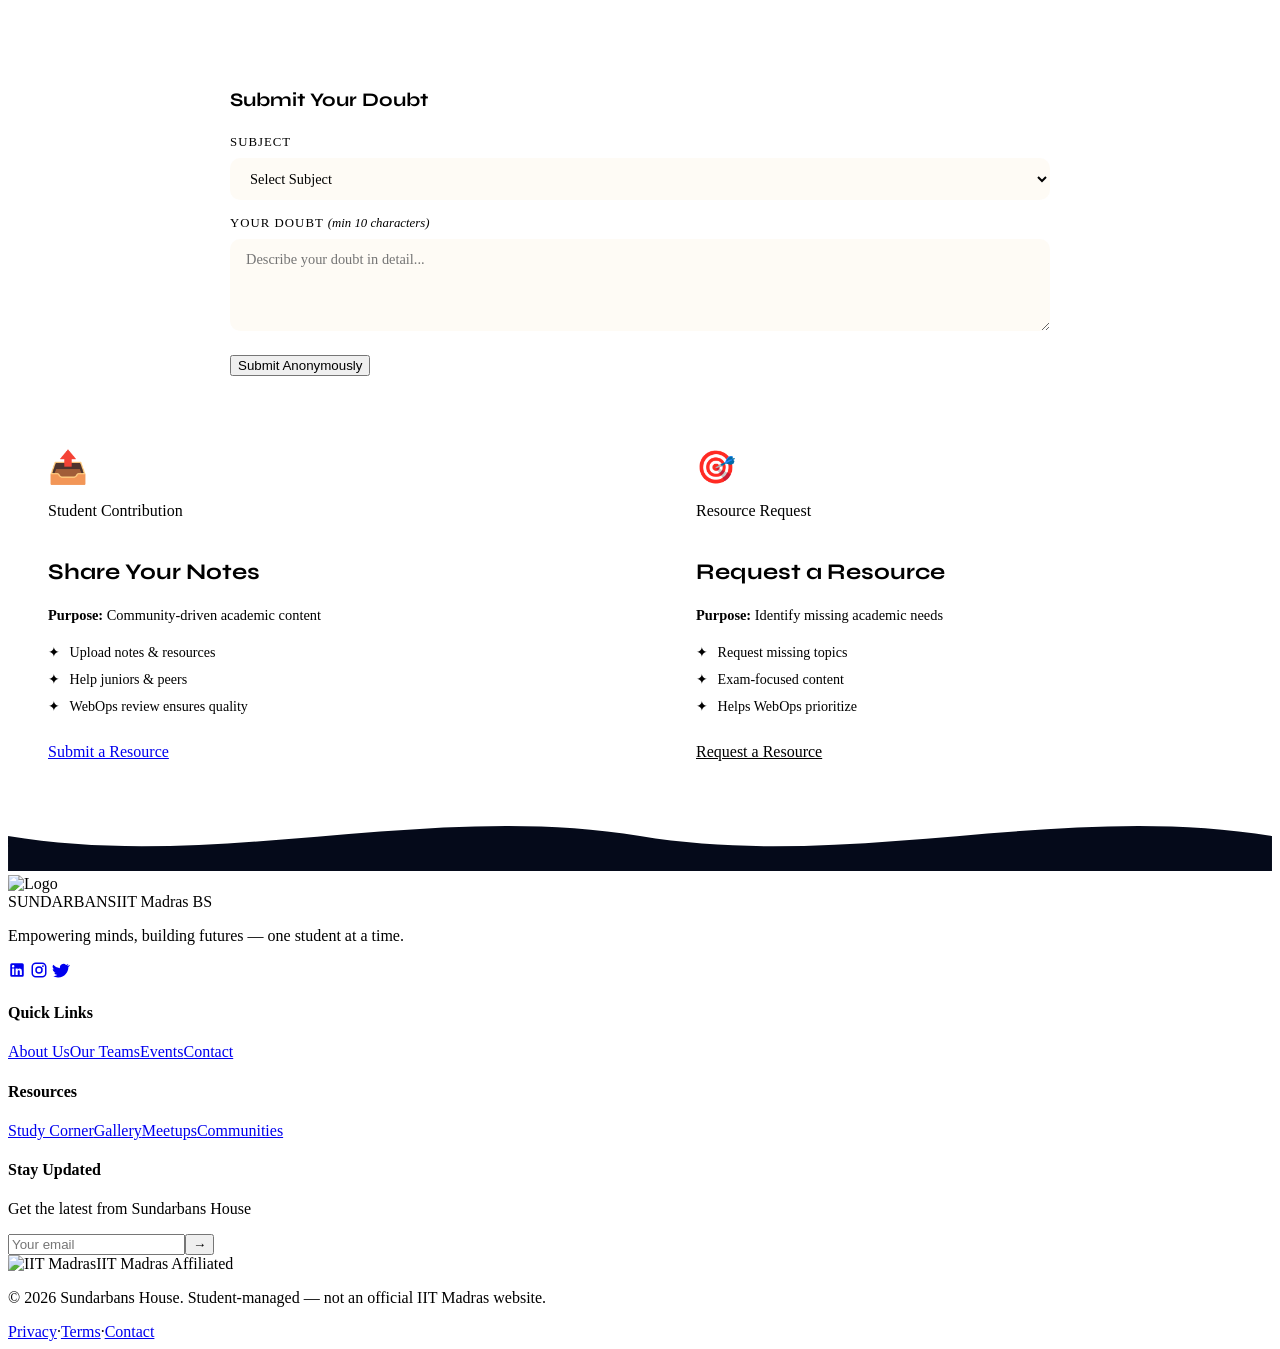
==== commit 638dd965: "Notes refactored & PYQ bug resolved" ====
--- a/study.html
+++ b/study.html
@@ -98,75 +98,74 @@
 <!-- ===== LEVEL PICKER ===== -->
 <section class="section rs" style="background:var(--bg2)" id="levelPicker">
   <div class="container">
-    <div class="sec-hdr">
+    <div class="sec-hdr" id="scHeader">
       <div class="section-tag">Step 1 — Choose Your Level</div>
       <h2 class="section-title-xl">Study Resources <span class="tg">by Level</span></h2>
     </div>
-    <div class="grid-3" id="levelCards">
-      <div class="card-base rc sc-level-card" id="lvl-foundation" style="--card-delay:0.1s;cursor:pointer" onclick="scLoadLevel('foundation')">
-        <div style="font-size:2rem;margin-bottom:0.75rem">🌱</div>
-        <h3 style="font-family:Syne,sans-serif;font-weight:700;margin-bottom:0.5rem">Foundation Level</h3>
-        <p class="desc" style="margin-bottom:1.25rem">Maths, English, Computational Thinking, Statistics, Python basics — all starter resources</p>
-        <div style="display:flex;flex-direction:column;gap:0.5rem;margin-bottom:1.25rem">
-          <div style="display:flex;justify-content:space-between;font-size:0.82rem"><span>Mathematics I &amp; II</span><span class="section-tag" style="margin:0;padding:0.15rem 0.5rem;font-size:0.68rem">8 subjects</span></div>
-          <div style="display:flex;justify-content:space-between;font-size:0.82rem"><span>Statistics I &amp; II</span><span class="section-tag" style="margin:0;padding:0.15rem 0.5rem;font-size:0.68rem">Lectures + Notes + PYQs</span></div>
-          <div style="display:flex;justify-content:space-between;font-size:0.82rem"><span>Python, English, CT</span><span class="section-tag" style="margin:0;padding:0.15rem 0.5rem;font-size:0.68rem">All included</span></div>
+
+    <!-- SPLIT-VIEW ROW: Level cards | Subject list -->
+    <div class="sc-split-row" id="scSplitRow">
+
+      <!-- Level cards container -->
+      <div class="sc-levels-container" id="scLevelsContainer">
+        <div class="card-base rc sc-level-card" id="lvl-foundation" data-level="foundation">
+          <div class="sc-card-emoji">🌱</div>
+          <h3 class="sc-card-title">Foundation Level</h3>
+          <p class="desc sc-card-desc">Maths, English, Computational Thinking, Statistics, Python basics</p>
+          <div class="sc-card-stats">
+            <span class="sc-stat-badge">8 subjects</span>
+            <span class="sc-stat-badge">Notes + PYQs</span>
+          </div>
+          <span class="submit-btn sc-browse-btn">Browse Subjects →</span>
         </div>
-        <span class="submit-btn" style="font-size:0.85rem;padding:0.55rem 1.25rem;pointer-events:none">Browse Subjects →</span>
-      </div>
-      <div class="card-base rc sc-level-card" id="lvl-diploma" style="--card-delay:0.2s;cursor:pointer;border-color:rgba(16,185,129,0.2)" onclick="scLoadLevel('diploma')">
-        <div style="font-size:2rem;margin-bottom:0.75rem">📐</div>
-        <h3 style="font-family:Syne,sans-serif;font-weight:700;margin-bottom:0.5rem">Diploma Level</h3>
-        <p class="desc" style="margin-bottom:1.25rem">DSA, DBMS, Machine Learning, App Development, Java and more</p>
-        <div style="display:flex;flex-direction:column;gap:0.5rem;margin-bottom:1.25rem">
-          <div style="display:flex;justify-content:space-between;font-size:0.82rem"><span>DSA &amp; DBMS</span><span class="section-tag" style="margin:0;padding:0.15rem 0.5rem;font-size:0.68rem;background:rgba(16,185,129,0.08);color:#10B981;border-color:rgba(16,185,129,0.25)">11 subjects</span></div>
-          <div style="display:flex;justify-content:space-between;font-size:0.82rem"><span>Machine Learning</span><span class="section-tag" style="margin:0;padding:0.15rem 0.5rem;font-size:0.68rem;background:rgba(16,185,129,0.08);color:#10B981;border-color:rgba(16,185,129,0.25)">Lectures + Notes + PYQs</span></div>
-          <div style="display:flex;justify-content:space-between;font-size:0.82rem"><span>MAD I &amp; II, Java</span><span class="section-tag" style="margin:0;padding:0.15rem 0.5rem;font-size:0.68rem;background:rgba(16,185,129,0.08);color:#10B981;border-color:rgba(16,185,129,0.25)">All included</span></div>
+        <div class="card-base rc sc-level-card" id="lvl-diploma" data-level="diploma">
+          <div class="sc-card-emoji">📐</div>
+          <h3 class="sc-card-title">Diploma Level</h3>
+          <p class="desc sc-card-desc">DSA, DBMS, Machine Learning, App Development, Java and more</p>
+          <div class="sc-card-stats">
+            <span class="sc-stat-badge">11 subjects</span>
+            <span class="sc-stat-badge">Notes + PYQs</span>
+          </div>
+          <span class="submit-btn sc-browse-btn">Browse Subjects →</span>
         </div>
-        <span class="submit-btn" style="font-size:0.85rem;padding:0.55rem 1.25rem;background:#10B981;pointer-events:none">Browse Subjects →</span>
-      </div>
-      <div class="card-base rc sc-level-card" id="lvl-bs" style="--card-delay:0.3s;cursor:pointer;border-color:rgba(212,160,23,0.25)" onclick="scLoadLevel('bs')">
-        <div style="font-size:2rem;margin-bottom:0.75rem">🎓</div>
-        <h3 style="font-family:Syne,sans-serif;font-weight:700;margin-bottom:0.5rem">BS Degree Level</h3>
-        <p class="desc" style="margin-bottom:1.25rem">Core courses, electives — Deep Learning, LLMs, NLP, CV, MLOps and more</p>
-        <div style="display:flex;flex-direction:column;gap:0.5rem;margin-bottom:1.25rem">
-          <div style="display:flex;justify-content:space-between;font-size:0.82rem"><span>Core &amp; Mandatory</span><span class="section-tag" style="margin:0;padding:0.15rem 0.5rem;font-size:0.68rem;background:rgba(212,160,23,0.08);color:#D4A017;border-color:rgba(212,160,23,0.25)">13 subjects</span></div>
-          <div style="display:flex;justify-content:space-between;font-size:0.82rem"><span>AI / ML Electives</span><span class="section-tag" style="margin:0;padding:0.15rem 0.5rem;font-size:0.68rem;background:rgba(212,160,23,0.08);color:#D4A017;border-color:rgba(212,160,23,0.25)">Lectures + Notes + PYQs</span></div>
-          <div style="display:flex;justify-content:space-between;font-size:0.82rem"><span>LLMs, CV, MLOps…</span><span class="section-tag" style="margin:0;padding:0.15rem 0.5rem;font-size:0.68rem;background:rgba(212,160,23,0.08);color:#D4A017;border-color:rgba(212,160,23,0.25)">All included</span></div>
+        <div class="card-base rc sc-level-card" id="lvl-bs" data-level="bs">
+          <div class="sc-card-emoji">🎓</div>
+          <h3 class="sc-card-title">BS Degree Level</h3>
+          <p class="desc sc-card-desc">Deep Learning, LLMs, NLP, CV, MLOps and more electives</p>
+          <div class="sc-card-stats">
+            <span class="sc-stat-badge">13 subjects</span>
+            <span class="sc-stat-badge">Notes + PYQs</span>
+          </div>
+          <span class="submit-btn sc-browse-btn" style="background:var(--accent);color:#000">Browse Subjects →</span>
         </div>
-        <span class="submit-btn" style="font-size:0.85rem;padding:0.55rem 1.25rem;background:var(--accent);color:#000;pointer-events:none">Browse Subjects →</span>
+      </div>
+
+      <!-- Subject list panel (hidden initially) -->
+      <div class="sc-subject-panel" id="scSubjectPanel">
+        <div class="sc-subject-panel-header">
+          <h3 id="scSubjectPanelTitle" style="font-family:Syne,sans-serif;font-weight:700;font-size:1.1rem;margin:0">Subjects</h3>
+          <button class="sc-back-btn" onclick="scReset()">← Back</button>
+        </div>
+        <div class="sc-subject-list" id="scSubjectList"></div>
       </div>
     </div>
   </div>
 </section>
 
-<!-- ===== INTERACTIVE STUDY CORNER ===== -->
-<section class="section rs" id="scInteractive" style="display:none">
+<!-- ===== RESOURCE PANEL ===== -->
+<section class="section rs" id="scResourceSection" style="display:none">
   <div class="container">
-
-    <!-- breadcrumb -->
-    <div style="display:flex;align-items:center;gap:0.75rem;margin-bottom:2rem;flex-wrap:wrap">
-      <button onclick="scReset()" style="background:none;border:1px solid var(--border);color:var(--text2);padding:0.4rem 1rem;border-radius:99px;font-size:0.8rem;cursor:pointer;font-family:inherit;transition:all 0.2s" onmouseover="this.style.borderColor='var(--accent)';this.style.color='var(--accent)'" onmouseout="this.style.borderColor='var(--border)';this.style.color='var(--text2)'">← All Levels</button>
+    <div style="display:flex;align-items:center;gap:0.75rem;margin-bottom:1.5rem;flex-wrap:wrap">
+      <button onclick="scBackToSubjects()" class="sc-back-btn">← Subjects</button>
       <span style="color:var(--text3);font-size:0.8rem">/</span>
-      <span id="scBreadcrumb" style="color:var(--accent);font-size:0.8rem;font-weight:600;letter-spacing:0.05em;text-transform:uppercase"></span>
-    </div>
-
-    <!-- HORIZONTAL SUBJECT STRIP -->
-    <div style="position:relative;margin-bottom:1.5rem">
-      <div style="font-size:0.7rem;letter-spacing:0.15em;text-transform:uppercase;color:var(--text3);margin-bottom:0.75rem">Subjects</div>
-      <div id="scSubjectList" class="sc-subject-strip"></div>
-      <div class="sc-strip-fade-left"></div>
-      <div class="sc-strip-fade-right"></div>
-    </div>
-
-    <!-- RESOURCE PANEL -->
+      <span id="scBreadcrumb" style="color:var(--accent);font-size:0.85rem;font-weight:600;letter-spacing:0.03em"></span>
+    </div>
     <div style="background:var(--surface);border:1px solid var(--border);border-radius:16px;padding:2rem;min-height:420px" id="scPanel">
-      <div style="display:flex;flex-direction:column;align-items:center;justify-content:center;height:360px;gap:1rem;color:var(--text3)">
+      <div class="sc-empty">
         <div style="font-size:3rem">📖</div>
-        <p style="font-size:0.9rem;letter-spacing:0.05em">Select a subject above to view resources</p>
-      </div>
-    </div>
-
+        <p style="font-size:0.9rem">Select a subject to view resources</p>
+      </div>
+    </div>
   </div>
 </section>
 
@@ -410,175 +409,446 @@
 </script>
 
 <style>
-.sc-level-card:hover { transform:translateY(-6px); box-shadow:0 24px 60px rgba(0,0,0,0.4); }
-.sc-level-card.active { border-color:var(--accent) !important; box-shadow:0 0 0 2px rgba(212,160,23,0.25),0 24px 60px rgba(0,0,0,0.4); }
-
-/* Horizontal subject strip */
-.sc-subject-strip {
+/* ===== STUDY CORNER STYLES ===== */
+
+/* Split row layout */
+.sc-split-row {
   display:flex;
-  gap:0.65rem;
-  overflow-x:auto;
-  padding-bottom:0.5rem;
-  scrollbar-width:none;
-  -ms-overflow-style:none;
-  scroll-behavior:smooth;
-}
-.sc-subject-strip::-webkit-scrollbar { display:none; }
-.sc-strip-fade-left, .sc-strip-fade-right {
-  position:absolute;top:1.5rem;bottom:0;width:48px;pointer-events:none;z-index:2;
-}
-.sc-strip-fade-left { left:0; background:linear-gradient(to right, var(--bg), transparent); }
-.sc-strip-fade-right { right:0; background:linear-gradient(to left, var(--bg), transparent); }
-
-/* Subject pill buttons */
-.sc-subj-btn {
-  flex-shrink:0;
+  gap:1.5rem;
+  align-items:stretch;
+  min-height:380px;
+  transition:all 0.5s cubic-bezier(0.4, 0, 0.2, 1);
+}
+
+/* Level cards container */
+.sc-levels-container {
+  display:flex;
+  flex-direction:column;
+  gap:1rem;
+  flex:1;
+  transition:all 0.5s cubic-bezier(0.4, 0, 0.2, 1);
+}
+.sc-levels-container.collapsed {
+  flex:0 0 280px;
+  max-width:280px;
+}
+
+/* Level cards */
+.sc-level-card {
+  cursor:pointer;
+  transition:all 0.3s cubic-bezier(0.4, 0, 0.2, 1);
+  border-color:rgba(212,160,23,0.15) !important;
+}
+.sc-level-card:hover { transform:translateY(-4px); box-shadow:0 16px 48px rgba(0,0,0,0.3); }
+.sc-level-card.active { border-color:var(--accent) !important; box-shadow:0 0 0 2px rgba(212,160,23,0.3); }
+.sc-level-card.hidden-card { display:none; }
+.sc-card-emoji { font-size:1.8rem; margin-bottom:0.5rem; }
+.sc-card-title { font-family:Syne,sans-serif; font-weight:700; margin-bottom:0.4rem; font-size:1.1rem; }
+.sc-card-desc { font-size:0.82rem; margin-bottom:1rem; }
+.sc-card-stats { display:flex; gap:0.5rem; flex-wrap:wrap; margin-bottom:1rem; }
+.sc-stat-badge { font-size:0.68rem; font-weight:600; letter-spacing:0.06em; text-transform:uppercase; background:rgba(212,160,23,0.1); color:var(--accent); border:1px solid rgba(212,160,23,0.25); padding:0.2rem 0.6rem; border-radius:99px; }
+.sc-browse-btn { font-size:0.82rem; padding:0.5rem 1.1rem; pointer-events:none; }
+
+/* Compact card state */
+.sc-levels-container.collapsed .sc-card-desc,
+.sc-levels-container.collapsed .sc-card-stats,
+.sc-levels-container.collapsed .sc-browse-btn { display:none; }
+.sc-levels-container.collapsed .sc-level-card { padding:1rem 1.25rem; }
+.sc-levels-container.collapsed .sc-card-emoji { font-size:1.3rem; margin-bottom:0.25rem; display:inline-block; margin-right:0.5rem; }
+.sc-levels-container.collapsed .sc-card-title { font-size:0.9rem; display:inline; }
+
+/* Subject panel */
+.sc-subject-panel {
+  flex:1;
   background:var(--surface);
   border:1px solid var(--border);
-  border-radius:12px;
-  padding:0.65rem 1rem;
+  border-radius:16px;
+  padding:1.5rem;
+  opacity:0;
+  transform:translateX(30px);
+  transition:all 0.4s cubic-bezier(0.4, 0, 0.2, 1);
+  pointer-events:none;
+  display:none;
+  overflow-y:auto;
+  max-height:500px;
+  scrollbar-width:thin;
+  scrollbar-color:var(--border) transparent;
+}
+.sc-subject-panel.visible {
+  opacity:1;
+  transform:translateX(0);
+  pointer-events:auto;
+  display:block;
+}
+.sc-subject-panel-header {
+  display:flex;
+  align-items:center;
+  justify-content:space-between;
+  margin-bottom:1rem;
+  padding-bottom:0.75rem;
+  border-bottom:1px solid var(--border);
+}
+.sc-back-btn {
+  background:none;
+  border:1px solid var(--border);
+  color:var(--text2);
+  padding:0.35rem 0.9rem;
+  border-radius:99px;
+  font-size:0.78rem;
   cursor:pointer;
   font-family:inherit;
   transition:all 0.2s;
-  color:var(--text2);
-  font-size:0.82rem;
-  text-align:left;
-  min-width:160px;
-  max-width:220px;
-  white-space:normal;
-}
-.sc-subj-btn:hover { background:rgba(212,160,23,0.07);border-color:rgba(212,160,23,0.3);color:var(--text); transform:translateY(-2px); }
-.sc-subj-btn.active { background:rgba(212,160,23,0.12);border-color:var(--accent);color:var(--accent);font-weight:600; box-shadow:0 0 0 1px rgba(212,160,23,0.2); }
-.sc-subj-name { display:block; font-size:0.85rem; font-weight:500; margin-bottom:0.2rem; line-height:1.3; }
-.sc-subj-code { display:block;font-size:0.68rem;color:var(--text3);letter-spacing:0.04em; }
-.sc-subj-btn.active .sc-subj-code { color:rgba(212,160,23,0.6); }
+}
+.sc-back-btn:hover { border-color:var(--accent); color:var(--accent); }
+
+/* Subject list items */
+.sc-subj-item {
+  padding:0.75rem 1rem;
+  border-radius:10px;
+  cursor:pointer;
+  transition:all 0.2s;
+  margin-bottom:0.35rem;
+  border:1px solid transparent;
+}
+.sc-subj-item:hover { background:rgba(212,160,23,0.06); border-color:rgba(212,160,23,0.15); }
+.sc-subj-item.active { background:rgba(212,160,23,0.10); border-color:var(--accent); box-shadow:0 0 0 1px rgba(212,160,23,0.2); }
+.sc-subj-item.active .subj-name { color:var(--accent); }
+.sc-subj-item .subj-name { font-weight:600; font-size:0.88rem; color:var(--text); display:block; line-height:1.3; }
+.sc-subj-item .subj-code { font-size:0.7rem; color:var(--text3); letter-spacing:0.04em; }
 
 /* Tabs & resources */
-.sc-tab-bar { display:flex;gap:0.5rem;margin:1.5rem 0 1.25rem;flex-wrap:wrap; }
-.sc-tab { background:none;border:1px solid var(--border);color:var(--text2);padding:0.45rem 1.1rem;border-radius:99px;font-size:0.82rem;cursor:pointer;font-family:inherit;transition:all 0.2s; }
-.sc-tab:hover { border-color:var(--accent);color:var(--accent); }
-.sc-tab.active { background:var(--accent);border-color:var(--accent);color:#000;font-weight:700; }
-.sc-resource-item { display:flex;align-items:center;justify-content:space-between;padding:0.85rem 1rem;background:rgba(212,160,23,0.03);border:1px solid var(--border);border-radius:10px;text-decoration:none;color:var(--text);font-size:0.9rem;transition:all 0.2s;margin-bottom:0.5rem; }
-.sc-resource-item:hover { background:rgba(212,160,23,0.08);border-color:rgba(212,160,23,0.3);transform:translateX(4px); }
-.sc-badge { font-size:0.65rem;font-weight:700;letter-spacing:0.08em;text-transform:uppercase;background:rgba(212,160,23,0.15);color:var(--accent);border:1px solid rgba(212,160,23,0.3);padding:0.15rem 0.55rem;border-radius:99px; }
-.sc-empty { display:flex;flex-direction:column;align-items:center;justify-content:center;padding:3rem;color:var(--text3);gap:0.75rem; }
+.sc-tab-bar { display:flex; gap:0.5rem; margin:1.5rem 0 1.25rem; flex-wrap:wrap; }
+.sc-tab { background:none; border:1px solid var(--border); color:var(--text2); padding:0.45rem 1.1rem; border-radius:99px; font-size:0.82rem; cursor:pointer; font-family:inherit; transition:all 0.2s; }
+.sc-tab:hover { border-color:var(--accent); color:var(--accent); }
+.sc-tab.active { background:var(--accent); border-color:var(--accent); color:#000; font-weight:700; }
+.sc-resource-item { display:flex; align-items:center; justify-content:space-between; padding:0.85rem 1rem; background:rgba(212,160,23,0.03); border:1px solid var(--border); border-radius:10px; text-decoration:none; color:var(--text); font-size:0.88rem; transition:all 0.2s; margin-bottom:0.5rem; }
+.sc-resource-item:hover { background:rgba(212,160,23,0.08); border-color:rgba(212,160,23,0.3); transform:translateX(4px); }
+.sc-badge { font-size:0.65rem; font-weight:700; letter-spacing:0.08em; text-transform:uppercase; background:rgba(212,160,23,0.15); color:var(--accent); border:1px solid rgba(212,160,23,0.3); padding:0.15rem 0.55rem; border-radius:99px; }
+.sc-empty { display:flex; flex-direction:column; align-items:center; justify-content:center; padding:3rem; color:var(--text3); gap:0.75rem; }
+
+/* Author card */
+.sc-author-card {
+  background:rgba(212,160,23,0.04);
+  border:1px solid var(--border);
+  border-radius:12px;
+  margin-bottom:0.75rem;
+  overflow:hidden;
+  transition:border-color 0.2s;
+}
+.sc-author-card:hover { border-color:rgba(212,160,23,0.3); }
+.sc-author-header {
+  display:flex;
+  align-items:center;
+  justify-content:space-between;
+  padding:0.85rem 1.15rem;
+  cursor:pointer;
+  user-select:none;
+  transition:background 0.2s;
+}
+.sc-author-header:hover { background:rgba(212,160,23,0.06); }
+.sc-author-name { font-weight:600; font-size:0.9rem; color:var(--text); display:flex; align-items:center; gap:0.5rem; }
+.sc-author-count { font-size:0.7rem; color:var(--text3); font-weight:400; }
+.sc-author-chevron { transition:transform 0.25s; color:var(--text3); }
+.sc-author-card.open .sc-author-chevron { transform:rotate(180deg); }
+.sc-author-body { max-height:0; overflow:hidden; transition:max-height 0.35s ease; }
+.sc-author-card.open .sc-author-body { max-height:2000px; }
+.sc-author-notes { padding:0 1rem 1rem; }
+
+/* Year group for PYQs */
+.sc-year-group { margin-bottom:1.25rem; }
+.sc-year-label { font-family:Syne,sans-serif; font-weight:700; font-size:0.9rem; color:var(--accent); margin-bottom:0.5rem; padding-bottom:0.35rem; border-bottom:1px solid rgba(212,160,23,0.15); display:flex; align-items:center; gap:0.5rem; }
+.sc-year-count { font-size:0.7rem; color:var(--text3); font-weight:400; }
+
+/* Responsive */
+@media(max-width:768px) {
+  .sc-split-row { flex-direction:column; }
+  .sc-levels-container.collapsed { flex:1; max-width:100%; }
+  .sc-subject-panel { max-height:400px; }
+}
 </style>
 
+<script src="scData_generated.js"></script>
 <script>
-const scData = {
-  foundation: [
-    { subject:"Mathematics for Data Science I", code:"BSMA1001", description:"Calculus, Linear Algebra, Probability", resources:{ lectures:[{"title":"Linear Algebra Basics","link":"#","badge":"Popular"},{"title":"Calculus Fundamentals","link":"#"},{"title":"Introduction to Probability","link":"#"}], notes:[{title:"Mathematics Week 1-2 Short Notes (by Yashovardhan Thopte)",link:"https://drive.google.com/file/d/1LUhycTPa3NYRF84oEt5aj3HKedXDs01g/view"},{title:"Maths 1 Week 6 Handwritten notes (by Gojo S4toru)",link:"https://drive.google.com/file/d/1Ds1R2WRZ88Kex4MKm7665t3Qtwu1teZG/view"},{title:"Maths 1 Week 5 Handwritten notes (by Gojo S4toru)",link:"https://drive.google.com/file/d/1w1wtiNBfNeeiGPxPhn9FsvmueAVkV5hK/view"},{title:"Maths 1 Week 4 Handwritten notes (by Gojo S4toru)",link:"https://drive.google.com/file/d/16rgyrz18fZ984hFx2Vp2v0yPkUBVogwK/view"},{title:"Maths 1 Week 3 Handwritten notes (by Gojo S4toru)",link:"https://drive.google.com/file/d/1RrnCT82A8s82wBFI85QlleCItBMnho6t/view"},{title:"Maths 1 Week 2 Handwritten notes (by Gojo S4toru)",link:"https://drive.google.com/file/d/1yUzF4a4EUIyKZnauQiEXZGjoT_N6zV4e/view"},{title:"Maths 1 Week 1 Handwritten notes (by Gojo S4toru)",link:"https://drive.google.com/file/d/1WOez55yaKVLesuUW77l1ynMZVaqUMTG6/view"},{title:"Maths 1 Week 7 notes (by Parampreet Singh)",link:"https://drive.google.com/file/d/1NH_C-NWhavC5ObR-xlh-hnTOeW1oKE-I/view"},{title:"Maths 1 Week 4 notes (by Parampreet Singh)",link:"https://drive.google.com/file/d/1zVPkY8bfRUn2x5-9OZjWipIZ3_RUC-8M/view"},{title:"Maths 1 Week 3 notes (by Parampreet Singh)",link:"https://drive.google.com/file/d/17d09CWea4vXrSxbI7wGPLf6wD9EckO8G/view"},{title:"Maths 1 Week 2 notes (by Parampreet Singh)",link:"https://drive.google.com/file/d/19b_vK6WZt0hj1wMdPQMn2O6Sqhr0kbq_/view"},{title:"Math 1 Part 3 (by Sejal Anand)",link:"https://drive.google.com/file/d/1RRpGP0SamctyNWaGDnqVQOtRrjoZOoJe/view"},{title:"Math 1 Part 2 (by Sejal Anand)",link:"https://drive.google.com/file/d/1xQPgD32PPWVDPRAIbASpzNTG56-IYfFT/view"},{title:"Math 1 Part 1 (by Sejal Anand)",link:"https://drive.google.com/file/d/1v8MlKYvTQndjW03eQQ17V5wdB8d-8N_9/view"},{title:"ML Foundations Week 2 (by S Shashank)",link:"https://drive.google.com/file/d/1fGeQGjaGEyE4Y7BzE8GusC1GoZhSyEW8/view"},{title:"Maths-2 Week-3 Rohit Gupta (by Rohit Gupta)",link:"https://drive.google.com/file/d/1wp_RTeNL4a0Xx5wE95pTu2azdm-N45FC/view"},{title:"Maths-2 Week-2 by Rohit Gupta (by Rohit Gupta)",link:"https://drive.google.com/file/d/1k-XFLxt_b2zKgCag3_29XMX_zSeNWauk/view"},{title:"Maths-2 Week-1 By Rohit Gupta (by Rohit Gupta)",link:"https://drive.google.com/file/d/1KHxIZSCnOUric3q99potcMFeieVElcEM/view"},{title:"MATHS FORMULA FOR QUALIFIER (by Hetav Chauhan)",link:"https://drive.google.com/file/d/1bp81CBdnraiysiJr8MJRg2ctLMFYHGbg/view"},{title:"Mathematics 1 notes week 1-10 (by Puneet Prasar)",link:"https://drive.google.com/file/d/1zOO-YntSr3GrK8HOTX7-mZadcw9rr1X8/view"},{title:"Mathematics Week 1 For Qualifier 2 (September Batch) (by Ashutosh Singh)",link:"https://drive.google.com/file/d/1tbNlmiUZDOEAz6xETJKzYu__ZdIw_gO0/view?usp=sharing"},{title:"Week 1 September 2021 (by Likhita Varma)",link:"https://drive.google.com/file/d/1Zh8ar6uO4OHeDGlOjS1hGUllJdu9e5Gw/view"},{title:"Math-1 - Week 2-6 (by A Venu)",link:"https://drive.google.com/file/d/1Tx7WUDSmwIncl4n-AbU2rujfj4iXRhLd/view"},{title:"Maths Week 1-4 :A Look back (by TALLAM VISIST)",link:"https://drive.google.com/file/d/1_OYz3-AIacxyEn-m4EMZpZo6vmcvdoJZ/view"},{title:"Maths-1 Week 7 to 9 (by Nikhilesh Maddheshiya)",link:"https://drive.google.com/file/d/1ZmYyO82U8g0SUaz12YUMGkU0EUAKRheR/view"},{title:"MATHS-1 W1 to W3 (by PV Shabarish)",link:"https://drive.google.com/file/d/1o4TjtiprowZbu_a4ZS7a2oktUzB3RPX1/view"},{title:"MATHS-1 NOTES W9-12 (by Aditya Dwivedi)",link:"https://drive.google.com/file/d/11TMZC6KyKjRONjTaKUX2B2WOhSI9JzCm/view"},{title:"MATHS-1 NOTES W7-9 (by Aditya Dwivedi)",link:"https://drive.google.com/file/d/1_OkWYyST4BnmDZNaHMkJtT6HrYbwT3yZ/view"},{title:"MATHS-1NOTES W1-6 (by Aditya Dwivedi)",link:"https://drive.google.com/file/d/1l9re4BFkSZ4Ywji5ABUnKQcR6UJPRMQv/view"},{title:"Github Repository (by Anand Iyer)",link:"https://github.com/ananddotiyer/IIT-M/tree/main/My%20Notes/Mathematics-I"},{title:"Mathematics Revision Notes Weeks (1-12) (by Palash)",link:"https://drive.google.com/file/d/1TDExIAkOAg1Pqi7zAG82wuWTjIOFLzkn/view"},{title:"Weeks (1-10) (by Gagneet Kaur)",link:"https://drive.google.com/file/d/1c2syjB-NpaxepmKeJgggmTmMolAjBLKZ/view"},{title:"Video Lectures Playlist (by IITM BSc)",link:"https://youtube.com/playlist?list=PLZ2ps__7DhBZYDZo9A0pZ_i0xhstrk5cR"}], pyq:[{title:"End Term Mathematics-1 and English-1 with Answer Key Set 1 (March 2021)",link:"#login"},{title:"Foundational End Term 2 May 2021 Term QP2",link:"#login"},{title:"Foundational End Term September 2021 Term QPB2",link:"#login"},{title:"Foundational End Term September 2021 Term QPG2",link:"#login"},{title:"JAN 22 - FOUNDATION DIPLOMA ENDTERM AN2",link:"#login"},{title:"MAY 22 - FOUNDATION DIPLOMA ENDTERM QPB2",link:"#login"},{title:"Foundational Qualifier January 2022 Term Paper 2",link:"#login"},{title:"Foundational Qualifier / Quiz 1 January 2022 Term QPB1",link:"#login"},{title:"Foundational Qualifier / Quiz 1 January 2022 Term QPD1",link:"#login"},{title:"End Term Mathematics-1 and English-1 with Answer Key Set 2 (March 2021)",link:"#login"},{title:"Foundational End Term September 2021 Term QPA1",link:"#login"},{title:"Foundational End Term September 2021 Term QPG1",link:"#login"},{title:"JAN 22 - FOUNDATION DIPLOMA ENDTERM AN1",link:"#login"},{title:"MAY 22 - FOUNDATION DIPLOMA ENDTERM QPD2",link:"#login"},{title:"MAY 22 - FOUNDATION DIPLOMA ENDTERM QPB1",link:"#login"},{title:"Foundational Qualifier / Quiz 1 May 2021 Term FN Set B",link:"#login"},{title:"Foundational End Term 2 May 2021 Term QP3",link:"#login"},{title:"Foundational End Term September 2021 Term QPF1",link:"#login"},{title:"JAN 22 - FOUNDATION DIPLOMA ENDTERM FN2",link:"#login"},{title:"MAY 22 - FOUNDATION DIPLOMA ENDTERM QPD1",link:"#login"},{title:"Foundational Qualifier January 2022 Term Paper 1",link:"#login"},{title:"Foundational Qualifier January 2021 Term QP2",link:"#login"},{title:"Foundational Quiz 1 / Qualifier May 2021 Term AN Set A",link:"#login"},{title:"Foundational Qualifier / Quiz 1 May 2021 Term AN Set B",link:"#login"},{title:"Foundational Qualifier / Quiz 1 September 2021 Term Set A",link:"#login"},{title:"Foundational Qualifier / Quiz 1 September 2021 Term Set B",link:"#login"},{title:"Foundational Qualifier / Quiz 1 January 2022 Term QPB2",link:"#login"},{title:"Foundational Qualifier / Quiz 1 January 2022 Term QPC1",link:"#login"},{title:"Foundational End Term May 2021 Term QP1 (English 1-2, Maths 1-2)",link:"#login"},{title:"Foundational End Term May 2021 Term QP2 (English 1-2, Maths 1-2)",link:"#login"},{title:"Foundational End Term 2 May 2021 Term QP1",link:"#login"},{title:"Foundational End Term 2 May 2021 Term QP4",link:"#login"},{title:"Foundational End Term September 2021 Term QPA2",link:"#login"},{title:"Foundational End Term September 2021 Term QPB1",link:"#login"},{title:"Foundational End Term September 2021 Term QPF2",link:"#login"},{title:"JAN 22 - FOUNDATION DIPLOMA ENDTERM FN1",link:"#login"},{title:"Foundational Qualifier September 2021 Term",link:"#login"},{title:"Foundational Qualifier January 2021 Term QP1",link:"#login"},{title:"Foundational Qualifier / Quiz 1 May 2021 Term FN Set A",link:"#login"},{title:"Foundational Qualifier / Quiz 1 January 2022 Term QPC2",link:"#login"},{title:"Foundational Qualifier / Quiz 1 January 2022 Term QPD2",link:"#login"},{title:"SEP 22 - FOUNDATION DAD DIPLOMA QUIZ1 EXAM QPD1",link:"#login"},{title:"SEP 22 - FOUNDATION DAD DIPLOMA QUIZ1 EXAM QPD2",link:"#login"},{title:"Foundational Quiz 2 January 2022 Term QPE1",link:"#login"},{title:"Foundational Quiz 2 January 2022 Term QPE2",link:"#login"},{title:"Foundational Quiz 3 September 2021 Term QPA2",link:"#login"},{title:"Foundational Quiz 3 September 2021 Term QPA3",link:"#login"},{title:"Foundational Quiz 3 September 2021 Term QPB3",link:"#login"},{title:"Foundational Quiz 3 September 2021 Term QPB4",link:"#login"},{title:"SEP 22 - FOUNDATION DIPLOMA QUIZ1 EXAM QPB2",link:"#login"},{title:"Foundational Quiz 2 January 2021 Term QP2",link:"#login"},{title:"Foundational Quiz 2 September 2021 Term QP1",link:"#login"},{title:"Foundational Quiz 2 January 2022 Term QPF2",link:"#login"},{title:"Foundational Quiz 2 January 2022 Term QPG1",link:"#login"},{title:"Foundational Quiz 2 January 2022 Term QPG2",link:"#login"},{title:"MAY 22 -  FOUNDATION QUIZ2 EXAM QPB1",link:"#login"},{title:"Foundational Quiz 3 September 2021 Term QPA4",link:"#login"},{title:"Foundational Quiz 3 September 2021 Term QPB2",link:"#login"},{title:"Foundational Quiz 2 January 2021 Term QP1",link:"#login"},{title:"Foundational Quiz 2 January 2022 Term QPF1",link:"#login"},{title:"MAY 22 -  FOUNDATION QUIZ2 EXAM QPC1",link:"#login"},{title:"Foundational Quiz 3 January 2021 Term QP1",link:"#login"},{title:"Foundational Quiz 3 January 2021 Term QP2",link:"#login"},{title:"SEP 22 - FOUNDATION DIPLOMA QUIZ1 EXAM QPB1",link:"#login"},{title:"Foundational Quiz 2 September 2021 Term QP2",link:"#login"},{title:"MAY 22 -  FOUNDATION QUIZ2 EXAM QPD1",link:"#login"},{title:"Foundation January 2023 Term",link:"#login"},{title:"Foundation May 2023 Term",link:"#login"},{title:"Foundation May 2023 AN",link:"#login"},{title:"Foundation January 2023 FN",link:"#login"},{title:"Foundation January 2023 AN",link:"#login"},{title:"Foundation May 2023 FN",link:"#login"},{title:"DS Foundation Quiz 1 September 2023",link:"#login"},{title:"DS Foundation Quiz 1 January 2024",link:"#login"},{title:"DS Foundation End Term January 2024 FN",link:"#login"},{title:"DS Foundation End Term January 2024 AN",link:"#login"},{title:"May 2024 Term Quiz 1 Foundational",link:"#login"},{title:"Foundation May 2024 Term",link:"#login"},{title:"Foundation Jan 2024 Term",link:"#login"},{title:"DS Foundation Quiz 1 Sep 2024",link:"#login"},{title:"DS Foundation Quiz 2 Sep 2024",link:"#login"},{title:"DS Foundation End Term FN Sep 2024",link:"#login"},{title:"DS Foundation End Term AN Sep 2024",link:"#login"},{title:"DS Foundation End Term FN May 2024",link:"#login"},{title:"DS Foundation End Term AN May 2024",link:"#login"}] } },
-    { subject:"Statistics for Data Science I", code:"BSMA1002", description:"Descriptive stats, distributions", resources:{ lectures:[{"title":"Descriptive Statistics","link":"#","badge":"Popular"},{"title":"Probability Distributions","link":"#"}], notes:[{title:"Statistics W1-4 Short Notes (by Yashovardhan Thopte)",link:"https://drive.google.com/file/d/1FdCfbH8-iHFUMPUoowC86qulefq5e-5S/view"},{title:"Statistics Week 1-4 Short Notes (by Yashovardhan Thopte)",link:"https://drive.google.com/file/d/1m8_yijHkARFi57rNYtIGQottxArbVZlv/view"},{title:"Stats 1 Part 1 (by Sejal Anand)",link:"https://drive.google.com/file/d/1b5nbDtcVfWuAozH6V0_cgB9__axwFLF1/view"},{title:"Stats-1 Week 1-4 Notes (by Rithika Roopakumaran)",link:"https://drive.google.com/file/d/1WyV_Ph3_wVMbEiWthQj_jmbNQM_J7k7H/view"},{title:"STATS 1 (WEEK 7-11) (by Puneet Prasar)",link:"https://drive.google.com/file/d/1NVjm56yDd3OjSynIu8C_pe1Jw-I_XEz9/view"},{title:"STATS FORMULA FOR QUALIFIER (by Hetav Chauhan)",link:"https://drive.google.com/file/d/1aGj2n9EQ76mee2umaDd8mHHnO1LB_Z2L/view"},{title:"Stats Week 5-6 notes (by Puneet Prasar)",link:"https://drive.google.com/file/d/1faafz03PPK-9tChgtJ_ZRwJs2u6rY51k/view"},{title:"Stats week 1-4 notes (by Puneet Prasar)",link:"https://drive.google.com/file/d/19y7De5Cm_M6v0IpGVxwdgvK5ZYDbKlRJ/view"},{title:"Stats week 1-4 theory notes (by Puneet Prasar)",link:"https://drive.google.com/file/d/1yVGvBvuoZgCXS0HC_Ul8OSBRXp4CA8V7/view"},{title:"Week-4 September 2021 (by Likhita Varma)",link:"https://docs.google.com/document/d/1_E0soOOA7cHFxj1w1KJ7LbdyaLFcm2X0/edit?usp=sharing&ouid=105439982782612388426&rtpof=true&sd=true"},{title:"Statistics Week 3 For Qualifier 2 (September Batch) (by Ashutosh Singh)",link:"https://drive.google.com/file/d/1CPSoz_17Z0s0_hq8HAFaFjgWZeriM_gh/view?usp=sharing"},{title:"Statistics Week 2 For Qualifier 2 (September Batch) (by Ashutosh Singh)",link:"https://drive.google.com/file/d/1_mcIf1AhpLsXeBg7LUYLxOsMi3KfZcFN/view?usp=sharing"},{title:"Statistics Week 1 For Qualifier 2 (September Batch) (by Ashutosh Singh)",link:"https://drive.google.com/file/d/183wdpcG4eKNq9f81GAoDxKBuOmP9v_Pe/view?usp=sharing"},{title:"STATS-1 : Week 10 Notes (DiscreteRandom Variable) (by Gagneet Kaur)",link:"https://drive.google.com/file/d/13viQf4rxLtdL4Ng2fpp--DPC3lK6eLYD/view"},{title:"STATS-1: Week 9 Notes (Random Variable) (by Gagneet Kaur)",link:"https://drive.google.com/file/d/1p6-A5l3GARzJ53qsXp7JaSb2S8HrVITe/view"},{title:"STATS-1 : Week 8 Notes (Conditional Probabilty) (by Gagneet Kaur)",link:"https://drive.google.com/file/d/1oSxGk9FaAgiWXIejfCalkIrL4GAMHJJ8/view"},{title:"STATS-1: Week 7 Notes(Probability) (by Gagneet Kaur)",link:"https://drive.google.com/file/d/10Rxcl2ZoMVAPpJS15ugiaWvkkNaj2a0D/view"},{title:"STATISTICS-1 FORMULA SHEET (by Aditya Dwivedi)",link:"https://drive.google.com/file/d/1CWA8GU9j_8JHZxMhhmtcdmCQb70tz0Nw/view"},{title:"STATISTICS-1 NOTES W12 (by Aditya Dwivedi)",link:"https://drive.google.com/file/d/1AI_mNKarcU_n5ysB-UZFYI8TBNbFtLya/view"},{title:"STATISTICS-1 NOTES W10-11 (by Aditya Dwivedi)",link:"https://drive.google.com/file/d/11-8JMNgV9-ZqhYhrLbebknu89cvLr__F/view"},{title:"STATISTICS-1 NOTES W9 (by Aditya Dwivedi)",link:"https://drive.google.com/file/d/1KTtMqN7iWSxzbqRZVG6ZXcpAmXQpQh2r/view"},{title:"Stats-1 Week 10 (by Nikhilesh Maddheshiya)",link:"https://drive.google.com/file/d/1tIypYiWYNSflhaGPg6On8M52KlIAs392/view"},{title:"Stats-1 Week 7 to 9 (by Nikhilesh Maddheshiya)",link:"https://drive.google.com/file/d/17vl473R_wU-gc1wtIP4NcLrmta_m-GsX/view"},{title:"Statistics 4 Weeks Revision (Short-Notes) (by TALLAM VISIST)",link:"https://drive.google.com/file/d/1dKjhNuOoqo8Px6bUkbGEQkAbQjYySuZT/view?usp=sharing"},{title:"STATS 1 : WEEK 4 Short Notes (by Gagneet Kaur)",link:"https://drive.google.com/file/d/1b4IA2VSMBZ1TmmQlwR7jhIr0nq-rMXyX/view"},{title:"Week 5 & 6 PnC CHEAT SHEET (Short Notes) (by Gagneet Kaur)",link:"https://drive.google.com/file/d/1h9nCkALJEKS7VnjUOUOljlj0U_1sA4ZO/view"},{title:"Stats 1 WEEK 6 (PnC) (by Gagneet Kaur)",link:"https://drive.google.com/file/d/1EevU8Fp2Dr0fQZFXNNFqByr5xbSc0Ssq/view"},{title:"Stats 1 WEEK 5 (PnC) (by Gagneet Kaur)",link:"https://drive.google.com/file/d/1AF9RdCxcpnwT_VMqoIvXhsnXhCMeW2OJ/view"},{title:"STATISTICS-1 NOTES W7-8 (by Aditya Dwivedi)",link:"https://drive.google.com/file/d/1pIGtwxDQNA7QVVAP3yG8-oJDhS_QcqIi/view"},{title:"Week 1 to 3 Quick Revision Notes (by Gagneet Kaur)",link:"https://drive.google.com/file/d/1_26CQK1uANeJJ0S9MChZX04mSKWNiO4v/view"},{title:"Week 4 Notes (by Gagneet Kaur)",link:"https://drive.google.com/file/d/1_6gq5RW7B6wb2uLYHx5zshIEVWoJxkID/view"},{title:"Week 1 to 3 Notes (by Gagneet Kaur)",link:"https://drive.google.com/file/d/1G4HC6gC9dFNl-mnK-0SyjLrONDDp1hNm/view"},{title:"STATISTICS-1 W1 to W10 (by PV Shabarish)",link:"https://drive.google.com/file/d/1j6FateiyPcOGehfqaM_59wubwOoBqFyE/view"},{title:"STATISTICS-1 NOTES W4-6 (by Aditya Dwivedi)",link:"https://drive.google.com/file/d/1YGpFbfODYJnBETObsouAqG1qK7m1TakU/view"},{title:"STATISTICS-1 NOTES W1-3 (by Aditya Dwivedi)",link:"https://drive.google.com/file/d/14jeiR489CkNjWFKpC-EUQJwn131NwIVQ/view"},{title:"Github Repository (by Anand Iyer)",link:"https://github.com/ananddotiyer/IIT-M/tree/main/My%20Notes/Statistics-I"},{title:"Statistics Revision Notes (Weeks 1-12) (by Palash)",link:"https://drive.google.com/file/d/11vUdsh8-uRfYw0_0tWXL4eVx5AOLmtdE/view"},{title:"Weeks (8-9) (by Anonymous)",link:"https://drive.google.com/file/d/1di2JBNoGib4o8BcVicCFsmNCd7kWw_ZG/view"},{title:"Weeks (1-9) (by Anonymous)",link:"https://drive.google.com/file/d/1P18UMXUc5h51s9NKPiDENO1JHh18OwVL/view"},{title:"Video Lectures Playlist (by IITM BSc)",link:"https://youtube.com/playlist?list=PLZ2ps__7DhBYrMs3zybOqr1DzMFCX49xG"}], pyq:[{title:"Foundational End Term May 2021 Term QP4 (Statistics 1-2, CT, Python)",link:"#login"},{title:"End Term Statistics-1 and Computational Thinking with Answer Key Set 1 (March 2021)",link:"#login"},{title:"Foundational End Term 2 May 2021 Term QP2",link:"#login"},{title:"Foundational End Term September 2021 Term QPB2",link:"#login"},{title:"Foundational End Term September 2021 Term QPG2",link:"#login"},{title:"JAN 22 - FOUNDATION DIPLOMA ENDTERM AN2",link:"#login"},{title:"MAY 22 - FOUNDATION DIPLOMA ENDTERM QPB2",link:"#login"},{title:"Foundational Qualifier January 2022 Term Paper 2",link:"#login"},{title:"Foundational Qualifier / Quiz 1 January 2022 Term QPB1",link:"#login"},{title:"Foundational Qualifier / Quiz 1 January 2022 Term QPD1",link:"#login"},{title:"Foundational End Term September 2021 Term QPA1",link:"#login"},{title:"Foundational End Term September 2021 Term QPG1",link:"#login"},{title:"JAN 22 - FOUNDATION DIPLOMA ENDTERM AN1",link:"#login"},{title:"MAY 22 - FOUNDATION DIPLOMA ENDTERM QPD2",link:"#login"},{title:"MAY 22 - FOUNDATION DIPLOMA ENDTERM QPB1",link:"#login"},{title:"Foundational Qualifier / Quiz 1 May 2021 Term FN Set B",link:"#login"},{title:"Foundational End Term 2 May 2021 Term QP3",link:"#login"},{title:"Foundational End Term September 2021 Term QPF1",link:"#login"},{title:"JAN 22 - FOUNDATION DIPLOMA ENDTERM FN2",link:"#login"},{title:"MAY 22 - FOUNDATION DIPLOMA ENDTERM QPD1",link:"#login"},{title:"Foundational Qualifier January 2022 Term Paper 1",link:"#login"},{title:"Foundational Qualifier January 2021 Term QP2",link:"#login"},{title:"Foundational Quiz 1 / Qualifier May 2021 Term AN Set A",link:"#login"},{title:"Foundational Qualifier / Quiz 1 May 2021 Term AN Set B",link:"#login"},{title:"Foundational Qualifier / Quiz 1 September 2021 Term Set A",link:"#login"},{title:"Foundational Qualifier / Quiz 1 September 2021 Term Set B",link:"#login"},{title:"Foundational Qualifier / Quiz 1 January 2022 Term QPB2",link:"#login"},{title:"Foundational Qualifier / Quiz 1 January 2022 Term QPC1",link:"#login"},{title:"End Term Statistics-1 and Computational Thinking with Answer Key Set 2 (March 2021)",link:"#login"},{title:"Foundational End Term May 2021 Term QP3 (Statistics 1-2, CT, Python)",link:"#login"},{title:"Foundational End Term 2 May 2021 Term QP1",link:"#login"},{title:"Foundational End Term 2 May 2021 Term QP4",link:"#login"},{title:"Foundational End Term September 2021 Term QPA2",link:"#login"},{title:"Foundational End Term September 2021 Term QPB1",link:"#login"},{title:"Foundational End Term September 2021 Term QPF2",link:"#login"},{title:"JAN 22 - FOUNDATION DIPLOMA ENDTERM FN1",link:"#login"},{title:"Foundational Qualifier September 2021 Term",link:"#login"},{title:"Foundational Qualifier January 2021 Term QP1",link:"#login"},{title:"Foundational Qualifier / Quiz 1 May 2021 Term FN Set A",link:"#login"},{title:"Foundational Qualifier / Quiz 1 January 2022 Term QPC2",link:"#login"},{title:"Foundational Qualifier / Quiz 1 January 2022 Term QPD2",link:"#login"},{title:"SEP 22 - FOUNDATION DAD DIPLOMA QUIZ1 EXAM QPD1",link:"#login"},{title:"SEP 22 - FOUNDATION DAD DIPLOMA QUIZ1 EXAM QPD2",link:"#login"},{title:"Foundational Quiz 2 January 2022 Term QPE1",link:"#login"},{title:"Foundational Quiz 2 January 2022 Term QPE2",link:"#login"},{title:"Foundational Quiz 3 September 2021 Term QPA2",link:"#login"},{title:"Foundational Quiz 3 September 2021 Term QPA3",link:"#login"},{title:"Foundational Quiz 3 September 2021 Term QPB3",link:"#login"},{title:"Foundational Quiz 3 September 2021 Term QPB4",link:"#login"},{title:"SEP 22 - FOUNDATION DIPLOMA QUIZ1 EXAM QPB2",link:"#login"},{title:"Foundational Quiz 2 January 2021 Term QP2",link:"#login"},{title:"Foundational Quiz 2 September 2021 Term QP1",link:"#login"},{title:"Foundational Quiz 2 January 2022 Term QPF2",link:"#login"},{title:"Foundational Quiz 2 January 2022 Term QPG1",link:"#login"},{title:"Foundational Quiz 2 January 2022 Term QPG2",link:"#login"},{title:"MAY 22 -  FOUNDATION QUIZ2 EXAM QPB1",link:"#login"},{title:"Foundational Quiz 3 September 2021 Term QPA4",link:"#login"},{title:"Foundational Quiz 3 September 2021 Term QPB2",link:"#login"},{title:"Foundational Quiz 2 January 2021 Term QP1",link:"#login"},{title:"Foundational Quiz 2 January 2022 Term QPF1",link:"#login"},{title:"MAY 22 -  FOUNDATION QUIZ2 EXAM QPC1",link:"#login"},{title:"Foundational Quiz 3 January 2021 Term QP1",link:"#login"},{title:"Foundational Quiz 3 January 2021 Term QP2",link:"#login"},{title:"SEP 22 - FOUNDATION DIPLOMA QUIZ1 EXAM QPB1",link:"#login"},{title:"Foundational Quiz 2 September 2021 Term QP2",link:"#login"},{title:"MAY 22 -  FOUNDATION QUIZ2 EXAM QPD1",link:"#login"},{title:"Foundation January 2023 Term",link:"#login"},{title:"Foundation May 2023 Term",link:"#login"},{title:"Foundation May 2023 AN",link:"#login"},{title:"Foundation January 2023 FN",link:"#login"},{title:"Foundation January 2023 AN",link:"#login"},{title:"Foundation May 2023 FN",link:"#login"},{title:"DS Foundation Quiz 1 September 2023",link:"#login"},{title:"DS Foundation Quiz 1 January 2024",link:"#login"},{title:"DS Foundation End Term January 2024 FN",link:"#login"},{title:"DS Foundation End Term January 2024 AN",link:"#login"},{title:"May 2024 Term Quiz 1 Foundational",link:"#login"},{title:"Foundation May 2024 Term",link:"#login"},{title:"Foundation Jan 2024 Term",link:"#login"},{title:"DS Foundation Quiz 1 Sep 2024",link:"#login"},{title:"DS Foundation Quiz 2 Sep 2024",link:"#login"},{title:"DS Foundation End Term FN Sep 2024",link:"#login"},{title:"DS Foundation End Term AN Sep 2024",link:"#login"},{title:"DS Foundation End Term FN May 2024",link:"#login"},{title:"DS Foundation End Term AN May 2024",link:"#login"}] } },
-    { subject:"Computational Thinking", code:"BSCS1001", description:"Algorithms, problem-solving", resources:{ lectures:[{"title":"Introduction to Algorithms","link":"#"},{"title":"Flowcharts & Pseudocode","link":"#","badge":"Popular"}], notes:[{title:"CT week 1-4 notes (by Puneet Prasar)",link:"https://drive.google.com/file/d/1rb-KAcKZFN5Rd_vzhfZ8G_qYAkVlAMEP/view"},{title:"Week 2 September 2021 (by Likhita Varma)",link:"https://drive.google.com/file/d/1womtMELN5A5vlZlNH_gwz_PPXkUnHKa6/view"},{title:"Computational Thinking Week 1 For Qualifier 2 (September Batch ) (by Ashutosh Singh)",link:"https://drive.google.com/file/d/13I9vZmAMpKShTQKKbupta86nr5xJbCSz/view?usp=sharing"},{title:"Computational thinking week 1 (by Likhita Varma)",link:"https://drive.google.com/file/d/1OpRbrk6ed28a2Ap9J7iqBi30PpX80Zzw/view"},{title:"Computational_Thinking Week1 to Week12 (by TALLAM VISIST)",link:"https://drive.google.com/file/d/1kiPCjqa-0bSvKUioKSF_MvtcaSNRoX47/view"},{title:"Weeks (1-10) (by Gagneet Kaur)",link:"https://drive.google.com/file/d/1-cq1v5y_46SNYP2fvTWgJJoxYq3-AdGH/view"},{title:"Course Book (by IITM BSc)",link:"https://drive.google.com/file/d/1VYoitfwbKPN7lbzOWGxwxR9LwvuCWZYC/view"},{title:"Video Lectures Playlist (by IITM BSc)",link:"https://youtube.com/playlist?list=PLZ2ps__7DhBYSzaAFqpyQKqmoni-EefS7"}], pyq:[{title:"End Term Statistics-1 and Computational Thinking with Answer Key Set 1 (March 2021)",link:"#login"},{title:"Foundational End Term 2 May 2021 Term QP2",link:"#login"},{title:"Foundational End Term September 2021 Term QPB2",link:"#login"},{title:"Foundational End Term September 2021 Term QPG2",link:"#login"},{title:"JAN 22 - FOUNDATION DIPLOMA ENDTERM AN2",link:"#login"},{title:"MAY 22 - FOUNDATION DIPLOMA ENDTERM QPB2",link:"#login"},{title:"Foundational Qualifier January 2022 Term Paper 2",link:"#login"},{title:"Foundational Qualifier / Quiz 1 January 2022 Term QPB1",link:"#login"},{title:"Foundational Qualifier / Quiz 1 January 2022 Term QPD1",link:"#login"},{title:"Foundational End Term September 2021 Term QPA1",link:"#login"},{title:"Foundational End Term September 2021 Term QPG1",link:"#login"},{title:"JAN 22 - FOUNDATION DIPLOMA ENDTERM AN1",link:"#login"},{title:"MAY 22 - FOUNDATION DIPLOMA ENDTERM QPD2",link:"#login"},{title:"MAY 22 - FOUNDATION DIPLOMA ENDTERM QPB1",link:"#login"},{title:"Foundational Qualifier / Quiz 1 May 2021 Term FN Set B",link:"#login"},{title:"Foundational End Term 2 May 2021 Term QP3",link:"#login"},{title:"Foundational End Term September 2021 Term QPF1",link:"#login"},{title:"JAN 22 - FOUNDATION DIPLOMA ENDTERM FN2",link:"#login"},{title:"MAY 22 - FOUNDATION DIPLOMA ENDTERM QPD1",link:"#login"},{title:"Foundational Qualifier January 2022 Term Paper 1",link:"#login"},{title:"Foundational Qualifier January 2021 Term QP2",link:"#login"},{title:"Foundational Quiz 1 / Qualifier May 2021 Term AN Set A",link:"#login"},{title:"Foundational Qualifier / Quiz 1 May 2021 Term AN Set B",link:"#login"},{title:"Foundational Qualifier / Quiz 1 September 2021 Term Set A",link:"#login"},{title:"Foundational Qualifier / Quiz 1 September 2021 Term Set B",link:"#login"},{title:"Foundational Qualifier / Quiz 1 January 2022 Term QPB2",link:"#login"},{title:"Foundational Qualifier / Quiz 1 January 2022 Term QPC1",link:"#login"},{title:"End Term Statistics-1 and Computational Thinking with Answer Key Set 2 (March 2021)",link:"#login"},{title:"Foundational End Term 2 May 2021 Term QP1",link:"#login"},{title:"Foundational End Term 2 May 2021 Term QP4",link:"#login"},{title:"Foundational End Term September 2021 Term QPA2",link:"#login"},{title:"Foundational End Term September 2021 Term QPB1",link:"#login"},{title:"Foundational End Term September 2021 Term QPF2",link:"#login"},{title:"JAN 22 - FOUNDATION DIPLOMA ENDTERM FN1",link:"#login"},{title:"Foundational Qualifier September 2021 Term",link:"#login"},{title:"Foundational Qualifier January 2021 Term QP1",link:"#login"},{title:"Foundational Qualifier / Quiz 1 May 2021 Term FN Set A",link:"#login"},{title:"Foundational Qualifier / Quiz 1 January 2022 Term QPC2",link:"#login"},{title:"Foundational Qualifier / Quiz 1 January 2022 Term QPD2",link:"#login"},{title:"SEP 22 - FOUNDATION DAD DIPLOMA QUIZ1 EXAM QPD1",link:"#login"},{title:"SEP 22 - FOUNDATION DAD DIPLOMA QUIZ1 EXAM QPD2",link:"#login"},{title:"Foundational Quiz 2 January 2022 Term QPE1",link:"#login"},{title:"Foundational Quiz 2 January 2022 Term QPE2",link:"#login"},{title:"Foundational Quiz 3 September 2021 Term QPA2",link:"#login"},{title:"Foundational Quiz 3 September 2021 Term QPA3",link:"#login"},{title:"Foundational Quiz 3 September 2021 Term QPB3",link:"#login"},{title:"Foundational Quiz 3 September 2021 Term QPB4",link:"#login"},{title:"SEP 22 - FOUNDATION DIPLOMA QUIZ1 EXAM QPB2",link:"#login"},{title:"Foundational Quiz 2 January 2021 Term QP2",link:"#login"},{title:"Foundational Quiz 2 September 2021 Term QP1",link:"#login"},{title:"Foundational Quiz 2 January 2022 Term QPF2",link:"#login"},{title:"Foundational Quiz 2 January 2022 Term QPG1",link:"#login"},{title:"Foundational Quiz 2 January 2022 Term QPG2",link:"#login"},{title:"MAY 22 -  FOUNDATION QUIZ2 EXAM QPB1",link:"#login"},{title:"Foundational Quiz 3 September 2021 Term QPA4",link:"#login"},{title:"Foundational Quiz 3 September 2021 Term QPB2",link:"#login"},{title:"Foundational Quiz 2 January 2021 Term QP1",link:"#login"},{title:"Foundational Quiz 2 January 2022 Term QPF1",link:"#login"},{title:"MAY 22 -  FOUNDATION QUIZ2 EXAM QPC1",link:"#login"},{title:"Foundational Quiz 3 January 2021 Term QP1",link:"#login"},{title:"Foundational Quiz 3 January 2021 Term QP2",link:"#login"},{title:"SEP 22 - FOUNDATION DIPLOMA QUIZ1 EXAM QPB1",link:"#login"},{title:"Foundational Quiz 2 September 2021 Term QP2",link:"#login"},{title:"MAY 22 -  FOUNDATION QUIZ2 EXAM QPD1",link:"#login"},{title:"Foundation January 2023 Term",link:"#login"},{title:"Foundation May 2023 Term",link:"#login"},{title:"Foundation May 2023 AN",link:"#login"},{title:"Foundation January 2023 FN",link:"#login"},{title:"Foundation January 2023 AN",link:"#login"},{title:"Foundation May 2023 FN",link:"#login"},{title:"DS Foundation Quiz 1 September 2023",link:"#login"},{title:"DS Foundation Quiz 1 January 2024",link:"#login"},{title:"DS Foundation End Term January 2024 FN",link:"#login"},{title:"DS Foundation End Term January 2024 AN",link:"#login"},{title:"May 2024 Term Quiz 1 Foundational",link:"#login"},{title:"Foundation May 2024 Term",link:"#login"},{title:"Foundation Jan 2024 Term",link:"#login"},{title:"DS Foundation Quiz 1 Sep 2024",link:"#login"},{title:"DS Foundation Quiz 2 Sep 2024",link:"#login"},{title:"DS Foundation End Term FN Sep 2024",link:"#login"},{title:"DS Foundation End Term AN Sep 2024",link:"#login"},{title:"DS Foundation End Term FN May 2024",link:"#login"},{title:"DS Foundation End Term AN May 2024",link:"#login"}] } },
-    { subject:"English I", code:"BSHS1001", description:"Grammar, reading comprehension", resources:{ lectures:[{"title":"Grammar & Composition","link":"#"},{"title":"Reading Comprehension","link":"#"}], notes:[{title:"ENGLISH WEEK 1-4 (by Puneet Prasar)",link:"https://drive.google.com/file/d/17z93mXwopDK-XO3TZBRmTpAeOJgEvn_h/view"},{title:"English Week 3 For Qualifier 2 (September Batch) (by Ashutosh Singh)",link:"https://drive.google.com/file/d/1QRs-kWKrYzJTA96meCn692rxyfvyZG7R/view?usp=sharing"},{title:"English Week 2 For Qualifier 2 (September Batch) (by Ashutosh Singh)",link:"https://drive.google.com/file/d/1xjykGzQoupWOjh-uuupdzRJiJlomdPZc/view?usp=sharing"},{title:"English Week 1 For Qualifier 2 (September Batch) (by Ashutosh Singh)",link:"https://drive.google.com/file/d/1uxLK4tgf6wifsJvBLcwS0UpFfWoqfi6x/view?usp=sharing"},{title:"English-1 - Week 8 (by A Venu)",link:"https://drive.google.com/file/d/19BByaiv4H0zi9jqDf-ITCosZFvU6uRWJ/view"},{title:"English-1 - Week 1-4 (by A Venu)",link:"https://drive.google.com/file/d/1b_0ca0TGqAA2J3OMnDMJnx1t-w6jjl2t/view"},{title:"English-1 Week 1-4 Notes (by TALLAM VISIST)",link:"https://drive.google.com/file/d/1UAVEos69Uj4o9JH4x9tV1DStIYvycqJO/view"},{title:"ENGLISH-1 GENERAL CONCEPTS (by PV Shabarish)",link:"https://drive.google.com/file/d/1HH1_Z0Lnu80EgKD_ZDlyMUFpW0wiuldw/view"},{title:"ENGLISH-1 NOTES W1-9 (by Aditya Dwivedi)",link:"https://drive.google.com/file/d/1aNJP5KlVAi9UFEjJ6e-ZXguH9iCGGLwn/view"},{title:"Lecture Notes Summary (by Anand Iyer)",link:"https://github.com/ananddotiyer/IIT-M/tree/main/My%20Notes/English-I"},{title:"Weeks (1-9) (by Gagneet Kaur)",link:"https://drive.google.com/file/d/1IdbVRJGNbefaaorl_Okmvapo2uUwRXh_/view"},{title:"Video Lectures Playlist (by IITM BSc)",link:"https://youtube.com/playlist?list=PLZ2ps__7DhBbf28nnkgAuFwaWjGtjaNck"}], pyq:[{title:"End Term Mathematics-1 and English-1 with Answer Key Set 1 (March 2021)",link:"#login"},{title:"Foundational End Term 2 May 2021 Term QP2",link:"#login"},{title:"Foundational End Term September 2021 Term QPB2",link:"#login"},{title:"Foundational End Term September 2021 Term QPG2",link:"#login"},{title:"JAN 22 - FOUNDATION DIPLOMA ENDTERM AN2",link:"#login"},{title:"MAY 22 - FOUNDATION DIPLOMA ENDTERM QPB2",link:"#login"},{title:"Foundational Qualifier January 2022 Term Paper 2",link:"#login"},{title:"Foundational Qualifier / Quiz 1 January 2022 Term QPB1",link:"#login"},{title:"Foundational Qualifier / Quiz 1 January 2022 Term QPD1",link:"#login"},{title:"End Term Mathematics-1 and English-1 with Answer Key Set 2 (March 2021)",link:"#login"},{title:"Foundational End Term September 2021 Term QPA1",link:"#login"},{title:"Foundational End Term September 2021 Term QPG1",link:"#login"},{title:"JAN 22 - FOUNDATION DIPLOMA ENDTERM AN1",link:"#login"},{title:"MAY 22 - FOUNDATION DIPLOMA ENDTERM QPD2",link:"#login"},{title:"MAY 22 - FOUNDATION DIPLOMA ENDTERM QPB1",link:"#login"},{title:"Foundational Qualifier / Quiz 1 May 2021 Term FN Set B",link:"#login"},{title:"Foundational End Term 2 May 2021 Term QP3",link:"#login"},{title:"Foundational End Term September 2021 Term QPF1",link:"#login"},{title:"JAN 22 - FOUNDATION DIPLOMA ENDTERM FN2",link:"#login"},{title:"MAY 22 - FOUNDATION DIPLOMA ENDTERM QPD1",link:"#login"},{title:"Foundational Qualifier January 2022 Term Paper 1",link:"#login"},{title:"Foundational Qualifier January 2021 Term QP2",link:"#login"},{title:"Foundational Quiz 1 / Qualifier May 2021 Term AN Set A",link:"#login"},{title:"Foundational Qualifier / Quiz 1 May 2021 Term AN Set B",link:"#login"},{title:"Foundational Qualifier / Quiz 1 September 2021 Term Set A",link:"#login"},{title:"Foundational Qualifier / Quiz 1 September 2021 Term Set B",link:"#login"},{title:"Foundational Qualifier / Quiz 1 January 2022 Term QPB2",link:"#login"},{title:"Foundational Qualifier / Quiz 1 January 2022 Term QPC1",link:"#login"},{title:"Foundational End Term May 2021 Term QP1 (English 1-2, Maths 1-2)",link:"#login"},{title:"Foundational End Term May 2021 Term QP2 (English 1-2, Maths 1-2)",link:"#login"},{title:"Foundational End Term 2 May 2021 Term QP1",link:"#login"},{title:"Foundational End Term 2 May 2021 Term QP4",link:"#login"},{title:"Foundational End Term September 2021 Term QPA2",link:"#login"},{title:"Foundational End Term September 2021 Term QPB1",link:"#login"},{title:"Foundational End Term September 2021 Term QPF2",link:"#login"},{title:"JAN 22 - FOUNDATION DIPLOMA ENDTERM FN1",link:"#login"},{title:"Foundational Qualifier September 2021 Term",link:"#login"},{title:"Foundational Qualifier January 2021 Term QP1",link:"#login"},{title:"Foundational Qualifier / Quiz 1 May 2021 Term FN Set A",link:"#login"},{title:"Foundational Qualifier / Quiz 1 January 2022 Term QPC2",link:"#login"},{title:"Foundational Qualifier / Quiz 1 January 2022 Term QPD2",link:"#login"},{title:"SEP 22 - FOUNDATION DAD DIPLOMA QUIZ1 EXAM QPD1",link:"#login"},{title:"SEP 22 - FOUNDATION DAD DIPLOMA QUIZ1 EXAM QPD2",link:"#login"},{title:"Foundational Quiz 2 January 2022 Term QPE1",link:"#login"},{title:"Foundational Quiz 2 January 2022 Term QPE2",link:"#login"},{title:"Foundational Quiz 3 September 2021 Term QPA2",link:"#login"},{title:"Foundational Quiz 3 September 2021 Term QPA3",link:"#login"},{title:"Foundational Quiz 3 September 2021 Term QPB3",link:"#login"},{title:"Foundational Quiz 3 September 2021 Term QPB4",link:"#login"},{title:"SEP 22 - FOUNDATION DIPLOMA QUIZ1 EXAM QPB2",link:"#login"},{title:"Foundational Quiz 2 January 2021 Term QP2",link:"#login"},{title:"Foundational Quiz 2 September 2021 Term QP1",link:"#login"},{title:"Foundational Quiz 2 January 2022 Term QPF2",link:"#login"},{title:"Foundational Quiz 2 January 2022 Term QPG1",link:"#login"},{title:"Foundational Quiz 2 January 2022 Term QPG2",link:"#login"},{title:"MAY 22 -  FOUNDATION QUIZ2 EXAM QPB1",link:"#login"},{title:"Foundational Quiz 3 September 2021 Term QPA4",link:"#login"},{title:"Foundational Quiz 3 September 2021 Term QPB2",link:"#login"},{title:"Foundational Quiz 2 January 2021 Term QP1",link:"#login"},{title:"Foundational Quiz 2 January 2022 Term QPF1",link:"#login"},{title:"MAY 22 -  FOUNDATION QUIZ2 EXAM QPC1",link:"#login"},{title:"Foundational Quiz 3 January 2021 Term QP1",link:"#login"},{title:"Foundational Quiz 3 January 2021 Term QP2",link:"#login"},{title:"SEP 22 - FOUNDATION DIPLOMA QUIZ1 EXAM QPB1",link:"#login"},{title:"Foundational Quiz 2 September 2021 Term QP2",link:"#login"},{title:"MAY 22 -  FOUNDATION QUIZ2 EXAM QPD1",link:"#login"},{title:"Foundation January 2023 Term",link:"#login"},{title:"Foundation May 2023 Term",link:"#login"},{title:"Foundation May 2023 AN",link:"#login"},{title:"Foundation January 2023 FN",link:"#login"},{title:"Foundation January 2023 AN",link:"#login"},{title:"Foundation May 2023 FN",link:"#login"},{title:"DS Foundation Quiz 1 September 2023",link:"#login"},{title:"DS Foundation Quiz 1 January 2024",link:"#login"},{title:"DS Foundation End Term January 2024 FN",link:"#login"},{title:"DS Foundation End Term January 2024 AN",link:"#login"},{title:"May 2024 Term Quiz 1 Foundational",link:"#login"},{title:"Foundation May 2024 Term",link:"#login"},{title:"Foundation Jan 2024 Term",link:"#login"},{title:"DS Foundation Quiz 1 Sep 2024",link:"#login"},{title:"DS Foundation Quiz 2 Sep 2024",link:"#login"},{title:"DS Foundation End Term FN Sep 2024",link:"#login"},{title:"DS Foundation End Term AN Sep 2024",link:"#login"},{title:"DS Foundation End Term FN May 2024",link:"#login"},{title:"DS Foundation End Term AN May 2024",link:"#login"}] } },
-    { subject:"Mathematics for Data Science II", code:"BSMA1003", description:"Advanced calculus, linear algebra", resources:{ lectures:[{"title":"Linear Algebra Advanced","link":"#","badge":"Popular"},{"title":"Multivariable Calculus","link":"#"}], notes:[{title:"Maths 2 Week 8 (by KaLyan Dath)",link:"https://kalyandath18.notion.site/Week-8-8f995ae2a6324292a0f095bd5af56669"},{title:"Maths 2 Week 7 (by KaLyan Dath)",link:"https://kalyandath18.notion.site/Week-7-cf4a3f2c75fc416a9c11ccfa198f4968"},{title:"Maths 2 Week 6 (by KaLyan Dath)",link:"https://kalyandath18.notion.site/Week-6-46f851acc2b643cc830e3fbdd3e9304d"},{title:"Maths 2 Week 5 (by KaLyan Dath)",link:"https://kalyandath18.notion.site/Week-5-403b8f5b50244bde96e63a6311f1d58c"},{title:"Maths 2 Week 4 (by KaLyan Dath)",link:"https://kalyandath18.notion.site/Week-4-85d9d30a1bcd4196856216a871a48337"},{title:"Maths 2 Week 3 (by KaLyan Dath)",link:"https://kalyandath18.notion.site/Week-3-047baf2997314d9c8451bad234ea0adf"},{title:"Maths 2 Week 2 (by KaLyan Dath)",link:"https://kalyandath18.notion.site/Week-2-d9278ef2939d42bf89cca8aa05939d77"},{title:"Maths 2 Week 1 (by KaLyan Dath)",link:"https://kalyandath18.notion.site/Week-1-4a7351a92d5c4e66848936c029d2901d"},{title:"Maths 2 ( Week 9-11 ) By MyCampus (by Rishu Raj Gautam)",link:"https://drive.google.com/file/d/1BrODs28Z7hJgIMF8n2RCJkjerymiHacc/view"},{title:"Maths 2 (Week 3-8) by MyCampus (by Rishu Raj Gautam)",link:"https://drive.google.com/file/d/19K0MRcY8dxp5j8hUtEgPfo5ml6vvde6K/view"},{title:"Maths 2 ( Week 5-7 ) (by Rishu Raj Gautam)",link:"https://drive.google.com/file/d/1hWy5XQLeuwXVaX9j59PTiciVNEbcXF-d/view"},{title:"Maths 2 Week 1 to 9 notes + Formula Cheat Sheets (by Parampreet Singh)",link:"https://drive.google.com/drive/folders/13IBIpmulq9f-vUHPDXHFyW-leH8AE8M7?usp=sharing"},{title:"Math 2 Part 3 (by Sejal Anand)",link:"https://drive.google.com/file/d/12el71NkSDxd43pseSxxuz7LLX4Bddv61/view"},{title:"Math 2 Part 2 (by Sejal Anand)",link:"https://drive.google.com/file/d/16O-1BhXB_kzId2vCCSQ5EWxEuaihZUn1/view"},{title:"Math 2 Part 1 (by Sejal Anand)",link:"https://drive.google.com/file/d/1gkUKDDJACQ2JRQWnA_K8fccQIaR_oMQC/view"},{title:"Week 1-11 Maths 2 notes (by Padmaja Sharma)",link:"https://drive.google.com/file/d/18SlsvRaqLOBfO2LjEYXPwFS4EfPadaAo/view"},{title:"maths 2 week 5-7 (by Puneet Prasar)",link:"https://drive.google.com/file/d/1POuAaTkI6vBpbwDYDpAhXzJuOyDkKn06/view"},{title:"Week 5 Notes (by Gagneet Kaur)",link:"https://drive.google.com/file/d/1CrgRgOtMvVWCa-cASbtDbzF9DGQDKowA/view?usp=sharing"},{title:"Week 4 Notes (by Gagneet Kaur)",link:"https://drive.google.com/file/d/1CqTuDCaMM-qjBCvQLJq4BsPiEH5phXja/view?usp=sharing"},{title:"Maths 2 week 5 notes (by Puneet Prasar)",link:"https://drive.google.com/file/d/1XfF8Gp1nt_EO24p3ul7nl44p8U3WOFYV/view"},{title:"MATHS 2 WEEK 1-4 NOTES (by Puneet Prasar)",link:"https://drive.google.com/file/d/1dc08F2V5drxkyyG4E8K11NeBJzfZFMzC/view"},{title:"Week 2 Notes (by Gagneet Kaur)",link:"https://drive.google.com/file/d/14DFObZrDkd6J5K4uRvWGh8Cy6jhIcVCb/view?usp=sharing"},{title:"Week 1 Notes (by Gagneet Kaur)",link:"https://drive.google.com/file/d/1rY8a5XK_ZHWua3apBHXWrB9sPLaRpsW6/view?usp=sharing"},{title:"MATHS-2 NOTES W11 (by Aditya Dwivedi)",link:"https://drive.google.com/file/d/1xlhGKQe-pTXjpXwecVYKxaLa5bvccxMD/view"},{title:"MATHS-2 NOTES W10 (by Aditya Dwivedi)",link:"https://drive.google.com/file/d/1QwiAIENX0xXS_x_cr8hHNwzYGqtPhir-/view"},{title:"MATHS-2 NOTES W8-9 (by Aditya Dwivedi)",link:"https://drive.google.com/file/d/1NsXwN5TAoeIg7DHg4n0dkD87DBzKGh0G/view"},{title:"Maths 2 Week 1-8 Notes (by Kunal Chaturvedi)",link:"https://drive.google.com/file/d/1yzNkAR-4IDhJpz6Oe-I7EztqCj_Gp98v/view"},{title:"MATHS 2 NOTES W6-7 (by Aditya Dwivedi)",link:"https://drive.google.com/file/d/1QoDgdHF32IXL8_RLQ_HbSCp1STcnVcMa/view"},{title:"Math-2 Week 6 notes (by Aarthi A)",link:"https://drive.google.com/file/d/1eYhAwmH3IHlT5u3fi5sR19dPTntTjRXC/view"},{title:"MATHS-2 NOTES W4-5 (by Aditya Dwivedi)",link:"https://drive.google.com/file/d/1mzTvQHzxaFdKADLfMQ96bC7V3HV6e8bN/view"},{title:"Github Repository (by Anand Iyer)",link:"https://github.com/ananddotiyer/IIT-M/tree/main/My%20Notes/Mathematics-II"},{title:"Week 1-3 Notes (by Aditya Dwivedi)",link:"https://drive.google.com/file/d/1lZ4Xr63XIHbcrCi8mn7bmuWL-e9L4BTu/view"},{title:"Week 3 Notes (by Utkarsh)",link:"https://drive.google.com/file/d/1iAR1wSlimJ-je1XlmRtr7mjSTr_P5dap/view"},{title:"Week 2 Notes (by Utkarsh)",link:"https://drive.google.com/file/d/1za-vhnmlsOZm7CO3VmzaIOBmMxUfX70n/view"},{title:"Week 1 Notes (by Utkarsh)",link:"https://drive.google.com/file/d/195hT4ClRiNe8DfJyRZRgV73xe1UUgqu5/view"},{title:"Week 4 Notes (by Amisha Das)",link:"https://drive.google.com/file/d/1_A9ZtcYDaSyFMJcDL4Ix21wOxO5XO-Nv/view"},{title:"Prescribed Book (Vector Calculus) (by Anonymous)",link:"https://drive.google.com/file/d/1dmQRxhopwQd8Uvfn18uyVl6dKVJxN58X/view"},{title:"Prescribed Book (Mathematics for ML) (by Anonymous)",link:"https://drive.google.com/file/d/1QbZ8GdrVWQ5MxBLfp5pnbkaCh2MGKaGf/view"},{title:"Video Lectures Playlist (by IITM BSc)",link:"https://www.youtube.com/playlist?list=PLZ2ps__7DhBboGlwPVSsWP8loAJCLrKc8"}], pyq:[{title:"Foundational End Term 2 May 2021 Term QP2",link:"#login"},{title:"Foundational End Term September 2021 Term QPB2",link:"#login"},{title:"Foundational End Term September 2021 Term QPG2",link:"#login"},{title:"JAN 22 - FOUNDATION DIPLOMA ENDTERM AN2",link:"#login"},{title:"MAY 22 - FOUNDATION DIPLOMA ENDTERM QPB2",link:"#login"},{title:"Foundational Qualifier January 2022 Term Paper 2",link:"#login"},{title:"Foundational Qualifier / Quiz 1 January 2022 Term QPB1",link:"#login"},{title:"Foundational Qualifier / Quiz 1 January 2022 Term QPD1",link:"#login"},{title:"Foundational End Term September 2021 Term QPA1",link:"#login"},{title:"Foundational End Term September 2021 Term QPG1",link:"#login"},{title:"JAN 22 - FOUNDATION DIPLOMA ENDTERM AN1",link:"#login"},{title:"MAY 22 - FOUNDATION DIPLOMA ENDTERM QPD2",link:"#login"},{title:"MAY 22 - FOUNDATION DIPLOMA ENDTERM QPB1",link:"#login"},{title:"Foundational Qualifier / Quiz 1 May 2021 Term FN Set B",link:"#login"},{title:"Foundational End Term 2 May 2021 Term QP3",link:"#login"},{title:"Foundational End Term September 2021 Term QPF1",link:"#login"},{title:"JAN 22 - FOUNDATION DIPLOMA ENDTERM FN2",link:"#login"},{title:"MAY 22 - FOUNDATION DIPLOMA ENDTERM QPD1",link:"#login"},{title:"Foundational Qualifier January 2022 Term Paper 1",link:"#login"},{title:"Foundational Qualifier January 2021 Term QP2",link:"#login"},{title:"Foundational Quiz 1 / Qualifier May 2021 Term AN Set A",link:"#login"},{title:"Foundational Qualifier / Quiz 1 May 2021 Term AN Set B",link:"#login"},{title:"Foundational Qualifier / Quiz 1 September 2021 Term Set A",link:"#login"},{title:"Foundational Qualifier / Quiz 1 September 2021 Term Set B",link:"#login"},{title:"Foundational Qualifier / Quiz 1 January 2022 Term QPB2",link:"#login"},{title:"Foundational Qualifier / Quiz 1 January 2022 Term QPC1",link:"#login"},{title:"Foundational End Term 2 May 2021 Term QP1",link:"#login"},{title:"Foundational End Term 2 May 2021 Term QP4",link:"#login"},{title:"Foundational End Term September 2021 Term QPA2",link:"#login"},{title:"Foundational End Term September 2021 Term QPB1",link:"#login"},{title:"Foundational End Term September 2021 Term QPF2",link:"#login"},{title:"JAN 22 - FOUNDATION DIPLOMA ENDTERM FN1",link:"#login"},{title:"Foundational Qualifier September 2021 Term",link:"#login"},{title:"Foundational Qualifier January 2021 Term QP1",link:"#login"},{title:"Foundational Qualifier / Quiz 1 May 2021 Term FN Set A",link:"#login"},{title:"Foundational Qualifier / Quiz 1 January 2022 Term QPC2",link:"#login"},{title:"Foundational Qualifier / Quiz 1 January 2022 Term QPD2",link:"#login"},{title:"SEP 22 - FOUNDATION DAD DIPLOMA QUIZ1 EXAM QPD1",link:"#login"},{title:"SEP 22 - FOUNDATION DAD DIPLOMA QUIZ1 EXAM QPD2",link:"#login"},{title:"Foundational Quiz 2 January 2022 Term QPE1",link:"#login"},{title:"Foundational Quiz 2 January 2022 Term QPE2",link:"#login"},{title:"Foundational Quiz 3 September 2021 Term QPA2",link:"#login"},{title:"Foundational Quiz 3 September 2021 Term QPA3",link:"#login"},{title:"Foundational Quiz 3 September 2021 Term QPB3",link:"#login"},{title:"Foundational Quiz 3 September 2021 Term QPB4",link:"#login"},{title:"SEP 22 - FOUNDATION DIPLOMA QUIZ1 EXAM QPB2",link:"#login"},{title:"Foundational Quiz 2 January 2021 Term QP2",link:"#login"},{title:"Foundational Quiz 2 September 2021 Term QP1",link:"#login"},{title:"Foundational Quiz 2 January 2022 Term QPF2",link:"#login"},{title:"Foundational Quiz 2 January 2022 Term QPG1",link:"#login"},{title:"Foundational Quiz 2 January 2022 Term QPG2",link:"#login"},{title:"MAY 22 -  FOUNDATION QUIZ2 EXAM QPB1",link:"#login"},{title:"Foundational Quiz 3 September 2021 Term QPA4",link:"#login"},{title:"Foundational Quiz 3 September 2021 Term QPB2",link:"#login"},{title:"Foundational Quiz 2 January 2021 Term QP1",link:"#login"},{title:"Foundational Quiz 2 January 2022 Term QPF1",link:"#login"},{title:"MAY 22 -  FOUNDATION QUIZ2 EXAM QPC1",link:"#login"},{title:"Foundational Quiz 3 January 2021 Term QP1",link:"#login"},{title:"Foundational Quiz 3 January 2021 Term QP2",link:"#login"},{title:"SEP 22 - FOUNDATION DIPLOMA QUIZ1 EXAM QPB1",link:"#login"},{title:"Foundational Quiz 2 September 2021 Term QP2",link:"#login"},{title:"MAY 22 -  FOUNDATION QUIZ2 EXAM QPD1",link:"#login"},{title:"Foundation January 2023 Term",link:"#login"},{title:"Foundation May 2023 Term",link:"#login"},{title:"Foundation May 2023 AN",link:"#login"},{title:"Foundation January 2023 FN",link:"#login"},{title:"Foundation January 2023 AN",link:"#login"},{title:"Foundation May 2023 FN",link:"#login"},{title:"DS Foundation Quiz 1 September 2023",link:"#login"},{title:"DS Foundation Quiz 1 January 2024",link:"#login"},{title:"DS Foundation End Term January 2024 FN",link:"#login"},{title:"DS Foundation End Term January 2024 AN",link:"#login"},{title:"May 2024 Term Quiz 1 Foundational",link:"#login"},{title:"Foundation May 2024 Term",link:"#login"},{title:"Foundation Jan 2024 Term",link:"#login"},{title:"DS Foundation Quiz 1 Sep 2024",link:"#login"},{title:"DS Foundation Quiz 2 Sep 2024",link:"#login"},{title:"DS Foundation End Term FN Sep 2024",link:"#login"},{title:"DS Foundation End Term AN Sep 2024",link:"#login"},{title:"DS Foundation End Term FN May 2024",link:"#login"},{title:"DS Foundation End Term AN May 2024",link:"#login"}] } },
-    { subject:"Statistics for Data Science II", code:"BSMA1004", description:"Hypothesis testing, regression", resources:{ lectures:[{"title":"Hypothesis Testing","link":"#","badge":"Popular"},{"title":"Regression Analysis","link":"#"}], notes:[{title:"Statistics-2 WEEK 4 Notes (by SATYAM SAURABH)",link:"https://drive.google.com/drive/folders/1JJNqqrF0eHcwtsqKvGQVpwJLHpKAEAZS?usp=sharing"},{title:"Stats 2 Activity Questions Soltuion Week 0-4 by Rishu (by Rishu Raj Gautam)",link:"https://drive.google.com/file/d/11JrAY7dLHqgDrmg4VxOFeHPEQ1COabQ5/view"},{title:"Stats2 week 4 By Rishu (by Rishu Raj Gautam)",link:"https://drive.google.com/file/d/1XmLoKf-NpJpx92M6cKaBn7cFDz4LNxdu/view"},{title:"Stats 2 week 1- week 3 By Rishu (by Rishu Raj Gautam)",link:"https://drive.google.com/file/d/1pJxoauP8v_dWo962rHX_sENDcxczu-FN/view"},{title:"WEEK 9 Handwritten with explanation (by MOHAMMAD SARIM)",link:"https://drive.google.com/file/d/1PXAeFX3MTvNNcSeL8KcTxju1qH2zXDyB/view?usp=drive_link"},{title:"Stats2 week-4 notes (by ASHISH RAJ)",link:"https://drive.google.com/file/d/1QXlc4yLOU-N3bbmxOWLtM-3fJ7P_7umr/view"},{title:"Stats 2 week-3 Notes (by ASHISH RAJ)",link:"https://drive.google.com/file/d/1ZmVrcReX0MSMrk1Aqrk4Ibw1G6uSJsQK/view"},{title:"Stats 2 week-2 notes (by ASHISH RAJ)",link:"https://drive.google.com/file/d/1TEKPA-ZJ9Dvoy962JBEVVo1k9pXNlD8Y/view"},{title:"Stats 2 week-1 notes (by ASHISH RAJ)",link:"https://drive.google.com/file/d/1KCVj8fyQRJFtouhGaXAZO0xSjc6MLN--/view"},{title:"Stats 2 week-6 Notes (by ASHISH RAJ)",link:"https://drive.google.com/file/d/10hHJAk30_JWjl2k0XRsLUz_iTaJdmYim/view"},{title:"Stats 2 week-5 Notes (by ASHISH RAJ)",link:"https://drive.google.com/file/d/1exbOxNYp26NH1h7RGRa-MzqmCjvXYJqJ/view"},{title:"Stats 2 week-12 Notes (by ASHISH RAJ)",link:"https://drive.google.com/file/d/1W8g9HWweMCV2jREIfXSY2GJ-M4-6LBTd/view"},{title:"Stats 2 week-11 Notes (by ASHISH RAJ)",link:"https://drive.google.com/file/d/17YvdGP0yl-NwHZDIYUB-yf8RfY3o7vL1/view"},{title:"Stats 2 week 10 Notes (by ASHISH RAJ)",link:"https://drive.google.com/file/d/1nGlmZJxB8sJ9DHFY4g0GogEGuR8LZtjp/view"},{title:"Stats 2 week 9 notes (by ASHISH RAJ)",link:"https://drive.google.com/file/d/1lkcy6QhXNvuSRc4hmGiRpmhpm4tkbO2N/view"},{title:"Stats 2 week 8 notes (by ASHISH RAJ)",link:"https://drive.google.com/file/d/1GC7tg3j1ugnN-diawHMD8bIJtPbY9lmD/view"},{title:"Stats-2 week 7 notes (by ASHISH RAJ)",link:"https://drive.google.com/file/d/1XLfsIo506sjNPu97UqfxaKpeJ-1MmfWj/view"},{title:"Statistics 2 Week 0 to 9 Handwritten notes (by Parampreet Singh)",link:"https://drive.google.com/drive/folders/13Lz5jXGQTG_NlD1L9A4C-N6y1XH71qKe?usp=sharing"},{title:"Week 12 Notes (by Vehaan Handa)",link:"https://drive.google.com/file/d/1mRSvSCPvtV26PYA2hZgz6tSp3qalxjuO/view"},{title:"Week 11 Notes (by Vehaan Handa)",link:"https://drive.google.com/file/d/1aTN-kCoQqvvi7NDL3QgRNQZWbKBNwqhb/view"},{title:"Week 10 Notes (by Vehaan Handa)",link:"https://drive.google.com/file/d/1fuw7i1kczU7z4CP0PHAX2BmuBsnymQma/view"},{title:"Week 9 Notes (by Vehaan Handa)",link:"https://drive.google.com/file/d/1rf9dafdbpsAub6kEolvcFoedAaBnfckv/view"},{title:"Week 8 Notes (by Vehaan Handa)",link:"https://drive.google.com/file/d/1fkW74vE9M2SfTTayvbYWGs_ssE1N6nYY/view"},{title:"Week 7 Notes (by Vehaan Handa)",link:"https://drive.google.com/file/d/1PaIxXsuPW4ZXcmBdMgnyVt0yerBkXO4I/view"},{title:"Week 6 Notes (by Vehaan Handa)",link:"https://drive.google.com/file/d/183tP6CfNgphU3myqkwphvjHmELOvJSV7/view"},{title:"Week 5 Notes (by Vehaan Handa)",link:"https://drive.google.com/file/d/1pbyLK1UBRLIQ7SXCMZnJWsUXlRzb_AM2/view"},{title:"Week 4 Notes (by Vehaan Handa)",link:"https://drive.google.com/file/d/1eaI2OmwcUVljJ-AC1wo8HQ6uyit182RM/view"},{title:"Week 3 Notes (by Vehaan Handa)",link:"https://drive.google.com/file/d/15L9EsdODn42HNkBIY2R-gFMc-_1wgPwQ/view"},{title:"Week 2 Notes (by Vehaan Handa)",link:"https://drive.google.com/file/d/1Z0fsJ6scUc05cm-Z0QV2hkiNxo-mOxos/view"},{title:"Week 1 Notes (by Vehaan Handa)",link:"https://drive.google.com/file/d/18KGOK3GliUWONV3zLM4_b7UsD5lH6dou/view"},{title:"Week 0 Notes (by Vehaan Handa)",link:"https://drive.google.com/file/d/1Lqgkg_gRuTBlzrwZvHH_QDcWJM_0E3ma/view"},{title:"STATISTICS-2 NOTES BY DEV (by Dev bhatnagar)",link:"https://drive.google.com/file/d/1MdBI5IuaByxutW1utQjzp1IbxE3BTliE/view"},{title:"Stats 2 Part 3 (by Sejal Anand)",link:"https://drive.google.com/file/d/1DpJKmjzXhrAm8WkKyRSwBAwj9JHe3q-H/view"},{title:"Stats 2 Part 2 (by Sejal Anand)",link:"https://drive.google.com/file/d/156vo3lMs7N0I7qSTRSqxAMZzm8Eynjxe/view"},{title:"Stats 2 Part 1 (by Sejal Anand)",link:"https://drive.google.com/file/d/1JW9TF1TD61DIrcq5Ls-_aLfvTM8RcJIz/view"},{title:"stats 2 week 5,6and8 (by Puneet Prasar)",link:"https://drive.google.com/file/d/17M88a_50sOOaL4FZfGp1LeWIYkyAlj0m/view"},{title:"stats 2 week 1-4 (by Puneet Prasar)",link:"https://drive.google.com/file/d/1IgeKPtg7U7WfTj6zl9NYs2ncGkf625iZ/view"},{title:"WEEK O part 1,2,3 (by Puneet Prasar)",link:"https://drive.google.com/file/d/1dyiIeggssr2APaLtRMMBumzciKgAorBW/view"},{title:"IITM NOTES W1-12 (by Aditya Dwivedi)",link:"https://drive.google.com/file/d/1KW5VvS0ThvQGdiiwhAm4OMDn3Sva4OkT/view"},{title:"Stats-2 Notes (by Dev bhatnagar)",link:"https://drive.google.com/file/d/1Bt4RwB931v_a8IdTtlBjBOkeFW3MqonL/view?usp=sharing"},{title:"SOLUTION W6 T3 (by Aditya Dwivedi)",link:"https://drive.google.com/file/d/1Sttn0X7Ak9z5N10BXhkY6rsMmn_TB0Gb/view"},{title:"STATISTICS-2 W5 NOTES (by Aditya Dwivedi)",link:"https://drive.google.com/file/d/1fyKL7sP05Zap4Na-I1i3-viEw_xyewXa/view"},{title:"Week 5 Notes (by Gagneet Kaur)",link:"https://drive.google.com/file/d/10Q62v9hzM8AR5rFS6r5yRobemR2urhAE/view"},{title:"Week 4 Notes (by Gagneet Kaur)",link:"https://drive.google.com/file/d/1-WJJderCZBawClouDQ7_Ry5Vpx_c8n8m/view"},{title:"STATISTICS-2 W4 NOTES (by Aditya Dwivedi)",link:"https://drive.google.com/file/d/1VMxmK9E56Rwuf1hzsx0UfN4Kn9bW7E2Z/view"},{title:"Week 3 Notes (by Gagneet Kaur)",link:"https://drive.google.com/file/d/1EnStSobp-1z3wOehmWEt0sO4fytJeJ35/view"},{title:"Week 2 Notes (by Gagneet Kaur)",link:"https://drive.google.com/file/d/1K2P9oqxTSxLtCuSP3O12MTh_TM9sXu_K/view"},{title:"Week 1 Notes (by Gagneet Kaur)",link:"https://drive.google.com/file/d/1dRE6IzQIalgXDuihFJUZ5dmj-w2DTZii/view"},{title:"Week 0 Part - 3 IITM Notes (by TALLAM VISIST)",link:"https://drive.google.com/file/d/1Oa5VzDfrz9KsPZGXzjtkk-hKiVF3ukR7/view"},{title:"Week 0 Part - 2 IITM Notes (by TALLAM VISIST)",link:"https://drive.google.com/file/d/1qzWk5BR2Voh4Takm2GPXpbRXzoh0CVhp/view"},{title:"STATISTICS-2 W2 (by Aditya Dwivedi)",link:"https://drive.google.com/file/d/1AE1ezhcLzGYcuQudT3Cbe2-G3S9WN1bB/view"},{title:"STATISTICS-2 W1 (by Aditya Dwivedi)",link:"https://drive.google.com/file/d/1q_oGF3SBMC8q_dd-VTt4LSR5_eRJtkBw/view"},{title:"STATISTICS-2 W3 NOTES (by Aditya Dwivedi)",link:"https://drive.google.com/file/d/1RPlMioGOc30RWJm2mVdEvG1NCywWdXdE/view"},{title:"Stats 2 Week 3 (by Nikhilesh Maddheshiya)",link:"https://drive.google.com/file/d/1K2OVrP8DzhPdQcX1jv3zhUhRjimr3Nzr/view"},{title:"Stats 2 Week 2 (by Nikhilesh Maddheshiya)",link:"https://drive.google.com/file/d/1itCbyi7vWGCsE1Fg9ZQt5sAXnWw_giMn/view"},{title:"Stats 2 Week 1 (by Nikhilesh Maddheshiya)",link:"https://drive.google.com/file/d/1T-TZnXobjmOXeaoANRATXSqM4GEZgwsl/view"},{title:"Stats 2 Week 0 (by Nikhilesh Maddheshiya)",link:"https://drive.google.com/file/d/1LXh35It-IFVXP_0TEZb9KmPy0VK-ULUT/view"},{title:"STATISTICS-2 W0 NOTES (by Aditya Dwivedi)",link:"https://drive.google.com/file/d/1G9TOAfHfa1hLw_nRrINcDMNf2Xweg_1I/view"},{title:"WEEK 0 (part 1,2,3) Notes (by Gagneet Kaur)",link:"https://drive.google.com/file/d/1GnRJpH0wdoK6zg_twldKTPfEPIYrmwPS/view"},{title:"thinkstats2  Allen B. Downey (by Nikhilesh Maddheshiya)",link:"https://drive.google.com/file/d/1h-p0b3XNEM8sZmANy018D9Oc9hgY7eQ2/view"},{title:"Probability and Statistics with Examples using R Siva Athreya, Deepayan Sarkar, and Steve Tanner (by Nikhilesh Maddheshiya)",link:"https://drive.google.com/file/d/13zGGCGyIOH5L-444ThSYLsfafvy7MHwY/view"},{title:"Hypothesis Testing Compilation (by Aarthi A)",link:"https://drive.google.com/file/d/1flFPge6LxIfm-arVcGGQ3P8ZA6YscJxA/view"},{title:"STATS-2 W9 & W10 (by Aarthi A)",link:"https://drive.google.com/file/d/1ZsbGkxQ5Xw2NSYqJOq_bqzXL_dbV9sOc/view"},{title:"STATS-2 Week 8 (by Aarthi A)",link:"https://drive.google.com/file/d/1qwtDBOkYkA_QVl7uBhUwPhGpUQfWxpNc/view"},{title:"STATS-2 Week 7 (by Aarthi A)",link:"https://drive.google.com/file/d/1VFHLNmqtIkvj1cdEzReWNJ--KXwAULce/view"},{title:"Important Formulas and Results (PDF, CDF, E[X], Var(X)) (by Kunal Chaturvedi)",link:"https://drive.google.com/file/d/1y1YOLss2qE83eMVhK0r1WSVt5P2N5yrv/view"},{title:"Statistics-2 Week 1-8 Notes (by Kunal Chaturvedi)",link:"https://drive.google.com/file/d/1vGJQLaHCX6YDeUvtgWPChZoUWvzSdsW6/view"},{title:"Week 6 (Anonymous) (by Kunal Chaturvedi)",link:"https://drive.google.com/file/d/13cqvXqaXuPwictdjFn6MlywHvjVMkOUD/view"},{title:"Week 5 (Anonymous) (by Kunal Chaturvedi)",link:"https://drive.google.com/file/d/1mJwbLI8aFAfGqBULAn6MzY_06jBHp99r/view"},{title:"Week 4 (Anonymous) (by Kunal Chaturvedi)",link:"https://drive.google.com/file/d/1h7qIU6An4HA23PJrq8rqAi70HtPvJDCF/view"},{title:"Week 1-3 (Anonymous) (by Kunal Chaturvedi)",link:"https://drive.google.com/file/d/1BldwIdurDnbBJp-dY3hEITopL_1WGlJ4/view"},{title:"Week 6 Important Formulas (by Kunal Chaturvedi)",link:"https://drive.google.com/file/d/13pflM6KYoldkT4z43HG4WZY1GTlpIXb-/view"},{title:"Week 5 Important Formulas (by Kunal Chaturvedi)",link:"https://drive.google.com/file/d/1nW73zq1m1LvR96NnEVrICl4cONzJX6KB/view"},{title:"Week 4 Important Formulas (by Kunal Chaturvedi)",link:"https://drive.google.com/file/d/1v1nw-WsvyrdWexvNuOZSqC5Px2as7BO-/view"},{title:"Stats 2 Week 5 notes (by Aarthi A)",link:"https://drive.google.com/file/d/1UoaCo13jrmzGn7ywzLvBcgAS816rsoOC/view"},{title:"Stats 2 Week 4 notes (by Aarthi A)",link:"https://drive.google.com/file/d/1y6cQnwjS20TA1ekudAdGQT30mz6Rftla/view"},{title:"Week 3 Important Formulas (by Kunal Chaturvedi)",link:"https://drive.google.com/file/d/1io2Zhs7J2hoFNTLjTVDFvC5jF7IecYKf/view"},{title:"Week 2 Important Formulas (by Kunal Chaturvedi)",link:"https://drive.google.com/file/d/12FgIK4xoOmn9vgqb7fI9xgKLgkH-GMnB/view"},{title:"Statistics Week 1 Important Formulas (by Kunal Chaturvedi)",link:"https://drive.google.com/file/d/1zO2Eh5OPt9YxeEEf3CDrbfQHg6OPq5FH/view"},{title:"Notes Github Repository (by Anand Iyer)",link:"https://github.com/ananddotiyer/IIT-M/tree/main/My%20Notes/Statistics-II"},{title:"Week 3 Notes (by Utkarsh)",link:"https://drive.google.com/file/d/1dbBgIgXICCFFT72WnpCjl2EgOF6tT0Bn/view"},{title:"Week 2 Notes (by Utkarsh)",link:"https://drive.google.com/file/d/1WZcVt0D0F83cXE_4frcOym85c6kSVkqu/view"},{title:"Week 1 Notes (by Utkarsh)",link:"https://drive.google.com/file/d/18rBcNTluMIXKMLoas_Lh4pPrnpcOMJO2/view"},{title:"Prescribed Book Link (by Anonymous)",link:"https://www.isibang.ac.in/~athreya/psweur/"},{title:"Prescribed Book PDF (by Anonymous)",link:"https://drive.google.com/file/d/1hgHMYuqZD3rR8mNTCRYMoQTut_VEY51f/view"},{title:"Video Lectures Playlist (by IITM BSc)",link:"https://youtube.com/playlist?list=PLZ2ps__7DhBbLZ6RdNTIXvFdaMpvqagt0"}], pyq:[{title:"Foundational End Term 2 May 2021 Term QP2",link:"#login"},{title:"Foundational End Term September 2021 Term QPB2",link:"#login"},{title:"Foundational End Term September 2021 Term QPG2",link:"#login"},{title:"JAN 22 - FOUNDATION DIPLOMA ENDTERM AN2",link:"#login"},{title:"MAY 22 - FOUNDATION DIPLOMA ENDTERM QPB2",link:"#login"},{title:"Foundational Qualifier January 2022 Term Paper 2",link:"#login"},{title:"Foundational Qualifier / Quiz 1 January 2022 Term QPB1",link:"#login"},{title:"Foundational Qualifier / Quiz 1 January 2022 Term QPD1",link:"#login"},{title:"Foundational End Term September 2021 Term QPA1",link:"#login"},{title:"Foundational End Term September 2021 Term QPG1",link:"#login"},{title:"JAN 22 - FOUNDATION DIPLOMA ENDTERM AN1",link:"#login"},{title:"MAY 22 - FOUNDATION DIPLOMA ENDTERM QPD2",link:"#login"},{title:"MAY 22 - FOUNDATION DIPLOMA ENDTERM QPB1",link:"#login"},{title:"Foundational Qualifier / Quiz 1 May 2021 Term FN Set B",link:"#login"},{title:"Foundational End Term 2 May 2021 Term QP3",link:"#login"},{title:"Foundational End Term September 2021 Term QPF1",link:"#login"},{title:"JAN 22 - FOUNDATION DIPLOMA ENDTERM FN2",link:"#login"},{title:"MAY 22 - FOUNDATION DIPLOMA ENDTERM QPD1",link:"#login"},{title:"Foundational Qualifier January 2022 Term Paper 1",link:"#login"},{title:"Foundational Qualifier January 2021 Term QP2",link:"#login"},{title:"Foundational Quiz 1 / Qualifier May 2021 Term AN Set A",link:"#login"},{title:"Foundational Qualifier / Quiz 1 May 2021 Term AN Set B",link:"#login"},{title:"Foundational Qualifier / Quiz 1 September 2021 Term Set A",link:"#login"},{title:"Foundational Qualifier / Quiz 1 September 2021 Term Set B",link:"#login"},{title:"Foundational Qualifier / Quiz 1 January 2022 Term QPB2",link:"#login"},{title:"Foundational Qualifier / Quiz 1 January 2022 Term QPC1",link:"#login"},{title:"Foundational End Term 2 May 2021 Term QP1",link:"#login"},{title:"Foundational End Term 2 May 2021 Term QP4",link:"#login"},{title:"Foundational End Term September 2021 Term QPA2",link:"#login"},{title:"Foundational End Term September 2021 Term QPB1",link:"#login"},{title:"Foundational End Term September 2021 Term QPF2",link:"#login"},{title:"JAN 22 - FOUNDATION DIPLOMA ENDTERM FN1",link:"#login"},{title:"Foundational Qualifier September 2021 Term",link:"#login"},{title:"Foundational Qualifier January 2021 Term QP1",link:"#login"},{title:"Foundational Qualifier / Quiz 1 May 2021 Term FN Set A",link:"#login"},{title:"Foundational Qualifier / Quiz 1 January 2022 Term QPC2",link:"#login"},{title:"Foundational Qualifier / Quiz 1 January 2022 Term QPD2",link:"#login"},{title:"SEP 22 - FOUNDATION DAD DIPLOMA QUIZ1 EXAM QPD1",link:"#login"},{title:"SEP 22 - FOUNDATION DAD DIPLOMA QUIZ1 EXAM QPD2",link:"#login"},{title:"Foundational Quiz 2 January 2022 Term QPE1",link:"#login"},{title:"Foundational Quiz 2 January 2022 Term QPE2",link:"#login"},{title:"Foundational Quiz 3 September 2021 Term QPA2",link:"#login"},{title:"Foundational Quiz 3 September 2021 Term QPA3",link:"#login"},{title:"Foundational Quiz 3 September 2021 Term QPB3",link:"#login"},{title:"Foundational Quiz 3 September 2021 Term QPB4",link:"#login"},{title:"SEP 22 - FOUNDATION DIPLOMA QUIZ1 EXAM QPB2",link:"#login"},{title:"Foundational Quiz 2 January 2021 Term QP2",link:"#login"},{title:"Foundational Quiz 2 September 2021 Term QP1",link:"#login"},{title:"Foundational Quiz 2 January 2022 Term QPF2",link:"#login"},{title:"Foundational Quiz 2 January 2022 Term QPG1",link:"#login"},{title:"Foundational Quiz 2 January 2022 Term QPG2",link:"#login"},{title:"MAY 22 -  FOUNDATION QUIZ2 EXAM QPB1",link:"#login"},{title:"Foundational Quiz 3 September 2021 Term QPA4",link:"#login"},{title:"Foundational Quiz 3 September 2021 Term QPB2",link:"#login"},{title:"Foundational Quiz 2 January 2021 Term QP1",link:"#login"},{title:"Foundational Quiz 2 January 2022 Term QPF1",link:"#login"},{title:"MAY 22 -  FOUNDATION QUIZ2 EXAM QPC1",link:"#login"},{title:"Foundational Quiz 3 January 2021 Term QP1",link:"#login"},{title:"Foundational Quiz 3 January 2021 Term QP2",link:"#login"},{title:"SEP 22 - FOUNDATION DIPLOMA QUIZ1 EXAM QPB1",link:"#login"},{title:"Foundational Quiz 2 September 2021 Term QP2",link:"#login"},{title:"MAY 22 -  FOUNDATION QUIZ2 EXAM QPD1",link:"#login"},{title:"Foundation January 2023 Term",link:"#login"},{title:"Foundation May 2023 Term",link:"#login"},{title:"Foundation May 2023 AN",link:"#login"},{title:"Foundation January 2023 FN",link:"#login"},{title:"Foundation January 2023 AN",link:"#login"},{title:"Foundation May 2023 FN",link:"#login"},{title:"DS Foundation Quiz 1 September 2023",link:"#login"},{title:"DS Foundation Quiz 1 January 2024",link:"#login"},{title:"DS Foundation End Term January 2024 FN",link:"#login"},{title:"DS Foundation End Term January 2024 AN",link:"#login"},{title:"May 2024 Term Quiz 1 Foundational",link:"#login"},{title:"Foundation May 2024 Term",link:"#login"},{title:"Foundation Jan 2024 Term",link:"#login"},{title:"DS Foundation Quiz 1 Sep 2024",link:"#login"},{title:"DS Foundation Quiz 2 Sep 2024",link:"#login"},{title:"DS Foundation End Term FN Sep 2024",link:"#login"},{title:"DS Foundation End Term AN Sep 2024",link:"#login"},{title:"DS Foundation End Term FN May 2024",link:"#login"},{title:"DS Foundation End Term AN May 2024",link:"#login"}] } },
-    { subject:"Programming in Python", code:"BSCS1002", description:"Python basics, OOP, data structures", resources:{ lectures:[{"title":"Python Basics","link":"#","badge":"Popular"},{"title":"Functions & OOP","link":"#"},{"title":"Data Structures in Python","link":"#"}], notes:[{title:"IITM BS Programming In Python (by Maan Kaur)",link:"https://drive.google.com/drive/folders/1xk6YpSGzdgt29wBsRn1tV7kkJXzdtK9o?usp=sharing"},{title:"Python Foundational Course - IITM (by Amaan Pathan)",link:"https://drive.google.com/file/d/12Ii9zi1IK0Pdyt48y3SJCq1h7ecIzWZ_/view"},{title:"Online Textbook by IITM (by Kunal Chaturvedi)",link:"https://pdsaiitm.github.io/"},{title:"PDSA Week 3 L1(Quick sort) (by Hardik Sharma)",link:"https://drive.google.com/file/d/1XBUmUspaJYdkPosd74lqnnTdWtfPG_0_/view"},{title:"PDSA Week 2 (by Hardik Sharma)",link:"https://drive.google.com/file/d/1SJIVjF1_bukfTokhrxyo08RZlGhgybiF/view"},{title:"PDSA Week 1 (by Hardik Sharma)",link:"https://drive.google.com/file/d/16l7ET0sTPafxeIYekdcau3-sJ4Kk-Ey6/view"},{title:"PDSA W7 Shorts (by Aditya Dwivedi)",link:"https://drive.google.com/file/d/19sczNKTPUxT8k8uY1nFSgTzT9hDt3OMz/view"},{title:"PDSA W6 Shorts (by Aditya Dwivedi)",link:"https://drive.google.com/file/d/15UemzeAgolpjhjO3EJ2ksDU9yBbupNn7/view"},{title:"PDSA W5 Shorts (by Aditya Dwivedi)",link:"https://drive.google.com/file/d/1cIixNiZzLKys_iB7qxhXXFQ03AEn21ZO/view"},{title:"Python Notes Upto Week-2 (by TALLAM VISIST)",link:"https://drive.google.com/file/d/1LLQWvDnCaO6YGs4JyGPW_Gn7SFsbM2Dn/view"},{title:"Week 5 notes (Colab version) (by Aarthi A)",link:"https://colab.research.google.com/drive/1wS4ZObWmO3XYGuA8ETnk3XrZnJX4pfmn?usp=sharing"},{title:"Week 4 notes (colab version) (by Aarthi A)",link:"https://colab.research.google.com/drive/1V9AKt3TGLsZIyvECyHRC5YZvobXeFxu8?usp=sharing"},{title:"Week 3 notes (colab version) (by Aarthi A)",link:"https://colab.research.google.com/drive/1XIYfiXNocxLAkuHIRmo8iaSZJVmPI1fP?usp=sharing"},{title:"PDSA Week 1-2 Notes (Google Colab Notebooks) (by Kashif)",link:"https://drive.google.com/drive/folders/1qb6_mwzOjoef_N6zkC2YmAtPVpqjK00N?usp=sharing"},{title:"Week 2 (Colab version) (by Aarthi A)",link:"https://colab.research.google.com/drive/106ws-hcozUOYt2MkeHssfvO9euNlp3gk?usp=sharing"},{title:"Week 1 Notes (Colab Version) (by Aarthi A)",link:"https://drive.google.com/file/d/1NkwfdBBYkzxTNGBE0GjaH6Wg3igwK-4g/view"},{title:"Video Lectures Playlist (by IITM BSc)",link:"https://www.youtube.com/playlist?list=PLZ2ps__7DhBaDccbZRgiU1sHX2gZrQ-XT"},{title:"PYTHON BOOK BY IITM (by Puneet Prasar)",link:"https://drive.google.com/drive/folders/1tVRqahrva9YwegjPXNlcdiY5GXY3roGq?usp=sharing"},{title:"Python Week 2 Notes (by Rhino Mushashi)",link:"https://pythonstudynotes.wordpress.com/week-2-notes/"},{title:"Python Week - 1 Practice Questions (by Rhino Mushashi)",link:"https://pythonstudynotes.wordpress.com/week-1-selected-practice-questions/"},{title:"Python Week 1 Notes (by Rhino Mushashi)",link:"https://pythonstudynotes.wordpress.com/week-1-notes/"},{title:"Week 11 Notes (Exception Handling & Functional Programming) (by Gagneet Kaur)",link:"https://drive.google.com/file/d/1ta6STQ51czIp8LPD3knu-kjnaYRPWCVc/view"},{title:"Week 10 Notes (OOP) (by Gagneet Kaur)",link:"https://drive.google.com/file/d/1qnUVuo3z-uUv6-QZH7X5tToSMKWphI2Q/view"},{title:"Python - Full Revision (by A Venu)",link:"https://drive.google.com/file/d/1xkHI7FcWfLcDm_PMCuDDNC75CBs9b-ER/view"},{title:"WEEK 8 Python Notes (by Gagneet Kaur)",link:"https://drive.google.com/file/d/1OXb6APNPAfUBpH6xL7kLiaZByZeSsb0n/view"},{title:"WEEK 6 NOTES ( Topic: Python Collections) (by Gagneet Kaur)",link:"https://drive.google.com/file/d/1e7181aMneUBNK-kLbfRHGos6bZRYAjx9/view"},{title:"WEEK 5 Notes (Functions) (by Gagneet Kaur)",link:"https://drive.google.com/file/d/1mmd5aeEXbo0SMBHGIuu5igUVGYIFzYEn/view"},{title:"Week 4 Python Notes (by Gagneet Kaur)",link:"https://drive.google.com/file/d/117H6VyoFGepSmki9-xZvtuhOv1j8L-Tx/view"},{title:"Week 3 Python Notes (by Gagneet Kaur)",link:"https://drive.google.com/file/d/1RPGYnuATIwB9Zix6kIP9_voX6Diz95pR/view"},{title:"BASIC PRINCIPLES ON CLEAN CODING (by PV Shabarish)",link:"https://youtu.be/SzQYfrA5OYA"},{title:"Week 2 Notes (by Gagneet Kaur)",link:"https://drive.google.com/file/d/16fMxoZFHvI9WrK2Ak4hVFsM0mUEJ8OF3/view"},{title:"Week 1 Notes (by Gagneet Kaur)",link:"https://drive.google.com/file/d/13Tbv90IPBvfkqj6v6DEMjggtwMt7p0FH/view"},{title:"Python Basics Blog (by Parth)",link:"https://www.notion.so/Python-fab71a2ab5fd4de0baa2d119736d0434"},{title:"Python Cheat Sheet (by Shashwat)",link:"https://drive.google.com/file/d/1ZApahHJ3Yi6f0hLQVJi6T-qKnWdYexLm/view"},{title:"Python for Everybody Book (Python 3) (Reference) (Data Science Focused) (by Dragon)",link:"https://drive.google.com/file/d/14RuE6Imy9UV74-PTx44NFYoNBIXfQf0Z/view"}], pyq:[{title:"Foundational End Term May 2021 Term QP4 (Statistics 1-2, CT, Python)",link:"#login"},{title:"Foundational End Term 2 May 2021 Term QP2",link:"#login"},{title:"Foundational End Term September 2021 Term QPB2",link:"#login"},{title:"Foundational End Term September 2021 Term QPG2",link:"#login"},{title:"JAN 22 - FOUNDATION DIPLOMA ENDTERM AN2",link:"#login"},{title:"MAY 22 - FOUNDATION DIPLOMA ENDTERM QPB2",link:"#login"},{title:"Foundational Qualifier January 2022 Term Paper 2",link:"#login"},{title:"Foundational Qualifier / Quiz 1 January 2022 Term QPB1",link:"#login"},{title:"Foundational Qualifier / Quiz 1 January 2022 Term QPD1",link:"#login"},{title:"Foundational End Term September 2021 Term QPA1",link:"#login"},{title:"Foundational End Term September 2021 Term QPG1",link:"#login"},{title:"JAN 22 - FOUNDATION DIPLOMA ENDTERM AN1",link:"#login"},{title:"MAY 22 - FOUNDATION DIPLOMA ENDTERM QPD2",link:"#login"},{title:"MAY 22 - FOUNDATION DIPLOMA ENDTERM QPB1",link:"#login"},{title:"Foundational Qualifier / Quiz 1 May 2021 Term FN Set B",link:"#login"},{title:"Foundational End Term 2 May 2021 Term QP3",link:"#login"},{title:"Foundational End Term September 2021 Term QPF1",link:"#login"},{title:"JAN 22 - FOUNDATION DIPLOMA ENDTERM FN2",link:"#login"},{title:"MAY 22 - FOUNDATION DIPLOMA ENDTERM QPD1",link:"#login"},{title:"Foundational Qualifier January 2022 Term Paper 1",link:"#login"},{title:"Foundational Qualifier January 2021 Term QP2",link:"#login"},{title:"Foundational Quiz 1 / Qualifier May 2021 Term AN Set A",link:"#login"},{title:"Foundational Qualifier / Quiz 1 May 2021 Term AN Set B",link:"#login"},{title:"Foundational Qualifier / Quiz 1 September 2021 Term Set A",link:"#login"},{title:"Foundational Qualifier / Quiz 1 September 2021 Term Set B",link:"#login"},{title:"Foundational Qualifier / Quiz 1 January 2022 Term QPB2",link:"#login"},{title:"Foundational Qualifier / Quiz 1 January 2022 Term QPC1",link:"#login"},{title:"Foundational End Term May 2021 Term QP3 (Statistics 1-2, CT, Python)",link:"#login"},{title:"Foundational End Term 2 May 2021 Term QP1",link:"#login"},{title:"Foundational End Term 2 May 2021 Term QP4",link:"#login"},{title:"Foundational End Term September 2021 Term QPA2",link:"#login"},{title:"Foundational End Term September 2021 Term QPB1",link:"#login"},{title:"Foundational End Term September 2021 Term QPF2",link:"#login"},{title:"JAN 22 - FOUNDATION DIPLOMA ENDTERM FN1",link:"#login"},{title:"Foundational Qualifier September 2021 Term",link:"#login"},{title:"Foundational Qualifier January 2021 Term QP1",link:"#login"},{title:"Foundational Qualifier / Quiz 1 May 2021 Term FN Set A",link:"#login"},{title:"Foundational Qualifier / Quiz 1 January 2022 Term QPC2",link:"#login"},{title:"Foundational Qualifier / Quiz 1 January 2022 Term QPD2",link:"#login"},{title:"SEP 22 - FOUNDATION DAD DIPLOMA QUIZ1 EXAM QPD1",link:"#login"},{title:"SEP 22 - FOUNDATION DAD DIPLOMA QUIZ1 EXAM QPD2",link:"#login"},{title:"Foundational Quiz 2 January 2022 Term QPE1",link:"#login"},{title:"Foundational Quiz 2 January 2022 Term QPE2",link:"#login"},{title:"Foundational Quiz 3 September 2021 Term QPA2",link:"#login"},{title:"Foundational Quiz 3 September 2021 Term QPA3",link:"#login"},{title:"Foundational Quiz 3 September 2021 Term QPB3",link:"#login"},{title:"Foundational Quiz 3 September 2021 Term QPB4",link:"#login"},{title:"SEP 22 - FOUNDATION DIPLOMA QUIZ1 EXAM QPB2",link:"#login"},{title:"Foundational Quiz 2 January 2021 Term QP2",link:"#login"},{title:"Foundational Quiz 2 September 2021 Term QP1",link:"#login"},{title:"Foundational Quiz 2 January 2022 Term QPF2",link:"#login"},{title:"Foundational Quiz 2 January 2022 Term QPG1",link:"#login"},{title:"Foundational Quiz 2 January 2022 Term QPG2",link:"#login"},{title:"MAY 22 -  FOUNDATION QUIZ2 EXAM QPB1",link:"#login"},{title:"Foundational Quiz 3 September 2021 Term QPA4",link:"#login"},{title:"Foundational Quiz 3 September 2021 Term QPB2",link:"#login"},{title:"Foundational Quiz 2 January 2021 Term QP1",link:"#login"},{title:"Foundational Quiz 2 January 2022 Term QPF1",link:"#login"},{title:"MAY 22 -  FOUNDATION QUIZ2 EXAM QPC1",link:"#login"},{title:"Foundational Quiz 3 January 2021 Term QP1",link:"#login"},{title:"Foundational Quiz 3 January 2021 Term QP2",link:"#login"},{title:"SEP 22 - FOUNDATION DIPLOMA QUIZ1 EXAM QPB1",link:"#login"},{title:"Foundational Quiz 2 September 2021 Term QP2",link:"#login"},{title:"MAY 22 -  FOUNDATION QUIZ2 EXAM QPD1",link:"#login"},{title:"Foundation January 2023 Term",link:"#login"},{title:"Foundation May 2023 Term",link:"#login"},{title:"Foundation May 2023 AN",link:"#login"},{title:"Foundation January 2023 FN",link:"#login"},{title:"Foundation January 2023 AN",link:"#login"},{title:"Foundation May 2023 FN",link:"#login"},{title:"DS Foundation Quiz 1 September 2023",link:"#login"},{title:"DS Foundation Quiz 1 January 2024",link:"#login"},{title:"DS Foundation End Term January 2024 FN",link:"#login"},{title:"DS Foundation End Term January 2024 AN",link:"#login"},{title:"May 2024 Term Quiz 1 Foundational",link:"#login"},{title:"Foundation May 2024 Term",link:"#login"},{title:"Foundation Jan 2024 Term",link:"#login"},{title:"DS Foundation Quiz 1 Sep 2024",link:"#login"},{title:"DS Foundation Quiz 2 Sep 2024",link:"#login"},{title:"DS Foundation End Term FN Sep 2024",link:"#login"},{title:"DS Foundation End Term AN Sep 2024",link:"#login"},{title:"DS Foundation End Term FN May 2024",link:"#login"},{title:"DS Foundation End Term AN May 2024",link:"#login"}] } },
-    { subject:"English II", code:"BSHS1002", description:"Advanced writing, technical communication", resources:{ lectures:[{"title":"Advanced Writing Skills","link":"#"},{"title":"Technical Communication","link":"#"}], notes:[{title:"English-2 - Main topics (by A Venu)",link:"https://drive.google.com/file/d/1l4OaIVvFGlRWjCoygiTFx4SE7oukpGRv/view"},{title:"ENGLISH 2 NOTES W11-12 (by Aditya Dwivedi)",link:"https://drive.google.com/file/d/1V9gnVO1OtpbjU-cjyuu2f1ezPSrTAB8G/view"},{title:"ENGLISH-2 NOTES W9-10 (by Aditya Dwivedi)",link:"https://drive.google.com/file/d/19T-g9pmYC645lXnHlRtXXNlZIV50pvNH/view"},{title:"ENGLISH-2 NOTES W7-8 (by Aditya Dwivedi)",link:"https://drive.google.com/file/d/1uYH72Tc7LunvmUZKkhv0nizPgA6LfUAz/view"},{title:"ENGLISH 2 NOTES W4-6 (by Aditya Dwivedi)",link:"https://drive.google.com/file/d/1VGEX2AoXPmxcO-sasrmC8G7VKRXGDOg3/view"},{title:"English 2 Week 6 Notes (by Gagneet Kaur)",link:"https://drive.google.com/file/d/1L4wxVycdkNTV4buHBq8h3qPzcb0aAE8b/view"},{title:"English 2 Week 5 Notes (by Gagneet Kaur)",link:"https://drive.google.com/file/d/1pAvKcv5rmFXe6MwzKLO_kh8gt3B82Z-s/view"},{title:"English 2 Week 4 Notes (by Gagneet Kaur)",link:"https://drive.google.com/file/d/1hZm6-UrcBlsNM2prXht2RyJ2m9hSvi_R/view"},{title:"English 2 Week 3 Notes (by Gagneet Kaur)",link:"https://drive.google.com/file/d/13ZGMyRuKtfheeurXOt44v77Gyqo6txJO/view"},{title:"English 2 Week 2 (by Gagneet Kaur)",link:"https://drive.google.com/file/d/1isYP6Gpq8TiFBoPN_onibzkG0CDIQb1N/view"},{title:"Lecture Notes Summary (by Anand Iyer)",link:"https://github.com/ananddotiyer/IIT-M/blob/main/My%20Notes/English-II/Lecture%20notes.pdf"},{title:"English Week 1-3 Notes (by Aditya Dwivedi)",link:"https://drive.google.com/file/d/1-z8fd3gT_2CimlX0Uda-FSSVHZodkzBF/view"},{title:"English-2 Week 1 Notes (by Gagneet Kaur)",link:"https://drive.google.com/file/d/1DdLsjguXWIpa0UdgWuZQunBVPW9LKfde/view"},{title:"Video Lectures Playlist (by IITM BSc)",link:"https://www.youtube.com/playlist?list=PLZ2ps__7DhBbWy3GL4oWKXGrwf6Ul8Cry"}], pyq:[{title:"Foundational End Term 2 May 2021 Term QP2",link:"#login"},{title:"Foundational End Term September 2021 Term QPB2",link:"#login"},{title:"Foundational End Term September 2021 Term QPG2",link:"#login"},{title:"JAN 22 - FOUNDATION DIPLOMA ENDTERM AN2",link:"#login"},{title:"MAY 22 - FOUNDATION DIPLOMA ENDTERM QPB2",link:"#login"},{title:"Foundational Qualifier January 2022 Term Paper 2",link:"#login"},{title:"Foundational Qualifier / Quiz 1 January 2022 Term QPB1",link:"#login"},{title:"Foundational Qualifier / Quiz 1 January 2022 Term QPD1",link:"#login"},{title:"Foundational End Term September 2021 Term QPA1",link:"#login"},{title:"Foundational End Term September 2021 Term QPG1",link:"#login"},{title:"JAN 22 - FOUNDATION DIPLOMA ENDTERM AN1",link:"#login"},{title:"MAY 22 - FOUNDATION DIPLOMA ENDTERM QPD2",link:"#login"},{title:"MAY 22 - FOUNDATION DIPLOMA ENDTERM QPB1",link:"#login"},{title:"Foundational Qualifier / Quiz 1 May 2021 Term FN Set B",link:"#login"},{title:"Foundational End Term 2 May 2021 Term QP3",link:"#login"},{title:"Foundational End Term September 2021 Term QPF1",link:"#login"},{title:"JAN 22 - FOUNDATION DIPLOMA ENDTERM FN2",link:"#login"},{title:"MAY 22 - FOUNDATION DIPLOMA ENDTERM QPD1",link:"#login"},{title:"Foundational Qualifier January 2022 Term Paper 1",link:"#login"},{title:"Foundational Qualifier January 2021 Term QP2",link:"#login"},{title:"Foundational Quiz 1 / Qualifier May 2021 Term AN Set A",link:"#login"},{title:"Foundational Qualifier / Quiz 1 May 2021 Term AN Set B",link:"#login"},{title:"Foundational Qualifier / Quiz 1 September 2021 Term Set A",link:"#login"},{title:"Foundational Qualifier / Quiz 1 September 2021 Term Set B",link:"#login"},{title:"Foundational Qualifier / Quiz 1 January 2022 Term QPB2",link:"#login"},{title:"Foundational Qualifier / Quiz 1 January 2022 Term QPC1",link:"#login"},{title:"Foundational End Term 2 May 2021 Term QP1",link:"#login"},{title:"Foundational End Term 2 May 2021 Term QP4",link:"#login"},{title:"Foundational End Term September 2021 Term QPA2",link:"#login"},{title:"Foundational End Term September 2021 Term QPB1",link:"#login"},{title:"Foundational End Term September 2021 Term QPF2",link:"#login"},{title:"JAN 22 - FOUNDATION DIPLOMA ENDTERM FN1",link:"#login"},{title:"Foundational Qualifier September 2021 Term",link:"#login"},{title:"Foundational Qualifier January 2021 Term QP1",link:"#login"},{title:"Foundational Qualifier / Quiz 1 May 2021 Term FN Set A",link:"#login"},{title:"Foundational Qualifier / Quiz 1 January 2022 Term QPC2",link:"#login"},{title:"Foundational Qualifier / Quiz 1 January 2022 Term QPD2",link:"#login"},{title:"SEP 22 - FOUNDATION DAD DIPLOMA QUIZ1 EXAM QPD1",link:"#login"},{title:"SEP 22 - FOUNDATION DAD DIPLOMA QUIZ1 EXAM QPD2",link:"#login"},{title:"Foundational Quiz 2 January 2022 Term QPE1",link:"#login"},{title:"Foundational Quiz 2 January 2022 Term QPE2",link:"#login"},{title:"Foundational Quiz 3 September 2021 Term QPA2",link:"#login"},{title:"Foundational Quiz 3 September 2021 Term QPA3",link:"#login"},{title:"Foundational Quiz 3 September 2021 Term QPB3",link:"#login"},{title:"Foundational Quiz 3 September 2021 Term QPB4",link:"#login"},{title:"SEP 22 - FOUNDATION DIPLOMA QUIZ1 EXAM QPB2",link:"#login"},{title:"Foundational Quiz 2 January 2021 Term QP2",link:"#login"},{title:"Foundational Quiz 2 September 2021 Term QP1",link:"#login"},{title:"Foundational Quiz 2 January 2022 Term QPF2",link:"#login"},{title:"Foundational Quiz 2 January 2022 Term QPG1",link:"#login"},{title:"Foundational Quiz 2 January 2022 Term QPG2",link:"#login"},{title:"MAY 22 -  FOUNDATION QUIZ2 EXAM QPB1",link:"#login"},{title:"Foundational Quiz 3 September 2021 Term QPA4",link:"#login"},{title:"Foundational Quiz 3 September 2021 Term QPB2",link:"#login"},{title:"Foundational Quiz 2 January 2021 Term QP1",link:"#login"},{title:"Foundational Quiz 2 January 2022 Term QPF1",link:"#login"},{title:"MAY 22 -  FOUNDATION QUIZ2 EXAM QPC1",link:"#login"},{title:"Foundational Quiz 3 January 2021 Term QP1",link:"#login"},{title:"Foundational Quiz 3 January 2021 Term QP2",link:"#login"},{title:"SEP 22 - FOUNDATION DIPLOMA QUIZ1 EXAM QPB1",link:"#login"},{title:"Foundational Quiz 2 September 2021 Term QP2",link:"#login"},{title:"MAY 22 -  FOUNDATION QUIZ2 EXAM QPD1",link:"#login"},{title:"Foundation January 2023 Term",link:"#login"},{title:"Foundation May 2023 Term",link:"#login"},{title:"Foundation May 2023 AN",link:"#login"},{title:"Foundation January 2023 FN",link:"#login"},{title:"Foundation January 2023 AN",link:"#login"},{title:"Foundation May 2023 FN",link:"#login"},{title:"DS Foundation Quiz 1 September 2023",link:"#login"},{title:"DS Foundation Quiz 1 January 2024",link:"#login"},{title:"DS Foundation End Term January 2024 FN",link:"#login"},{title:"DS Foundation End Term January 2024 AN",link:"#login"},{title:"May 2024 Term Quiz 1 Foundational",link:"#login"},{title:"Foundation May 2024 Term",link:"#login"},{title:"Foundation Jan 2024 Term",link:"#login"},{title:"DS Foundation Quiz 1 Sep 2024",link:"#login"},{title:"DS Foundation Quiz 2 Sep 2024",link:"#login"},{title:"DS Foundation End Term FN Sep 2024",link:"#login"},{title:"DS Foundation End Term AN Sep 2024",link:"#login"},{title:"DS Foundation End Term FN May 2024",link:"#login"},{title:"DS Foundation End Term AN May 2024",link:"#login"}] } }
-  ],
-  diploma: [
-    { subject:"Database Management Systems", code:"BSCS2001", description:"ER model, SQL, normalization", resources:{ lectures:[{"title":"ER Model & Relational Algebra","link":"#","badge":"Popular"},{"title":"SQL Queries","link":"#"},{"title":"Normalization","link":"#"}], notes:[{title:"Database Management System Notes (by Parampreet Singh)",link:"https://drive.google.com/drive/folders/1zOxUAgJMIYTI17GPgcjBqGtOR7NjTnkW?usp=sharing"},{title:"Week 9 (by Sejal Anand)",link:"https://sejal23.notion.site/Week-9-cb33e424890f455ba31090eae38706b7"},{title:"Week 8 (by Sejal Anand)",link:"https://sejal23.notion.site/Week-8-0471ae5d20d249089e0a96af454faa6e"},{title:"Week 7 (by Sejal Anand)",link:"https://sejal23.notion.site/Week-7-d47b5c83d58643db80ce61a7034feb12"},{title:"Week 6 (by Sejal Anand)",link:"https://sejal23.notion.site/Week-6-ef8dc4587fb745499e2689bc89a45523"},{title:"Week 5 (by Sejal Anand)",link:"https://sejal23.notion.site/Week-5-ddea8b95d15044c4861a53c37e4b1aab"},{title:"Week 4 (by Sejal Anand)",link:"https://sejal23.notion.site/Week-4-69827e66db4744da8af4ce3df521527d"},{title:"Week 3 (by Sejal Anand)",link:"https://sejal23.notion.site/Week-3-ae561d4cb2c442b89bb5adc38fe0ef6a"},{title:"Week 2 (by Sejal Anand)",link:"https://sejal23.notion.site/Week-2-09b4ab1335a7483db5a0e6815920f1d1"},{title:"Week 1 (by Sejal Anand)",link:"https://sejal23.notion.site/Week-1-21cc82c72a964889a88ef92012dcc1f2"},{title:"DBMS W12 L1-2 NOTES (by Aditya Dwivedi)",link:"#login"},{title:"DBMS W11 Notes (by Aditya Dwivedi)",link:"https://drive.google.com/file/d/1fPEvvGF2Lx82rAO5nPKgrNux9Mj30iv4/view"},{title:"Week 2 notes (by Aarthi A)",link:"https://drive.google.com/file/d/1_ajnYqRFqsbCOsSGxqTBcmAFU0V8NeCo/view?usp=sharing"},{title:"Week 1 notes (by Aarthi A)",link:"https://drive.google.com/file/d/1NX3z9pNegJVY0rYglPVvs9yiRS3OLDuS/view"},{title:"QUIZ 3 NOTES (by Kashif)",link:"https://drive.google.com/drive/folders/1akwWa6kbpIZMmpFW4ZnA5ViLP-PaQ_k3?usp=sharing"},{title:"WEEK 10 NOTES (by Kashif)",link:"https://drive.google.com/drive/folders/1q_vUUALmof4FYcV-WEONRQxjZav1o5V9?usp=sharing"},{title:"WEEK 9 NOTES (by Kashif)",link:"https://drive.google.com/drive/folders/12sFIifquwgsy7uhK9qiDX9m9nUse0diI?usp=sharing"},{title:"WEEK 8 NOTES (by Kashif)",link:"https://drive.google.com/drive/folders/1q_vUUALmof4FYcV-WEONRQxjZav1o5V9?usp=sharing"},{title:"QUIZ 2 NOTES (MERGED) (by Kashif)",link:"https://drive.google.com/drive/folders/1uBTp3x_puES5gI8MjPhm9fVGTkxjwlFO?usp=sharing"},{title:"WEEK 7 NOTES (by Kashif)",link:"https://drive.google.com/drive/folders/1a4JDQttSBWIUNPes2Ox3zs-g1UbDl8U1?usp=sharing"},{title:"WEEK 6 NOTES (by Kashif)",link:"https://drive.google.com/drive/folders/1Wj8R0QSZDiy5F2tZt00Vfa4X5Dnn82Kg?usp=sharing"},{title:"WEEK 5 NOTES (by Kashif)",link:"https://drive.google.com/drive/folders/1A1qoo0QXooD_WCxcA2s-4YASfFtCvoMX?usp=sharing"},{title:"QUIZ 1 MERGED NOTES (by Kashif)",link:"https://drive.google.com/drive/folders/1OcoG7MIOgskKWTXFBsUNgSwHKs9bY6MN?usp=sharing"},{title:"WEEK 4 MERGED NOTES (by Kashif)",link:"https://drive.google.com/drive/folders/1zHyuMqfZQb5knytY-0OdUp0uFrJxXO_S?usp=sharing"},{title:"WEEK 4 NOTES (by Kashif)",link:"https://drive.google.com/drive/folders/1cxpz2-PYvUoiCadrxhzhhthD_eQOQBuR?usp=sharing"},{title:"WEEK 1-3 MERGED NOTES (by Kashif)",link:"https://drive.google.com/drive/folders/1zHyuMqfZQb5knytY-0OdUp0uFrJxXO_S?usp=sharing"},{title:"Week 3 Notes (Separate + Merged) (by Kashif)",link:"https://drive.google.com/drive/folders/1s8HcMnpG2dqDphykoYiCGMKci8CqvgUj?usp=sharing"},{title:"DBMS W3 NOTES (by Aditya Dwivedi)",link:"https://drive.google.com/file/d/19OAHQO-foOSb9XR4ZSXQZi95-kd8xE_Q/view"},{title:"DBMS Notes (by Kashif)",link:"https://drive.google.com/drive/folders/1q_vUUALmof4FYcV-WEONRQxjZav1o5V9?usp=sharing"},{title:"Video Lectures Playlist (by IITM BSc)",link:"https://www.youtube.com/playlist?list=PLZ2ps__7DhBYc4jkUk_yQAjYEVFzVzhdU"}], pyq:[{title:"Diploma End Term September 2021 Term QP1",link:"#login"},{title:"Diploma End Term September 2021 Term QP4",link:"#login"},{title:"Diploma Quiz 1 January 2022 Term QPE2",link:"#login"},{title:"Diploma Quiz 1 January 2022 Term QPG1",link:"#login"},{title:"Diploma Quiz 1 Set B September 2021 Term",link:"#login"},{title:"Diploma Quiz 1 January 2022 Term QPE1",link:"#login"},{title:"Diploma Quiz 1 January 2022 Term QPF1",link:"#login"},{title:"Diploma Quiz 1 January 2022 Term QPF2",link:"#login"},{title:"Diploma Quiz 1 January 2022 Term QPG2",link:"#login"},{title:"Diploma DAD Quiz 1 January 2022 Term QPH2",link:"#login"},{title:"Diploma DAD Quiz 1 January 2022 Term QPI2",link:"#login"},{title:"Diploma End Term September 2021 Term QP2",link:"#login"},{title:"Diploma End Term September 2021 Term QP3",link:"#login"},{title:"Diploma Quiz 1 Set A September 2021 Term",link:"#login"},{title:"Diploma DAD Quiz 1 January 2022 Term QPH1",link:"#login"},{title:"Diploma DAD Quiz 1 January 2022 Term QPI1",link:"#login"},{title:"Diploma DAD Quiz 1 January 2022 Term QPJ1",link:"#login"},{title:"Diploma DAD Quiz 1 January 2022 Term QPJ2",link:"#login"},{title:"MAY 22 - DIPLOMA QUIZ1 EXAM QPF1",link:"#login"},{title:"MAY 22 - DIPLOMA QUIZ1 EXAM QPE1",link:"#login"},{title:"MAY 22 - DIPLOMA QUIZ1 EXAM QPG1",link:"#login"},{title:"SEP 22 - DIPLOMA QUIZ2 EXAM AN3 QPD3",link:"#login"},{title:"Diploma Quiz 3 September 2021 Term QP2",link:"#login"},{title:"Diploma January 2023",link:"#login"},{title:"Diploma Quiz 2 September 2021 Term QP2",link:"#login"},{title:"Diploma Quiz 2 January 2022 Term QPC1",link:"#login"},{title:"Diploma Quiz 2 January 2022 Term QPD2",link:"#login"},{title:"JAN 22 -  DIPLOMA QUIZ2 EXAM QPC1",link:"#login"},{title:"JAN 22 -  DIPLOMA QUIZ2 EXAM QPD1",link:"#login"},{title:"MAY 22 -  DIPLOMA QUIZ2 EXAM QPG1",link:"#login"},{title:"MAY 22 -  DIPLOMA QUIZ2 EXAM QPE1",link:"#login"},{title:"SEP 22 - DIPLOMA QUIZ2 EXAM AN2 QPD1",link:"#login"},{title:"Diploma Quiz 3 September 2021 Term QP1",link:"#login"},{title:"Diploma Quiz 3 September 2021 Term QP5",link:"#login"},{title:"Diploma September 2023",link:"#login"},{title:"Diploma May 2023",link:"#login"},{title:"Diploma January 2023 AN",link:"#login"},{title:"Diploma Quiz 2 January 2022 Term QPD1",link:"#login"},{title:"Diploma DAD Quiz 2 January 2022 Term QPB1",link:"#login"},{title:"MAY 22 -  DIPLOMA QUIZ2 EXAM QPF1",link:"#login"},{title:"Diploma Quiz 3 September 2021 Term QP3",link:"#login"},{title:"Diploma Quiz 3 September 2021 Term QP6",link:"#login"},{title:"Diploma Quiz 2 September 2021 Term QP1",link:"#login"},{title:"Diploma Quiz 2 January 2022 Term QPC2",link:"#login"},{title:"Diploma DAD Quiz 2 January 2022 Term QPB2",link:"#login"},{title:"JAN 22 -  DIPLOMA QUIZ2 EXAM QPC2",link:"#login"},{title:"JAN 22 -  DIPLOMA QUIZ2 EXAM QPD2",link:"#login"},{title:"SEP 22 - DIPLOMA QUIZ2 EXAM AN4 QPD5",link:"#login"},{title:"Diploma Quiz 3 September 2021 Term QP4",link:"#login"},{title:"Diploma January 2023 Term",link:"#login"},{title:"Diploma January 2023 FN",link:"#login"},{title:"Diploma May 2023 FN",link:"#login"},{title:"Diploma May 2023 AN",link:"#login"},{title:"DS Diploma Quiz 1 January 2024",link:"#login"},{title:"DS Diploma End Term January 2024 FN",link:"#login"},{title:"DS Diploma End Term January 2024 AN",link:"#login"},{title:"May 2024 Term Quiz 1 Diploma",link:"#login"},{title:"Diploma May 2024 Term",link:"#login"},{title:"Diploma Jan 2024 Term",link:"#login"},{title:"DS Diploma End Term FN Sep 2023",link:"#login"},{title:"DS Diploma End Term AN Sep 2023",link:"#login"},{title:"DS Diploma Quiz 1 Sep 2024",link:"#login"},{title:"DS Diploma Quiz 2 Sep 2024",link:"#login"},{title:"DS Diploma End Term AN Sep 2024",link:"#login"},{title:"DS Diploma End Term FN Sep 2024",link:"#login"},{title:"DS Diploma End Term FN May 2024",link:"#login"},{title:"DS Diploma End Term AN May 2024",link:"#login"}] } },
-    { subject:"Programming, DSA using Python", code:"BSCS2002", description:"Data structures & algorithms", resources:{ lectures:[{"title":"Arrays & Linked Lists","link":"#","badge":"Popular"},{"title":"Trees & Graphs","link":"#"},{"title":"Sorting & Searching Algorithms","link":"#"}], notes:[{title:"Online Textbook by IITM (by Kunal Chaturvedi)",link:"https://pdsaiitm.github.io/"},{title:"PDSA Week 3 L1(Quick sort) (by Hardik Sharma)",link:"https://drive.google.com/file/d/1XBUmUspaJYdkPosd74lqnnTdWtfPG_0_/view"},{title:"PDSA Week 2 (by Hardik Sharma)",link:"https://drive.google.com/file/d/1SJIVjF1_bukfTokhrxyo08RZlGhgybiF/view"},{title:"PDSA Week 1 (by Hardik Sharma)",link:"https://drive.google.com/file/d/16l7ET0sTPafxeIYekdcau3-sJ4Kk-Ey6/view"},{title:"PDSA W7 Shorts (by Aditya Dwivedi)",link:"https://drive.google.com/file/d/19sczNKTPUxT8k8uY1nFSgTzT9hDt3OMz/view"},{title:"PDSA W6 Shorts (by Aditya Dwivedi)",link:"https://drive.google.com/file/d/15UemzeAgolpjhjO3EJ2ksDU9yBbupNn7/view"},{title:"PDSA W5 Shorts (by Aditya Dwivedi)",link:"https://drive.google.com/file/d/1cIixNiZzLKys_iB7qxhXXFQ03AEn21ZO/view"},{title:"Python Notes Upto Week-2 (by TALLAM VISIST)",link:"https://drive.google.com/file/d/1LLQWvDnCaO6YGs4JyGPW_Gn7SFsbM2Dn/view"},{title:"Week 5 notes (Colab version) (by Aarthi A)",link:"https://colab.research.google.com/drive/1wS4ZObWmO3XYGuA8ETnk3XrZnJX4pfmn?usp=sharing"},{title:"Week 4 notes (colab version) (by Aarthi A)",link:"https://colab.research.google.com/drive/1V9AKt3TGLsZIyvECyHRC5YZvobXeFxu8?usp=sharing"},{title:"Week 3 notes (colab version) (by Aarthi A)",link:"https://colab.research.google.com/drive/1XIYfiXNocxLAkuHIRmo8iaSZJVmPI1fP?usp=sharing"},{title:"PDSA Week 1-2 Notes (Google Colab Notebooks) (by Kashif)",link:"https://drive.google.com/drive/folders/1qb6_mwzOjoef_N6zkC2YmAtPVpqjK00N?usp=sharing"},{title:"Week 2 (Colab version) (by Aarthi A)",link:"https://colab.research.google.com/drive/106ws-hcozUOYt2MkeHssfvO9euNlp3gk?usp=sharing"},{title:"Week 1 Notes (Colab Version) (by Aarthi A)",link:"https://drive.google.com/file/d/1NkwfdBBYkzxTNGBE0GjaH6Wg3igwK-4g/view"},{title:"Video Lectures Playlist (by IITM BSc)",link:"https://www.youtube.com/playlist?list=PLZ2ps__7DhBaDccbZRgiU1sHX2gZrQ-XT"}], pyq:[{title:"Diploma End Term September 2021 Term QP1",link:"#login"},{title:"Diploma End Term September 2021 Term QP4",link:"#login"},{title:"Diploma Quiz 1 January 2022 Term QPE2",link:"#login"},{title:"Diploma Quiz 1 January 2022 Term QPG1",link:"#login"},{title:"Diploma Quiz 1 Set B September 2021 Term",link:"#login"},{title:"Diploma Quiz 1 January 2022 Term QPE1",link:"#login"},{title:"Diploma Quiz 1 January 2022 Term QPF1",link:"#login"},{title:"Diploma Quiz 1 January 2022 Term QPF2",link:"#login"},{title:"Diploma Quiz 1 January 2022 Term QPG2",link:"#login"},{title:"Diploma DAD Quiz 1 January 2022 Term QPH2",link:"#login"},{title:"Diploma DAD Quiz 1 January 2022 Term QPI2",link:"#login"},{title:"Diploma End Term September 2021 Term QP2",link:"#login"},{title:"Diploma End Term September 2021 Term QP3",link:"#login"},{title:"Diploma Quiz 1 Set A September 2021 Term",link:"#login"},{title:"Diploma DAD Quiz 1 January 2022 Term QPH1",link:"#login"},{title:"Diploma DAD Quiz 1 January 2022 Term QPI1",link:"#login"},{title:"Diploma DAD Quiz 1 January 2022 Term QPJ1",link:"#login"},{title:"Diploma DAD Quiz 1 January 2022 Term QPJ2",link:"#login"},{title:"MAY 22 - DIPLOMA QUIZ1 EXAM QPF1",link:"#login"},{title:"MAY 22 - DIPLOMA QUIZ1 EXAM QPE1",link:"#login"},{title:"MAY 22 - DIPLOMA QUIZ1 EXAM QPG1",link:"#login"},{title:"SEP 22 - DIPLOMA QUIZ2 EXAM AN3 QPD3",link:"#login"},{title:"Diploma Quiz 3 September 2021 Term QP2",link:"#login"},{title:"Diploma January 2023",link:"#login"},{title:"Diploma Quiz 2 September 2021 Term QP2",link:"#login"},{title:"Diploma Quiz 2 January 2022 Term QPC1",link:"#login"},{title:"Diploma Quiz 2 January 2022 Term QPD2",link:"#login"},{title:"JAN 22 -  DIPLOMA QUIZ2 EXAM QPC1",link:"#login"},{title:"JAN 22 -  DIPLOMA QUIZ2 EXAM QPD1",link:"#login"},{title:"MAY 22 -  DIPLOMA QUIZ2 EXAM QPG1",link:"#login"},{title:"MAY 22 -  DIPLOMA QUIZ2 EXAM QPE1",link:"#login"},{title:"SEP 22 - DIPLOMA QUIZ2 EXAM AN2 QPD1",link:"#login"},{title:"Diploma Quiz 3 September 2021 Term QP1",link:"#login"},{title:"Diploma Quiz 3 September 2021 Term QP5",link:"#login"},{title:"Diploma September 2023",link:"#login"},{title:"Diploma May 2023",link:"#login"},{title:"Diploma January 2023 AN",link:"#login"},{title:"Diploma Quiz 2 January 2022 Term QPD1",link:"#login"},{title:"Diploma DAD Quiz 2 January 2022 Term QPB1",link:"#login"},{title:"MAY 22 -  DIPLOMA QUIZ2 EXAM QPF1",link:"#login"},{title:"Diploma Quiz 3 September 2021 Term QP3",link:"#login"},{title:"Diploma Quiz 3 September 2021 Term QP6",link:"#login"},{title:"Diploma Quiz 2 September 2021 Term QP1",link:"#login"},{title:"Diploma Quiz 2 January 2022 Term QPC2",link:"#login"},{title:"Diploma DAD Quiz 2 January 2022 Term QPB2",link:"#login"},{title:"JAN 22 -  DIPLOMA QUIZ2 EXAM QPC2",link:"#login"},{title:"JAN 22 -  DIPLOMA QUIZ2 EXAM QPD2",link:"#login"},{title:"SEP 22 - DIPLOMA QUIZ2 EXAM AN4 QPD5",link:"#login"},{title:"Diploma Quiz 3 September 2021 Term QP4",link:"#login"},{title:"Diploma January 2023 Term",link:"#login"},{title:"Diploma January 2023 FN",link:"#login"},{title:"Diploma May 2023 FN",link:"#login"},{title:"Diploma May 2023 AN",link:"#login"},{title:"DS Diploma Quiz 1 January 2024",link:"#login"},{title:"DS Diploma End Term January 2024 FN",link:"#login"},{title:"DS Diploma End Term January 2024 AN",link:"#login"},{title:"May 2024 Term Quiz 1 Diploma",link:"#login"},{title:"Diploma May 2024 Term",link:"#login"},{title:"Diploma Jan 2024 Term",link:"#login"},{title:"DS Diploma End Term FN Sep 2023",link:"#login"},{title:"DS Diploma End Term AN Sep 2023",link:"#login"},{title:"DS Diploma Quiz 1 Sep 2024",link:"#login"},{title:"DS Diploma Quiz 2 Sep 2024",link:"#login"},{title:"DS Diploma End Term AN Sep 2024",link:"#login"},{title:"DS Diploma End Term FN Sep 2024",link:"#login"},{title:"DS Diploma End Term FN May 2024",link:"#login"},{title:"DS Diploma End Term AN May 2024",link:"#login"}] } },
-    { subject:"Modern Application Development I", code:"BSCS2003", description:"HTML, JS, Flask, REST APIs", resources:{ lectures:[{"title":"HTML, CSS Basics","link":"#"},{"title":"JavaScript Fundamentals","link":"#","badge":"Popular"},{"title":"Flask & REST APIs","link":"#"}], notes:[{title:"Week 1-4 Notes (by Shambhavi Mishra)",link:"https://drive.google.com/file/d/17kT3AsUgeHU4obT_4WCraerdyMi3bnaz/view"},{title:"Week 1-12 Revision (by Anand Iyer)",link:"https://drive.google.com/file/d/1jQ9BgT4Vu7ORcLIf-GU26Xt8KM90e5pN/view"},{title:"MAD1 W1-12 Complete Notes (by Sayan Ghosh)",link:"https://drive.google.com/file/d/1ecBEbqnlWbPWfj8W6oy7Xr8NwpFPfQId/view"},{title:"Modern Application Development I Notes (by Parampreet Singh)",link:"https://drive.google.com/drive/folders/1FMKmQS44NC5rpyBQyabC5S2qRVL4FIJx?usp=sharing"},{title:"MAD-2 End Term Revision (ET-Rev) (by Visist Tallam)",link:"https://drive.google.com/file/d/1QRl19Xz2zRKj7fJpLdvNT_czW9xdXWIL/view"},{title:"AppDev-2 End Term Revision (ET Rev) (by Visist Tallam)",link:"https://drive.google.com/file/d/1Jhag3VuY_SnjPz0K3FABlvkpZMvhzz0j/view"},{title:"Week 10 Notes (by Kashif)",link:"https://drive.google.com/file/d/1Vl8i5XKrAMU_C6YfZccXZYSwJC268XKw/view"},{title:"Week 9 Notes (by Kashif)",link:"https://drive.google.com/file/d/1ezCsvB4gqJ8uMb5jN0Do6p70gnhJEjzR/view"},{title:"Week 8 Notes (by Kashif)",link:"https://drive.google.com/file/d/1PU98H6P48SJjADyxy9q-BqudQLbpJkOf/view"},{title:"Week 7 Notes (by Kashif)",link:"https://drive.google.com/file/d/1DS9XCR6agtaJPXsY_EDOysqvUerZ-74W/view"},{title:"Week 6 Notes (by Kashif)",link:"https://drive.google.com/file/d/1NAmIAm0r47nZ5K9cxh7qwHk03ODwPqWA/view"},{title:"Week 2 Notes (by Kashif)",link:"https://drive.google.com/drive/folders/1uBTbVxXu9nDG1nguEOauD91Dgkoggy5P?usp=sharing"},{title:"Week 1 Notes (by Kashif)",link:"https://drive.google.com/drive/folders/1wgcJ32F6NBUCWhkyOoddaZb-2oXjWGKn?usp=sharing"},{title:"Video Lectures Playlist (by IITM BSc)",link:"https://www.youtube.com/playlist?list=PLZ2ps__7DhBY-wnDqzP1JQVaX3A-dfd1o"},{title:"MAD-1 Week 1-4 (Quiz1) Notes (by Sayan Ghosh)",link:"https://drive.google.com/file/d/1Rwn8VnXoZw8-gIzSstQI48qT5sfS-0KY/view"},{title:"Week 3 notes (by Aarthi A)",link:"https://drive.google.com/file/d/1mfAuwLUM_w5i2BhnWuYaNZWpJf5RYC98/view"},{title:"Week 2 notes (by Aarthi A)",link:"https://drive.google.com/file/d/1e_BWUdr6V018vxW6QTTYXj8D8NEJtPIz/view"},{title:"Week 1 notes (by Aarthi A)",link:"https://drive.google.com/file/d/1S8e8hOQThs3ipqmzZE_dG7eDNaE8lf3A/view"},{title:"AppDev-1 NOTES (by Kashif)",link:"https://drive.google.com/drive/folders/1ZcJhrUSQSHYHXw4Dtm_C4KI_5iOP587o?usp=sharing"}], pyq:[{title:"Diploma End Term September 2021 Term QP1",link:"#login"},{title:"Diploma End Term September 2021 Term QP4",link:"#login"},{title:"Diploma Quiz 1 January 2022 Term QPE2",link:"#login"},{title:"Diploma Quiz 1 January 2022 Term QPG1",link:"#login"},{title:"Diploma Quiz 1 Set B September 2021 Term",link:"#login"},{title:"Diploma Quiz 1 January 2022 Term QPE1",link:"#login"},{title:"Diploma Quiz 1 January 2022 Term QPF1",link:"#login"},{title:"Diploma Quiz 1 January 2022 Term QPF2",link:"#login"},{title:"Diploma Quiz 1 January 2022 Term QPG2",link:"#login"},{title:"Diploma DAD Quiz 1 January 2022 Term QPH2",link:"#login"},{title:"Diploma DAD Quiz 1 January 2022 Term QPI2",link:"#login"},{title:"Diploma End Term September 2021 Term QP2",link:"#login"},{title:"Diploma End Term September 2021 Term QP3",link:"#login"},{title:"Diploma Quiz 1 Set A September 2021 Term",link:"#login"},{title:"Diploma DAD Quiz 1 January 2022 Term QPH1",link:"#login"},{title:"Diploma DAD Quiz 1 January 2022 Term QPI1",link:"#login"},{title:"Diploma DAD Quiz 1 January 2022 Term QPJ1",link:"#login"},{title:"Diploma DAD Quiz 1 January 2022 Term QPJ2",link:"#login"},{title:"MAY 22 - DIPLOMA QUIZ1 EXAM QPF1",link:"#login"},{title:"MAY 22 - DIPLOMA QUIZ1 EXAM QPE1",link:"#login"},{title:"MAY 22 - DIPLOMA QUIZ1 EXAM QPG1",link:"#login"},{title:"SEP 22 - DIPLOMA QUIZ2 EXAM AN3 QPD3",link:"#login"},{title:"Diploma Quiz 3 September 2021 Term QP2",link:"#login"},{title:"Diploma January 2023",link:"#login"},{title:"Diploma Quiz 2 September 2021 Term QP2",link:"#login"},{title:"Diploma Quiz 2 January 2022 Term QPC1",link:"#login"},{title:"Diploma Quiz 2 January 2022 Term QPD2",link:"#login"},{title:"JAN 22 -  DIPLOMA QUIZ2 EXAM QPC1",link:"#login"},{title:"JAN 22 -  DIPLOMA QUIZ2 EXAM QPD1",link:"#login"},{title:"MAY 22 -  DIPLOMA QUIZ2 EXAM QPG1",link:"#login"},{title:"MAY 22 -  DIPLOMA QUIZ2 EXAM QPE1",link:"#login"},{title:"SEP 22 - DIPLOMA QUIZ2 EXAM AN2 QPD1",link:"#login"},{title:"Diploma Quiz 3 September 2021 Term QP1",link:"#login"},{title:"Diploma Quiz 3 September 2021 Term QP5",link:"#login"},{title:"Diploma September 2023",link:"#login"},{title:"Diploma May 2023",link:"#login"},{title:"Diploma January 2023 AN",link:"#login"},{title:"Diploma Quiz 2 January 2022 Term QPD1",link:"#login"},{title:"Diploma DAD Quiz 2 January 2022 Term QPB1",link:"#login"},{title:"MAY 22 -  DIPLOMA QUIZ2 EXAM QPF1",link:"#login"},{title:"Diploma Quiz 3 September 2021 Term QP3",link:"#login"},{title:"Diploma Quiz 3 September 2021 Term QP6",link:"#login"},{title:"Diploma Quiz 2 September 2021 Term QP1",link:"#login"},{title:"Diploma Quiz 2 January 2022 Term QPC2",link:"#login"},{title:"Diploma DAD Quiz 2 January 2022 Term QPB2",link:"#login"},{title:"JAN 22 -  DIPLOMA QUIZ2 EXAM QPC2",link:"#login"},{title:"JAN 22 -  DIPLOMA QUIZ2 EXAM QPD2",link:"#login"},{title:"SEP 22 - DIPLOMA QUIZ2 EXAM AN4 QPD5",link:"#login"},{title:"Diploma Quiz 3 September 2021 Term QP4",link:"#login"},{title:"MAD-1 GA January 2022",link:"#login"},{title:"Diploma January 2023 Term",link:"#login"},{title:"Diploma January 2023 FN",link:"#login"},{title:"Diploma May 2023 FN",link:"#login"},{title:"Diploma May 2023 AN",link:"#login"},{title:"DS Diploma Quiz 1 January 2024",link:"#login"},{title:"DS Diploma End Term January 2024 FN",link:"#login"},{title:"DS Diploma End Term January 2024 AN",link:"#login"},{title:"May 2024 Term Quiz 1 Diploma",link:"#login"},{title:"Diploma May 2024 Term",link:"#login"},{title:"Diploma Jan 2024 Term",link:"#login"},{title:"DS Diploma End Term FN Sep 2023",link:"#login"},{title:"DS Diploma End Term AN Sep 2023",link:"#login"},{title:"DS Diploma Quiz 1 Sep 2024",link:"#login"},{title:"DS Diploma Quiz 2 Sep 2024",link:"#login"},{title:"DS Diploma End Term AN Sep 2024",link:"#login"},{title:"DS Diploma End Term FN Sep 2024",link:"#login"},{title:"DS Diploma End Term FN May 2024",link:"#login"},{title:"DS Diploma End Term AN May 2024",link:"#login"}] } },
-    { subject:"Programming Concepts using Java", code:"BSCS2005", description:"OOP, exceptions, collections", resources:{ lectures:[{"title":"Java OOP Concepts","link":"#","badge":"Popular"},{"title":"Exception Handling","link":"#"},{"title":"Collections & Generics","link":"#"}], notes:[{title:"Programming Concepts in Java Week 8 Notes (by KaLyan Dath)",link:"https://kalyandath18.notion.site/Week-8-321b36c9643f4e5e9ea1dfa343f9d3ee"},{title:"Programming Concepts in Java Week 7 Notes (by KaLyan Dath)",link:"https://kalyandath18.notion.site/Week-7-7463627f0cde475e8d19c7ee75a024a3"},{title:"Programming Concepts in Java Week 6 Notes (by KaLyan Dath)",link:"https://kalyandath18.notion.site/Week-6-8a2765d27e9e466ebcd2b7974d45bf95"},{title:"Programming Concepts in Java Week 5 Notes (by KaLyan Dath)",link:"https://kalyandath18.notion.site/Week-5-960fb5b55b9242319d061d9cbc475d44"},{title:"Programming Concepts in Java Week 4 Notes (by KaLyan Dath)",link:"https://kalyandath18.notion.site/Week-4-768551446b724d46b52886395f19c7ea"},{title:"Programming Concepts in Java Week 3 Notes (by KaLyan Dath)",link:"https://kalyandath18.notion.site/Week-3-02966fc521c543669bb487b321034b71"},{title:"Programming Concepts in Java Week 2 Notes (by KaLyan Dath)",link:"https://kalyandath18.notion.site/Week-2-84db78ead70b48f6b2d758b88718b25e"},{title:"Programming Concepts in Java Week 1 Notes (by KaLyan Dath)",link:"https://kalyandath18.notion.site/Week-1-299724ab8b2746c19c0983c3111d5596"},{title:"Week 12 Notes (by Kashif)",link:"https://drive.google.com/file/d/1fXvw6wguastJjNtProqlOhUhKldIGzT5/view"},{title:"Quiz 2 Notes (by Kashif)",link:"https://drive.google.com/file/d/1UfKqvpMSLzbUzgDIUAC7s0x_XN9WHoK7/view"},{title:"Week 11 Notes (by Kashif)",link:"https://drive.google.com/file/d/1tMTxMomis3Oyo2TSRZprE3zeRNzo0vU2/view"},{title:"Week 10 Notes (by Kashif)",link:"https://drive.google.com/file/d/1s3xT0Cn0YH0xMVqQaAyAK7gj5WZboVig/view"},{title:"Week 9 Notes (by Kashif)",link:"https://drive.google.com/file/d/1dqcpxx5ivN2mPOizDN2ycJcrgelVSBel/view"},{title:"Week 8 Notes (by Kashif)",link:"https://drive.google.com/file/d/1ogx2_zJ2sItfsKlKwDtQlVtzRqVKReAX/view"},{title:"Week 7 Notes (by Kashif)",link:"https://drive.google.com/file/d/1V1rO37V4SWcYCCahe0WK8SZjKYlhQOJS/view"},{title:"Week 6 Notes (by Kashif)",link:"https://drive.google.com/file/d/1vC1WWpKS6CyJ2G4ecE2ShRrIlN64o1WU/view"},{title:"Java Quiz-1 Notes (by S Shashank)",link:"https://drive.google.com/file/d/1OybC4oz4jDzKe1XpiOS9o8uZPbaIvr5x/view"},{title:"Week 5 Notes (by Kashif)",link:"https://drive.google.com/file/d/16Nx6w1GVgYk-5aqCAMwOlBG3AMlq3pae/view"},{title:"Quiz 1 Notes (by Kashif)",link:"https://drive.google.com/file/d/1YAf8_jUvDSOdKEp61qdQOVhKx2CvR32v/view"},{title:"Week 4 Notes (by Kashif)",link:"https://drive.google.com/file/d/1KDD9lPj3yemBG98HW6LotJClsOgr4hvk/view"},{title:"Week 3 Notes (by Kashif)",link:"https://drive.google.com/drive/folders/14fx2jHChQwcHtLRhegx0T6tZjWBFWQX0?usp=sharing"},{title:"Week 2 Notes (by Kashif)",link:"https://drive.google.com/drive/folders/1YYZ_AKWtMnMbCi5nb9QIKus9HuRrDjLH?usp=sharing"},{title:"Week 1 Notes (by Kashif)",link:"https://drive.google.com/drive/folders/17Xsy0uWUg7xVGNLw5nODnPbqnRUUjXxM?usp=sharing"},{title:"Video Lectures Playlist (by IITM BSc)",link:"https://www.youtube.com/playlist?list=PLZ2ps__7DhBaXTORd_OKXZRXCMh3dGnBZ"}], pyq:[{title:"Diploma End Term September 2021 Term QP1",link:"#login"},{title:"Diploma End Term September 2021 Term QP4",link:"#login"},{title:"Diploma Quiz 1 January 2022 Term QPE2",link:"#login"},{title:"Diploma Quiz 1 January 2022 Term QPG1",link:"#login"},{title:"Diploma Quiz 1 Set B September 2021 Term",link:"#login"},{title:"Diploma Quiz 1 January 2022 Term QPE1",link:"#login"},{title:"Diploma Quiz 1 January 2022 Term QPF1",link:"#login"},{title:"Diploma Quiz 1 January 2022 Term QPF2",link:"#login"},{title:"Diploma Quiz 1 January 2022 Term QPG2",link:"#login"},{title:"Diploma DAD Quiz 1 January 2022 Term QPH2",link:"#login"},{title:"Diploma DAD Quiz 1 January 2022 Term QPI2",link:"#login"},{title:"Diploma End Term September 2021 Term QP2",link:"#login"},{title:"Diploma End Term September 2021 Term QP3",link:"#login"},{title:"Diploma Quiz 1 Set A September 2021 Term",link:"#login"},{title:"Diploma DAD Quiz 1 January 2022 Term QPH1",link:"#login"},{title:"Diploma DAD Quiz 1 January 2022 Term QPI1",link:"#login"},{title:"Diploma DAD Quiz 1 January 2022 Term QPJ1",link:"#login"},{title:"Diploma DAD Quiz 1 January 2022 Term QPJ2",link:"#login"},{title:"MAY 22 - DIPLOMA QUIZ1 EXAM QPF1",link:"#login"},{title:"MAY 22 - DIPLOMA QUIZ1 EXAM QPE1",link:"#login"},{title:"MAY 22 - DIPLOMA QUIZ1 EXAM QPG1",link:"#login"},{title:"SEP 22 - DIPLOMA QUIZ2 EXAM AN3 QPD3",link:"#login"},{title:"Diploma Quiz 3 September 2021 Term QP2",link:"#login"},{title:"Diploma January 2023",link:"#login"},{title:"Diploma Quiz 2 September 2021 Term QP2",link:"#login"},{title:"Diploma Quiz 2 January 2022 Term QPC1",link:"#login"},{title:"Diploma Quiz 2 January 2022 Term QPD2",link:"#login"},{title:"JAN 22 -  DIPLOMA QUIZ2 EXAM QPC1",link:"#login"},{title:"JAN 22 -  DIPLOMA QUIZ2 EXAM QPD1",link:"#login"},{title:"MAY 22 -  DIPLOMA QUIZ2 EXAM QPG1",link:"#login"},{title:"MAY 22 -  DIPLOMA QUIZ2 EXAM QPE1",link:"#login"},{title:"SEP 22 - DIPLOMA QUIZ2 EXAM AN2 QPD1",link:"#login"},{title:"Diploma Quiz 3 September 2021 Term QP1",link:"#login"},{title:"Diploma Quiz 3 September 2021 Term QP5",link:"#login"},{title:"Diploma September 2023",link:"#login"},{title:"Diploma May 2023",link:"#login"},{title:"Diploma January 2023 AN",link:"#login"},{title:"Diploma Quiz 2 January 2022 Term QPD1",link:"#login"},{title:"Diploma DAD Quiz 2 January 2022 Term QPB1",link:"#login"},{title:"MAY 22 -  DIPLOMA QUIZ2 EXAM QPF1",link:"#login"},{title:"Diploma Quiz 3 September 2021 Term QP3",link:"#login"},{title:"Diploma Quiz 3 September 2021 Term QP6",link:"#login"},{title:"Diploma Quiz 2 September 2021 Term QP1",link:"#login"},{title:"Diploma Quiz 2 January 2022 Term QPC2",link:"#login"},{title:"Diploma DAD Quiz 2 January 2022 Term QPB2",link:"#login"},{title:"JAN 22 -  DIPLOMA QUIZ2 EXAM QPC2",link:"#login"},{title:"JAN 22 -  DIPLOMA QUIZ2 EXAM QPD2",link:"#login"},{title:"SEP 22 - DIPLOMA QUIZ2 EXAM AN4 QPD5",link:"#login"},{title:"Diploma Quiz 3 September 2021 Term QP4",link:"#login"},{title:"Diploma January 2023 Term",link:"#login"},{title:"Diploma January 2023 FN",link:"#login"},{title:"Diploma May 2023 FN",link:"#login"},{title:"Diploma May 2023 AN",link:"#login"},{title:"DS Diploma Quiz 1 January 2024",link:"#login"},{title:"DS Diploma End Term January 2024 FN",link:"#login"},{title:"DS Diploma End Term January 2024 AN",link:"#login"},{title:"May 2024 Term Quiz 1 Diploma",link:"#login"},{title:"Diploma May 2024 Term",link:"#login"},{title:"Diploma Jan 2024 Term",link:"#login"},{title:"DS Diploma End Term FN Sep 2023",link:"#login"},{title:"DS Diploma End Term AN Sep 2023",link:"#login"},{title:"DS Diploma Quiz 1 Sep 2024",link:"#login"},{title:"DS Diploma Quiz 2 Sep 2024",link:"#login"},{title:"DS Diploma End Term AN Sep 2024",link:"#login"},{title:"DS Diploma End Term FN Sep 2024",link:"#login"},{title:"DS Diploma End Term FN May 2024",link:"#login"},{title:"DS Diploma End Term AN May 2024",link:"#login"}] } },
-    { subject:"Modern Application Development II", code:"BSCS2006", description:"Vue.js / React, advanced APIs", resources:{ lectures:[{"title":"Vue.js / React Basics","link":"#","badge":"Popular"},{"title":"Advanced REST & Authentication","link":"#"}], notes:[{title:"Week 1-4 Notes (by Shambhavi Mishra)",link:"https://drive.google.com/file/d/17kT3AsUgeHU4obT_4WCraerdyMi3bnaz/view"},{title:"Week 1-12 Revision (by Anand Iyer)",link:"https://drive.google.com/file/d/1jQ9BgT4Vu7ORcLIf-GU26Xt8KM90e5pN/view"},{title:"MAD-2 End Term Revision (ET-Rev) (by Visist Tallam)",link:"https://drive.google.com/file/d/1QRl19Xz2zRKj7fJpLdvNT_czW9xdXWIL/view"},{title:"AppDev-2 End Term Revision (ET Rev) (by Visist Tallam)",link:"https://drive.google.com/file/d/1Jhag3VuY_SnjPz0K3FABlvkpZMvhzz0j/view"},{title:"Week 10 Notes (by Kashif)",link:"https://drive.google.com/file/d/1Vl8i5XKrAMU_C6YfZccXZYSwJC268XKw/view"},{title:"Week 9 Notes (by Kashif)",link:"https://drive.google.com/file/d/1ezCsvB4gqJ8uMb5jN0Do6p70gnhJEjzR/view"},{title:"Week 8 Notes (by Kashif)",link:"https://drive.google.com/file/d/1PU98H6P48SJjADyxy9q-BqudQLbpJkOf/view"},{title:"Week 7 Notes (by Kashif)",link:"https://drive.google.com/file/d/1DS9XCR6agtaJPXsY_EDOysqvUerZ-74W/view"},{title:"Week 6 Notes (by Kashif)",link:"https://drive.google.com/file/d/1NAmIAm0r47nZ5K9cxh7qwHk03ODwPqWA/view"},{title:"Week 2 Notes (by Kashif)",link:"https://drive.google.com/drive/folders/1uBTbVxXu9nDG1nguEOauD91Dgkoggy5P?usp=sharing"},{title:"Week 1 Notes (by Kashif)",link:"https://drive.google.com/drive/folders/1wgcJ32F6NBUCWhkyOoddaZb-2oXjWGKn?usp=sharing"},{title:"Video Lectures Playlist (by IITM BSc)",link:"https://www.youtube.com/playlist?list=PLZ2ps__7DhBY-wnDqzP1JQVaX3A-dfd1o"}], pyq:[{title:"Diploma End Term September 2021 Term QP1",link:"#login"},{title:"Diploma End Term September 2021 Term QP4",link:"#login"},{title:"Diploma Quiz 1 January 2022 Term QPE2",link:"#login"},{title:"Diploma Quiz 1 January 2022 Term QPG1",link:"#login"},{title:"Diploma Quiz 1 Set B September 2021 Term",link:"#login"},{title:"Diploma Quiz 1 January 2022 Term QPE1",link:"#login"},{title:"Diploma Quiz 1 January 2022 Term QPF1",link:"#login"},{title:"Diploma Quiz 1 January 2022 Term QPF2",link:"#login"},{title:"Diploma Quiz 1 January 2022 Term QPG2",link:"#login"},{title:"Diploma DAD Quiz 1 January 2022 Term QPH2",link:"#login"},{title:"Diploma DAD Quiz 1 January 2022 Term QPI2",link:"#login"},{title:"Diploma End Term September 2021 Term QP2",link:"#login"},{title:"Diploma End Term September 2021 Term QP3",link:"#login"},{title:"Diploma Quiz 1 Set A September 2021 Term",link:"#login"},{title:"Diploma DAD Quiz 1 January 2022 Term QPH1",link:"#login"},{title:"Diploma DAD Quiz 1 January 2022 Term QPI1",link:"#login"},{title:"Diploma DAD Quiz 1 January 2022 Term QPJ1",link:"#login"},{title:"Diploma DAD Quiz 1 January 2022 Term QPJ2",link:"#login"},{title:"MAY 22 - DIPLOMA QUIZ1 EXAM QPF1",link:"#login"},{title:"MAY 22 - DIPLOMA QUIZ1 EXAM QPE1",link:"#login"},{title:"MAY 22 - DIPLOMA QUIZ1 EXAM QPG1",link:"#login"},{title:"SEP 22 - DIPLOMA QUIZ2 EXAM AN3 QPD3",link:"#login"},{title:"Diploma Quiz 3 September 2021 Term QP2",link:"#login"},{title:"Diploma January 2023",link:"#login"},{title:"Diploma Quiz 2 September 2021 Term QP2",link:"#login"},{title:"Diploma Quiz 2 January 2022 Term QPC1",link:"#login"},{title:"Diploma Quiz 2 January 2022 Term QPD2",link:"#login"},{title:"JAN 22 -  DIPLOMA QUIZ2 EXAM QPC1",link:"#login"},{title:"JAN 22 -  DIPLOMA QUIZ2 EXAM QPD1",link:"#login"},{title:"MAY 22 -  DIPLOMA QUIZ2 EXAM QPG1",link:"#login"},{title:"MAY 22 -  DIPLOMA QUIZ2 EXAM QPE1",link:"#login"},{title:"SEP 22 - DIPLOMA QUIZ2 EXAM AN2 QPD1",link:"#login"},{title:"Diploma Quiz 3 September 2021 Term QP1",link:"#login"},{title:"Diploma Quiz 3 September 2021 Term QP5",link:"#login"},{title:"Diploma September 2023",link:"#login"},{title:"Diploma May 2023",link:"#login"},{title:"Diploma January 2023 AN",link:"#login"},{title:"Diploma Quiz 2 January 2022 Term QPD1",link:"#login"},{title:"Diploma DAD Quiz 2 January 2022 Term QPB1",link:"#login"},{title:"MAY 22 -  DIPLOMA QUIZ2 EXAM QPF1",link:"#login"},{title:"Diploma Quiz 3 September 2021 Term QP3",link:"#login"},{title:"Diploma Quiz 3 September 2021 Term QP6",link:"#login"},{title:"Diploma Quiz 2 September 2021 Term QP1",link:"#login"},{title:"Diploma Quiz 2 January 2022 Term QPC2",link:"#login"},{title:"Diploma DAD Quiz 2 January 2022 Term QPB2",link:"#login"},{title:"JAN 22 -  DIPLOMA QUIZ2 EXAM QPC2",link:"#login"},{title:"JAN 22 -  DIPLOMA QUIZ2 EXAM QPD2",link:"#login"},{title:"SEP 22 - DIPLOMA QUIZ2 EXAM AN4 QPD5",link:"#login"},{title:"Diploma Quiz 3 September 2021 Term QP4",link:"#login"},{title:"Diploma January 2023 Term",link:"#login"},{title:"Diploma January 2023 FN",link:"#login"},{title:"Diploma May 2023 FN",link:"#login"},{title:"Diploma May 2023 AN",link:"#login"},{title:"DS Diploma Quiz 1 January 2024",link:"#login"},{title:"DS Diploma End Term January 2024 FN",link:"#login"},{title:"DS Diploma End Term January 2024 AN",link:"#login"},{title:"May 2024 Term Quiz 1 Diploma",link:"#login"},{title:"Diploma May 2024 Term",link:"#login"},{title:"Diploma Jan 2024 Term",link:"#login"},{title:"DS Diploma End Term FN Sep 2023",link:"#login"},{title:"DS Diploma End Term AN Sep 2023",link:"#login"},{title:"DS Diploma Quiz 1 Sep 2024",link:"#login"},{title:"DS Diploma Quiz 2 Sep 2024",link:"#login"},{title:"DS Diploma End Term AN Sep 2024",link:"#login"},{title:"DS Diploma End Term FN Sep 2024",link:"#login"},{title:"DS Diploma End Term FN May 2024",link:"#login"},{title:"DS Diploma End Term AN May 2024",link:"#login"}] } },
-    { subject:"Machine Learning Foundations", code:"BSCS2004", description:"Supervised & unsupervised learning", resources:{ lectures:[{"title":"Supervised Learning","link":"#","badge":"Popular"},{"title":"Unsupervised Learning","link":"#"},{"title":"Model Evaluation","link":"#"}], notes:[{title:"MLF WEEK 1 HANDWRITTEN NOTES EASY UNDERSTANDING (by MOHAMMAD SARIM)",link:"https://drive.google.com/file/d/11uHwPJNYvl_2WRfNuufIGx-THoke4y2q/view?usp=sharing"},{title:"MLF Slides to Rev (by Visist Tallam)",link:"https://drive.google.com/file/d/15FCrrmUstFv9Mipp3HUY75Ug4qsV4ZBu/view"},{title:"Week 12 (by Sejal Anand)",link:"https://drive.google.com/file/d/1Z2G3B9gc2FwPQvjyPyYHbAFdNYormv01/view"},{title:"Week 10 (by Sejal Anand)",link:"https://drive.google.com/file/d/1TudU7reaEdRkUA7ivKYUlTRw37J0QsNG/view"},{title:"Week 9 (by Sejal Anand)",link:"https://drive.google.com/file/d/17eUl5kiTSBHoYBk31TsBhMTXGvdFBK6M/view"},{title:"Week 8 (by Sejal Anand)",link:"https://drive.google.com/file/d/1Em0ZCotrv14u6YVGCvJrFf8n892qEaqx/view"},{title:"Week 7 (by Sejal Anand)",link:"https://drive.google.com/file/d/1srgwCeh1R1O8BAR4XPRWQeuZ4_XhHt2G/view"},{title:"Week 6 (by Sejal Anand)",link:"https://drive.google.com/file/d/1vkb1AgTE20vFr4qiyDyTi9vUE4QKHwjt/view"},{title:"Week 5 (by Sejal Anand)",link:"https://drive.google.com/file/d/1No9WRZc1W17wuLUS26orWE013IDmoYf1/view"},{title:"Week 4 (by Sejal Anand)",link:"https://drive.google.com/file/d/1ish8fzuXH_bNr4PLzAU7W3D7AJaRXOzW/view"},{title:"Week 3 (by Sejal Anand)",link:"https://drive.google.com/file/d/1vnoGfMcOLGT-9BFxAj2huB3WvKEOESri/view"},{title:"Week 2 (by Sejal Anand)",link:"https://drive.google.com/file/d/1Oj8IJD--uNajMr9TPJxjnxKJrc_jcseA/view"},{title:"Week 1 (by Sejal Anand)",link:"https://drive.google.com/file/d/1lnxNIupM_3cXTMWu7z8wTVI0TkrSAJ8h/view"},{title:"MLF Week 1-12 Formula List (by S Shashank)",link:"https://drive.google.com/file/d/1zy7YvsqGzVIVRVlTzrDFLrLnHV9HL-VX/view"},{title:"QUIZ-2 (Week 5 to 8) Formula Sheet (by S Shashank)",link:"https://drive.google.com/file/d/1RHm9zBjh8R-FPCsys1oVFyMv7MKOU_lV/view"},{title:"MLF Short Notes for Quiz-1 (by S Shashank)",link:"https://drive.google.com/file/d/1TR48sXH6DWnd3AcjmKJjEpB1PwGpCUtC/view"},{title:"MLF Week 1 (by TALLAM VISIST)",link:"https://drive.google.com/file/d/1rwI7crnCuOEzLdwJ2YpHjMp8HwWxTMP8/view"},{title:"ML Foundations Week 2 (by S Shashank)",link:"https://drive.google.com/file/d/1f4vTw2M16iHtgYhfWt93r8IRxSTFLh0n/view"},{title:"ML Foundations Week 1 (by S Shashank)",link:"https://drive.google.com/file/d/1PHHlSWuKV0TPgMuyWekDar4NPpPkDeT8/view"},{title:"MLF Week 12 (by Hardik Sharma)",link:"https://drive.google.com/file/d/1BeaH71FBuucHw2g1sYGpL1vv_mAZB2kR/view"},{title:"MLF Week 11 (by Hardik Sharma)",link:"https://drive.google.com/file/d/17VCKCdG63tah6xM7VHLxAlLrq-P3IzJR/view"},{title:"MLF Week 10 (by Hardik Sharma)",link:"https://drive.google.com/file/d/191T5-YyHjmj7CvkF7ScurmmuzOgm6fZ_/view"},{title:"MLF Week 9 (by Hardik Sharma)",link:"https://drive.google.com/file/d/1jBSAsdHZwcVn23wWCk1oGikB50CKF9Z_/view"},{title:"MLF Week 8 (by Hardik Sharma)",link:"https://drive.google.com/file/d/1jL6Ez2EPMU1brfjRkDP5B2VXd_rWI_bp/view"},{title:"MLF Week 7 (by Hardik Sharma)",link:"https://drive.google.com/file/d/1g6YvCDCt5suw1hmK0oxLtg2AgvXdIV5u/view"},{title:"MLF Week 6 (by Hardik Sharma)",link:"https://drive.google.com/file/d/1N20UdaSYObowiYmEr952BZKcaOtJ_Zn2/view"},{title:"MLF Week 5 (by Hardik Sharma)",link:"https://drive.google.com/file/d/1ELlbGMkIvZtIByc3RXKyPdEfFltPM3Gr/view"},{title:"MLF Week 4 (by Hardik Sharma)",link:"https://drive.google.com/file/d/1lvVGu8kYvyhWkm8AJCobvui9cyRIpe-t/view"},{title:"MLF Week 3 (by Hardik Sharma)",link:"https://drive.google.com/file/d/1VepfOkcTITgT-XmmC2jsTrRS1n7uB8XH/view"},{title:"MLF Week 2 (by Hardik Sharma)",link:"https://drive.google.com/file/d/1BdSKHO5mBCWTfSVE10hCLAyQ4y2L-XHb/view"},{title:"MLF Week 0,1 (by Hardik Sharma)",link:"https://drive.google.com/file/d/1a15h995KJCUo5f1CTdkLH1cjqWW-58qA/view"},{title:"Week 9 notes (by Aarthi A)",link:"https://drive.google.com/file/d/1VmwYxv5mDmr4ZyyhTmPCbK9p42MJELli/view"},{title:"Week 8 notes (by Aarthi A)",link:"https://drive.google.com/file/d/1EuQibnrwu8VAqwGsT-tDH7aPTPS6jKcK/view"},{title:"MLF Quiz 2 - Problems for Practice (by A Venu)",link:"https://drive.google.com/file/d/1cO7Uc8-cOZHT_353YB0Nf7zBCrK-6LIm/view"},{title:"Week 7 notes (by Aarthi A)",link:"https://drive.google.com/file/d/1ZMX8h3hy2z-RspWXtY2B83MsvfmblA_q/view"},{title:"Week 6 notes (by Aarthi A)",link:"https://drive.google.com/file/d/1oxGvb1isrrrZtp0nhIilqAJ_DWt60Kh6/view"},{title:"Week 5 notes (by Aarthi A)",link:"https://drive.google.com/file/d/1bCX-ZTLYvzV4619IevEs1JioFp-c3yzJ/view"},{title:"MLF Quiz 1 - Problems for Practice (by A Venu)",link:"https://drive.google.com/file/d/1zQ0USwOW26__9mLpOcN_d_kOOo8mWNWv/view"},{title:"Week 4 notes (by Aarthi A)",link:"https://drive.google.com/file/d/1l5tA7Bk35j_9-nEAldEyiadkLyTYsXj7/view"},{title:"Week 3 notes (by Aarthi A)",link:"https://drive.google.com/file/d/17UWYqcBU8NZOruSPCoi491FPxomyGqIX/view"},{title:"Week 2 notes (by Aarthi A)",link:"https://drive.google.com/file/d/1OT7JhKvVHHc2FObB00RaIMyVL7CXmrGn/view"},{title:"Week 1 Notes (by Aarthi A)",link:"https://drive.google.com/file/d/1IBSerhYeOfL6T9QNWat_0wi1iBgOvtV8/view"},{title:"Video Lectures Playlist (by IITM BSc)",link:"https://www.youtube.com/playlist?list=PLZ2ps__7DhBammhVmBE9f5eezTj2kDfTN"},{title:"MLF Github Repository (by Anand Iyer)",link:"https://github.com/ananddotiyer/IIT-M/tree/main/My%20Notes/MLF"}], pyq:[{title:"Diploma End Term September 2021 Term QP1",link:"#login"},{title:"Diploma End Term September 2021 Term QP4",link:"#login"},{title:"Diploma Quiz 1 January 2022 Term QPE2",link:"#login"},{title:"Diploma Quiz 1 January 2022 Term QPG1",link:"#login"},{title:"Diploma Quiz 1 Set B September 2021 Term",link:"#login"},{title:"Diploma Quiz 1 January 2022 Term QPE1",link:"#login"},{title:"Diploma Quiz 1 January 2022 Term QPF1",link:"#login"},{title:"Diploma Quiz 1 January 2022 Term QPF2",link:"#login"},{title:"Diploma Quiz 1 January 2022 Term QPG2",link:"#login"},{title:"Diploma DAD Quiz 1 January 2022 Term QPH2",link:"#login"},{title:"Diploma DAD Quiz 1 January 2022 Term QPI2",link:"#login"},{title:"Diploma End Term September 2021 Term QP2",link:"#login"},{title:"Diploma End Term September 2021 Term QP3",link:"#login"},{title:"Diploma Quiz 1 Set A September 2021 Term",link:"#login"},{title:"Diploma DAD Quiz 1 January 2022 Term QPH1",link:"#login"},{title:"Diploma DAD Quiz 1 January 2022 Term QPI1",link:"#login"},{title:"Diploma DAD Quiz 1 January 2022 Term QPJ1",link:"#login"},{title:"Diploma DAD Quiz 1 January 2022 Term QPJ2",link:"#login"},{title:"MAY 22 - DIPLOMA QUIZ1 EXAM QPF1",link:"#login"},{title:"MAY 22 - DIPLOMA QUIZ1 EXAM QPE1",link:"#login"},{title:"MAY 22 - DIPLOMA QUIZ1 EXAM QPG1",link:"#login"},{title:"SEP 22 - DIPLOMA QUIZ2 EXAM AN3 QPD3",link:"#login"},{title:"Diploma Quiz 3 September 2021 Term QP2",link:"#login"},{title:"Diploma January 2023",link:"#login"},{title:"Diploma Quiz 2 September 2021 Term QP2",link:"#login"},{title:"Diploma Quiz 2 January 2022 Term QPC1",link:"#login"},{title:"Diploma Quiz 2 January 2022 Term QPD2",link:"#login"},{title:"JAN 22 -  DIPLOMA QUIZ2 EXAM QPC1",link:"#login"},{title:"JAN 22 -  DIPLOMA QUIZ2 EXAM QPD1",link:"#login"},{title:"MAY 22 -  DIPLOMA QUIZ2 EXAM QPG1",link:"#login"},{title:"MAY 22 -  DIPLOMA QUIZ2 EXAM QPE1",link:"#login"},{title:"SEP 22 - DIPLOMA QUIZ2 EXAM AN2 QPD1",link:"#login"},{title:"Diploma Quiz 3 September 2021 Term QP1",link:"#login"},{title:"Diploma Quiz 3 September 2021 Term QP5",link:"#login"},{title:"Diploma September 2023",link:"#login"},{title:"Diploma May 2023",link:"#login"},{title:"Diploma January 2023 AN",link:"#login"},{title:"Diploma Quiz 2 January 2022 Term QPD1",link:"#login"},{title:"Diploma DAD Quiz 2 January 2022 Term QPB1",link:"#login"},{title:"MAY 22 -  DIPLOMA QUIZ2 EXAM QPF1",link:"#login"},{title:"Diploma Quiz 3 September 2021 Term QP3",link:"#login"},{title:"Diploma Quiz 3 September 2021 Term QP6",link:"#login"},{title:"Diploma Quiz 2 September 2021 Term QP1",link:"#login"},{title:"Diploma Quiz 2 January 2022 Term QPC2",link:"#login"},{title:"Diploma DAD Quiz 2 January 2022 Term QPB2",link:"#login"},{title:"JAN 22 -  DIPLOMA QUIZ2 EXAM QPC2",link:"#login"},{title:"JAN 22 -  DIPLOMA QUIZ2 EXAM QPD2",link:"#login"},{title:"SEP 22 - DIPLOMA QUIZ2 EXAM AN4 QPD5",link:"#login"},{title:"Diploma Quiz 3 September 2021 Term QP4",link:"#login"},{title:"Diploma January 2023 Term",link:"#login"},{title:"Diploma January 2023 FN",link:"#login"},{title:"Diploma May 2023 FN",link:"#login"},{title:"Diploma May 2023 AN",link:"#login"},{title:"DS Diploma Quiz 1 January 2024",link:"#login"},{title:"DS Diploma End Term January 2024 FN",link:"#login"},{title:"DS Diploma End Term January 2024 AN",link:"#login"},{title:"May 2024 Term Quiz 1 Diploma",link:"#login"},{title:"Diploma May 2024 Term",link:"#login"},{title:"Diploma Jan 2024 Term",link:"#login"},{title:"DS Diploma End Term FN Sep 2023",link:"#login"},{title:"DS Diploma End Term AN Sep 2023",link:"#login"},{title:"DS Diploma Quiz 1 Sep 2024",link:"#login"},{title:"DS Diploma Quiz 2 Sep 2024",link:"#login"},{title:"DS Diploma End Term AN Sep 2024",link:"#login"},{title:"DS Diploma End Term FN Sep 2024",link:"#login"},{title:"DS Diploma End Term FN May 2024",link:"#login"},{title:"DS Diploma End Term AN May 2024",link:"#login"}] } },
-    { subject:"Business Data Management", code:"BSMS2001", description:"Business data, visualization", resources:{ lectures:[{"title":"Business Data Concepts","link":"#"},{"title":"Data Visualization","link":"#","badge":"Popular"}], notes:[{title:"BDM - ALL Weeks Theory + Formulae + Datasheets + Analysis (by Sayan Ghosh)",link:"https://drive.google.com/file/d/1IVmhh3jqf6BNLNUZfiHGzqfxNX5xBXLH/view"},{title:"BDM Notes + Formulae Week 1-4 (Quiz 1 and 2) (by Sayan Ghosh)",link:"https://drive.google.com/file/d/1-9OjRiz3suIYU0z0AQnHKO0RJm-mMKxA/view"},{title:"BDM Week 5 Summary Notes (by S Shashank)",link:"https://drive.google.com/file/d/12-ujeWKPvYTCpzJf5cm7C3EvxkPMsS_X/view"},{title:"BDM Week 1-4 (by Anand Iyer)",link:"https://drive.google.com/file/d/1PYWG9QyNYTzetz5LlJuRTFgfMbp65zv4/view"},{title:"BDM Formulas (by Kunal Chaturvedi)",link:"https://docs.google.com/document/d/1E_iN7EqtsperhA6H7JprM0CD1UHbH4mW/edit?usp=drivesdk&ouid=102967252869748746916&rtpof=true&sd=true"},{title:"Week 4 notes (by Aarthi A)",link:"https://drive.google.com/file/d/1N-xylwgS0bIbPeeBiCgOmN3YIDa396Zf/view"},{title:"Week 1 to Week 4 Notes (by A Venu)",link:"https://drive.google.com/file/d/1Mj6qMJks7DDJsJZ9H6A6_PE69QUOepwF/view"},{title:"Week 3 notes (by Aarthi A)",link:"https://drive.google.com/file/d/1sO_yeP2-pcgpDALNjds4lBtcJP0AgaNe/view"},{title:"Week 2 notes (by Aarthi A)",link:"https://drive.google.com/file/d/1DUdwTCx0YfAT1rgFlmB7hBeR1uKI-FaR/view"},{title:"BDM-Week1-SummaryNotes (by A Venu)",link:"https://drive.google.com/file/d/1K27sDnP-pTs3vsD1fI1osJSA94DHMBGL/view"},{title:"Week 1 notes (by Aarthi A)",link:"https://drive.google.com/file/d/1ev5PdwWLHq0a6HaqAR7b05dAX1PluQaQ/view"},{title:"Video Lectures Playlist (by IITM BSc)",link:"https://www.youtube.com/playlist?list=PLZ2ps__7DhBbJ-X4TNz-elPXEvBN30iZq"}], pyq:[{title:"Diploma End Term September 2021 Term QP1",link:"#login"},{title:"Diploma End Term September 2021 Term QP4",link:"#login"},{title:"Diploma Quiz 1 January 2022 Term QPE2",link:"#login"},{title:"Diploma Quiz 1 January 2022 Term QPG1",link:"#login"},{title:"Diploma Quiz 1 Set B September 2021 Term",link:"#login"},{title:"Diploma Quiz 1 January 2022 Term QPE1",link:"#login"},{title:"Diploma Quiz 1 January 2022 Term QPF1",link:"#login"},{title:"Diploma Quiz 1 January 2022 Term QPF2",link:"#login"},{title:"Diploma Quiz 1 January 2022 Term QPG2",link:"#login"},{title:"Diploma DAD Quiz 1 January 2022 Term QPH2",link:"#login"},{title:"Diploma DAD Quiz 1 January 2022 Term QPI2",link:"#login"},{title:"Diploma End Term September 2021 Term QP2",link:"#login"},{title:"Diploma End Term September 2021 Term QP3",link:"#login"},{title:"Diploma Quiz 1 Set A September 2021 Term",link:"#login"},{title:"Diploma DAD Quiz 1 January 2022 Term QPH1",link:"#login"},{title:"Diploma DAD Quiz 1 January 2022 Term QPI1",link:"#login"},{title:"Diploma DAD Quiz 1 January 2022 Term QPJ1",link:"#login"},{title:"Diploma DAD Quiz 1 January 2022 Term QPJ2",link:"#login"},{title:"MAY 22 - DIPLOMA QUIZ1 EXAM QPF1",link:"#login"},{title:"MAY 22 - DIPLOMA QUIZ1 EXAM QPE1",link:"#login"},{title:"MAY 22 - DIPLOMA QUIZ1 EXAM QPG1",link:"#login"},{title:"SEP 22 - DIPLOMA QUIZ2 EXAM AN3 QPD3",link:"#login"},{title:"Diploma Quiz 3 September 2021 Term QP2",link:"#login"},{title:"Diploma January 2023",link:"#login"},{title:"Diploma Quiz 2 September 2021 Term QP2",link:"#login"},{title:"Diploma Quiz 2 January 2022 Term QPC1",link:"#login"},{title:"Diploma Quiz 2 January 2022 Term QPD2",link:"#login"},{title:"JAN 22 -  DIPLOMA QUIZ2 EXAM QPC1",link:"#login"},{title:"JAN 22 -  DIPLOMA QUIZ2 EXAM QPD1",link:"#login"},{title:"MAY 22 -  DIPLOMA QUIZ2 EXAM QPG1",link:"#login"},{title:"MAY 22 -  DIPLOMA QUIZ2 EXAM QPE1",link:"#login"},{title:"SEP 22 - DIPLOMA QUIZ2 EXAM AN2 QPD1",link:"#login"},{title:"Diploma Quiz 3 September 2021 Term QP1",link:"#login"},{title:"Diploma Quiz 3 September 2021 Term QP5",link:"#login"},{title:"Diploma September 2023",link:"#login"},{title:"Diploma May 2023",link:"#login"},{title:"Diploma January 2023 AN",link:"#login"},{title:"Diploma Quiz 2 January 2022 Term QPD1",link:"#login"},{title:"Diploma DAD Quiz 2 January 2022 Term QPB1",link:"#login"},{title:"MAY 22 -  DIPLOMA QUIZ2 EXAM QPF1",link:"#login"},{title:"Diploma Quiz 3 September 2021 Term QP3",link:"#login"},{title:"Diploma Quiz 3 September 2021 Term QP6",link:"#login"},{title:"Diploma Quiz 2 September 2021 Term QP1",link:"#login"},{title:"Diploma Quiz 2 January 2022 Term QPC2",link:"#login"},{title:"Diploma DAD Quiz 2 January 2022 Term QPB2",link:"#login"},{title:"JAN 22 -  DIPLOMA QUIZ2 EXAM QPC2",link:"#login"},{title:"JAN 22 -  DIPLOMA QUIZ2 EXAM QPD2",link:"#login"},{title:"SEP 22 - DIPLOMA QUIZ2 EXAM AN4 QPD5",link:"#login"},{title:"Diploma Quiz 3 September 2021 Term QP4",link:"#login"},{title:"Diploma January 2023 Term",link:"#login"},{title:"Diploma January 2023 FN",link:"#login"},{title:"Diploma May 2023 FN",link:"#login"},{title:"Diploma May 2023 AN",link:"#login"},{title:"DS Diploma Quiz 1 January 2024",link:"#login"},{title:"DS Diploma End Term January 2024 FN",link:"#login"},{title:"DS Diploma End Term January 2024 AN",link:"#login"},{title:"May 2024 Term Quiz 1 Diploma",link:"#login"},{title:"Diploma May 2024 Term",link:"#login"},{title:"Diploma Jan 2024 Term",link:"#login"},{title:"DS Diploma End Term FN Sep 2023",link:"#login"},{title:"DS Diploma End Term AN Sep 2023",link:"#login"},{title:"DS Diploma Quiz 1 Sep 2024",link:"#login"},{title:"DS Diploma Quiz 2 Sep 2024",link:"#login"},{title:"DS Diploma End Term AN Sep 2024",link:"#login"},{title:"DS Diploma End Term FN Sep 2024",link:"#login"},{title:"DS Diploma End Term FN May 2024",link:"#login"},{title:"DS Diploma End Term AN May 2024",link:"#login"}] } },
-    { subject:"Machine Learning Techniques", code:"BSCS2007", description:"Advanced ML, neural nets intro", resources:{ lectures:[{"title":"Advanced Classification","link":"#"},{"title":"Neural Networks Intro","link":"#","badge":"Popular"}], notes:[{title:"MLT Week12 Notes (by PREETAM MUKHERJEE)",link:"https://drive.google.com/file/d/1TC1pE95eASIZnVVHTZzFsNGKO-HFGfUw/view"},{title:"MLT Week11 Notes (by PREETAM MUKHERJEE)",link:"https://drive.google.com/file/d/1gavF8OYwH-tuqYOr0f0jGcbQwQcPr5gf/view"},{title:"MLT Week 10 (by Pranshu Jaiswal)",link:"https://drive.google.com/file/d/1kKEgD5E7k7WDoWwjqbDzQJjzsOfdbggG/view"},{title:"MLT Week 9 (by Pranshu Jaiswal)",link:"https://drive.google.com/file/d/1kOnTa-89AV2JB1bdnGMq28Vk8vAaJK4u/view"},{title:"MLT Week 8 (by Pranshu Jaiswal)",link:"https://drive.google.com/file/d/12nTGxYgyRCADezOLY73AhanhWNZglKPx/view"},{title:"MLT Week 7 (by Pranshu Jaiswal)",link:"https://drive.google.com/file/d/1o7kaEB8b432pH6MY3CJIcIdvEvvAps0l/view"},{title:"MLT Week 6 (by Pranshu Jaiswal)",link:"https://drive.google.com/file/d/1qwk2UZ2_HCBqalQBS8qM1UqkYrnwXwgg/view"},{title:"MLT Week 5 (by Pranshu Jaiswal)",link:"https://drive.google.com/file/d/1RdgqImRFlF7yephrP1wIB0pY30TTVFFX/view"},{title:"MLT Week 4 (by Pranshu Jaiswal)",link:"https://drive.google.com/file/d/1pk4TPLQBgRgtx9hHvt3CA7FU04Jyrgiv/view"},{title:"MLT Week 3 (by Pranshu Jaiswal)",link:"https://drive.google.com/file/d/1WQkMfcT2kSP1OJLG2j59P14CHKcr14Bz/view"},{title:"MLT Week 2 (by Pranshu Jaiswal)",link:"https://drive.google.com/file/d/1iOAjNUBB9Po1zJUpYbh5GN_GC0Lv6baX/view"},{title:"MLT Week 1 (by Pranshu Jaiswal)",link:"https://drive.google.com/file/d/16fc4bi7H3orOr7Jjqq9vAoV0LFdeY89G/view"},{title:"Wk10 Jan-2023 (by Sherry)",link:"https://drive.google.com/file/d/1m7MADbrp07MQR7qWF2usAWMYzesPPZg3/view"},{title:"Wk06 Jan-2023 (by Sherry)",link:"https://drive.google.com/file/d/1YATVxxs_b_eZmSPUd--qsOLLDYcC8mtW/view"},{title:"Wk09 Jan-2023 (by Sherry)",link:"https://drive.google.com/file/d/1BqYIO6ZihBm42lsAeWDw6P_f6VNyeozG/view"},{title:"Wk08 Jan-2023 (by Sherry)",link:"https://drive.google.com/file/d/1ZHJedvPOF98GZTBhEDUTlS5Ximwmml3l/view"},{title:"Wk07 Jan-2023 (by Sherry)",link:"https://drive.google.com/file/d/1N4Hb7TJsu5eFiZyhurSmG0jj2eTcITrO/view"},{title:"Wk05 Jan-2023 (by Sherry)",link:"https://drive.google.com/file/d/1EI2HkzlAtXAk0GT5Cz08HjIqyX1gnQ5S/view"},{title:"Wk01 Jan-2023 (by Sherry)",link:"https://drive.google.com/file/d/1lChZ156k1RCEb9zOyxlMgak4xKE4TcwA/view"},{title:"Wk04 Jan-2023 (by Sherry)",link:"https://drive.google.com/file/d/1_qUcxgQQAsxUP3bc8j0dhtAaFofGpRWa/view"},{title:"Wk03 Jan-2023 (by Sherry)",link:"https://drive.google.com/file/d/1ygRMdh5uzI_m8PlvkCmJSs-k_disSfAL/view"},{title:"Wk02 Jan-2023 (by Sherry)",link:"https://drive.google.com/file/d/1vpMEB1OmTvugBQveGiSM8i601C-UwvAU/view"},{title:"New MLT Week 10 (by Sejal Anand)",link:"https://drive.google.com/file/d/1rpVoOnRU4EbN-ISYGyA-7GZtb1VPV-bb/view"},{title:"New MLT Week 9 (by Sejal Anand)",link:"https://drive.google.com/file/d/17c6RsOwc_mJiYBRaMemdP_8FaZIIZz-_/view"},{title:"New MLT Week 8 (by Sejal Anand)",link:"https://drive.google.com/file/d/1afoU6f56V1_UzMCEnx545X5Kt02adtQP/view"},{title:"New MLT Week 7 (by Sejal Anand)",link:"https://drive.google.com/file/d/1nXn9ASeTtH-izuEIZVqs8fmiCzEdyhrS/view"},{title:"New MLT Week 6 (by Sejal Anand)",link:"https://drive.google.com/file/d/1wOxe6bsGhP1qZ2V-K66_snPowgOpA1r8/view"},{title:"New MLT Week 5 (by Sejal Anand)",link:"https://drive.google.com/file/d/1N4WVWjZYRC_HSVLmbd7cQF3DjMdrU8uL/view"},{title:"New MLT Week 4 (by Sejal Anand)",link:"https://drive.google.com/file/d/1odWmmVRYrURl3zeBQlnAOhM0qHIzFymD/view"},{title:"New MLT Week 3 (by Sejal Anand)",link:"https://drive.google.com/file/d/1tNU3HrbJTGa15cWtaBJbGUUsl9pGh721/view"},{title:"New MLT Week 2 (by Sejal Anand)",link:"https://drive.google.com/file/d/1PqN5jAh9697FOlKOBhOvZRkgQaxgBXFr/view"},{title:"New MLT Week 1 (by Sejal Anand)",link:"https://drive.google.com/file/d/1N_TU29qjmO8anX2GzLTPXnMXLBtqYNUJ/view"},{title:"MLT Week-8 (by TALLAM VISIST)",link:"https://drive.google.com/file/d/1IfTb6QNd42Pfmui4d6wO_xFYgzuU1kDN/view"},{title:"MLT WEEK-7 notes (by Utkarsh Gaurav)",link:"https://drive.google.com/file/d/1xD7UCjCEYCXdJi16a9cO7J9UdwNLCiIq/view"},{title:"MLT WEEK-6 (by Utkarsh Gaurav)",link:"https://drive.google.com/file/d/1a3AcOHCIe6MX8n5Ei-Gh-vcgnkcSpk1B/view"},{title:"MLT WEEK-5 notes (by Utkarsh Gaurav)",link:"https://drive.google.com/file/d/1F95eqop91bP3F7uWm54QjS3ISfqQWLjZ/view"},{title:"MLT Week-4 Notes (by Utkarsh Gaurav)",link:"https://drive.google.com/file/d/1ujXZldEE8bvGFQZK00efkkp0b5anxnrZ/view"},{title:"MLT WEEK-2 Notes (by Utkarsh Gaurav)",link:"https://drive.google.com/file/d/1YxJvP1qjKSyKQYHhwPjuuqweiwXJV604/view"},{title:"MLT WEEK-1 Notes (by Utkarsh Gaurav)",link:"https://drive.google.com/file/d/1gfQstxR01jQei6DSKnSnx3UNmVZelFYm/view"},{title:"NumPy (by Kashif)",link:"https://21f1003586.notion.site/NumPy-b06dc37397c648088f78c972f889cb0d"},{title:"Stanford ML Cheatsheet (for End Term) (by Kunal Chaturvedi)",link:"https://stanford.edu/~shervine/teaching/cs-229/cheatsheet-supervised-learning"},{title:"Video Lectures Playlist (by IITM BSc)",link:"https://www.youtube.com/playlist?list=PLZ2ps__7DhBbim4oKfdSdOpLyUwNd8UQL"},{title:"Github Code Repository (by Viswajith Es)",link:"https://github.com/esviswajith95/MLT"},{title:"Github Notes Repository (by Nagesh Mourya)",link:"https://github.com/mourya96/IITM-Notes/tree/master/MLP"},{title:"MLT Lecture Notes (by Faizan)",link:"https://github.com/faizanxmulla/machine-learning-techniques"},{title:"Github MLT Repository (by Anand Iyer)",link:"https://github.com/ananddotiyer/IIT-M/tree/main/My%20Notes/MLT"},{title:"Numpy Guide (by Anand Iyer)",link:"https://github.com/ananddotiyer/IIT-M/blob/main/My%20Notes/MLT/Python%20to%20numpy.ipynb"},{title:"All Weeks Formulas and Notes (by Srinivasan)",link:"https://drive.google.com/file/d/1_N1jr8xAZwgRqRKlDcpKm5LKAK0zhXkk/view"},{title:"MLT All Weeks Formulas (by Anand Iyer)",link:"https://drive.google.com/file/d/15tdvnn2bVvkarV_ZoJv-JrN9onS94Xjj/view"},{title:"Week 1-11 Notes (by Anand Iyer)",link:"https://drive.google.com/file/d/1zpvqVvBZC_VLcqs7GFsrSqHtm5gkgtsZ/view"}], pyq:[{title:"Diploma End Term September 2021 Term QP1",link:"#login"},{title:"Diploma End Term September 2021 Term QP4",link:"#login"},{title:"Diploma Quiz 1 January 2022 Term QPE2",link:"#login"},{title:"Diploma Quiz 1 January 2022 Term QPG1",link:"#login"},{title:"Diploma Quiz 1 Set B September 2021 Term",link:"#login"},{title:"Diploma Quiz 1 January 2022 Term QPE1",link:"#login"},{title:"Diploma Quiz 1 January 2022 Term QPF1",link:"#login"},{title:"Diploma Quiz 1 January 2022 Term QPF2",link:"#login"},{title:"Diploma Quiz 1 January 2022 Term QPG2",link:"#login"},{title:"Diploma DAD Quiz 1 January 2022 Term QPH2",link:"#login"},{title:"Diploma DAD Quiz 1 January 2022 Term QPI2",link:"#login"},{title:"Diploma End Term September 2021 Term QP2",link:"#login"},{title:"Diploma End Term September 2021 Term QP3",link:"#login"},{title:"Diploma Quiz 1 Set A September 2021 Term",link:"#login"},{title:"Diploma DAD Quiz 1 January 2022 Term QPH1",link:"#login"},{title:"Diploma DAD Quiz 1 January 2022 Term QPI1",link:"#login"},{title:"Diploma DAD Quiz 1 January 2022 Term QPJ1",link:"#login"},{title:"Diploma DAD Quiz 1 January 2022 Term QPJ2",link:"#login"},{title:"MAY 22 - DIPLOMA QUIZ1 EXAM QPF1",link:"#login"},{title:"MAY 22 - DIPLOMA QUIZ1 EXAM QPE1",link:"#login"},{title:"MAY 22 - DIPLOMA QUIZ1 EXAM QPG1",link:"#login"},{title:"SEP 22 - DIPLOMA QUIZ2 EXAM AN3 QPD3",link:"#login"},{title:"Diploma Quiz 3 September 2021 Term QP2",link:"#login"},{title:"Diploma January 2023",link:"#login"},{title:"Diploma Quiz 2 September 2021 Term QP2",link:"#login"},{title:"Diploma Quiz 2 January 2022 Term QPC1",link:"#login"},{title:"Diploma Quiz 2 January 2022 Term QPD2",link:"#login"},{title:"JAN 22 -  DIPLOMA QUIZ2 EXAM QPC1",link:"#login"},{title:"JAN 22 -  DIPLOMA QUIZ2 EXAM QPD1",link:"#login"},{title:"MAY 22 -  DIPLOMA QUIZ2 EXAM QPG1",link:"#login"},{title:"MAY 22 -  DIPLOMA QUIZ2 EXAM QPE1",link:"#login"},{title:"SEP 22 - DIPLOMA QUIZ2 EXAM AN2 QPD1",link:"#login"},{title:"Diploma Quiz 3 September 2021 Term QP1",link:"#login"},{title:"Diploma Quiz 3 September 2021 Term QP5",link:"#login"},{title:"Diploma September 2023",link:"#login"},{title:"Diploma May 2023",link:"#login"},{title:"Diploma January 2023 AN",link:"#login"},{title:"Diploma Quiz 2 January 2022 Term QPD1",link:"#login"},{title:"Diploma DAD Quiz 2 January 2022 Term QPB1",link:"#login"},{title:"MAY 22 -  DIPLOMA QUIZ2 EXAM QPF1",link:"#login"},{title:"Diploma Quiz 3 September 2021 Term QP3",link:"#login"},{title:"Diploma Quiz 3 September 2021 Term QP6",link:"#login"},{title:"Diploma Quiz 2 September 2021 Term QP1",link:"#login"},{title:"Diploma Quiz 2 January 2022 Term QPC2",link:"#login"},{title:"Diploma DAD Quiz 2 January 2022 Term QPB2",link:"#login"},{title:"JAN 22 -  DIPLOMA QUIZ2 EXAM QPC2",link:"#login"},{title:"JAN 22 -  DIPLOMA QUIZ2 EXAM QPD2",link:"#login"},{title:"SEP 22 - DIPLOMA QUIZ2 EXAM AN4 QPD5",link:"#login"},{title:"Diploma Quiz 3 September 2021 Term QP4",link:"#login"},{title:"Diploma January 2023 Term",link:"#login"},{title:"Diploma January 2023 FN",link:"#login"},{title:"Diploma May 2023 FN",link:"#login"},{title:"Diploma May 2023 AN",link:"#login"},{title:"DS Diploma Quiz 1 January 2024",link:"#login"},{title:"DS Diploma End Term January 2024 FN",link:"#login"},{title:"DS Diploma End Term January 2024 AN",link:"#login"},{title:"May 2024 Term Quiz 1 Diploma",link:"#login"},{title:"Diploma May 2024 Term",link:"#login"},{title:"Diploma Jan 2024 Term",link:"#login"},{title:"DS Diploma End Term FN Sep 2023",link:"#login"},{title:"DS Diploma End Term AN Sep 2023",link:"#login"},{title:"DS Diploma Quiz 1 Sep 2024",link:"#login"},{title:"DS Diploma Quiz 2 Sep 2024",link:"#login"},{title:"DS Diploma End Term AN Sep 2024",link:"#login"},{title:"DS Diploma End Term FN Sep 2024",link:"#login"},{title:"DS Diploma End Term FN May 2024",link:"#login"},{title:"DS Diploma End Term AN May 2024",link:"#login"}] } },
-    { subject:"Machine Learning Practice", code:"BSCS2008", description:"End-to-end ML pipelines", resources:{ lectures:[{"title":"Kaggle Projects Walkthrough","link":"#","badge":"Popular"},{"title":"End-to-End ML Pipeline","link":"#"}], notes:[{title:"MLP Combined Slides (Revision) (by Visist Tallam)",link:"https://drive.google.com/file/d/14mSpqXBvTUC624xc9_T7PG2pEd3lSX_0/view"},{title:"Week 9 (by Sejal Anand)",link:"https://sejal23.notion.site/Week-9-2cc33e9e01fd4271ac512d910234e18a"},{title:"Week 8 (by Sejal Anand)",link:"https://sejal23.notion.site/Week-8-90caa4d5aa1c4e1a9c372a85b6fa1364"},{title:"Week 7 (by Sejal Anand)",link:"https://sejal23.notion.site/Week-7-096eeedb422549d8a57b112abf29f540"},{title:"Week 6 (by Sejal Anand)",link:"https://sejal23.notion.site/Week-6-e6f00708c57147f08ccd6c5f9d84b27c"},{title:"Week 5 (by Sejal Anand)",link:"https://sejal23.notion.site/Week-5-1cb40ff32a1a456887b31d735b17da46"},{title:"Week 4 (by Sejal Anand)",link:"https://sejal23.notion.site/Week-4-04501c13539f4bd2ac34f7cc76b2eff5"},{title:"Week 3 (by Sejal Anand)",link:"https://sejal23.notion.site/Week-3-914324c910054cd9b9da757bec63353e"},{title:"Week 2 (by Sejal Anand)",link:"https://sejal23.notion.site/Week-2-1ebcd2635b5f4d27b30041885e0147ec"},{title:"Week 1 (by Sejal Anand)",link:"https://sejal23.notion.site/Week-1-733396a979914fd39f61207200aeccbd"},{title:"Machine Learning Cheatsheet (by Srinivasan)",link:"https://stanford.edu/~shervine/teaching/cs-229/cheatsheet-supervised-learning"},{title:"Video Lectures Playlist (by IITM BSc)",link:"https://www.youtube.com/playlist?list=PLZ2ps__7DhBb3ovNQam2c_WcGeiW9OhQo"},{title:"Github Code Repository (by Viswajith Es)",link:"https://github.com/esviswajith95/MLP"},{title:"Github Notes Repository (by Nagesh Mourya)",link:"https://github.com/mourya96/IITM-Notes/tree/master/MLP"},{title:"Notes Github Repository (by Anand Iyer)",link:"https://github.com/ananddotiyer/IIT-M/tree/main/My%20Notes/MLP"},{title:"MLT Lecture Notes (by Faizan)",link:"https://github.com/faizanxmulla/machine-learning-practice"},{title:"Scikit Learn Cheatsheet (by Kunal Chaturvedi)",link:"https://drive.google.com/file/d/15K_ZCz-eOrAbWnpag4N3FtlIn1FvTtQL/view"}], pyq:[{title:"Diploma End Term September 2021 Term QP1",link:"#login"},{title:"Diploma End Term September 2021 Term QP4",link:"#login"},{title:"Diploma Quiz 1 January 2022 Term QPE2",link:"#login"},{title:"Diploma Quiz 1 January 2022 Term QPG1",link:"#login"},{title:"Diploma Quiz 1 Set B September 2021 Term",link:"#login"},{title:"Diploma Quiz 1 January 2022 Term QPE1",link:"#login"},{title:"Diploma Quiz 1 January 2022 Term QPF1",link:"#login"},{title:"Diploma Quiz 1 January 2022 Term QPF2",link:"#login"},{title:"Diploma Quiz 1 January 2022 Term QPG2",link:"#login"},{title:"Diploma DAD Quiz 1 January 2022 Term QPH2",link:"#login"},{title:"Diploma DAD Quiz 1 January 2022 Term QPI2",link:"#login"},{title:"Diploma End Term September 2021 Term QP2",link:"#login"},{title:"Diploma End Term September 2021 Term QP3",link:"#login"},{title:"Diploma Quiz 1 Set A September 2021 Term",link:"#login"},{title:"Diploma DAD Quiz 1 January 2022 Term QPH1",link:"#login"},{title:"Diploma DAD Quiz 1 January 2022 Term QPI1",link:"#login"},{title:"Diploma DAD Quiz 1 January 2022 Term QPJ1",link:"#login"},{title:"Diploma DAD Quiz 1 January 2022 Term QPJ2",link:"#login"},{title:"MAY 22 - DIPLOMA QUIZ1 EXAM QPF1",link:"#login"},{title:"MAY 22 - DIPLOMA QUIZ1 EXAM QPE1",link:"#login"},{title:"MAY 22 - DIPLOMA QUIZ1 EXAM QPG1",link:"#login"},{title:"SEP 22 - DIPLOMA QUIZ2 EXAM AN3 QPD3",link:"#login"},{title:"Diploma Quiz 3 September 2021 Term QP2",link:"#login"},{title:"Diploma January 2023",link:"#login"},{title:"Diploma Quiz 2 September 2021 Term QP2",link:"#login"},{title:"Diploma Quiz 2 January 2022 Term QPC1",link:"#login"},{title:"Diploma Quiz 2 January 2022 Term QPD2",link:"#login"},{title:"JAN 22 -  DIPLOMA QUIZ2 EXAM QPC1",link:"#login"},{title:"JAN 22 -  DIPLOMA QUIZ2 EXAM QPD1",link:"#login"},{title:"MAY 22 -  DIPLOMA QUIZ2 EXAM QPG1",link:"#login"},{title:"MAY 22 -  DIPLOMA QUIZ2 EXAM QPE1",link:"#login"},{title:"SEP 22 - DIPLOMA QUIZ2 EXAM AN2 QPD1",link:"#login"},{title:"Diploma Quiz 3 September 2021 Term QP1",link:"#login"},{title:"Diploma Quiz 3 September 2021 Term QP5",link:"#login"},{title:"Diploma September 2023",link:"#login"},{title:"Diploma May 2023",link:"#login"},{title:"Diploma January 2023 AN",link:"#login"},{title:"Diploma Quiz 2 January 2022 Term QPD1",link:"#login"},{title:"Diploma DAD Quiz 2 January 2022 Term QPB1",link:"#login"},{title:"MAY 22 -  DIPLOMA QUIZ2 EXAM QPF1",link:"#login"},{title:"Diploma Quiz 3 September 2021 Term QP3",link:"#login"},{title:"Diploma Quiz 3 September 2021 Term QP6",link:"#login"},{title:"Diploma Quiz 2 September 2021 Term QP1",link:"#login"},{title:"Diploma Quiz 2 January 2022 Term QPC2",link:"#login"},{title:"Diploma DAD Quiz 2 January 2022 Term QPB2",link:"#login"},{title:"JAN 22 -  DIPLOMA QUIZ2 EXAM QPC2",link:"#login"},{title:"JAN 22 -  DIPLOMA QUIZ2 EXAM QPD2",link:"#login"},{title:"SEP 22 - DIPLOMA QUIZ2 EXAM AN4 QPD5",link:"#login"},{title:"Diploma Quiz 3 September 2021 Term QP4",link:"#login"},{title:"Diploma January 2023 Term",link:"#login"},{title:"Diploma January 2023 FN",link:"#login"},{title:"Diploma May 2023 FN",link:"#login"},{title:"Diploma May 2023 AN",link:"#login"},{title:"DS Diploma Quiz 1 January 2024",link:"#login"},{title:"DS Diploma End Term January 2024 FN",link:"#login"},{title:"DS Diploma End Term January 2024 AN",link:"#login"},{title:"May 2024 Term Quiz 1 Diploma",link:"#login"},{title:"Diploma May 2024 Term",link:"#login"},{title:"Diploma Jan 2024 Term",link:"#login"},{title:"DS Diploma End Term FN Sep 2023",link:"#login"},{title:"DS Diploma End Term AN Sep 2023",link:"#login"},{title:"DS Diploma Quiz 1 Sep 2024",link:"#login"},{title:"DS Diploma Quiz 2 Sep 2024",link:"#login"},{title:"DS Diploma End Term AN Sep 2024",link:"#login"},{title:"DS Diploma End Term FN Sep 2024",link:"#login"},{title:"DS Diploma End Term FN May 2024",link:"#login"},{title:"DS Diploma End Term AN May 2024",link:"#login"}] } },
-    { subject:"System Commands", code:"BSSE2001", description:"Linux, shell scripting", resources:{ lectures:[{"title":"Linux Basics","link":"#","badge":"Popular"},{"title":"Shell Scripting","link":"#"}], notes:[{title:"System Commands: Shell Variables 2 - Lecture 2.3 (by KaLyan Dath)",link:"https://kalyandath18.notion.site/hell-Variables-II-0675749070d7491782ff991e1a91cc8a"},{title:"System Commands: Shell Variables 1 - Lecture 2.2 (by KaLyan Dath)",link:"https://kalyandath18.notion.site/hell-Variables-I-0d84b12eda30410a95719fb729923b58"},{title:"System Commands: Simple Linux Commands - Lecture 2.1 (by KaLyan Dath)",link:"https://kalyandath18.notion.site/Simple-Linux-Commands-25b30e85805147b6b622664c180b8902"},{title:"Weeks 1-8 Notes (by Cherian George)",link:"https://drive.google.com/file/d/1PAZmspdRemw4bhDrusvPVBpn5C0qP-2m/view"},{title:"Week 8 Notes (by Kashif)",link:"https://drive.google.com/file/d/1WbJMozXiH6u_5gyFqLzhuVlhyq4Xt994/view"},{title:"Quiz 2 Notes (by Kashif)",link:"https://drive.google.com/file/d/1FyYerFYj7GFFvDiKsbtYeyW9caSYX5Ex/view"},{title:"sed (by Kashif)",link:"https://drive.google.com/file/d/1IbXW3qJnOwHLmlUhg8-ZhB1VNm7rUKSk/view"},{title:"awk (by Kashif)",link:"https://drive.google.com/file/d/1wC3-e6UNOJdj216PVwuh3VSuZPZh71wS/view"},{title:"bash (by Kashif)",link:"https://drive.google.com/file/d/1_969BfYx9KYcWrqLEq64XAphsS6aUWNp/view"},{title:"Command Line Editors (by Kashif)",link:"https://drive.google.com/file/d/1Xy7JVyd7w6eeVE55aorRGz0w_DHQC2dG/view"},{title:"Week 7 Notes (by Kashif)",link:"https://drive.google.com/file/d/134ctugrTBXpqduOomnR_X0hgLcUZ44Dt/view"},{title:"Regex Consolidated Notes (by Kashif)",link:"https://drive.google.com/file/d/1Jqra6sp0dOKSkN_F8WCuehFsgOmsb80o/view"},{title:"Week 6 Notes (by Kashif)",link:"https://drive.google.com/file/d/1xArR7OkPE46uu23uFnFzExcStz3En-q4/view"},{title:"Week 5 Notes (by Kashif)",link:"https://drive.google.com/file/d/1WIpRxkLtYZJy-WEaLQxQbuv8zXiundnI/view"},{title:"Quiz 1 Notes (by Kashif)",link:"https://drive.google.com/file/d/1_3YaxjSHBrXH1pPBp3EVnUlymC7skBJe/view"},{title:"Week 4 Notes (by Kashif)",link:"https://drive.google.com/file/d/1wgsb-5OuXU0CVVj2bsa6wlERmH1CwtGz/view"},{title:"Week 3 Notes (by Kashif)",link:"https://drive.google.com/drive/folders/1iet9KIQOAzQQacXJJ3ESaOrsGJgYTtCv?usp=sharing"},{title:"Week 2 Notes (by Kashif)",link:"https://drive.google.com/drive/folders/1T8j0DKmllNyhili_AgyRb4NxtS4Ezpy6?usp=sharing"},{title:"Week 1 (by Aarthi A)",link:"https://drive.google.com/file/d/1HUDRqxh3Fiev5zdVGpSaolkhyei5cOpK/view"},{title:"Week 1 Notes (by Kashif)",link:"https://drive.google.com/drive/folders/1Ctrmv6hfChzgxqLePbeJbESXQJP76Coi?usp=sharing"},{title:"Video Lectures Playlist (by IITM BSc)",link:"https://www.youtube.com/playlist?list=PLZ2ps__7DhBajgl-4et7X2BjOIObqlp81"}], pyq:[{title:"Diploma End Term September 2021 Term QP1",link:"#login"},{title:"Diploma End Term September 2021 Term QP4",link:"#login"},{title:"Diploma Quiz 1 January 2022 Term QPE2",link:"#login"},{title:"Diploma Quiz 1 January 2022 Term QPG1",link:"#login"},{title:"Diploma Quiz 1 Set B September 2021 Term",link:"#login"},{title:"Diploma Quiz 1 January 2022 Term QPE1",link:"#login"},{title:"Diploma Quiz 1 January 2022 Term QPF1",link:"#login"},{title:"Diploma Quiz 1 January 2022 Term QPF2",link:"#login"},{title:"Diploma Quiz 1 January 2022 Term QPG2",link:"#login"},{title:"Diploma DAD Quiz 1 January 2022 Term QPH2",link:"#login"},{title:"Diploma DAD Quiz 1 January 2022 Term QPI2",link:"#login"},{title:"Diploma End Term September 2021 Term QP2",link:"#login"},{title:"Diploma End Term September 2021 Term QP3",link:"#login"},{title:"Diploma Quiz 1 Set A September 2021 Term",link:"#login"},{title:"Diploma DAD Quiz 1 January 2022 Term QPH1",link:"#login"},{title:"Diploma DAD Quiz 1 January 2022 Term QPI1",link:"#login"},{title:"Diploma DAD Quiz 1 January 2022 Term QPJ1",link:"#login"},{title:"Diploma DAD Quiz 1 January 2022 Term QPJ2",link:"#login"},{title:"MAY 22 - DIPLOMA QUIZ1 EXAM QPF1",link:"#login"},{title:"MAY 22 - DIPLOMA QUIZ1 EXAM QPE1",link:"#login"},{title:"MAY 22 - DIPLOMA QUIZ1 EXAM QPG1",link:"#login"},{title:"SEP 22 - DIPLOMA QUIZ2 EXAM AN3 QPD3",link:"#login"},{title:"Diploma Quiz 3 September 2021 Term QP2",link:"#login"},{title:"Diploma January 2023",link:"#login"},{title:"Diploma Quiz 2 September 2021 Term QP2",link:"#login"},{title:"Diploma Quiz 2 January 2022 Term QPC1",link:"#login"},{title:"Diploma Quiz 2 January 2022 Term QPD2",link:"#login"},{title:"JAN 22 -  DIPLOMA QUIZ2 EXAM QPC1",link:"#login"},{title:"JAN 22 -  DIPLOMA QUIZ2 EXAM QPD1",link:"#login"},{title:"MAY 22 -  DIPLOMA QUIZ2 EXAM QPG1",link:"#login"},{title:"MAY 22 -  DIPLOMA QUIZ2 EXAM QPE1",link:"#login"},{title:"SEP 22 - DIPLOMA QUIZ2 EXAM AN2 QPD1",link:"#login"},{title:"Diploma Quiz 3 September 2021 Term QP1",link:"#login"},{title:"Diploma Quiz 3 September 2021 Term QP5",link:"#login"},{title:"Diploma September 2023",link:"#login"},{title:"Diploma May 2023",link:"#login"},{title:"Diploma January 2023 AN",link:"#login"},{title:"Diploma Quiz 2 January 2022 Term QPD1",link:"#login"},{title:"Diploma DAD Quiz 2 January 2022 Term QPB1",link:"#login"},{title:"MAY 22 -  DIPLOMA QUIZ2 EXAM QPF1",link:"#login"},{title:"Diploma Quiz 3 September 2021 Term QP3",link:"#login"},{title:"Diploma Quiz 3 September 2021 Term QP6",link:"#login"},{title:"Diploma Quiz 2 September 2021 Term QP1",link:"#login"},{title:"Diploma Quiz 2 January 2022 Term QPC2",link:"#login"},{title:"Diploma DAD Quiz 2 January 2022 Term QPB2",link:"#login"},{title:"JAN 22 -  DIPLOMA QUIZ2 EXAM QPC2",link:"#login"},{title:"JAN 22 -  DIPLOMA QUIZ2 EXAM QPD2",link:"#login"},{title:"SEP 22 - DIPLOMA QUIZ2 EXAM AN4 QPD5",link:"#login"},{title:"Diploma Quiz 3 September 2021 Term QP4",link:"#login"},{title:"Diploma January 2023 Term",link:"#login"},{title:"Diploma January 2023 FN",link:"#login"},{title:"Diploma May 2023 FN",link:"#login"},{title:"Diploma May 2023 AN",link:"#login"},{title:"DS Diploma Quiz 1 January 2024",link:"#login"},{title:"DS Diploma End Term January 2024 FN",link:"#login"},{title:"DS Diploma End Term January 2024 AN",link:"#login"},{title:"May 2024 Term Quiz 1 Diploma",link:"#login"},{title:"Diploma May 2024 Term",link:"#login"},{title:"Diploma Jan 2024 Term",link:"#login"},{title:"DS Diploma End Term FN Sep 2023",link:"#login"},{title:"DS Diploma End Term AN Sep 2023",link:"#login"},{title:"DS Diploma Quiz 1 Sep 2024",link:"#login"},{title:"DS Diploma Quiz 2 Sep 2024",link:"#login"},{title:"DS Diploma End Term AN Sep 2024",link:"#login"},{title:"DS Diploma End Term FN Sep 2024",link:"#login"},{title:"DS Diploma End Term FN May 2024",link:"#login"},{title:"DS Diploma End Term AN May 2024",link:"#login"}] } },
-    { subject:"Tools in Data Science", code:"BSSE2002", description:"Pandas, NumPy, Matplotlib", resources:{ lectures:[{"title":"Pandas & NumPy","link":"#","badge":"Popular"},{"title":"Matplotlib & Seaborn","link":"#"}], notes:[{title:"TDS ET Mock type (by Visist Tallam)",link:"https://drive.google.com/file/d/1QLG0p31RFF1QGUo1hS-E5flNu2Dn8xWo/view"},{title:"TDS Qp with solutions (by Visist Tallam)",link:"https://drive.google.com/file/d/1h0NCzMWHoJRGfvE_0f4W65pADDVabNrw/view"},{title:"TDS ET Key Notes (by Visist Tallam)",link:"https://drive.google.com/file/d/10_5GS4YVri7vvvxlmRlpG3TbidXMPmic/view"},{title:"TDS Programming Notes (by Indranil Bhattacharya)",link:"https://drive.google.com/file/d/1g5tGQyp_7PzE1lyYP9y2OJOYzh7lgTlT/view"},{title:"Week 1-8 Notes January 2022 Term (by Naveen)",link:"https://drive.google.com/file/d/18NszA8n4ECVHQZ1fRS8U8sAvmc2acprL/view"},{title:"Week 1 Notes (by Aarthi A)",link:"https://drive.google.com/file/d/17hyzHb6JIeIVVNvRvBCorWdELEl7O2uz/view"},{title:"All Weeks - Summary Notes (by Kautuk N D)",link:"https://drive.google.com/file/d/1yZ2nkxf6TlyDFTaaUtZH-zKSUt3r4EqK/view"},{title:"Week 2-3 (by Kautuk N D)",link:"https://drive.google.com/file/d/1huuuwgorWtT3kxVlqW79Z_55BXgBfUnR/view"},{title:"TDS All Week Notes (by Kumar Chandan)",link:"https://drive.google.com/file/d/14b5wzvPbLXNYgfP7WgGewSGKjU7IpIdh/view"},{title:"Video Lectures Playlist (by IITM BSc)",link:"https://www.youtube.com/playlist?list=PLZ2ps__7DhBZJ2q_hd8ZbDRgOJlB0CZLw"},{title:"TDS Notes GitHub Repository (by Anand Iyer)",link:"https://github.com/ananddotiyer/IIT-M/tree/main/My%20Notes/TDS"}], pyq:[{title:"Diploma End Term September 2021 Term QP1",link:"#login"},{title:"Diploma End Term September 2021 Term QP4",link:"#login"},{title:"Diploma Quiz 1 January 2022 Term QPE2",link:"#login"},{title:"Diploma Quiz 1 January 2022 Term QPG1",link:"#login"},{title:"Diploma Quiz 1 Set B September 2021 Term",link:"#login"},{title:"Diploma Quiz 1 January 2022 Term QPE1",link:"#login"},{title:"Diploma Quiz 1 January 2022 Term QPF1",link:"#login"},{title:"Diploma Quiz 1 January 2022 Term QPF2",link:"#login"},{title:"Diploma Quiz 1 January 2022 Term QPG2",link:"#login"},{title:"Diploma DAD Quiz 1 January 2022 Term QPH2",link:"#login"},{title:"Diploma DAD Quiz 1 January 2022 Term QPI2",link:"#login"},{title:"Diploma End Term September 2021 Term QP2",link:"#login"},{title:"Diploma End Term September 2021 Term QP3",link:"#login"},{title:"Diploma Quiz 1 Set A September 2021 Term",link:"#login"},{title:"Diploma DAD Quiz 1 January 2022 Term QPH1",link:"#login"},{title:"Diploma DAD Quiz 1 January 2022 Term QPI1",link:"#login"},{title:"Diploma DAD Quiz 1 January 2022 Term QPJ1",link:"#login"},{title:"Diploma DAD Quiz 1 January 2022 Term QPJ2",link:"#login"},{title:"MAY 22 - DIPLOMA QUIZ1 EXAM QPF1",link:"#login"},{title:"MAY 22 - DIPLOMA QUIZ1 EXAM QPE1",link:"#login"},{title:"MAY 22 - DIPLOMA QUIZ1 EXAM QPG1",link:"#login"},{title:"SEP 22 - DIPLOMA QUIZ2 EXAM AN3 QPD3",link:"#login"},{title:"Diploma Quiz 3 September 2021 Term QP2",link:"#login"},{title:"Diploma January 2023",link:"#login"},{title:"Diploma Quiz 2 September 2021 Term QP2",link:"#login"},{title:"Diploma Quiz 2 January 2022 Term QPC1",link:"#login"},{title:"Diploma Quiz 2 January 2022 Term QPD2",link:"#login"},{title:"JAN 22 -  DIPLOMA QUIZ2 EXAM QPC1",link:"#login"},{title:"JAN 22 -  DIPLOMA QUIZ2 EXAM QPD1",link:"#login"},{title:"MAY 22 -  DIPLOMA QUIZ2 EXAM QPG1",link:"#login"},{title:"MAY 22 -  DIPLOMA QUIZ2 EXAM QPE1",link:"#login"},{title:"SEP 22 - DIPLOMA QUIZ2 EXAM AN2 QPD1",link:"#login"},{title:"Diploma Quiz 3 September 2021 Term QP1",link:"#login"},{title:"Diploma Quiz 3 September 2021 Term QP5",link:"#login"},{title:"Diploma September 2023",link:"#login"},{title:"Diploma May 2023",link:"#login"},{title:"Diploma January 2023 AN",link:"#login"},{title:"Diploma Quiz 2 January 2022 Term QPD1",link:"#login"},{title:"Diploma DAD Quiz 2 January 2022 Term QPB1",link:"#login"},{title:"MAY 22 -  DIPLOMA QUIZ2 EXAM QPF1",link:"#login"},{title:"Diploma Quiz 3 September 2021 Term QP3",link:"#login"},{title:"Diploma Quiz 3 September 2021 Term QP6",link:"#login"},{title:"Diploma Quiz 2 September 2021 Term QP1",link:"#login"},{title:"Diploma Quiz 2 January 2022 Term QPC2",link:"#login"},{title:"Diploma DAD Quiz 2 January 2022 Term QPB2",link:"#login"},{title:"JAN 22 -  DIPLOMA QUIZ2 EXAM QPC2",link:"#login"},{title:"JAN 22 -  DIPLOMA QUIZ2 EXAM QPD2",link:"#login"},{title:"SEP 22 - DIPLOMA QUIZ2 EXAM AN4 QPD5",link:"#login"},{title:"Diploma Quiz 3 September 2021 Term QP4",link:"#login"},{title:"Diploma January 2023 Term",link:"#login"},{title:"Diploma January 2023 FN",link:"#login"},{title:"Diploma May 2023 FN",link:"#login"},{title:"Diploma May 2023 AN",link:"#login"},{title:"DS Diploma Quiz 1 January 2024",link:"#login"},{title:"DS Diploma End Term January 2024 FN",link:"#login"},{title:"DS Diploma End Term January 2024 AN",link:"#login"},{title:"May 2024 Term Quiz 1 Diploma",link:"#login"},{title:"Diploma May 2024 Term",link:"#login"},{title:"Diploma Jan 2024 Term",link:"#login"},{title:"DS Diploma End Term FN Sep 2023",link:"#login"},{title:"DS Diploma End Term AN Sep 2023",link:"#login"},{title:"DS Diploma Quiz 1 Sep 2024",link:"#login"},{title:"DS Diploma Quiz 2 Sep 2024",link:"#login"},{title:"DS Diploma End Term AN Sep 2024",link:"#login"},{title:"DS Diploma End Term FN Sep 2024",link:"#login"},{title:"DS Diploma End Term FN May 2024",link:"#login"},{title:"DS Diploma End Term AN May 2024",link:"#login"}] } }
-  ],
-  bs: [
-    { subject:"Software Engineering", code:"BSCS3001", description:"Core — SDLC, design patterns", resources:{ lectures:[{"title":"SDLC & Agile","link":"#","badge":"Popular"},{"title":"Design Patterns","link":"#"},{"title":"Software Architecture","link":"#"}], notes:[{title:"Software Engineering Notes (All Weeks) (by Rishabh Indoria)",link:"https://drive.google.com/file/d/19RrD8ggjsDwZyxcfy-TDoTs6lO4ER_96/view"},{title:"All Weeks Notes (by Dev Khatri)",link:"https://dev-khatri.notion.site/Software-Engineering-c65e2d8e5e53408da79a0d253cebc03f"},{title:"SE Week 8 Notes (by Azfar Faheem)",link:"https://drive.google.com/file/d/1f1jGYDxBB7J0KvkdYiJjG9v2y3nFrgPM/view"},{title:"SE Week 7 Notes (by Azfar Faheem)",link:"https://drive.google.com/file/d/1R3oJtPtqtFHPs9AB3ijbOWFrpCZshpaH/view"},{title:"SE week 5 Notes (by Azfar Faheem)",link:"https://drive.google.com/file/d/1szFyrSlo1g9NRp8DAyNWgSjvd62Ev8KH/view"},{title:"SE Week 4 Notes (by Azfar Faheem)",link:"https://drive.google.com/file/d/1HOWQRAmksvdKWWPF5zAsrjLP81dJE4-W/view"},{title:"SE Week 3 Notes (by Azfar Faheem)",link:"https://drive.google.com/file/d/1Bl9fliGweFmHRaOMzMgPoOymtJUQX0ub/view"},{title:"SE Week 2 Notes (by Azfar Faheem)",link:"https://drive.google.com/file/d/1LU2UJ_9Qhwo5LWs7npSCAJnytRCYu9E6/view"},{title:"SE Week 1 Notes (by Azfar Faheem)",link:"https://drive.google.com/file/d/18V_909uhF-XgAFqDBzGs8-AxIDle4RXU/view"},{title:"Video Lectures Playlist (by Kunal Chaturvedi)",link:"https://www.youtube.com/playlist?list=PLZ2ps__7DhBYt5yvXrYAjjWtf5O399Xea"}], pyq:[{title:"SEP 22 - DEGREE QUIZ1 EXAM QPF1",link:"#login"},{title:"SEP 22 - DEGREE QUIZ1 EXAM QPF2",link:"#login"},{title:"Degree May 2023",link:"#login"},{title:"Degree September 2023",link:"#login"},{title:"Degree January 2023",link:"#login"},{title:"Degree January 2023 AN",link:"#login"},{title:"Degree May 2023 FN",link:"#login"},{title:"Degree January 2023 FN",link:"#login"},{title:"Degree May 2023 AN",link:"#login"},{title:"Degree Quiz 1 September 2023",link:"#login"},{title:"Degree Quiz 2 September 2023",link:"#login"},{title:"Degree FN ET September 2023",link:"#login"},{title:"Degree AN ET September 2023",link:"#login"},{title:"Degree Quiz 1 January 2024",link:"#login"},{title:"DS Degree End Term January 2024 FN",link:"#login"},{title:"DS Degree End Term January 2024 AN",link:"#login"},{title:"May 2024 Term Quiz 1 Degree",link:"#login"},{title:"Degree May 2024 Term",link:"#login"},{title:"Degree Quiz 2 Jan 2024",link:"#login"},{title:"DS Degree Quiz 1 Sep 2024",link:"#login"},{title:"DS Degree Quiz 2 Sep 2024",link:"#login"},{title:"DS Degree End Term FN Sep 2024",link:"#login"},{title:"DS Degree End Term AN Sep 2024",link:"#login"},{title:"DS Degree End Term FN May 2024",link:"#login"}] } },
-    { subject:"Software Testing", code:"BSCS3002", description:"Core — unit & automation testing", resources:{ lectures:[{"title":"Unit & Integration Testing","link":"#","badge":"Popular"},{"title":"Test Automation","link":"#"}], notes:[{title:"Software Testing Notes (All Weeks) (by Rishabh Indoria)",link:"https://drive.google.com/file/d/1PTMw4oDJOJ1sMUgx35Mmaqn1BeGQD4Qe/view"},{title:"Week 5 (by Sejal Anand)",link:"https://sejal23.notion.site/Week-5-2600338b6e9c421185f36334ee0bae49"},{title:"Week 4 (by Sejal Anand)",link:"https://sejal23.notion.site/Week-4-11f4b469d8aa49b2b83c857804892885"},{title:"Week 3 (by Sejal Anand)",link:"https://sejal23.notion.site/Week-3-0baa3adbce24464db33ee01537a9c6fa"},{title:"Week 2 (by Sejal Anand)",link:"https://sejal23.notion.site/Week-2-ee47f66deeb34f78b3dd14308d6b29a5"},{title:"Week 1 (by Sejal Anand)",link:"https://sejal23.notion.site/Week-1-af252c0150ee4890bc7a075d30598a10"},{title:"Video Lectures Playlist (by Kunal Chaturvedi)",link:"https://www.youtube.com/playlist?list=PLZ2ps__7DhBai6Crbq3wSw5dG-Ro1CJvT"}], pyq:[{title:"SEP 22 - DEGREE QUIZ1 EXAM QPF1",link:"#login"},{title:"SEP 22 - DEGREE QUIZ1 EXAM QPF2",link:"#login"},{title:"Degree May 2023",link:"#login"},{title:"Degree September 2023",link:"#login"},{title:"Degree January 2023",link:"#login"},{title:"Degree January 2023 AN",link:"#login"},{title:"Degree May 2023 FN",link:"#login"},{title:"Degree January 2023 FN",link:"#login"},{title:"Degree May 2023 AN",link:"#login"},{title:"Degree Quiz 1 September 2023",link:"#login"},{title:"Degree Quiz 2 September 2023",link:"#login"},{title:"Degree FN ET September 2023",link:"#login"},{title:"Degree AN ET September 2023",link:"#login"},{title:"Degree Quiz 1 January 2024",link:"#login"},{title:"DS Degree End Term January 2024 FN",link:"#login"},{title:"DS Degree End Term January 2024 AN",link:"#login"},{title:"May 2024 Term Quiz 1 Degree",link:"#login"},{title:"Degree May 2024 Term",link:"#login"},{title:"Degree Quiz 2 Jan 2024",link:"#login"},{title:"DS Degree Quiz 1 Sep 2024",link:"#login"},{title:"DS Degree Quiz 2 Sep 2024",link:"#login"},{title:"DS Degree End Term FN Sep 2024",link:"#login"},{title:"DS Degree End Term AN Sep 2024",link:"#login"},{title:"DS Degree End Term FN May 2024",link:"#login"}] } },
-    { subject:"AI: Search Methods for Problem Solving", code:"BSCS3003", description:"Core — BFS, DFS, A*", resources:{ lectures:[{"title":"BFS, DFS, A*","link":"#","badge":"Popular"},{"title":"Heuristic Search","link":"#"}], notes:[{title:"AI: SMPS Notes (All Weeks) (by Rishabh Indoria)",link:"https://drive.google.com/file/d/1LUBbOT8lBL7RR9CTSmvqsrJTREN6Oq_W/view"},{title:"All Weeks Notes (by Dev Khatri)",link:"https://dev-khatri.notion.site/AI-Search-Methods-for-Problem-Solving-123ef4767a4b80018692c773db662ba1"},{title:"Video Lectures Playlist (by Kunal Chaturvedi)",link:"https://www.youtube.com/playlist?list=PLZ2ps__7DhBZHM1OFsvzGrUGlBehlXd8w"},{title:"Week 8 (by Sejal Anand)",link:"https://sejal23.notion.site/Week-8-ab04f4abdd664180acc242557200e110"},{title:"Week 7 (by Sejal Anand)",link:"https://sejal23.notion.site/Week-7-8d5bbdd47eee4a61b355004cadca7a8c"},{title:"Week 6 (by Sejal Anand)",link:"https://sejal23.notion.site/Week-6-27cafdcde70746908abf8cc99e372baf"},{title:"Week 5 (by Sejal Anand)",link:"https://sejal23.notion.site/Week-5-6ed38e8ba51e43a2923b57207c0869f1"},{title:"Week 4 (by Sejal Anand)",link:"https://sejal23.notion.site/Week-4-91d368a7079f433ab6cc39faf7bd5494"},{title:"Week 3 (by Sejal Anand)",link:"https://sejal23.notion.site/Week-3-c9b9b793afb24a3a842ef80c4d7d2fa8"},{title:"Week 2 (by Sejal Anand)",link:"https://sejal23.notion.site/Week-2-61dd728bb9914e86abc3f072f8ce1a93"},{title:"Week 1 (by Sejal Anand)",link:"https://sejal23.notion.site/Week-1-9f51493703534053a6870f9d4e027a76"},{title:"Course Book (by Prof. Deepak Khemani)",link:"http://repo.darmajaya.ac.id/3793/1/A%20First%20Course%20in%20Artificial%20Intelligence%20%28%20PDFDrive%20%29.pdf"}], pyq:[{title:"SEP 22 - DEGREE QUIZ1 EXAM QPF1",link:"#login"},{title:"SEP 22 - DEGREE QUIZ1 EXAM QPF2",link:"#login"},{title:"Degree May 2023",link:"#login"},{title:"Degree September 2023",link:"#login"},{title:"Degree January 2023",link:"#login"},{title:"Degree January 2023 AN",link:"#login"},{title:"Degree May 2023 FN",link:"#login"},{title:"Degree January 2023 FN",link:"#login"},{title:"Degree May 2023 AN",link:"#login"},{title:"Degree Quiz 1 September 2023",link:"#login"},{title:"Degree Quiz 2 September 2023",link:"#login"},{title:"Degree FN ET September 2023",link:"#login"},{title:"Degree AN ET September 2023",link:"#login"},{title:"Degree Quiz 1 January 2024",link:"#login"},{title:"DS Degree End Term January 2024 FN",link:"#login"},{title:"DS Degree End Term January 2024 AN",link:"#login"},{title:"May 2024 Term Quiz 1 Degree",link:"#login"},{title:"Degree May 2024 Term",link:"#login"},{title:"Degree Quiz 2 Jan 2024",link:"#login"},{title:"DS Degree Quiz 1 Sep 2024",link:"#login"},{title:"DS Degree Quiz 2 Sep 2024",link:"#login"},{title:"DS Degree End Term FN Sep 2024",link:"#login"},{title:"DS Degree End Term AN Sep 2024",link:"#login"},{title:"DS Degree End Term FN May 2024",link:"#login"}] } },
-    { subject:"Deep Learning", code:"BSCS3004", description:"Core — CNN, RNN, Transformers", resources:{ lectures:[{"title":"CNN & RNN","link":"#","badge":"Popular"},{"title":"Transformers & Attention","link":"#"},{"title":"Transfer Learning","link":"#"}], notes:[{title:"Deep Learning Notes (All Weeks) (by Rishabh Indoria)",link:"https://drive.google.com/file/d/1yvLlgbN0Pi19Yo0TUBUmkBIs-AEBk5tn/view"},{title:"Week 8 (by Pranshu Jaiswal)",link:"https://drive.google.com/file/d/1e9xJ8rR2Yq3pr6fqtSPMraKHGA1W-NoG/view"},{title:"Week 7 (by Pranshu Jaiswal)",link:"https://drive.google.com/file/d/1oFr6wiOREtJIOCfKH6Bu5JDwhE2Eu9rk/view"},{title:"Week 6 (by Pranshu Jaiswal)",link:"https://drive.google.com/file/d/1ZUaDDGLuY1iJj7-JAwszBkvvjVmKMHcH/view"},{title:"Week 5 (by Pranshu Jaiswal)",link:"https://drive.google.com/file/d/1W87vDWeMR2cuein75XWUOIo5ag4FPXEs/view"},{title:"All Weeks Notes (by Dev Khatri)",link:"https://dev-khatri.notion.site/Deep-Learning-a37c0d7c3b8042099ad13ed5a817e146"},{title:"Week 4 (by Pranshu Jaiswal)",link:"https://drive.google.com/file/d/19ewceGLVDLJW9nc8Q_dZ9M38ktiBEN9K/view"},{title:"Week 3 (by Pranshu Jaiswal)",link:"https://drive.google.com/file/d/1Qw-QCA0wAioLtCmnLxE-b3AN05yz1tT-/view"},{title:"Week 2 (by Pranshu Jaiswal)",link:"https://drive.google.com/file/d/1SS6173YKQk_XnzlbCQHt1vnz5hiMH-e2/view"},{title:"Week 1 (by Pranshu Jaiswal)",link:"https://drive.google.com/file/d/1bWDOu7wV4m4NywDTPmpan95PP1_cT6yG/view"},{title:"Weeks 5-9 (by Sejal Anand)",link:"https://drive.google.com/file/d/1xUVEYxRUzqszWqVef-9ksapOTT_Ck04_/view"},{title:"Week 4 (by Sejal Anand)",link:"https://sejal23.notion.site/Week-4-aa0adbca0172414fa454550a91a51169"},{title:"Week 3 (by Sejal Anand)",link:"https://sejal23.notion.site/Week-3-7bb7830252cd4d1ea76bc5f8695c4d87"},{title:"Week 2 (by Sejal Anand)",link:"https://sejal23.notion.site/Week-2-712a2a5a4a6b4aea80cae503a5652149"},{title:"Week 1 (by Sejal Anand)",link:"https://sejal23.notion.site/Week-1-Theoretical-ee7eecf0c7d846a482cf54da53dcae0f"},{title:"Week 1 History (by Sejal Anand)",link:"https://sejal23.notion.site/Week-1-History-7170c24eb47341309bd5e31e93ad8b6e"},{title:"Lectures Playlist (by Kunal Chaturvedi)",link:"https://youtube.com/playlist?list=PLZ2ps__7DhBZVxMrSkTIcG6zZBDKUXCnM"}], pyq:[{title:"SEP 22 - DEGREE QUIZ1 EXAM QPF1",link:"#login"},{title:"SEP 22 - DEGREE QUIZ1 EXAM QPF2",link:"#login"},{title:"Degree May 2023",link:"#login"},{title:"Degree September 2023",link:"#login"},{title:"Degree January 2023",link:"#login"},{title:"Degree January 2023 AN",link:"#login"},{title:"Degree May 2023 FN",link:"#login"},{title:"Degree January 2023 FN",link:"#login"},{title:"Degree May 2023 AN",link:"#login"},{title:"Degree Quiz 1 September 2023",link:"#login"},{title:"Degree Quiz 2 September 2023",link:"#login"},{title:"Degree FN ET September 2023",link:"#login"},{title:"Degree AN ET September 2023",link:"#login"},{title:"Degree Quiz 1 January 2024",link:"#login"},{title:"DS Degree End Term January 2024 FN",link:"#login"},{title:"DS Degree End Term January 2024 AN",link:"#login"},{title:"May 2024 Term Quiz 1 Degree",link:"#login"},{title:"Degree May 2024 Term",link:"#login"},{title:"Degree Quiz 2 Jan 2024",link:"#login"},{title:"DS Degree Quiz 1 Sep 2024",link:"#login"},{title:"DS Degree Quiz 2 Sep 2024",link:"#login"},{title:"DS Degree End Term FN Sep 2024",link:"#login"},{title:"DS Degree End Term AN Sep 2024",link:"#login"},{title:"DS Degree End Term FN May 2024",link:"#login"}] } }
-  ]
-};
-
 
 let scCurrentSubject = null;
 let scCurrentLevel = null;
+
+// Attach click handlers to level cards
+document.addEventListener('DOMContentLoaded', () => {
+  document.querySelectorAll('.sc-level-card').forEach(card => {
+    card.addEventListener('click', () => {
+      scLoadLevel(card.dataset.level);
+    });
+  });
+});
 
 function scLoadLevel(level) {
   scCurrentLevel = level;
   scCurrentSubject = null;
 
-  // Show interactive section
-  document.getElementById('scInteractive').style.display = 'block';
-  document.getElementById('scInteractive').scrollIntoView({ behavior:'smooth', block:'start' });
-
-  // Breadcrumb
-  const names = { foundation:'🌱 Foundation Level', diploma:'📐 Diploma Level', bs:'🎓 BS Degree Level' };
-  document.getElementById('scBreadcrumb').textContent = names[level];
-
-  // Highlight level card
-  document.querySelectorAll('.sc-level-card').forEach(c => c.classList.remove('active'));
-  document.getElementById('lvl-' + level)?.classList.add('active');
-
-  // Build horizontal subject pill buttons
-  const strip = document.getElementById('scSubjectList');
-  strip.innerHTML = '';
+  const container = document.getElementById('scLevelsContainer');
+  const panel = document.getElementById('scSubjectPanel');
+  const header = document.getElementById('scHeader');
+
+  // Collapse cards
+  container.classList.add('collapsed');
+
+  // Hide non-selected cards, highlight selected
+  document.querySelectorAll('.sc-level-card').forEach(c => {
+    if (c.dataset.level === level) {
+      c.classList.add('active');
+      c.classList.remove('hidden-card');
+    } else {
+      c.classList.add('hidden-card');
+      c.classList.remove('active');
+    }
+  });
+
+  // Update header
+  const names = { foundation:'🌱 Foundation', diploma:'📐 Diploma', bs:'🎓 BS Degree' };
+  document.getElementById('scSubjectPanelTitle').textContent = names[level] + ' — Subjects';
+
+  // Build subject list
+  const subList = document.getElementById('scSubjectList');
+  subList.innerHTML = '';
   scData[level].forEach((sub) => {
-    const btn = document.createElement('button');
-    btn.className = 'sc-subj-btn';
-    btn.innerHTML = `<span class="sc-subj-name">${sub.subject}</span><span class="sc-subj-code">${sub.code}</span>`;
-    btn.onclick = () => {
-      strip.querySelectorAll('.sc-subj-btn').forEach(b => b.classList.remove('active'));
-      btn.classList.add('active');
-      // Scroll pill into view within the strip
-      btn.scrollIntoView({ behavior:'smooth', block:'nearest', inline:'center' });
+    const item = document.createElement('div');
+    item.className = 'sc-subj-item';
+    item.innerHTML = `<span class="subj-name">${sub.subject}</span><span class="subj-code">${sub.code}</span>`;
+    item.onclick = () => {
       scCurrentSubject = sub;
-      scShowResources('notes');
+      // Highlight selected subject
+      document.querySelectorAll('.sc-subj-item').forEach(s => s.classList.remove('active'));
+      item.classList.add('active');
+      scSelectSubject();
     };
-    strip.appendChild(btn);
+    subList.appendChild(item);
   });
 
-  // Reset panel
-  document.getElementById('scPanel').innerHTML = `<div class="sc-empty"><div style="font-size:2.5rem">☝️</div><p style="font-size:0.88rem">Pick a subject from the row above</p></div>`;
-}
-
+  // Show subject panel with animation
+  panel.classList.add('visible');
+
+  // Scroll to the picker section
+  document.getElementById('levelPicker').scrollIntoView({ behavior:'smooth', block:'start' });
+}
+
+function scSelectSubject() {
+  if (!scCurrentSubject) return;
+  const sub = scCurrentSubject;
+  const names = { foundation:'Foundation', diploma:'Diploma', bs:'BS Degree' };
+
+  // Show resource section
+  const resSection = document.getElementById('scResourceSection');
+  resSection.style.display = 'block';
+
+  // Update breadcrumb
+  document.getElementById('scBreadcrumb').textContent = `${names[scCurrentLevel]} → ${sub.subject}`;
+
+  // Show notes by default
+  scShowResources('notes');
+
+  // Scroll to resource section
+  setTimeout(() => {
+    resSection.scrollIntoView({ behavior:'smooth', block:'start' });
+  }, 100);
+}
+
+function scBackToSubjects() {
+  document.getElementById('scResourceSection').style.display = 'none';
+  scCurrentSubject = null;
+  document.getElementById('levelPicker').scrollIntoView({ behavior:'smooth', block:'start' });
+}
+
+function scReset() {
+  const container = document.getElementById('scLevelsContainer');
+  const panel = document.getElementById('scSubjectPanel');
+  container.classList.remove('collapsed');
+  panel.classList.remove('visible');
+  document.querySelectorAll('.sc-level-card').forEach(c => {
+    c.classList.remove('active', 'hidden-card');
+  });
+  document.getElementById('scResourceSection').style.display = 'none';
+  scCurrentLevel = null;
+  scCurrentSubject = null;
+  document.getElementById('levelPicker').scrollIntoView({ behavior:'smooth', block:'start' });
+}
+
+/* ===== HELPER: Extract author from title ===== */
+function parseAuthor(title) {
+  const m = title.match(/\(by\s+(.+?)\)\s*$/i);
+  return m ? m[1].trim() : null;
+}
+
+/* ===== HELPER: Strip author and subject from title ===== */
+function scCleanTitle(title) {
+  // Remove (by Author) part
+  let clean = title.replace(/\s*\(by\s+.+?\)\s*$/i, '');
+
+  // Build list of subject name patterns to strip (case-insensitive)
+  // Covers: Mathematics/Maths/Math 1/2, Statistics/Stats 1/2,
+  // English 1/2, CT/Computational Thinking, DBMS, PDSA,
+  // Python, MAD/AppDev/Modern Application Development 1/2,
+  // ML Foundations, Database Management System, Programming in Python, etc.
+  const subjectPatterns = [
+    /^(?:mathematics|maths|math)[\s\-]*(?:for\s+data\s+science\s+)?[12iI]*\s*/i,
+    /^(?:statistics|stats)[\s\-]*[12iI]*\s*/i,
+    /^(?:english)[\s\-]*[12iI]*\s*/i,
+    /^(?:computational[\s_]*thinking)\s*/i,
+    /^(?:ct)\s+/i,
+    /^(?:database\s+management\s+system[s]?|dbms)[\s\-]*/i,
+    /^(?:programming[\s,]*(?:dsa|data\s+structures?\s*(?:&|and)\s*algorithms?)?\s*(?:using\s+)?(?:in\s+)?python|pdsa|python)\s*/i,
+    /^(?:modern\s+application\s+development|mad|appdev|app[\s\-]?dev)[\s\-]*[12iI]*\s*/i,
+    /^(?:ml\s+foundations?)\s*/i,
+    /^(?:machine\s+learning)[\s\-]*(?:foundations?|techniques?)?\s*/i,
+    /^(?:business\s+data\s+management|bdm)\s*/i,
+    /^(?:tools\s+in\s+data\s+science|tds)\s*/i,
+    /^(?:software\s+(?:engineering|testing)|se|st)\s+/i,
+    /^(?:iitm\s+(?:bs[c]?|notes?))\s*/i,
+  ];
+
+  for (const pat of subjectPatterns) {
+    clean = clean.replace(pat, '');
+  }
+
+  // Clean up leading separators/noise after stripping: " - ", ":", "--", "–"
+  clean = clean.replace(/^[\s\-–:]+/, '');
+  // Trim excess whitespace
+  clean = clean.replace(/\s{2,}/g, ' ').trim();
+  // Capitalize first letter if it got lowercased
+  if (clean.length > 0) {
+    clean = clean.charAt(0).toUpperCase() + clean.slice(1);
+  }
+  return clean || title;
+}
+
+/* ===== HELPER: Extract year from PYQ title ===== */
+function parsePYQYear(title) {
+  // Match patterns like "January 2024", "May 2023", "September 2021", "March 2021", "Jan 2024", "Sep 2024"
+  const m = title.match(/(January|February|March|April|May|June|July|August|September|October|November|December|Jan|Feb|Mar|Apr|Jun|Jul|Aug|Sep|Oct|Nov|Dec)\s+(\d{4})/i);
+  if (m) return m[2]; // return year
+  // Try just a 4-digit year
+  const y = title.match(/\b(20\d{2})\b/);
+  return y ? y[1] : 'Other';
+}
+
+/* ===== RENDER RESOURCES ===== */
 function scShowResources(type) {
   if (!scCurrentSubject) return;
   const sub = scCurrentSubject;
   const list = sub.resources[type] || [];
   const panel = document.getElementById('scPanel');
 
-  panel.innerHTML = `
-    <div style="margin-bottom:0.25rem">
-      <div class="section-tag" style="margin-bottom:0.5rem">${scCurrentLevel?.toUpperCase()} LEVEL</div>
-      <h3 style="font-family:Syne,sans-serif;font-weight:700;font-size:1.3rem;margin-bottom:0.25rem">${sub.subject}</h3>
-      <p style="font-size:0.8rem;color:var(--text3);letter-spacing:0.05em">${sub.code} · ${sub.description}</p>
-    </div>
+  let tabsHtml = `
     <div class="sc-tab-bar">
       <button class="sc-tab ${type==='lectures'?'active':''}" onclick="scShowResources('lectures')">📺 Lectures</button>
       <button class="sc-tab ${type==='notes'?'active':''}" onclick="scShowResources('notes')">📝 Notes</button>
       <button class="sc-tab ${type==='pyq'?'active':''}" onclick="scShowResources('pyq')">📄 PYQs</button>
     </div>
-    <div>
-      ${list.length
-        ? list.map(r => `
-          <a href="${r.link}" target="_blank" class="sc-resource-item">
-            <span>${r.title}</span>
-            <div style="display:flex;align-items:center;gap:0.75rem">
-              ${r.badge ? `<span class="sc-badge">${r.badge}</span>` : ''}
-              <svg width="14" height="14" viewBox="0 0 24 24" fill="none" stroke="currentColor" stroke-width="2" style="color:var(--text3)"><path d="M5 12h14M12 5l7 7-7 7"/></svg>
-            </div>
-          </a>`).join('')
-        : `<div class="sc-empty"><div style="font-size:2rem">🔜</div><p style="font-size:0.85rem">No resources added yet — check back soon!</p></div>`
-      }
-    </div>
   `;
-}
-
-function scReset() {
-  document.getElementById('scInteractive').style.display = 'none';
-  document.querySelectorAll('.sc-level-card').forEach(c => c.classList.remove('active'));
-  document.getElementById('levelPicker').scrollIntoView({ behavior:'smooth', block:'start' });
-  scCurrentLevel = null;
-  scCurrentSubject = null;
-}
+
+  let contentHtml = '';
+
+  if (!list.length) {
+    contentHtml = `<div class="sc-empty"><div style="font-size:2rem">🔜</div><p style="font-size:0.85rem">No resources added yet — check back soon!</p></div>`;
+  } else if (type === 'notes') {
+    // Group by author
+    const authorMap = {};
+    list.forEach(r => {
+      const author = parseAuthor(r.title) || 'Unknown';
+      if (!authorMap[author]) authorMap[author] = [];
+      authorMap[author].push(r);
+    });
+
+    const authors = Object.keys(authorMap).sort((a, b) => {
+      if (a === 'Unknown') return 1;
+      if (b === 'Unknown') return -1;
+      return a.localeCompare(b);
+    });
+
+    contentHtml = authors.map((author, i) => {
+      const notes = authorMap[author];
+      const notesHtml = notes.map(r => {
+        const displayTitle = scCleanTitle(r.title);
+        return `<a href="${r.link}" target="_blank" class="sc-resource-item">
+          <span>${displayTitle}</span>
+          <div style="display:flex;align-items:center;gap:0.75rem">
+            ${r.badge ? `<span class="sc-badge">${r.badge}</span>` : ''}
+            <svg width="14" height="14" viewBox="0 0 24 24" fill="none" stroke="currentColor" stroke-width="2" style="color:var(--text3)"><path d="M5 12h14M12 5l7 7-7 7"/></svg>
+          </div>
+        </a>`;
+      }).join('');
+
+      return `<div class="sc-author-card" id="author-${i}">
+        <div class="sc-author-header" onclick="toggleAuthor(${i})">
+          <span class="sc-author-name">✦ ${author} <span class="sc-author-count">(${notes.length} ${notes.length===1?'note':'notes'})</span></span>
+          <svg class="sc-author-chevron" width="16" height="16" viewBox="0 0 24 24" fill="none" stroke="currentColor" stroke-width="2"><path d="M6 9l6 6 6-6"/></svg>
+        </div>
+        <div class="sc-author-body">
+          <div class="sc-author-notes">${notesHtml}</div>
+        </div>
+      </div>`;
+    }).join('');
+
+  } else if (type === 'pyq') {
+    // Group by year
+    const yearMap = {};
+    list.forEach(r => {
+      const year = parsePYQYear(r.title);
+      if (!yearMap[year]) yearMap[year] = [];
+      yearMap[year].push(r);
+    });
+
+    // Sort years descending (newest first), "Other" last
+    const years = Object.keys(yearMap).sort((a, b) => {
+      if (a === 'Other') return 1;
+      if (b === 'Other') return -1;
+      return parseInt(b) - parseInt(a);
+    });
+
+    contentHtml = years.map(year => {
+      const papers = yearMap[year];
+      const papersHtml = papers.map(r => {
+        const displayTitle = scCleanTitle(r.title);
+        return `<a href="${r.link}" target="_blank" class="sc-resource-item">
+          <span>${displayTitle}</span>
+          <svg width="14" height="14" viewBox="0 0 24 24" fill="none" stroke="currentColor" stroke-width="2" style="color:var(--text3)"><path d="M5 12h14M12 5l7 7-7 7"/></svg>
+        </a>`;
+      }).join('');
+
+      return `<div class="sc-year-group">
+        <div class="sc-year-label">📅 ${year} <span class="sc-year-count">(${papers.length} papers)</span></div>
+        ${papersHtml}
+      </div>`;
+    }).join('');
+
+  } else {
+    // Lectures — flat list
+    contentHtml = list.map(r => {
+      const displayTitle = scCleanTitle(r.title);
+      return `<a href="${r.link}" target="_blank" class="sc-resource-item">
+        <span>${displayTitle}</span>
+        <div style="display:flex;align-items:center;gap:0.75rem">
+          ${r.badge ? `<span class="sc-badge">${r.badge}</span>` : ''}
+          <svg width="14" height="14" viewBox="0 0 24 24" fill="none" stroke="currentColor" stroke-width="2" style="color:var(--text3)"><path d="M5 12h14M12 5l7 7-7 7"/></svg>
+        </div>
+      </a>`;
+    }).join('');
+  }
+
+  panel.innerHTML = `
+    <div style="margin-bottom:0.25rem">
+      <div class="section-tag" style="margin-bottom:0.5rem">${sub.code}</div>
+      <p style="font-size:0.8rem;color:var(--text3);letter-spacing:0.03em">${sub.description}</p>
+    </div>
+    ${tabsHtml}
+    <div>${contentHtml}</div>
+  `;
+}
+
+function toggleAuthor(i) {
+  document.getElementById('author-' + i).classList.toggle('open');
+}
+
 </script>
 
 
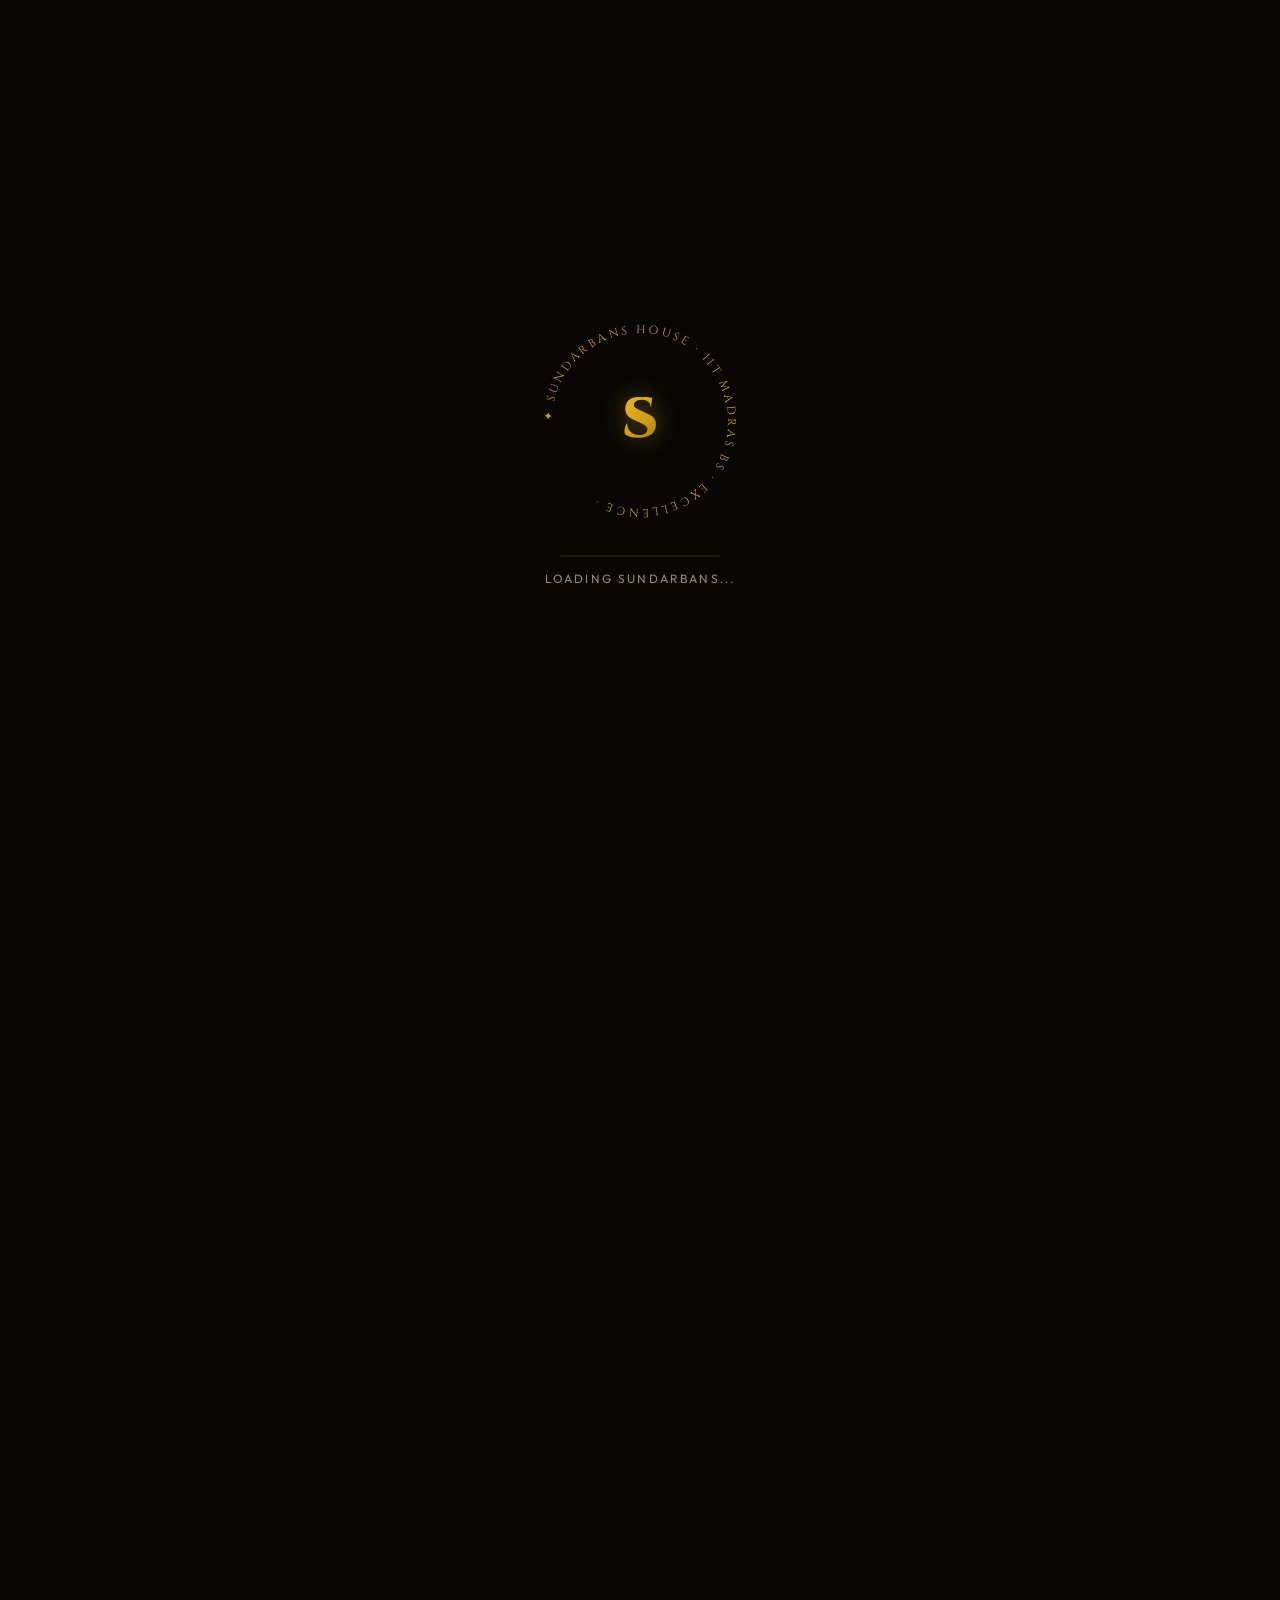
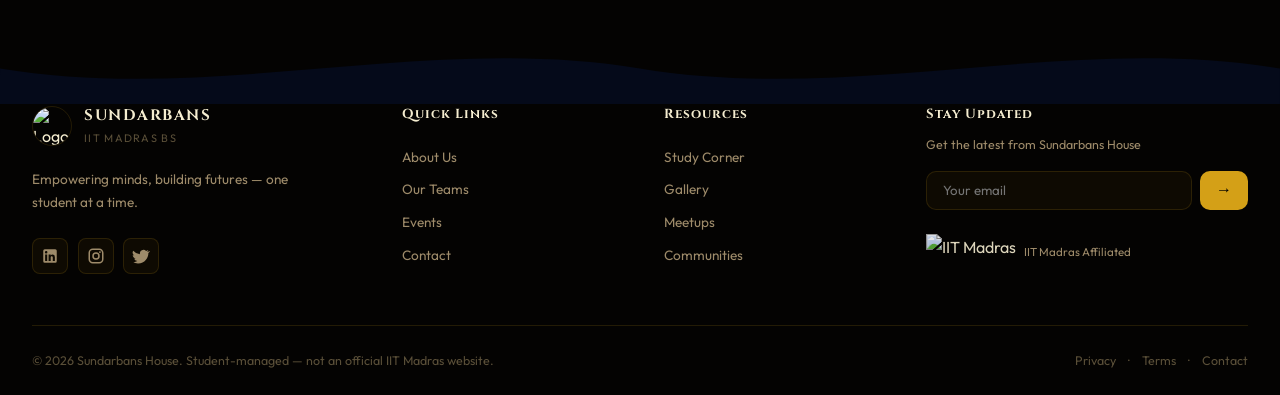
==== commit 344b7964: "Merge pull request #7 from Anuraj-dev/master Feature: Homepage Smooth Video Overlay" ====
--- a/study.html
+++ b/study.html
@@ -1,841 +1,1901 @@
-<!DOCTYPE html>
+<!doctype html>
 <html lang="en" data-theme="dark">
-<head>
-  <meta charset="UTF-8"/>
-  <meta name="viewport" content="width=device-width, initial-scale=1.0"/>
-  <title>Study Corner | Sundarbans House</title>
-  <link rel="stylesheet" href="style_premium.css">
-  <link rel="preconnect" href="https://fonts.googleapis.com">
-  <link href="https://fonts.googleapis.com/css2?family=Syne:wght@400;500;600;700;800&family=Inter:wght@300;400;500;600;700&display=swap" rel="stylesheet">
-</head>
-<body>
-
-<div id="preloader">
-  <div class="preloader-inner">
-    <div class="preloader-orbit-wrap">
-      <div class="preloader-orbit-ring">
-        <svg viewBox="0 0 220 220" xmlns="http://www.w3.org/2000/svg">
-          <defs>
-            <path id="orbitPath" d="M 110,110 m -88,0 a 88,88 0 1,1 176,0 a 88,88 0 1,1 -176,0"/>
-          </defs>
-          <text>
-            <textPath href="#orbitPath" startOffset="0%">✦ SUNDARBANS HOUSE · IIT MADRAS BS · EXCELLENCE · </textPath>
-          </text>
-        </svg>
-      </div>
-      <div class="preloader-logo-center">
-        <img src="assets/LOGO.JPEG" alt="Sundarbans" class="preloader-logo-img" onerror="this.style.display='none';this.nextElementSibling.style.display='block'">
-        <span class="preloader-logo-letter" style="display:none">S</span>
+  <head>
+    <meta charset="UTF-8" />
+    <meta name="viewport" content="width=device-width, initial-scale=1.0" />
+    <title>Study Corner | Sundarbans House</title>
+    <link rel="stylesheet" href="style_premium.css" />
+    <link rel="preconnect" href="https://fonts.googleapis.com" />
+    <link
+      href="https://fonts.googleapis.com/css2?family=Syne:wght@400;500;600;700;800&family=Inter:wght@300;400;500;600;700&display=swap"
+      rel="stylesheet" />
+  </head>
+  <body>
+    <div id="preloader">
+      <div class="preloader-inner">
+        <div class="preloader-orbit-wrap">
+          <div class="preloader-orbit-ring">
+            <svg viewBox="0 0 220 220" xmlns="http://www.w3.org/2000/svg">
+              <defs>
+                <path
+                  id="orbitPath"
+                  d="M 110,110 m -88,0 a 88,88 0 1,1 176,0 a 88,88 0 1,1 -176,0" />
+              </defs>
+              <text>
+                <textPath href="#orbitPath" startOffset="0%">
+                  ✦ SUNDARBANS HOUSE · IIT MADRAS BS · EXCELLENCE ·
+                </textPath>
+              </text>
+            </svg>
+          </div>
+          <div class="preloader-logo-center">
+            <img
+              src="assets/LOGO.JPEG"
+              alt="Sundarbans"
+              class="preloader-logo-img"
+              onerror="
+                this.style.display = 'none';
+                this.nextElementSibling.style.display = 'block';
+              " />
+            <span class="preloader-logo-letter" style="display: none">S</span>
+          </div>
+        </div>
+        <div class="preloader-bar"><div class="preloader-fill"></div></div>
+        <div class="preloader-text">Loading Sundarbans...</div>
       </div>
     </div>
-    <div class="preloader-bar"><div class="preloader-fill"></div></div>
-    <div class="preloader-text">Loading Sundarbans...</div>
-  </div>
-</div>
-<div id="cursor-dot"></div><div id="cursor-ring"></div>
-<div class="particles-bg" id="particlesBg"></div>
-
-<!-- SEARCH OVERLAY -->
-<div class="search-overlay" id="searchOverlay">
-  <div class="search-box">
-    <div class="search-input-row">
-      <svg width="18" height="18" viewBox="0 0 24 24" fill="none" stroke="currentColor" stroke-width="2"><circle cx="11" cy="11" r="8"/><path d="m21 21-4.35-4.35"/></svg>
-      <input type="text" id="searchInput" placeholder="Search pages, resources, events...">
-      <button id="searchClose">✕</button>
-    </div>
-    <div class="search-hint">Press Ctrl+K to open • Esc to close</div>
-    <div id="searchResults"></div>
-  </div>
-</div>
-
-<!-- BACK TO TOP -->
-<button id="backToTop" aria-label="Back to top">
-  <svg width="18" height="18" viewBox="0 0 24 24" fill="none" stroke="currentColor" stroke-width="2.5"><path d="M18 15l-6-6-6 6"/></svg>
-</button>
-
-<header class="navbar" id="navbar">
-  <div class="nav-container">
-    <div class="nav-left">
-      <div class="nav-logo-wrapper"><img src="assets/LOGO.JPEG" alt="Logo" class="nav-logo"><div class="logo-glow"></div></div>
-      <div class="brand-text"><span class="brand-main">SUNDARBANS</span><span class="brand-sub">IIT Madras BS</span></div>
-    </div>
-    <button class="menu-toggle" id="menuToggle" aria-label="Toggle menu"><span></span><span></span><span></span></button>
-    <nav class="nav-links" id="navLinks">
-      <a href="index.html" class="nav-link"><span>Home</span></a><a href="events.html" class="nav-link"><span>Events</span></a><a href="contact.html" class="nav-link"><span>Contact</span></a>
-      <a href="sundarbans/login.html" class="nav-cta-btn"><span>Members Lounge</span><svg width="14" height="14" viewBox="0 0 24 24" fill="none" stroke="currentColor" stroke-width="2.5"><path d="M5 12h14M12 5l7 7-7 7"/></svg></a>
-    </nav>
-    <div class="nav-tools">
-      <button class="nav-tool-btn" id="searchBtn" aria-label="Search" title="Search (Ctrl+K)">
-        <svg width="16" height="16" viewBox="0 0 24 24" fill="none" stroke="currentColor" stroke-width="2"><circle cx="11" cy="11" r="8"/><path d="m21 21-4.35-4.35"/></svg>
-      </button>
-      <div style="position:relative">
-        <button class="nav-tool-btn" id="notifBtn" aria-label="Notifications">
-          <svg width="16" height="16" viewBox="0 0 24 24" fill="none" stroke="currentColor" stroke-width="2"><path d="M18 8A6 6 0 0 0 6 8c0 7-3 9-3 9h18s-3-2-3-9"/><path d="M13.73 21a2 2 0 0 1-3.46 0"/></svg>
-          <span class="notif-badge" id="notifBadge">3</span>
-        </button>
-        <div class="notif-panel" id="notifPanel">
-          <div class="notif-header"><h4>Notifications</h4><button class="notif-markall" onclick="markAllRead()">Mark all read</button></div>
-          <div class="notif-list" id="notifList"></div>
-          <div class="notif-footer"><a href="#">View all notifications</a></div>
-        </div>
-      </div>
-      <button class="nav-tool-btn" id="themeToggle" aria-label="Toggle theme" title="Toggle dark/light mode">
-        <span id="themeIcon">☀️</span>
-      </button>
-    </div>
-  </div>
-</header>
-
-<section class="page-hero">
-  <div class="page-hero-bg"><img src="https://images.unsplash.com/photo-1456513080510-7bf3a84b82f8?w=1920&q=80&auto=format&fit=crop" alt="Study"><div class="page-hero-overlay"></div></div>
-  <div class="container page-hero-content">
-    <div class="breadcrumb-nav"><a href="index.html">Home</a><span>/</span><span>Study Corner</span></div>
-    <h1>Study <span class="tg">Corner</span></h1>
-    <p>Comprehensive academic resources for Foundation, Diploma and BS level students</p>
-  </div>
-</section>
-
-<!-- ===== LEVEL PICKER ===== -->
-<section class="section rs" style="background:var(--bg2)" id="levelPicker">
-  <div class="container">
-    <div class="sec-hdr" id="scHeader">
-      <div class="section-tag">Step 1 — Choose Your Level</div>
-      <h2 class="section-title-xl">Study Resources <span class="tg">by Level</span></h2>
-    </div>
-
-    <!-- SPLIT-VIEW ROW: Level cards | Subject list -->
-    <div class="sc-split-row" id="scSplitRow">
-
-      <!-- Level cards container -->
-      <div class="sc-levels-container" id="scLevelsContainer">
-        <div class="card-base rc sc-level-card" id="lvl-foundation" data-level="foundation">
-          <div class="sc-card-emoji">🌱</div>
-          <h3 class="sc-card-title">Foundation Level</h3>
-          <p class="desc sc-card-desc">Maths, English, Computational Thinking, Statistics, Python basics</p>
-          <div class="sc-card-stats">
-            <span class="sc-stat-badge">8 subjects</span>
-            <span class="sc-stat-badge">Notes + PYQs</span>
-          </div>
-          <span class="submit-btn sc-browse-btn">Browse Subjects →</span>
-        </div>
-        <div class="card-base rc sc-level-card" id="lvl-diploma" data-level="diploma">
-          <div class="sc-card-emoji">📐</div>
-          <h3 class="sc-card-title">Diploma Level</h3>
-          <p class="desc sc-card-desc">DSA, DBMS, Machine Learning, App Development, Java and more</p>
-          <div class="sc-card-stats">
-            <span class="sc-stat-badge">11 subjects</span>
-            <span class="sc-stat-badge">Notes + PYQs</span>
-          </div>
-          <span class="submit-btn sc-browse-btn">Browse Subjects →</span>
-        </div>
-        <div class="card-base rc sc-level-card" id="lvl-bs" data-level="bs">
-          <div class="sc-card-emoji">🎓</div>
-          <h3 class="sc-card-title">BS Degree Level</h3>
-          <p class="desc sc-card-desc">Deep Learning, LLMs, NLP, CV, MLOps and more electives</p>
-          <div class="sc-card-stats">
-            <span class="sc-stat-badge">13 subjects</span>
-            <span class="sc-stat-badge">Notes + PYQs</span>
-          </div>
-          <span class="submit-btn sc-browse-btn" style="background:var(--accent);color:#000">Browse Subjects →</span>
-        </div>
-      </div>
-
-      <!-- Subject list panel (hidden initially) -->
-      <div class="sc-subject-panel" id="scSubjectPanel">
-        <div class="sc-subject-panel-header">
-          <h3 id="scSubjectPanelTitle" style="font-family:Syne,sans-serif;font-weight:700;font-size:1.1rem;margin:0">Subjects</h3>
-          <button class="sc-back-btn" onclick="scReset()">← Back</button>
-        </div>
-        <div class="sc-subject-list" id="scSubjectList"></div>
+    <div id="cursor-dot"></div>
+    <div id="cursor-ring"></div>
+    <div class="particles-bg" id="particlesBg"></div>
+
+    <!-- SEARCH OVERLAY -->
+    <div class="search-overlay" id="searchOverlay">
+      <div class="search-box">
+        <div class="search-input-row">
+          <svg
+            width="18"
+            height="18"
+            viewBox="0 0 24 24"
+            fill="none"
+            stroke="currentColor"
+            stroke-width="2">
+            <circle cx="11" cy="11" r="8" />
+            <path d="m21 21-4.35-4.35" />
+          </svg>
+          <input
+            type="text"
+            id="searchInput"
+            placeholder="Search pages, resources, events..." />
+          <button id="searchClose">✕</button>
+        </div>
+        <div class="search-hint">Press Ctrl+K to open • Esc to close</div>
+        <div id="searchResults"></div>
       </div>
     </div>
-  </div>
-</section>
-
-<!-- ===== RESOURCE PANEL ===== -->
-<section class="section rs" id="scResourceSection" style="display:none">
-  <div class="container">
-    <div style="display:flex;align-items:center;gap:0.75rem;margin-bottom:1.5rem;flex-wrap:wrap">
-      <button onclick="scBackToSubjects()" class="sc-back-btn">← Subjects</button>
-      <span style="color:var(--text3);font-size:0.8rem">/</span>
-      <span id="scBreadcrumb" style="color:var(--accent);font-size:0.85rem;font-weight:600;letter-spacing:0.03em"></span>
-    </div>
-    <div style="background:var(--surface);border:1px solid var(--border);border-radius:16px;padding:2rem;min-height:420px" id="scPanel">
-      <div class="sc-empty">
-        <div style="font-size:3rem">📖</div>
-        <p style="font-size:0.9rem">Select a subject to view resources</p>
+
+    <!-- BACK TO TOP -->
+    <button id="backToTop" aria-label="Back to top">
+      <svg
+        width="18"
+        height="18"
+        viewBox="0 0 24 24"
+        fill="none"
+        stroke="currentColor"
+        stroke-width="2.5">
+        <path d="M18 15l-6-6-6 6" />
+      </svg>
+    </button>
+
+    <header class="navbar" id="navbar">
+      <div class="nav-container">
+        <div class="nav-left">
+          <div class="nav-logo-wrapper">
+            <img src="assets/LOGO.JPEG" alt="Logo" class="nav-logo" />
+            <div class="logo-glow"></div>
+          </div>
+          <div class="brand-text">
+            <span class="brand-main">SUNDARBANS</span
+            ><span class="brand-sub">IIT Madras BS</span>
+          </div>
+        </div>
+        <button class="menu-toggle" id="menuToggle" aria-label="Toggle menu">
+          <span></span><span></span><span></span>
+        </button>
+        <nav class="nav-links" id="navLinks">
+          <a href="index.html" class="nav-link"><span>Home</span></a
+          ><a href="events.html" class="nav-link"><span>Events</span></a
+          ><a href="contact.html" class="nav-link"><span>Contact</span></a>
+          <a href="sundarbans/login.html" class="nav-cta-btn"
+            ><span>Members Lounge</span
+            ><svg
+              width="14"
+              height="14"
+              viewBox="0 0 24 24"
+              fill="none"
+              stroke="currentColor"
+              stroke-width="2.5">
+              <path d="M5 12h14M12 5l7 7-7 7" /></svg
+          ></a>
+        </nav>
+        <div class="nav-tools">
+          <button
+            class="nav-tool-btn"
+            id="searchBtn"
+            aria-label="Search"
+            title="Search (Ctrl+K)">
+            <svg
+              width="16"
+              height="16"
+              viewBox="0 0 24 24"
+              fill="none"
+              stroke="currentColor"
+              stroke-width="2">
+              <circle cx="11" cy="11" r="8" />
+              <path d="m21 21-4.35-4.35" />
+            </svg>
+          </button>
+          <div style="position: relative">
+            <button
+              class="nav-tool-btn"
+              id="notifBtn"
+              aria-label="Notifications">
+              <svg
+                width="16"
+                height="16"
+                viewBox="0 0 24 24"
+                fill="none"
+                stroke="currentColor"
+                stroke-width="2">
+                <path d="M18 8A6 6 0 0 0 6 8c0 7-3 9-3 9h18s-3-2-3-9" />
+                <path d="M13.73 21a2 2 0 0 1-3.46 0" />
+              </svg>
+              <span class="notif-badge" id="notifBadge">3</span>
+            </button>
+            <div class="notif-panel" id="notifPanel">
+              <div class="notif-header">
+                <h4>Notifications</h4>
+                <button class="notif-markall" onclick="markAllRead()">
+                  Mark all read
+                </button>
+              </div>
+              <div class="notif-list" id="notifList"></div>
+              <div class="notif-footer">
+                <a href="#">View all notifications</a>
+              </div>
+            </div>
+          </div>
+          <button
+            class="nav-tool-btn"
+            id="themeToggle"
+            aria-label="Toggle theme"
+            title="Toggle dark/light mode">
+            <span id="themeIcon">☀️</span>
+          </button>
+        </div>
       </div>
-    </div>
-  </div>
-</section>
-
-<!-- ===== STUDENT TOOLS ===== -->
-<!-- ===== STUDENT TOOLS ===== -->
-<section class="section rs" style="background:var(--bg2)" id="studentTools">
-  <div class="container">
-    <div class="sec-hdr">
-      <div class="section-tag">Student Tools</div>
-      <h2 class="section-title-xl">Handy <span class="tg">tools</span> for studying</h2>
-    </div>
-    <!-- Row 1: Original tools -->
-    <div class="grid-3" style="margin-bottom:1.5rem">
-      <div class="card-base rc" style="--card-delay:0.1s">
-        <div style="font-size:1.5rem;margin-bottom:0.5rem">⏱️</div>
-        <h4 style="font-family:Syne,sans-serif;font-weight:700">Pomodoro Timer</h4>
-        <p class="desc" style="font-size:0.82rem">Study in focused 25-minute blocks</p>
-        <a href="#" style="color:var(--accent);font-size:0.82rem;font-weight:600;text-decoration:none">Use Tool →</a>
+    </header>
+
+    <section class="page-hero">
+      <div class="page-hero-bg">
+        <img
+          src="https://images.unsplash.com/photo-1456513080510-7bf3a84b82f8?w=1920&q=80&auto=format&fit=crop"
+          alt="Study" />
+        <div class="page-hero-overlay"></div>
       </div>
-      <div class="card-base rc" style="--card-delay:0.2s">
-        <div style="font-size:1.5rem;margin-bottom:0.5rem">📝</div>
-        <h4 style="font-family:Syne,sans-serif;font-weight:700">Doubt Board</h4>
-        <p class="desc" style="font-size:0.82rem">Post your doubts, get peer answers</p>
-        <a href="#doubtBoard" style="color:var(--accent);font-size:0.82rem;font-weight:600;text-decoration:none">Open Board →</a>
+      <div class="container page-hero-content">
+        <div class="breadcrumb-nav">
+          <a href="index.html">Home</a><span>/</span><span>Study Corner</span>
+        </div>
+        <h1>Study <span class="tg">Corner</span></h1>
+        <p>
+          Comprehensive academic resources for Foundation, Diploma and BS level
+          students
+        </p>
       </div>
-      <div class="card-base rc" style="--card-delay:0.3s">
-        <div style="font-size:1.5rem;margin-bottom:0.5rem">📅</div>
-        <h4 style="font-family:Syne,sans-serif;font-weight:700">Study Planner</h4>
-        <p class="desc" style="font-size:0.82rem">Plan your week, track your progress</p>
-        <a href="#" style="color:var(--accent);font-size:0.82rem;font-weight:600;text-decoration:none">Plan Now →</a>
+    </section>
+
+    <!-- ===== LEVEL PICKER ===== -->
+    <section class="section rs" style="background: var(--bg2)" id="levelPicker">
+      <div class="container">
+        <div class="sec-hdr" id="scHeader">
+          <div class="section-tag">Step 1 — Choose Your Level</div>
+          <h2 class="section-title-xl">
+            Study Resources <span class="tg">by Level</span>
+          </h2>
+        </div>
+
+        <!-- LEVEL CARDS: 3 in one row -->
+        <div class="sc-levels-grid" id="scLevelsContainer">
+          <div
+            class="card-base rc sc-level-card"
+            id="lvl-foundation"
+            data-level="foundation">
+            <div class="sc-card-emoji">🌱</div>
+            <h3 class="sc-card-title">Foundation Level</h3>
+            <p class="desc sc-card-desc">
+              Maths, English, Computational Thinking, Statistics, Python basics
+            </p>
+            <div class="sc-card-stats">
+              <span class="sc-stat-badge">8 subjects</span>
+              <span class="sc-stat-badge">Notes + PYQs</span>
+            </div>
+            <span class="submit-btn sc-browse-btn">Browse Subjects →</span>
+          </div>
+          <div
+            class="card-base rc sc-level-card"
+            id="lvl-diploma"
+            data-level="diploma">
+            <div class="sc-card-emoji">📐</div>
+            <h3 class="sc-card-title">Diploma Level</h3>
+            <p class="desc sc-card-desc">
+              DSA, DBMS, Machine Learning, App Development, Java and more
+            </p>
+            <div class="sc-card-stats">
+              <span class="sc-stat-badge">11 subjects</span>
+              <span class="sc-stat-badge">Notes + PYQs</span>
+            </div>
+            <span class="submit-btn sc-browse-btn">Browse Subjects →</span>
+          </div>
+          <div class="card-base rc sc-level-card" id="lvl-bs" data-level="bs">
+            <div class="sc-card-emoji">🎓</div>
+            <h3 class="sc-card-title">BS Degree Level</h3>
+            <p class="desc sc-card-desc">
+              Deep Learning, LLMs, NLP, CV, MLOps and more electives
+            </p>
+            <div class="sc-card-stats">
+              <span class="sc-stat-badge">13 subjects</span>
+              <span class="sc-stat-badge">Notes + PYQs</span>
+            </div>
+            <span
+              class="submit-btn sc-browse-btn"
+              style="background: var(--accent); color: #000"
+              >Browse Subjects →</span
+            >
+          </div>
+        </div>
       </div>
-    </div>
-    <!-- Row 2: Academic tools -->
-    <div class="grid-4">
-      <div class="card-base rc" style="--card-delay:0.15s">
-        <div style="font-size:1.5rem;margin-bottom:0.75rem">📊</div>
-        <h4 style="font-family:Syne,sans-serif;font-weight:700;margin-bottom:0.35rem">Looker Studio</h4>
-        <p class="desc" style="font-size:0.82rem;margin-bottom:1rem">Student-specific academic performance analytics</p>
-        <a href="#" target="_blank" style="color:var(--accent);font-size:0.82rem;font-weight:600;text-decoration:none">Open Dashboard →</a>
+    </section>
+
+    <!-- ===== RESOURCE SECTION (badges + panel combined) ===== -->
+    <section class="section rs" id="scResourceSection" style="display: none">
+      <div class="container">
+        <!-- Subject badge strip -->
+        <div class="sc-subject-strip" id="scSubjectStrip">
+          <div class="sc-strip-header">
+            <span class="sc-strip-label" id="scStripLabel">Subjects</span>
+            <button class="sc-back-btn" onclick="scReset()">
+              ← All Levels
+            </button>
+          </div>
+          <div class="sc-badges-row" id="scSubjectList"></div>
+        </div>
+        <!-- Notes / PYQ panel directly below badges -->
+        <div
+          style="
+            background: var(--surface);
+            border: 1px solid var(--border);
+            border-radius: 0 0 16px 16px;
+            padding: 2rem;
+            min-height: 420px;
+            border-top: none;
+          "
+          id="scPanel">
+          <div class="sc-empty">
+            <div style="font-size: 3rem">📖</div>
+            <p style="font-size: 0.9rem">Select a subject to view resources</p>
+          </div>
+        </div>
       </div>
-      <div class="card-base rc" style="--card-delay:0.25s">
-        <div style="font-size:1.5rem;margin-bottom:0.75rem">🔗</div>
-        <h4 style="font-family:Syne,sans-serif;font-weight:700;margin-bottom:0.35rem">Score Checker</h4>
-        <p class="desc" style="font-size:0.82rem;margin-bottom:1rem">Quick access to results & internal scores</p>
-        <a href="#" target="_blank" style="color:var(--accent);font-size:0.82rem;font-weight:600;text-decoration:none">Check Scores →</a>
+    </section>
+
+    <!-- ===== STUDENT TOOLS ===== -->
+    <!-- ===== STUDENT TOOLS ===== -->
+    <section
+      class="section rs"
+      style="background: var(--bg2)"
+      id="studentTools">
+      <div class="container">
+        <div class="sec-hdr">
+          <div class="section-tag">Student Tools</div>
+          <h2 class="section-title-xl">
+            Handy <span class="tg">tools</span> for studying
+          </h2>
+        </div>
+        <!-- Row 1: Original tools -->
+        <div class="grid-3" style="margin-bottom: 1.5rem">
+          <div class="card-base rc" style="--card-delay: 0.1s">
+            <div style="font-size: 1.5rem; margin-bottom: 0.5rem">⏱️</div>
+            <h4 style="font-family: Syne, sans-serif; font-weight: 700">
+              Pomodoro Timer
+            </h4>
+            <p class="desc" style="font-size: 0.82rem">
+              Study in focused 25-minute blocks
+            </p>
+            <a
+              href="#"
+              style="
+                color: var(--accent);
+                font-size: 0.82rem;
+                font-weight: 600;
+                text-decoration: none;
+              "
+              >Use Tool →</a
+            >
+          </div>
+          <div class="card-base rc" style="--card-delay: 0.2s">
+            <div style="font-size: 1.5rem; margin-bottom: 0.5rem">📝</div>
+            <h4 style="font-family: Syne, sans-serif; font-weight: 700">
+              Doubt Board
+            </h4>
+            <p class="desc" style="font-size: 0.82rem">
+              Post your doubts, get peer answers
+            </p>
+            <a
+              href="#doubtBoard"
+              style="
+                color: var(--accent);
+                font-size: 0.82rem;
+                font-weight: 600;
+                text-decoration: none;
+              "
+              >Open Board →</a
+            >
+          </div>
+          <div class="card-base rc" style="--card-delay: 0.3s">
+            <div style="font-size: 1.5rem; margin-bottom: 0.5rem">📅</div>
+            <h4 style="font-family: Syne, sans-serif; font-weight: 700">
+              Study Planner
+            </h4>
+            <p class="desc" style="font-size: 0.82rem">
+              Plan your week, track your progress
+            </p>
+            <a
+              href="#"
+              style="
+                color: var(--accent);
+                font-size: 0.82rem;
+                font-weight: 600;
+                text-decoration: none;
+              "
+              >Plan Now →</a
+            >
+          </div>
+        </div>
+        <!-- Row 2: Academic tools -->
+        <div class="grid-4">
+          <div class="card-base rc" style="--card-delay: 0.15s">
+            <div style="font-size: 1.5rem; margin-bottom: 0.75rem">📊</div>
+            <h4
+              style="
+                font-family: Syne, sans-serif;
+                font-weight: 700;
+                margin-bottom: 0.35rem;
+              ">
+              Looker Studio
+            </h4>
+            <p class="desc" style="font-size: 0.82rem; margin-bottom: 1rem">
+              Student-specific academic performance analytics
+            </p>
+            <a
+              href="#"
+              target="_blank"
+              style="
+                color: var(--accent);
+                font-size: 0.82rem;
+                font-weight: 600;
+                text-decoration: none;
+              "
+              >Open Dashboard →</a
+            >
+          </div>
+          <div class="card-base rc" style="--card-delay: 0.25s">
+            <div style="font-size: 1.5rem; margin-bottom: 0.75rem">🔗</div>
+            <h4
+              style="
+                font-family: Syne, sans-serif;
+                font-weight: 700;
+                margin-bottom: 0.35rem;
+              ">
+              Score Checker
+            </h4>
+            <p class="desc" style="font-size: 0.82rem; margin-bottom: 1rem">
+              Quick access to results & internal scores
+            </p>
+            <a
+              href="#"
+              target="_blank"
+              style="
+                color: var(--accent);
+                font-size: 0.82rem;
+                font-weight: 600;
+                text-decoration: none;
+              "
+              >Check Scores →</a
+            >
+          </div>
+          <div class="card-base rc" style="--card-delay: 0.35s">
+            <div style="font-size: 1.5rem; margin-bottom: 0.75rem">🌱</div>
+            <h4
+              style="
+                font-family: Syne, sans-serif;
+                font-weight: 700;
+                margin-bottom: 0.35rem;
+              ">
+              IITM BS Societies
+            </h4>
+            <p class="desc" style="font-size: 0.82rem; margin-bottom: 1rem">
+              Explore student clubs & communities
+            </p>
+            <a
+              href="#"
+              target="_blank"
+              style="
+                color: var(--accent);
+                font-size: 0.82rem;
+                font-weight: 600;
+                text-decoration: none;
+              "
+              >Explore →</a
+            >
+          </div>
+          <div class="card-base rc" style="--card-delay: 0.45s">
+            <div style="font-size: 1.5rem; margin-bottom: 0.75rem">📘</div>
+            <h4
+              style="
+                font-family: Syne, sans-serif;
+                font-weight: 700;
+                margin-bottom: 0.35rem;
+              ">
+              Student Handbook
+            </h4>
+            <p class="desc" style="font-size: 0.82rem; margin-bottom: 1rem">
+              Updated rules, policies & academic roadmap
+            </p>
+            <a
+              href="#"
+              target="_blank"
+              style="
+                color: var(--accent);
+                font-size: 0.82rem;
+                font-weight: 600;
+                text-decoration: none;
+              "
+              >Read Handbook →</a
+            >
+          </div>
+        </div>
       </div>
-      <div class="card-base rc" style="--card-delay:0.35s">
-        <div style="font-size:1.5rem;margin-bottom:0.75rem">🌱</div>
-        <h4 style="font-family:Syne,sans-serif;font-weight:700;margin-bottom:0.35rem">IITM BS Societies</h4>
-        <p class="desc" style="font-size:0.82rem;margin-bottom:1rem">Explore student clubs & communities</p>
-        <a href="#" target="_blank" style="color:var(--accent);font-size:0.82rem;font-weight:600;text-decoration:none">Explore →</a>
+    </section>
+
+    <!-- ===== ANONYMOUS DOUBTS BOARD ===== -->
+    <section class="section rs" id="doubtBoard">
+      <div class="container">
+        <div class="sec-hdr">
+          <div class="section-tag">Community</div>
+          <h2 class="section-title-xl">
+            Anonymous <span class="tg">Doubts Board</span>
+          </h2>
+          <p class="sec-sub">
+            Community-answered doubts. Ask anonymously, learn together.
+          </p>
+        </div>
+
+        <!-- Filter bar -->
+        <div
+          style="
+            display: flex;
+            gap: 0.6rem;
+            flex-wrap: wrap;
+            justify-content: center;
+            margin-bottom: 2.5rem;
+          ">
+          <button
+            class="db-filter active"
+            data-db-filter="all"
+            onclick="dbFilter('all', this)">
+            All Subjects
+          </button>
+          <button
+            class="db-filter"
+            data-db-filter="Math"
+            onclick="dbFilter('Math', this)">
+            Mathematics
+          </button>
+          <button
+            class="db-filter"
+            data-db-filter="Stats"
+            onclick="dbFilter('Stats', this)">
+            Statistics
+          </button>
+          <button
+            class="db-filter"
+            data-db-filter="Python"
+            onclick="dbFilter('Python', this)">
+            Python
+          </button>
+          <button
+            class="db-filter"
+            data-db-filter="DBMS"
+            onclick="dbFilter('DBMS', this)">
+            DBMS
+          </button>
+          <button
+            class="db-filter"
+            data-db-filter="DSA"
+            onclick="dbFilter('DSA', this)">
+            DSA
+          </button>
+          <button
+            class="db-filter"
+            data-db-filter="ML"
+            onclick="dbFilter('ML', this)">
+            Machine Learning
+          </button>
+          <button
+            class="db-filter"
+            data-db-filter="my-doubts"
+            id="dbMyDoubtsBtn"
+            style="display: none"
+            onclick="dbFilter('my-doubts', this)">
+            My Doubts
+          </button>
+          <button
+            class="db-filter"
+            data-db-filter="answer-doubts"
+            onclick="dbFilter('answer-doubts', this)">
+            Answer Doubts
+          </button>
+        </div>
+
+        <!-- Doubts list -->
+        <div
+          id="dbList"
+          style="
+            display: flex;
+            flex-direction: column;
+            gap: 1rem;
+            max-width: 820px;
+            margin: 0 auto 3rem;
+          "></div>
+
+        <!-- Submit form -->
+        <div
+          class="card-base"
+          style="max-width: 820px; margin: 0 auto; padding: 2rem">
+          <h3
+            style="
+              font-family: Syne, sans-serif;
+              font-weight: 700;
+              font-size: 1.2rem;
+              margin-bottom: 1.5rem;
+            ">
+            Submit Your Doubt
+          </h3>
+          <div style="margin-bottom: 1rem">
+            <label
+              style="
+                display: block;
+                font-size: 0.8rem;
+                letter-spacing: 0.08em;
+                text-transform: uppercase;
+                color: var(--text3);
+                margin-bottom: 0.5rem;
+              "
+              >Subject</label
+            >
+            <select id="dbSubject" class="db-input">
+              <option value="">Select Subject</option>
+              <option value="Math">Mathematics</option>
+              <option value="Stats">Statistics</option>
+              <option value="Python">Python</option>
+              <option value="DBMS">DBMS</option>
+              <option value="DSA">DSA</option>
+              <option value="ML">Machine Learning</option>
+              <option value="Other">Other</option>
+            </select>
+          </div>
+          <div style="margin-bottom: 1.25rem">
+            <label
+              style="
+                display: block;
+                font-size: 0.8rem;
+                letter-spacing: 0.08em;
+                text-transform: uppercase;
+                color: var(--text3);
+                margin-bottom: 0.5rem;
+              "
+              >Your Doubt
+              <span
+                style="
+                  color: var(--text3);
+                  font-style: italic;
+                  text-transform: none;
+                  letter-spacing: 0;
+                "
+                >(min 10 characters)</span
+              ></label
+            >
+            <textarea
+              id="dbQuestion"
+              class="db-input"
+              rows="4"
+              placeholder="Describe your doubt in detail..."></textarea>
+          </div>
+          <button class="submit-btn" onclick="dbSubmit()">
+            Submit Anonymously
+          </button>
+          <p
+            id="dbMsg"
+            style="
+              margin-top: 0.75rem;
+              font-size: 0.85rem;
+              color: var(--accent);
+              display: none;
+            ">
+            ✓ Your doubt has been submitted!
+          </p>
+        </div>
       </div>
-      <div class="card-base rc" style="--card-delay:0.45s">
-        <div style="font-size:1.5rem;margin-bottom:0.75rem">📘</div>
-        <h4 style="font-family:Syne,sans-serif;font-weight:700;margin-bottom:0.35rem">Student Handbook</h4>
-        <p class="desc" style="font-size:0.82rem;margin-bottom:1rem">Updated rules, policies & academic roadmap</p>
-        <a href="#" target="_blank" style="color:var(--accent);font-size:0.82rem;font-weight:600;text-decoration:none">Read Handbook →</a>
+    </section>
+
+    <!-- ===== STUDENT CONTRIBUTION + RESOURCE REQUEST ===== -->
+    <section class="section rs" style="background: var(--bg2)">
+      <div class="container">
+        <div
+          style="
+            display: grid;
+            grid-template-columns: 1fr 1fr;
+            gap: 2rem;
+            align-items: stretch;
+          "
+          class="sc-contrib-grid">
+          <!-- Student Contribution -->
+          <div
+            class="card-base"
+            style="
+              padding: 2.5rem;
+              display: flex;
+              flex-direction: column;
+              gap: 0;
+              border-color: rgba(212, 160, 23, 0.2);
+            ">
+            <div style="font-size: 2rem; margin-bottom: 1rem">📤</div>
+            <div
+              class="section-tag"
+              style="margin-bottom: 1rem; align-self: flex-start">
+              Student Contribution
+            </div>
+            <h3
+              style="
+                font-family: Syne, sans-serif;
+                font-weight: 700;
+                font-size: 1.4rem;
+                margin-bottom: 0.5rem;
+              ">
+              Share Your Notes
+            </h3>
+            <p
+              style="
+                color: var(--text2);
+                font-size: 0.9rem;
+                margin-bottom: 1.25rem;
+              ">
+              <strong style="color: var(--text)">Purpose:</strong>
+              Community-driven academic content
+            </p>
+            <ul
+              style="
+                list-style: none;
+                padding: 0;
+                margin: 0 0 1.75rem;
+                display: flex;
+                flex-direction: column;
+                gap: 0.6rem;
+              ">
+              <li
+                style="
+                  display: flex;
+                  align-items: center;
+                  gap: 0.6rem;
+                  font-size: 0.88rem;
+                  color: var(--text2);
+                ">
+                <span style="color: var(--accent); font-size: 0.9rem">✦</span>
+                Upload notes & resources
+              </li>
+              <li
+                style="
+                  display: flex;
+                  align-items: center;
+                  gap: 0.6rem;
+                  font-size: 0.88rem;
+                  color: var(--text2);
+                ">
+                <span style="color: var(--accent); font-size: 0.9rem">✦</span>
+                Help juniors & peers
+              </li>
+              <li
+                style="
+                  display: flex;
+                  align-items: center;
+                  gap: 0.6rem;
+                  font-size: 0.88rem;
+                  color: var(--text2);
+                ">
+                <span style="color: var(--accent); font-size: 0.9rem">✦</span>
+                WebOps review ensures quality
+              </li>
+            </ul>
+            <a href="#" class="submit-btn" style="align-self: flex-start"
+              >Submit a Resource</a
+            >
+          </div>
+
+          <!-- Resource Request -->
+          <div
+            class="card-base"
+            style="
+              padding: 2.5rem;
+              display: flex;
+              flex-direction: column;
+              gap: 0;
+              border-color: rgba(212, 160, 23, 0.2);
+            ">
+            <div style="font-size: 2rem; margin-bottom: 1rem">🎯</div>
+            <div
+              class="section-tag"
+              style="margin-bottom: 1rem; align-self: flex-start">
+              Resource Request
+            </div>
+            <h3
+              style="
+                font-family: Syne, sans-serif;
+                font-weight: 700;
+                font-size: 1.4rem;
+                margin-bottom: 0.5rem;
+              ">
+              Request a Resource
+            </h3>
+            <p
+              style="
+                color: var(--text2);
+                font-size: 0.9rem;
+                margin-bottom: 1.25rem;
+              ">
+              <strong style="color: var(--text)">Purpose:</strong> Identify
+              missing academic needs
+            </p>
+            <ul
+              style="
+                list-style: none;
+                padding: 0;
+                margin: 0 0 1.75rem;
+                display: flex;
+                flex-direction: column;
+                gap: 0.6rem;
+              ">
+              <li
+                style="
+                  display: flex;
+                  align-items: center;
+                  gap: 0.6rem;
+                  font-size: 0.88rem;
+                  color: var(--text2);
+                ">
+                <span style="color: var(--accent); font-size: 0.9rem">✦</span>
+                Request missing topics
+              </li>
+              <li
+                style="
+                  display: flex;
+                  align-items: center;
+                  gap: 0.6rem;
+                  font-size: 0.88rem;
+                  color: var(--text2);
+                ">
+                <span style="color: var(--accent); font-size: 0.9rem">✦</span>
+                Exam-focused content
+              </li>
+              <li
+                style="
+                  display: flex;
+                  align-items: center;
+                  gap: 0.6rem;
+                  font-size: 0.88rem;
+                  color: var(--text2);
+                ">
+                <span style="color: var(--accent); font-size: 0.9rem">✦</span>
+                Helps WebOps prioritize
+              </li>
+            </ul>
+            <a
+              href="#"
+              class="submit-btn"
+              style="
+                align-self: flex-start;
+                background: transparent;
+                border: 1px solid var(--accent);
+                color: var(--accent);
+              "
+              >Request a Resource</a
+            >
+          </div>
+        </div>
       </div>
-    </div>
-  </div>
-</section>
-
-<!-- ===== ANONYMOUS DOUBTS BOARD ===== -->
-<section class="section rs" id="doubtBoard">
-  <div class="container">
-    <div class="sec-hdr">
-      <div class="section-tag">Community</div>
-      <h2 class="section-title-xl">Anonymous <span class="tg">Doubts Board</span></h2>
-      <p class="sec-sub">Community-answered doubts. Ask anonymously, learn together.</p>
-    </div>
-
-    <!-- Filter bar -->
-    <div style="display:flex;gap:0.6rem;flex-wrap:wrap;justify-content:center;margin-bottom:2.5rem">
-      <button class="db-filter active" onclick="dbFilter('all',this)">All Subjects</button>
-      <button class="db-filter" onclick="dbFilter('Math',this)">Mathematics</button>
-      <button class="db-filter" onclick="dbFilter('Stats',this)">Statistics</button>
-      <button class="db-filter" onclick="dbFilter('Python',this)">Python</button>
-      <button class="db-filter" onclick="dbFilter('DBMS',this)">DBMS</button>
-      <button class="db-filter" onclick="dbFilter('DSA',this)">DSA</button>
-      <button class="db-filter" onclick="dbFilter('ML',this)">Machine Learning</button>
-    </div>
-
-    <!-- Doubts list -->
-    <div id="dbList" style="display:flex;flex-direction:column;gap:1rem;max-width:820px;margin:0 auto 3rem"></div>
-
-    <!-- Submit form -->
-    <div class="card-base" style="max-width:820px;margin:0 auto;padding:2rem">
-      <h3 style="font-family:Syne,sans-serif;font-weight:700;font-size:1.2rem;margin-bottom:1.5rem">Submit Your Doubt</h3>
-      <div style="margin-bottom:1rem">
-        <label style="display:block;font-size:0.8rem;letter-spacing:0.08em;text-transform:uppercase;color:var(--text3);margin-bottom:0.5rem">Subject</label>
-        <select id="dbSubject" class="db-input">
-          <option value="">Select Subject</option>
-          <option value="Math">Mathematics</option>
-          <option value="Stats">Statistics</option>
-          <option value="Python">Python</option>
-          <option value="DBMS">DBMS</option>
-          <option value="DSA">DSA</option>
-          <option value="ML">Machine Learning</option>
-          <option value="Other">Other</option>
-        </select>
-      </div>
-      <div style="margin-bottom:1.25rem">
-        <label style="display:block;font-size:0.8rem;letter-spacing:0.08em;text-transform:uppercase;color:var(--text3);margin-bottom:0.5rem">Your Doubt <span style="color:var(--text3);font-style:italic;text-transform:none;letter-spacing:0">(min 10 characters)</span></label>
-        <textarea id="dbQuestion" class="db-input" rows="4" placeholder="Describe your doubt in detail..."></textarea>
-      </div>
-      <button class="submit-btn" onclick="dbSubmit()">Submit Anonymously</button>
-      <p id="dbMsg" style="margin-top:0.75rem;font-size:0.85rem;color:var(--accent);display:none">✓ Your doubt has been submitted!</p>
-    </div>
-  </div>
-</section>
-
-<!-- ===== STUDENT CONTRIBUTION + RESOURCE REQUEST ===== -->
-<section class="section rs" style="background:var(--bg2)">
-  <div class="container">
-    <div style="display:grid;grid-template-columns:1fr 1fr;gap:2rem;align-items:stretch" class="sc-contrib-grid">
-
-      <!-- Student Contribution -->
-      <div class="card-base" style="padding:2.5rem;display:flex;flex-direction:column;gap:0;border-color:rgba(212,160,23,0.2)">
-        <div style="font-size:2rem;margin-bottom:1rem">📤</div>
-        <div class="section-tag" style="margin-bottom:1rem;align-self:flex-start">Student Contribution</div>
-        <h3 style="font-family:Syne,sans-serif;font-weight:700;font-size:1.4rem;margin-bottom:0.5rem">Share Your Notes</h3>
-        <p style="color:var(--text2);font-size:0.9rem;margin-bottom:1.25rem"><strong style="color:var(--text)">Purpose:</strong> Community-driven academic content</p>
-        <ul style="list-style:none;padding:0;margin:0 0 1.75rem;display:flex;flex-direction:column;gap:0.6rem">
-          <li style="display:flex;align-items:center;gap:0.6rem;font-size:0.88rem;color:var(--text2)"><span style="color:var(--accent);font-size:0.9rem">✦</span> Upload notes & resources</li>
-          <li style="display:flex;align-items:center;gap:0.6rem;font-size:0.88rem;color:var(--text2)"><span style="color:var(--accent);font-size:0.9rem">✦</span> Help juniors & peers</li>
-          <li style="display:flex;align-items:center;gap:0.6rem;font-size:0.88rem;color:var(--text2)"><span style="color:var(--accent);font-size:0.9rem">✦</span> WebOps review ensures quality</li>
-        </ul>
-        <a href="#" class="submit-btn" style="align-self:flex-start">Submit a Resource</a>
-      </div>
-
-      <!-- Resource Request -->
-      <div class="card-base" style="padding:2.5rem;display:flex;flex-direction:column;gap:0;border-color:rgba(212,160,23,0.2)">
-        <div style="font-size:2rem;margin-bottom:1rem">🎯</div>
-        <div class="section-tag" style="margin-bottom:1rem;align-self:flex-start">Resource Request</div>
-        <h3 style="font-family:Syne,sans-serif;font-weight:700;font-size:1.4rem;margin-bottom:0.5rem">Request a Resource</h3>
-        <p style="color:var(--text2);font-size:0.9rem;margin-bottom:1.25rem"><strong style="color:var(--text)">Purpose:</strong> Identify missing academic needs</p>
-        <ul style="list-style:none;padding:0;margin:0 0 1.75rem;display:flex;flex-direction:column;gap:0.6rem">
-          <li style="display:flex;align-items:center;gap:0.6rem;font-size:0.88rem;color:var(--text2)"><span style="color:var(--accent);font-size:0.9rem">✦</span> Request missing topics</li>
-          <li style="display:flex;align-items:center;gap:0.6rem;font-size:0.88rem;color:var(--text2)"><span style="color:var(--accent);font-size:0.9rem">✦</span> Exam-focused content</li>
-          <li style="display:flex;align-items:center;gap:0.6rem;font-size:0.88rem;color:var(--text2)"><span style="color:var(--accent);font-size:0.9rem">✦</span> Helps WebOps prioritize</li>
-        </ul>
-        <a href="#" class="submit-btn" style="align-self:flex-start;background:transparent;border:1px solid var(--accent);color:var(--accent)">Request a Resource</a>
-      </div>
-
-    </div>
-  </div>
-</section>
-
-<style>
-/* Doubts board */
-.db-filter { background:none;border:1px solid var(--border);color:var(--text2);padding:0.4rem 1rem;border-radius:99px;font-size:0.8rem;cursor:pointer;font-family:inherit;transition:all 0.2s; }
-.db-filter:hover { border-color:var(--accent);color:var(--accent); }
-.db-filter.active { background:var(--accent);border-color:var(--accent);color:#000;font-weight:700; }
-.db-card { background:var(--surface);border:1px solid var(--border);border-radius:14px;padding:1.25rem 1.5rem;transition:border-color 0.2s; }
-.db-card:hover { border-color:rgba(212,160,23,0.3); }
-.db-tag { display:inline-block;font-size:0.65rem;font-weight:700;letter-spacing:0.1em;text-transform:uppercase;background:rgba(212,160,23,0.1);color:var(--accent);border:1px solid rgba(212,160,23,0.25);padding:0.15rem 0.55rem;border-radius:99px;margin-bottom:0.75rem; }
-.db-question { font-size:0.95rem;font-weight:500;color:var(--text);margin-bottom:0.5rem;line-height:1.5; }
-.db-answer { font-size:0.85rem;color:var(--text2);line-height:1.6;margin-bottom:0.75rem;padding-left:0.75rem;border-left:2px solid rgba(212,160,23,0.25); }
-.db-footer { display:flex;align-items:center;justify-content:space-between;font-size:0.75rem;color:var(--text3); }
-.db-upvote { background:none;border:1px solid var(--border);color:var(--text2);padding:0.25rem 0.65rem;border-radius:99px;cursor:pointer;font-family:inherit;font-size:0.75rem;transition:all 0.2s; }
-.db-upvote:hover { border-color:var(--accent);color:var(--accent); }
-.db-input { width:100%;background:rgba(212,160,23,0.04);border:1px solid var(--border);border-radius:10px;padding:0.75rem 1rem;color:var(--text);font-family:inherit;font-size:0.9rem;transition:border-color 0.2s;box-sizing:border-box; }
-.db-input:focus { outline:none;border-color:var(--accent); }
-.db-input option { background:var(--bg2);color:var(--text); }
-@media(max-width:768px){ .sc-contrib-grid { grid-template-columns:1fr !important; } }
-</style>
-
-<script>
-// ===== DOUBTS BOARD DATA =====
-const dbDoubts = [
-  { subject:'Math', question:'What is the difference between eigenvalues and eigenvectors, and when do we use them?', answer:'Eigenvalues (λ) scale the eigenvector direction. If Av = λv, then v is the eigenvector and λ is the eigenvalue. Used in PCA, stability analysis, and graph theory.', time:'2 days ago', upvotes:24 },
-  { subject:'Python', question:'How does list comprehension differ from a normal for loop in Python?', answer:'List comprehension is more concise and often faster. [x**2 for x in range(10)] vs a for loop with append(). Use comprehension for simple transformations.', time:'1 day ago', upvotes:18 },
-  { subject:'Stats', question:'When should I use t-test vs z-test?', answer:'Use z-test when population std dev is known and n > 30. Use t-test when std dev is unknown or n < 30. For small samples, t-test is almost always the right choice.', time:'3 days ago', upvotes:31 },
-  { subject:'DBMS', question:'What is the difference between 2NF and 3NF normalization?', answer:'2NF removes partial dependencies (non-key attributes depending on part of a composite key). 3NF removes transitive dependencies (non-key attributes depending on other non-key attributes).', time:'5 days ago', upvotes:15 },
-  { subject:'DSA', question:'When should I use BFS vs DFS for graph traversal?', answer:'BFS is best for finding shortest paths in unweighted graphs. DFS is better for topological sorting, cycle detection, and pathfinding in mazes. BFS uses a queue, DFS uses a stack.', time:'4 days ago', upvotes:27 },
-  { subject:'ML', question:'What is the bias-variance tradeoff and how do I manage it?', answer:'High bias = underfitting (model too simple). High variance = overfitting (model too complex). Use regularization, cross-validation, and more data to balance the tradeoff.', time:'6 days ago', upvotes:42 },
-];
-
-let dbCurrentFilter = 'all';
-let dbVotes = {};
-
-function dbRender(filter) {
-  const list = document.getElementById('dbList');
-  if (!list) return;
-  const filtered = filter === 'all' ? dbDoubts : dbDoubts.filter(d => d.subject === filter);
-  list.innerHTML = '';
-  if (!filtered.length) {
-    list.innerHTML = '<p style="text-align:center;color:var(--text3);padding:2rem">No doubts in this subject yet.</p>';
-    return;
-  }
-  filtered.forEach((d, i) => {
-    const idx = dbDoubts.indexOf(d);
-    const votes = (dbVotes[idx] || 0) + d.upvotes;
-    const div = document.createElement('div');
-    div.className = 'db-card rc';
-    div.innerHTML = `
-      <span class="db-tag">${d.subject}</span>
-      <div class="db-question">${d.question}</div>
-      ${d.answer ? `<div class="db-answer">${d.answer}</div>` : ''}
+    </section>
+
+    <style>
+      /* Doubts board */
+      .db-filter {
+        background: none;
+        border: 1px solid var(--border);
+        color: var(--text2);
+        padding: 0.4rem 1rem;
+        border-radius: 99px;
+        font-size: 0.8rem;
+        cursor: pointer;
+        font-family: inherit;
+        transition: all 0.2s;
+      }
+      .db-filter:hover {
+        border-color: var(--accent);
+        color: var(--accent);
+      }
+      .db-filter.active {
+        background: var(--accent);
+        border-color: var(--accent);
+        color: #000;
+        font-weight: 700;
+      }
+      .db-card {
+        background: var(--surface);
+        border: 1px solid var(--border);
+        border-radius: 14px;
+        padding: 1.25rem 1.5rem;
+        transition: border-color 0.2s;
+      }
+      .db-card:hover {
+        border-color: rgba(212, 160, 23, 0.3);
+      }
+      .db-tag {
+        display: inline-block;
+        font-size: 0.65rem;
+        font-weight: 700;
+        letter-spacing: 0.1em;
+        text-transform: uppercase;
+        background: rgba(212, 160, 23, 0.1);
+        color: var(--accent);
+        border: 1px solid rgba(212, 160, 23, 0.25);
+        padding: 0.15rem 0.55rem;
+        border-radius: 99px;
+        margin-bottom: 0.75rem;
+      }
+      .db-question {
+        font-size: 0.95rem;
+        font-weight: 500;
+        color: var(--text);
+        margin-bottom: 0.5rem;
+        line-height: 1.5;
+      }
+      .db-answer {
+        font-size: 0.85rem;
+        color: var(--text2);
+        line-height: 1.6;
+        margin-bottom: 0.75rem;
+        padding-left: 0.75rem;
+        border-left: 2px solid rgba(212, 160, 23, 0.25);
+      }
+      .db-footer {
+        display: flex;
+        align-items: center;
+        justify-content: space-between;
+        font-size: 0.75rem;
+        color: var(--text3);
+      }
+      .db-upvote {
+        background: none;
+        border: 1px solid var(--border);
+        color: var(--text2);
+        padding: 0.25rem 0.65rem;
+        border-radius: 99px;
+        cursor: pointer;
+        font-family: inherit;
+        font-size: 0.75rem;
+        transition: all 0.2s;
+      }
+      .db-upvote:hover {
+        border-color: var(--accent);
+        color: var(--accent);
+      }
+      .db-input {
+        width: 100%;
+        background: rgba(212, 160, 23, 0.04);
+        border: 1px solid var(--border);
+        border-radius: 10px;
+        padding: 0.75rem 1rem;
+        color: var(--text);
+        font-family: inherit;
+        font-size: 0.9rem;
+        transition: border-color 0.2s;
+        box-sizing: border-box;
+      }
+      .db-input:focus {
+        outline: none;
+        border-color: var(--accent);
+      }
+      .db-input option {
+        background: var(--bg2);
+        color: var(--text);
+      }
+      @media (max-width: 768px) {
+        .sc-contrib-grid {
+          grid-template-columns: 1fr !important;
+        }
+      }
+    </style>
+
+    <script>
+      // ===== DOUBTS BOARD DATA (JSON + LOCAL STORAGE) =====
+      const DB_JSON_PATH = "data/doubts.json";
+      const DB_STUDENT_KEY = "sb_student_doubts_v1";
+      const DB_VOTED_KEY = "sb_voted_doubts_v1";
+      const DB_ANSWERS_KEY = "sb_doubt_answers_v1";
+
+      let dbCurrentFilter = "all";
+      let dbDoubts = [];
+      let dbVoted = {};
+      let dbAnswers = {};
+
+      const dbFallbackDoubts = [
+        {
+          id: "plh-math-1",
+          subject: "Math",
+          question:
+            "What is the difference between eigenvalues and eigenvectors, and when do we use them?",
+          answer:
+            "Eigenvalues scale an eigenvector direction. They are used in PCA, stability analysis and graph methods.",
+          time: "2 days ago",
+          upvotes: 24,
+        },
+        {
+          id: "plh-stats-1",
+          subject: "Stats",
+          question: "When should I use t-test vs z-test?",
+          answer:
+            "Use z-test when population standard deviation is known and sample size is large. Use t-test when it is unknown, especially for small samples.",
+          time: "3 days ago",
+          upvotes: 31,
+        },
+        {
+          id: "plh-python-1",
+          subject: "Python",
+          question:
+            "How does list comprehension differ from a normal for loop in Python?",
+          answer:
+            "List comprehensions are concise and often faster for simple transformations compared with loops using append.",
+          time: "1 day ago",
+          upvotes: 18,
+        },
+        {
+          id: "plh-dbms-1",
+          subject: "DBMS",
+          question: "What is the difference between 2NF and 3NF normalization?",
+          answer:
+            "2NF removes partial dependencies on composite keys. 3NF removes transitive dependencies between non-key attributes.",
+          time: "5 days ago",
+          upvotes: 15,
+        },
+        {
+          id: "plh-dsa-1",
+          subject: "DSA",
+          question: "When should I use BFS vs DFS for graph traversal?",
+          answer:
+            "BFS is ideal for shortest paths in unweighted graphs. DFS is useful for cycle checks, topological order and deep exploration.",
+          time: "4 days ago",
+          upvotes: 27,
+        },
+        {
+          id: "plh-ml-1",
+          subject: "ML",
+          question:
+            "What is the bias-variance tradeoff and how do I manage it?",
+          answer:
+            "High bias causes underfitting and high variance causes overfitting. Use regularization, validation and better data balance.",
+          time: "6 days ago",
+          upvotes: 42,
+        },
+      ];
+
+      function dbEscapeHtml(str) {
+        return String(str)
+          .replace(/&/g, "&amp;")
+          .replace(/</g, "&lt;")
+          .replace(/>/g, "&gt;")
+          .replace(/"/g, "&quot;")
+          .replace(/'/g, "&#39;");
+      }
+
+      function dbStorageGet(key, fallback) {
+        try {
+          const raw = window.localStorage.getItem(key);
+          if (raw === null) return fallback;
+          const parsed = JSON.parse(raw);
+          return parsed === null ? fallback : parsed;
+        } catch {
+          return fallback;
+        }
+      }
+
+      function dbStorageSet(key, value) {
+        try {
+          window.localStorage.setItem(key, JSON.stringify(value));
+          return true;
+        } catch {
+          return false;
+        }
+      }
+
+      function dbNowLabel() {
+        const now = new Date();
+        return now.toLocaleString([], {
+          day: "2-digit",
+          month: "short",
+          hour: "2-digit",
+          minute: "2-digit",
+        });
+      }
+
+      function dbNormalizeSubject(subject) {
+        const value = String(subject || "").trim();
+        const map = {
+          math: "Math",
+          mathematics: "Math",
+          stats: "Stats",
+          statistics: "Stats",
+          python: "Python",
+          dbms: "DBMS",
+          dsa: "DSA",
+          ml: "ML",
+          "machine learning": "ML",
+          other: "Other",
+          "my-doubts": "my-doubts",
+          "answer-doubts": "answer-doubts",
+          all: "all",
+        };
+        return map[value.toLowerCase()] || value || "Other";
+      }
+
+      function dbReadStudentDoubts() {
+        const parsed = dbStorageGet(DB_STUDENT_KEY, []);
+        return Array.isArray(parsed) ? parsed : [];
+      }
+
+      function dbWriteStudentDoubts(doubts) {
+        dbStorageSet(DB_STUDENT_KEY, doubts);
+      }
+
+      function dbReadVotedMap() {
+        const parsed = dbStorageGet(DB_VOTED_KEY, {});
+        return parsed && typeof parsed === "object" && !Array.isArray(parsed)
+          ? parsed
+          : {};
+      }
+
+      function dbWriteVotedMap(votedMap) {
+        dbStorageSet(DB_VOTED_KEY, votedMap);
+      }
+
+      function dbReadAnswersMap() {
+        const parsed = dbStorageGet(DB_ANSWERS_KEY, {});
+        return parsed && typeof parsed === "object" && !Array.isArray(parsed)
+          ? parsed
+          : {};
+      }
+
+      function dbWriteAnswersMap(answerMap) {
+        dbStorageSet(DB_ANSWERS_KEY, answerMap);
+      }
+
+      function dbHydrateDoubt(d, index = 0, prefix = "plh") {
+        const subject = dbNormalizeSubject(d.subject);
+        const q = String(d.question || "").trim();
+        if (!q) return null;
+        const id = d.id || `${prefix}-${subject.toLowerCase()}-${index + 1}`;
+        const savedAnswer = dbAnswers[id]
+          ? String(dbAnswers[id].answer || "").trim()
+          : "";
+        return {
+          id,
+          subject,
+          question: q,
+          answer: savedAnswer || String(d.answer || "").trim(),
+          time: String(d.time || "Recently"),
+          upvotes: Number.isFinite(Number(d.upvotes)) ? Number(d.upvotes) : 0,
+          isStudent: Boolean(d.isStudent),
+        };
+      }
+
+      function dbSyncMyDoubtsButton() {
+        const myBtn = document.getElementById("dbMyDoubtsBtn");
+        if (!myBtn) return;
+        const count = dbDoubts.filter((d) => d.isStudent).length;
+        myBtn.style.display = count > 0 ? "inline-flex" : "none";
+        myBtn.textContent = count > 0 ? `My Doubts (${count})` : "My Doubts";
+      }
+
+      function setActiveDbFilterButton(subject) {
+        const target = document.querySelector(
+          `.db-filter[data-db-filter="${subject}"]`,
+        );
+        document
+          .querySelectorAll(".db-filter")
+          .forEach((b) => b.classList.remove("active"));
+        if (target) {
+          target.classList.add("active");
+          return;
+        }
+        const allBtn = document.querySelector(
+          '.db-filter[data-db-filter="all"]',
+        );
+        if (allBtn) {
+          allBtn.classList.add("active");
+          dbCurrentFilter = "all";
+        }
+      }
+
+      function dbGetFilteredDoubts(filter) {
+        const active = dbNormalizeSubject(filter || dbCurrentFilter);
+        if (active === "my-doubts") return dbDoubts.filter((d) => d.isStudent);
+        if (active === "answer-doubts")
+          return dbDoubts.filter((d) => !String(d.answer || "").trim());
+        if (active === "all") return dbDoubts;
+        return dbDoubts.filter((d) => dbNormalizeSubject(d.subject) === active);
+      }
+
+      function dbRender(filter) {
+        const list = document.getElementById("dbList");
+        if (!list) return;
+        const activeFilter = dbNormalizeSubject(filter || dbCurrentFilter);
+        const filtered = dbGetFilteredDoubts(activeFilter);
+        dbSyncMyDoubtsButton();
+
+        list.innerHTML = "";
+        if (!filtered.length) {
+          const label =
+            activeFilter === "my-doubts"
+              ? "You have not posted any doubts yet."
+              : activeFilter === "answer-doubts"
+                ? "No unanswered doubts right now."
+                : "No doubts in this subject yet.";
+          list.innerHTML = `<p style="text-align:center;color:var(--text3);padding:2rem">${label}</p>`;
+          return;
+        }
+
+        filtered.forEach((d) => {
+          const hasVoted = Boolean(dbVoted[d.id]);
+          const votes = d.upvotes + (hasVoted ? 1 : 0);
+          const showAnswerComposer =
+            activeFilter === "answer-doubts" && !d.answer;
+
+          const div = document.createElement("div");
+          div.className = "db-card";
+          div.innerHTML = `
+      <span class="db-tag">${dbEscapeHtml(d.subject)}</span>
+      <div class="db-question">${dbEscapeHtml(d.question)}</div>
+      ${d.answer ? `<div class="db-answer">${dbEscapeHtml(d.answer)}</div>` : ""}
+      ${
+        showAnswerComposer
+          ? `
+        <div style="margin:0.75rem 0 0.5rem">
+          <textarea id="dbAns-${d.id}" class="db-input" rows="3" placeholder="Write an answer for the community..."></textarea>
+          <button class="submit-btn" style="margin-top:0.55rem;padding:0.4rem 0.9rem" onclick="dbPostAnswer('${d.id}')">Post Answer</button>
+        </div>
+      `
+          : ""
+      }
       <div class="db-footer">
-        <span>${d.time}</span>
-        <button class="db-upvote" onclick="dbUpvote(${idx},this)">👍 ${votes}</button>
+        <span>${dbEscapeHtml(d.time)}</span>
+        <button class="db-upvote" onclick="dbUpvote('${d.id}',this)" ${hasVoted ? "disabled" : ""}>${hasVoted ? "✓ Voted" : "👍 " + votes}</button>
       </div>`;
-    list.appendChild(div);
-  });
-}
-
-function dbFilter(subject, btn) {
-  dbCurrentFilter = subject;
-  document.querySelectorAll('.db-filter').forEach(b => b.classList.remove('active'));
-  btn.classList.add('active');
-  dbRender(subject);
-}
-
-function dbUpvote(i, btn) {
-  dbVotes[i] = (dbVotes[i] || 0) + 1;
-  const base = dbDoubts[i].upvotes;
-  btn.textContent = '👍 ' + (base + dbVotes[i]);
-  btn.style.borderColor = 'var(--accent)';
-  btn.style.color = 'var(--accent)';
-  btn.disabled = true;
-}
-
-function dbSubmit() {
-  const sub = document.getElementById('dbSubject').value;
-  const q = document.getElementById('dbQuestion').value.trim();
-  const msg = document.getElementById('dbMsg');
-  if (!sub || q.length < 10) { msg.style.color='#e74c3c'; msg.textContent='⚠ Please select a subject and write at least 10 characters.'; msg.style.display='block'; return; }
-  dbDoubts.unshift({ subject:sub, question:q, answer:'', time:'Just now', upvotes:0 });
-  dbRender(dbCurrentFilter);
-  document.getElementById('dbSubject').value = '';
-  document.getElementById('dbQuestion').value = '';
-  msg.style.color = 'var(--accent)';
-  msg.textContent = '✓ Your doubt has been submitted!';
-  msg.style.display = 'block';
-  setTimeout(() => msg.style.display = 'none', 3000);
-}
-
-// Init doubts on load
-document.addEventListener('DOMContentLoaded', () => dbRender('all'));
-</script>
-
-<style>
-/* ===== STUDY CORNER STYLES ===== */
-
-/* Split row layout */
-.sc-split-row {
-  display:flex;
-  gap:1.5rem;
-  align-items:stretch;
-  min-height:380px;
-  transition:all 0.5s cubic-bezier(0.4, 0, 0.2, 1);
-}
-
-/* Level cards container */
-.sc-levels-container {
-  display:flex;
-  flex-direction:column;
-  gap:1rem;
-  flex:1;
-  transition:all 0.5s cubic-bezier(0.4, 0, 0.2, 1);
-}
-.sc-levels-container.collapsed {
-  flex:0 0 280px;
-  max-width:280px;
-}
-
-/* Level cards */
-.sc-level-card {
-  cursor:pointer;
-  transition:all 0.3s cubic-bezier(0.4, 0, 0.2, 1);
-  border-color:rgba(212,160,23,0.15) !important;
-}
-.sc-level-card:hover { transform:translateY(-4px); box-shadow:0 16px 48px rgba(0,0,0,0.3); }
-.sc-level-card.active { border-color:var(--accent) !important; box-shadow:0 0 0 2px rgba(212,160,23,0.3); }
-.sc-level-card.hidden-card { display:none; }
-.sc-card-emoji { font-size:1.8rem; margin-bottom:0.5rem; }
-.sc-card-title { font-family:Syne,sans-serif; font-weight:700; margin-bottom:0.4rem; font-size:1.1rem; }
-.sc-card-desc { font-size:0.82rem; margin-bottom:1rem; }
-.sc-card-stats { display:flex; gap:0.5rem; flex-wrap:wrap; margin-bottom:1rem; }
-.sc-stat-badge { font-size:0.68rem; font-weight:600; letter-spacing:0.06em; text-transform:uppercase; background:rgba(212,160,23,0.1); color:var(--accent); border:1px solid rgba(212,160,23,0.25); padding:0.2rem 0.6rem; border-radius:99px; }
-.sc-browse-btn { font-size:0.82rem; padding:0.5rem 1.1rem; pointer-events:none; }
-
-/* Compact card state */
-.sc-levels-container.collapsed .sc-card-desc,
-.sc-levels-container.collapsed .sc-card-stats,
-.sc-levels-container.collapsed .sc-browse-btn { display:none; }
-.sc-levels-container.collapsed .sc-level-card { padding:1rem 1.25rem; }
-.sc-levels-container.collapsed .sc-card-emoji { font-size:1.3rem; margin-bottom:0.25rem; display:inline-block; margin-right:0.5rem; }
-.sc-levels-container.collapsed .sc-card-title { font-size:0.9rem; display:inline; }
-
-/* Subject panel */
-.sc-subject-panel {
-  flex:1;
-  background:var(--surface);
-  border:1px solid var(--border);
-  border-radius:16px;
-  padding:1.5rem;
-  opacity:0;
-  transform:translateX(30px);
-  transition:all 0.4s cubic-bezier(0.4, 0, 0.2, 1);
-  pointer-events:none;
-  display:none;
-  overflow-y:auto;
-  max-height:500px;
-  scrollbar-width:thin;
-  scrollbar-color:var(--border) transparent;
-}
-.sc-subject-panel.visible {
-  opacity:1;
-  transform:translateX(0);
-  pointer-events:auto;
-  display:block;
-}
-.sc-subject-panel-header {
-  display:flex;
-  align-items:center;
-  justify-content:space-between;
-  margin-bottom:1rem;
-  padding-bottom:0.75rem;
-  border-bottom:1px solid var(--border);
-}
-.sc-back-btn {
-  background:none;
-  border:1px solid var(--border);
-  color:var(--text2);
-  padding:0.35rem 0.9rem;
-  border-radius:99px;
-  font-size:0.78rem;
-  cursor:pointer;
-  font-family:inherit;
-  transition:all 0.2s;
-}
-.sc-back-btn:hover { border-color:var(--accent); color:var(--accent); }
-
-/* Subject list items */
-.sc-subj-item {
-  padding:0.75rem 1rem;
-  border-radius:10px;
-  cursor:pointer;
-  transition:all 0.2s;
-  margin-bottom:0.35rem;
-  border:1px solid transparent;
-}
-.sc-subj-item:hover { background:rgba(212,160,23,0.06); border-color:rgba(212,160,23,0.15); }
-.sc-subj-item.active { background:rgba(212,160,23,0.10); border-color:var(--accent); box-shadow:0 0 0 1px rgba(212,160,23,0.2); }
-.sc-subj-item.active .subj-name { color:var(--accent); }
-.sc-subj-item .subj-name { font-weight:600; font-size:0.88rem; color:var(--text); display:block; line-height:1.3; }
-.sc-subj-item .subj-code { font-size:0.7rem; color:var(--text3); letter-spacing:0.04em; }
-
-/* Tabs & resources */
-.sc-tab-bar { display:flex; gap:0.5rem; margin:1.5rem 0 1.25rem; flex-wrap:wrap; }
-.sc-tab { background:none; border:1px solid var(--border); color:var(--text2); padding:0.45rem 1.1rem; border-radius:99px; font-size:0.82rem; cursor:pointer; font-family:inherit; transition:all 0.2s; }
-.sc-tab:hover { border-color:var(--accent); color:var(--accent); }
-.sc-tab.active { background:var(--accent); border-color:var(--accent); color:#000; font-weight:700; }
-.sc-resource-item { display:flex; align-items:center; justify-content:space-between; padding:0.85rem 1rem; background:rgba(212,160,23,0.03); border:1px solid var(--border); border-radius:10px; text-decoration:none; color:var(--text); font-size:0.88rem; transition:all 0.2s; margin-bottom:0.5rem; }
-.sc-resource-item:hover { background:rgba(212,160,23,0.08); border-color:rgba(212,160,23,0.3); transform:translateX(4px); }
-.sc-badge { font-size:0.65rem; font-weight:700; letter-spacing:0.08em; text-transform:uppercase; background:rgba(212,160,23,0.15); color:var(--accent); border:1px solid rgba(212,160,23,0.3); padding:0.15rem 0.55rem; border-radius:99px; }
-.sc-empty { display:flex; flex-direction:column; align-items:center; justify-content:center; padding:3rem; color:var(--text3); gap:0.75rem; }
-
-/* Author card */
-.sc-author-card {
-  background:rgba(212,160,23,0.04);
-  border:1px solid var(--border);
-  border-radius:12px;
-  margin-bottom:0.75rem;
-  overflow:hidden;
-  transition:border-color 0.2s;
-}
-.sc-author-card:hover { border-color:rgba(212,160,23,0.3); }
-.sc-author-header {
-  display:flex;
-  align-items:center;
-  justify-content:space-between;
-  padding:0.85rem 1.15rem;
-  cursor:pointer;
-  user-select:none;
-  transition:background 0.2s;
-}
-.sc-author-header:hover { background:rgba(212,160,23,0.06); }
-.sc-author-name { font-weight:600; font-size:0.9rem; color:var(--text); display:flex; align-items:center; gap:0.5rem; }
-.sc-author-count { font-size:0.7rem; color:var(--text3); font-weight:400; }
-.sc-author-chevron { transition:transform 0.25s; color:var(--text3); }
-.sc-author-card.open .sc-author-chevron { transform:rotate(180deg); }
-.sc-author-body { max-height:0; overflow:hidden; transition:max-height 0.35s ease; }
-.sc-author-card.open .sc-author-body { max-height:2000px; }
-.sc-author-notes { padding:0 1rem 1rem; }
-
-/* Year group for PYQs */
-.sc-year-group { margin-bottom:1.25rem; }
-.sc-year-label { font-family:Syne,sans-serif; font-weight:700; font-size:0.9rem; color:var(--accent); margin-bottom:0.5rem; padding-bottom:0.35rem; border-bottom:1px solid rgba(212,160,23,0.15); display:flex; align-items:center; gap:0.5rem; }
-.sc-year-count { font-size:0.7rem; color:var(--text3); font-weight:400; }
-
-/* Responsive */
-@media(max-width:768px) {
-  .sc-split-row { flex-direction:column; }
-  .sc-levels-container.collapsed { flex:1; max-width:100%; }
-  .sc-subject-panel { max-height:400px; }
-}
-</style>
-
-<script src="scData_generated.js"></script>
-<script>
-
-let scCurrentSubject = null;
-let scCurrentLevel = null;
-
-// Attach click handlers to level cards
-document.addEventListener('DOMContentLoaded', () => {
-  document.querySelectorAll('.sc-level-card').forEach(card => {
-    card.addEventListener('click', () => {
-      scLoadLevel(card.dataset.level);
-    });
-  });
-});
-
-function scLoadLevel(level) {
-  scCurrentLevel = level;
-  scCurrentSubject = null;
-
-  const container = document.getElementById('scLevelsContainer');
-  const panel = document.getElementById('scSubjectPanel');
-  const header = document.getElementById('scHeader');
-
-  // Collapse cards
-  container.classList.add('collapsed');
-
-  // Hide non-selected cards, highlight selected
-  document.querySelectorAll('.sc-level-card').forEach(c => {
-    if (c.dataset.level === level) {
-      c.classList.add('active');
-      c.classList.remove('hidden-card');
-    } else {
-      c.classList.add('hidden-card');
-      c.classList.remove('active');
-    }
-  });
-
-  // Update header
-  const names = { foundation:'🌱 Foundation', diploma:'📐 Diploma', bs:'🎓 BS Degree' };
-  document.getElementById('scSubjectPanelTitle').textContent = names[level] + ' — Subjects';
-
-  // Build subject list
-  const subList = document.getElementById('scSubjectList');
-  subList.innerHTML = '';
-  scData[level].forEach((sub) => {
-    const item = document.createElement('div');
-    item.className = 'sc-subj-item';
-    item.innerHTML = `<span class="subj-name">${sub.subject}</span><span class="subj-code">${sub.code}</span>`;
-    item.onclick = () => {
-      scCurrentSubject = sub;
-      // Highlight selected subject
-      document.querySelectorAll('.sc-subj-item').forEach(s => s.classList.remove('active'));
-      item.classList.add('active');
-      scSelectSubject();
-    };
-    subList.appendChild(item);
-  });
-
-  // Show subject panel with animation
-  panel.classList.add('visible');
-
-  // Scroll to the picker section
-  document.getElementById('levelPicker').scrollIntoView({ behavior:'smooth', block:'start' });
-}
-
-function scSelectSubject() {
-  if (!scCurrentSubject) return;
-  const sub = scCurrentSubject;
-  const names = { foundation:'Foundation', diploma:'Diploma', bs:'BS Degree' };
-
-  // Show resource section
-  const resSection = document.getElementById('scResourceSection');
-  resSection.style.display = 'block';
-
-  // Update breadcrumb
-  document.getElementById('scBreadcrumb').textContent = `${names[scCurrentLevel]} → ${sub.subject}`;
-
-  // Show notes by default
-  scShowResources('notes');
-
-  // Scroll to resource section
-  setTimeout(() => {
-    resSection.scrollIntoView({ behavior:'smooth', block:'start' });
-  }, 100);
-}
-
-function scBackToSubjects() {
-  document.getElementById('scResourceSection').style.display = 'none';
-  scCurrentSubject = null;
-  document.getElementById('levelPicker').scrollIntoView({ behavior:'smooth', block:'start' });
-}
-
-function scReset() {
-  const container = document.getElementById('scLevelsContainer');
-  const panel = document.getElementById('scSubjectPanel');
-  container.classList.remove('collapsed');
-  panel.classList.remove('visible');
-  document.querySelectorAll('.sc-level-card').forEach(c => {
-    c.classList.remove('active', 'hidden-card');
-  });
-  document.getElementById('scResourceSection').style.display = 'none';
-  scCurrentLevel = null;
-  scCurrentSubject = null;
-  document.getElementById('levelPicker').scrollIntoView({ behavior:'smooth', block:'start' });
-}
-
-/* ===== HELPER: Extract author from title ===== */
-function parseAuthor(title) {
-  const m = title.match(/\(by\s+(.+?)\)\s*$/i);
-  return m ? m[1].trim() : null;
-}
-
-/* ===== HELPER: Strip author and subject from title ===== */
-function scCleanTitle(title) {
-  // Remove (by Author) part
-  let clean = title.replace(/\s*\(by\s+.+?\)\s*$/i, '');
-
-  // Build list of subject name patterns to strip (case-insensitive)
-  // Covers: Mathematics/Maths/Math 1/2, Statistics/Stats 1/2,
-  // English 1/2, CT/Computational Thinking, DBMS, PDSA,
-  // Python, MAD/AppDev/Modern Application Development 1/2,
-  // ML Foundations, Database Management System, Programming in Python, etc.
-  const subjectPatterns = [
-    /^(?:mathematics|maths|math)[\s\-]*(?:for\s+data\s+science\s+)?[12iI]*\s*/i,
-    /^(?:statistics|stats)[\s\-]*[12iI]*\s*/i,
-    /^(?:english)[\s\-]*[12iI]*\s*/i,
-    /^(?:computational[\s_]*thinking)\s*/i,
-    /^(?:ct)\s+/i,
-    /^(?:database\s+management\s+system[s]?|dbms)[\s\-]*/i,
-    /^(?:programming[\s,]*(?:dsa|data\s+structures?\s*(?:&|and)\s*algorithms?)?\s*(?:using\s+)?(?:in\s+)?python|pdsa|python)\s*/i,
-    /^(?:modern\s+application\s+development|mad|appdev|app[\s\-]?dev)[\s\-]*[12iI]*\s*/i,
-    /^(?:ml\s+foundations?)\s*/i,
-    /^(?:machine\s+learning)[\s\-]*(?:foundations?|techniques?)?\s*/i,
-    /^(?:business\s+data\s+management|bdm)\s*/i,
-    /^(?:tools\s+in\s+data\s+science|tds)\s*/i,
-    /^(?:software\s+(?:engineering|testing)|se|st)\s+/i,
-    /^(?:iitm\s+(?:bs[c]?|notes?))\s*/i,
-  ];
-
-  for (const pat of subjectPatterns) {
-    clean = clean.replace(pat, '');
-  }
-
-  // Clean up leading separators/noise after stripping: " - ", ":", "--", "–"
-  clean = clean.replace(/^[\s\-–:]+/, '');
-  // Trim excess whitespace
-  clean = clean.replace(/\s{2,}/g, ' ').trim();
-  // Capitalize first letter if it got lowercased
-  if (clean.length > 0) {
-    clean = clean.charAt(0).toUpperCase() + clean.slice(1);
-  }
-  return clean || title;
-}
-
-/* ===== HELPER: Extract year from PYQ title ===== */
-function parsePYQYear(title) {
-  // Match patterns like "January 2024", "May 2023", "September 2021", "March 2021", "Jan 2024", "Sep 2024"
-  const m = title.match(/(January|February|March|April|May|June|July|August|September|October|November|December|Jan|Feb|Mar|Apr|Jun|Jul|Aug|Sep|Oct|Nov|Dec)\s+(\d{4})/i);
-  if (m) return m[2]; // return year
-  // Try just a 4-digit year
-  const y = title.match(/\b(20\d{2})\b/);
-  return y ? y[1] : 'Other';
-}
-
-/* ===== RENDER RESOURCES ===== */
-function scShowResources(type) {
-  if (!scCurrentSubject) return;
-  const sub = scCurrentSubject;
-  const list = sub.resources[type] || [];
-  const panel = document.getElementById('scPanel');
-
-  let tabsHtml = `
+          list.appendChild(div);
+        });
+      }
+
+      function dbFilter(subject, btn) {
+        dbCurrentFilter = dbNormalizeSubject(subject);
+        if (btn) {
+          document
+            .querySelectorAll(".db-filter")
+            .forEach((b) => b.classList.remove("active"));
+          btn.classList.add("active");
+        } else {
+          setActiveDbFilterButton(dbCurrentFilter);
+        }
+        dbRender(dbCurrentFilter);
+      }
+
+      function dbUpvote(id, btn) {
+        if (dbVoted[id]) return;
+        dbVoted[id] = true;
+        dbWriteVotedMap(dbVoted);
+        btn.style.borderColor = "var(--accent)";
+        btn.style.color = "var(--accent)";
+        btn.textContent = "✓ Voted";
+        btn.disabled = true;
+      }
+
+      function dbSubmit() {
+        const sub = dbNormalizeSubject(
+          document.getElementById("dbSubject").value,
+        );
+        const q = document.getElementById("dbQuestion").value.trim();
+        const msg = document.getElementById("dbMsg");
+        if (!sub || q.length < 10) {
+          msg.style.color = "#e74c3c";
+          msg.textContent =
+            "⚠ Please select a subject and write at least 10 characters.";
+          msg.style.display = "block";
+          return;
+        }
+
+        const newDoubt = dbHydrateDoubt(
+          {
+            id: `stu-${Date.now()}-${Math.random().toString(36).slice(2, 7)}`,
+            subject: sub,
+            question: q,
+            answer: "",
+            time: dbNowLabel(),
+            upvotes: 0,
+            isStudent: true,
+          },
+          0,
+          "stu",
+        );
+
+        if (!newDoubt) return;
+
+        dbDoubts.unshift(newDoubt);
+        const saved = dbReadStudentDoubts();
+        saved.unshift(newDoubt);
+        dbWriteStudentDoubts(saved);
+
+        dbCurrentFilter = sub;
+        setActiveDbFilterButton(sub);
+        dbRender(dbCurrentFilter);
+
+        document.getElementById("dbSubject").value = "";
+        document.getElementById("dbQuestion").value = "";
+        msg.style.color = "var(--accent)";
+        msg.textContent =
+          "✓ Your doubt has been submitted! Also visible in My Doubts.";
+        msg.style.display = "block";
+        setTimeout(() => {
+          msg.style.display = "none";
+        }, 3000);
+      }
+
+      function dbPostAnswer(id) {
+        const input = document.getElementById(`dbAns-${id}`);
+        if (!input) return;
+        const answerText = input.value.trim();
+        if (answerText.length < 8) {
+          input.style.borderColor = "#e74c3c";
+          return;
+        }
+
+        dbAnswers[id] = {
+          answer: answerText,
+          time: dbNowLabel(),
+        };
+        dbWriteAnswersMap(dbAnswers);
+
+        dbDoubts = dbDoubts.map((d) =>
+          d.id === id ? { ...d, answer: answerText } : d,
+        );
+        dbRender(dbCurrentFilter);
+      }
+
+      async function dbLoadPlaceholders() {
+        try {
+          const response = await fetch(DB_JSON_PATH, { cache: "no-store" });
+          if (!response.ok) throw new Error("Failed to load doubts.json");
+          const data = await response.json();
+          if (!Array.isArray(data))
+            throw new Error("Invalid doubts.json format");
+          return data;
+        } catch (err) {
+          console.warn("Doubts JSON load failed, using fallback data.", err);
+          return dbFallbackDoubts;
+        }
+      }
+
+      async function dbInit() {
+        dbVoted = dbReadVotedMap();
+        dbAnswers = dbReadAnswersMap();
+
+        const placeholderRaw = await dbLoadPlaceholders();
+        const placeholders = placeholderRaw
+          .map((d, i) => dbHydrateDoubt(d, i, "plh"))
+          .filter(Boolean);
+        const studentDoubts = dbReadStudentDoubts()
+          .map((d, i) => dbHydrateDoubt(d, i, "stu"))
+          .filter(Boolean);
+
+        dbDoubts = [...studentDoubts, ...placeholders];
+        dbCurrentFilter = "all";
+        setActiveDbFilterButton("all");
+        dbRender("all");
+      }
+
+      document.addEventListener("DOMContentLoaded", dbInit);
+    </script>
+
+    <style>
+      /* ===== STUDY CORNER STYLES ===== */
+
+      /* Level cards: 3 in one horizontal row */
+      .sc-levels-grid {
+        display: grid;
+        grid-template-columns: repeat(3, 1fr);
+        gap: 1.5rem;
+        transition: all 0.4s cubic-bezier(0.4, 0, 0.2, 1);
+      }
+
+      /* Level cards */
+      .sc-level-card {
+        cursor: pointer;
+        transition: all 0.3s cubic-bezier(0.4, 0, 0.2, 1);
+        border-color: rgba(212, 160, 23, 0.15) !important;
+      }
+      .sc-level-card:hover {
+        transform: translateY(-6px);
+        box-shadow: 0 20px 50px rgba(0, 0, 0, 0.35);
+      }
+      .sc-level-card.active {
+        border-color: var(--accent) !important;
+        box-shadow:
+          0 0 0 2px rgba(212, 160, 23, 0.3),
+          0 20px 50px rgba(0, 0, 0, 0.3);
+      }
+      .sc-card-emoji {
+        font-size: 1.8rem;
+        margin-bottom: 0.5rem;
+      }
+      .sc-card-title {
+        font-family: Syne, sans-serif;
+        font-weight: 700;
+        margin-bottom: 0.4rem;
+        font-size: 1.1rem;
+      }
+      .sc-card-desc {
+        font-size: 0.82rem;
+        margin-bottom: 1rem;
+      }
+      .sc-card-stats {
+        display: flex;
+        gap: 0.5rem;
+        flex-wrap: wrap;
+        margin-bottom: 1rem;
+      }
+      .sc-stat-badge {
+        font-size: 0.68rem;
+        font-weight: 600;
+        letter-spacing: 0.06em;
+        text-transform: uppercase;
+        background: rgba(212, 160, 23, 0.1);
+        color: var(--accent);
+        border: 1px solid rgba(212, 160, 23, 0.25);
+        padding: 0.2rem 0.6rem;
+        border-radius: 99px;
+      }
+      .sc-browse-btn {
+        font-size: 0.82rem;
+        padding: 0.5rem 1.1rem;
+        pointer-events: none;
+      }
+
+      /* Subject badge strip — sits flush above the notes panel */
+      .sc-subject-strip {
+        background: var(--surface);
+        border: 1px solid var(--border);
+        border-radius: 16px 16px 0 0;
+        padding: 1.25rem 1.5rem;
+      }
+      @keyframes fadeSlideIn {
+        from {
+          opacity: 0;
+          transform: translateY(12px);
+        }
+        to {
+          opacity: 1;
+          transform: translateY(0);
+        }
+      }
+      .sc-strip-header {
+        display: flex;
+        align-items: center;
+        justify-content: space-between;
+        margin-bottom: 1rem;
+      }
+      .sc-strip-label {
+        font-family: Syne, sans-serif;
+        font-weight: 700;
+        font-size: 1rem;
+        color: var(--text);
+      }
+      .sc-badges-row {
+        display: flex;
+        flex-wrap: wrap;
+        gap: 0.5rem;
+      }
+      .sc-back-btn {
+        background: none;
+        border: 1px solid var(--border);
+        color: var(--text2);
+        padding: 0.35rem 0.9rem;
+        border-radius: 99px;
+        font-size: 0.78rem;
+        cursor: pointer;
+        font-family: inherit;
+        transition: all 0.2s;
+      }
+      .sc-back-btn:hover {
+        border-color: var(--accent);
+        color: var(--accent);
+      }
+
+      /* Subject badge pills */
+      .sc-subj-badge {
+        display: inline-flex;
+        align-items: center;
+        gap: 0.35rem;
+        background: rgba(212, 160, 23, 0.06);
+        border: 1px solid var(--border);
+        border-radius: 99px;
+        padding: 0.4rem 0.9rem;
+        cursor: pointer;
+        font-family: inherit;
+        font-size: 0.82rem;
+        color: var(--text2);
+        transition: all 0.2s;
+        white-space: nowrap;
+      }
+      .sc-subj-badge:hover {
+        background: rgba(212, 160, 23, 0.1);
+        border-color: rgba(212, 160, 23, 0.3);
+        color: var(--text);
+        transform: translateY(-2px);
+      }
+      .sc-subj-badge.active {
+        background: rgba(212, 160, 23, 0.15);
+        border-color: var(--accent);
+        color: var(--accent);
+        font-weight: 600;
+        box-shadow: 0 0 0 1px rgba(212, 160, 23, 0.2);
+      }
+
+      /* Tabs & resources */
+      .sc-tab-bar {
+        display: flex;
+        gap: 0.5rem;
+        margin: 1.5rem 0 1.25rem;
+        flex-wrap: wrap;
+      }
+      .sc-tab {
+        background: none;
+        border: 1px solid var(--border);
+        color: var(--text2);
+        padding: 0.45rem 1.1rem;
+        border-radius: 99px;
+        font-size: 0.82rem;
+        cursor: pointer;
+        font-family: inherit;
+        transition: all 0.2s;
+      }
+      .sc-tab:hover {
+        border-color: var(--accent);
+        color: var(--accent);
+      }
+      .sc-tab.active {
+        background: var(--accent);
+        border-color: var(--accent);
+        color: #000;
+        font-weight: 700;
+      }
+      .sc-resource-item {
+        display: flex;
+        align-items: center;
+        justify-content: space-between;
+        padding: 0.85rem 1rem;
+        background: rgba(212, 160, 23, 0.03);
+        border: 1px solid var(--border);
+        border-radius: 10px;
+        text-decoration: none;
+        color: var(--text);
+        font-size: 0.88rem;
+        transition: all 0.2s;
+        margin-bottom: 0.5rem;
+      }
+      .sc-resource-item:hover {
+        background: rgba(212, 160, 23, 0.08);
+        border-color: rgba(212, 160, 23, 0.3);
+        transform: translateX(4px);
+      }
+      .sc-badge {
+        font-size: 0.65rem;
+        font-weight: 700;
+        letter-spacing: 0.08em;
+        text-transform: uppercase;
+        background: rgba(212, 160, 23, 0.15);
+        color: var(--accent);
+        border: 1px solid rgba(212, 160, 23, 0.3);
+        padding: 0.15rem 0.55rem;
+        border-radius: 99px;
+      }
+      .sc-empty {
+        display: flex;
+        flex-direction: column;
+        align-items: center;
+        justify-content: center;
+        padding: 3rem;
+        color: var(--text3);
+        gap: 0.75rem;
+      }
+
+      /* Author card */
+      .sc-author-card {
+        background: rgba(212, 160, 23, 0.04);
+        border: 1px solid var(--border);
+        border-radius: 12px;
+        margin-bottom: 0.75rem;
+        overflow: hidden;
+        transition: border-color 0.2s;
+      }
+      .sc-author-card:hover {
+        border-color: rgba(212, 160, 23, 0.3);
+      }
+      .sc-author-header {
+        display: flex;
+        align-items: center;
+        justify-content: space-between;
+        padding: 0.85rem 1.15rem;
+        cursor: pointer;
+        user-select: none;
+        transition: background 0.2s;
+      }
+      .sc-author-header:hover {
+        background: rgba(212, 160, 23, 0.06);
+      }
+      .sc-author-name {
+        font-weight: 600;
+        font-size: 0.9rem;
+        color: var(--text);
+        display: flex;
+        align-items: center;
+        gap: 0.5rem;
+      }
+      .sc-author-count {
+        font-size: 0.7rem;
+        color: var(--text3);
+        font-weight: 400;
+      }
+      .sc-author-chevron {
+        transition: transform 0.25s;
+        color: var(--text3);
+      }
+      .sc-author-card.open .sc-author-chevron {
+        transform: rotate(180deg);
+      }
+      .sc-author-body {
+        max-height: 0;
+        overflow: hidden;
+        transition: max-height 0.35s ease;
+      }
+      .sc-author-card.open .sc-author-body {
+        max-height: 2000px;
+      }
+      .sc-author-notes {
+        padding: 0 1rem 1rem;
+      }
+
+      /* Year group for PYQs */
+      .sc-year-group {
+        margin-bottom: 1.25rem;
+      }
+      .sc-year-label {
+        font-family: Syne, sans-serif;
+        font-weight: 700;
+        font-size: 0.9rem;
+        color: var(--accent);
+        margin-bottom: 0.5rem;
+        padding-bottom: 0.35rem;
+        border-bottom: 1px solid rgba(212, 160, 23, 0.15);
+        display: flex;
+        align-items: center;
+        gap: 0.5rem;
+      }
+      .sc-year-count {
+        font-size: 0.7rem;
+        color: var(--text3);
+        font-weight: 400;
+      }
+
+      /* Responsive */
+      @media (max-width: 900px) {
+        .sc-levels-grid {
+          grid-template-columns: 1fr;
+        }
+      }
+      @media (max-width: 768px) {
+        .sc-levels-grid {
+          grid-template-columns: 1fr;
+        }
+        .sc-badges-row {
+          max-height: 200px;
+          overflow-y: auto;
+        }
+      }
+    </style>
+
+    <script src="scData_generated.js"></script>
+    <script>
+      let scCurrentSubject = null;
+      let scCurrentLevel = null;
+
+      // Attach click handlers to level cards
+      document.addEventListener("DOMContentLoaded", () => {
+        document.querySelectorAll(".sc-level-card").forEach((card) => {
+          card.addEventListener("click", () => {
+            scLoadLevel(card.dataset.level);
+          });
+        });
+      });
+
+      function scLoadLevel(level) {
+        scCurrentLevel = level;
+        scCurrentSubject = null;
+
+        // Highlight active level card
+        document.querySelectorAll(".sc-level-card").forEach((c) => {
+          c.classList.toggle("active", c.getAttribute("data-level") === level);
+        });
+
+        const names = {
+          foundation: "🌱 Foundation",
+          diploma: "📐 Diploma",
+          bs: "🎓 BS Degree",
+        };
+        document.getElementById("scStripLabel").textContent =
+          names[level] + " — Subjects";
+
+        // Build subject badge pills
+        const subList = document.getElementById("scSubjectList");
+        subList.innerHTML = "";
+        let firstBadge = null;
+        scData[level].forEach((sub, i) => {
+          const badge = document.createElement("button");
+          badge.className = "sc-subj-badge";
+          badge.textContent = sub.subject;
+          badge.onclick = () => {
+            scCurrentSubject = sub;
+            document
+              .querySelectorAll(".sc-subj-badge")
+              .forEach((b) => b.classList.remove("active"));
+            badge.classList.add("active");
+            scSelectSubject();
+          };
+          subList.appendChild(badge);
+          if (i === 0) firstBadge = badge;
+        });
+
+        // Show the combined section
+        document.getElementById("scResourceSection").style.display = "block";
+
+        // Auto-select the first subject
+        if (firstBadge && scData[level].length > 0) {
+          scCurrentSubject = scData[level][0];
+          firstBadge.classList.add("active");
+          scSelectSubject();
+        }
+
+        // Scroll to the section
+        setTimeout(() => {
+          document
+            .getElementById("scResourceSection")
+            .scrollIntoView({ behavior: "smooth", block: "start" });
+        }, 100);
+      }
+
+      function scSelectSubject() {
+        if (!scCurrentSubject) return;
+        scShowResources("notes");
+      }
+
+      function scReset() {
+        document
+          .querySelectorAll(".sc-level-card")
+          .forEach((c) => c.classList.remove("active"));
+        document.getElementById("scResourceSection").style.display = "none";
+        scCurrentLevel = null;
+        scCurrentSubject = null;
+        document
+          .getElementById("levelPicker")
+          .scrollIntoView({ behavior: "smooth", block: "start" });
+      }
+
+      /* ===== HELPER: Extract author from title ===== */
+      function parseAuthor(title) {
+        const m = title.match(/\(by\s+(.+?)\)\s*$/i);
+        return m ? m[1].trim() : null;
+      }
+
+      /* ===== HELPER: Strip author and subject from title ===== */
+      function scCleanTitle(title) {
+        // Remove (by Author) part
+        let clean = title.replace(/\s*\(by\s+.+?\)\s*$/i, "");
+
+        // Build list of subject name patterns to strip (case-insensitive)
+        // Covers: Mathematics/Maths/Math 1/2, Statistics/Stats 1/2,
+        // English 1/2, CT/Computational Thinking, DBMS, PDSA,
+        // Python, MAD/AppDev/Modern Application Development 1/2,
+        // ML Foundations, Database Management System, Programming in Python, etc.
+        const subjectPatterns = [
+          /^(?:mathematics|maths|math)[\s\-]*(?:for\s+data\s+science\s+)?[12iI]*\s*/i,
+          /^(?:statistics|stats)[\s\-]*[12iI]*\s*/i,
+          /^(?:english)[\s\-]*[12iI]*\s*/i,
+          /^(?:computational[\s_]*thinking)\s*/i,
+          /^(?:ct)\s+/i,
+          /^(?:database\s+management\s+system[s]?|dbms)[\s\-]*/i,
+          /^(?:programming[\s,]*(?:dsa|data\s+structures?\s*(?:&|and)\s*algorithms?)?\s*(?:using\s+)?(?:in\s+)?python|pdsa|python)\s*/i,
+          /^(?:modern\s+application\s+development|mad|appdev|app[\s\-]?dev)[\s\-]*[12iI]*\s*/i,
+          /^(?:ml\s+foundations?)\s*/i,
+          /^(?:machine\s+learning)[\s\-]*(?:foundations?|techniques?)?\s*/i,
+          /^(?:business\s+data\s+management|bdm)\s*/i,
+          /^(?:tools\s+in\s+data\s+science|tds)\s*/i,
+          /^(?:software\s+(?:engineering|testing)|se|st)\s+/i,
+          /^(?:iitm\s+(?:bs[c]?|notes?))\s*/i,
+        ];
+
+        for (const pat of subjectPatterns) {
+          clean = clean.replace(pat, "");
+        }
+
+        // Clean up leading separators/noise after stripping: " - ", ":", "--", "–"
+        clean = clean.replace(/^[\s\-–:]+/, "");
+        // Trim excess whitespace
+        clean = clean.replace(/\s{2,}/g, " ").trim();
+        // Capitalize first letter if it got lowercased
+        if (clean.length > 0) {
+          clean = clean.charAt(0).toUpperCase() + clean.slice(1);
+        }
+        return clean || title;
+      }
+
+      /* ===== HELPER: Extract year from PYQ title ===== */
+      function parsePYQYear(title) {
+        // Match patterns like "January 2024", "May 2023", "September 2021", "March 2021", "Jan 2024", "Sep 2024"
+        const m = title.match(
+          /(January|February|March|April|May|June|July|August|September|October|November|December|Jan|Feb|Mar|Apr|Jun|Jul|Aug|Sep|Oct|Nov|Dec)\s+(\d{4})/i,
+        );
+        if (m) return m[2]; // return year
+        // Try just a 4-digit year
+        const y = title.match(/\b(20\d{2})\b/);
+        return y ? y[1] : "Other";
+      }
+
+      /* ===== RENDER RESOURCES ===== */
+      function scShowResources(type) {
+        if (!scCurrentSubject) return;
+        const sub = scCurrentSubject;
+        const list = sub.resources[type] || [];
+        const panel = document.getElementById("scPanel");
+
+        let tabsHtml = `
     <div class="sc-tab-bar">
-      <button class="sc-tab ${type==='lectures'?'active':''}" onclick="scShowResources('lectures')">📺 Lectures</button>
-      <button class="sc-tab ${type==='notes'?'active':''}" onclick="scShowResources('notes')">📝 Notes</button>
-      <button class="sc-tab ${type==='pyq'?'active':''}" onclick="scShowResources('pyq')">📄 PYQs</button>
+      <button class="sc-tab ${type === "lectures" ? "active" : ""}" onclick="scShowResources('lectures')">📺 Lectures</button>
+      <button class="sc-tab ${type === "notes" ? "active" : ""}" onclick="scShowResources('notes')">📝 Notes</button>
+      <button class="sc-tab ${type === "pyq" ? "active" : ""}" onclick="scShowResources('pyq')">📄 PYQs</button>
     </div>
   `;
 
-  let contentHtml = '';
-
-  if (!list.length) {
-    contentHtml = `<div class="sc-empty"><div style="font-size:2rem">🔜</div><p style="font-size:0.85rem">No resources added yet — check back soon!</p></div>`;
-  } else if (type === 'notes') {
-    // Group by author
-    const authorMap = {};
-    list.forEach(r => {
-      const author = parseAuthor(r.title) || 'Unknown';
-      if (!authorMap[author]) authorMap[author] = [];
-      authorMap[author].push(r);
-    });
-
-    const authors = Object.keys(authorMap).sort((a, b) => {
-      if (a === 'Unknown') return 1;
-      if (b === 'Unknown') return -1;
-      return a.localeCompare(b);
-    });
-
-    contentHtml = authors.map((author, i) => {
-      const notes = authorMap[author];
-      const notesHtml = notes.map(r => {
-        const displayTitle = scCleanTitle(r.title);
-        return `<a href="${r.link}" target="_blank" class="sc-resource-item">
+        let contentHtml = "";
+
+        if (!list.length) {
+          contentHtml = `<div class="sc-empty"><div style="font-size:2rem">🔜</div><p style="font-size:0.85rem">No resources added yet — check back soon!</p></div>`;
+        } else if (type === "notes") {
+          // Group by author
+          const authorMap = {};
+          list.forEach((r) => {
+            const author = parseAuthor(r.title) || "Unknown";
+            if (!authorMap[author]) authorMap[author] = [];
+            authorMap[author].push(r);
+          });
+
+          const authors = Object.keys(authorMap).sort((a, b) => {
+            if (a === "Unknown") return 1;
+            if (b === "Unknown") return -1;
+            return a.localeCompare(b);
+          });
+
+          contentHtml = authors
+            .map((author, i) => {
+              const notes = authorMap[author];
+              const notesHtml = notes
+                .map((r) => {
+                  const displayTitle = scCleanTitle(r.title);
+                  return `<a href="${r.link}" target="_blank" class="sc-resource-item">
           <span>${displayTitle}</span>
           <div style="display:flex;align-items:center;gap:0.75rem">
-            ${r.badge ? `<span class="sc-badge">${r.badge}</span>` : ''}
+            ${r.badge ? `<span class="sc-badge">${r.badge}</span>` : ""}
             <svg width="14" height="14" viewBox="0 0 24 24" fill="none" stroke="currentColor" stroke-width="2" style="color:var(--text3)"><path d="M5 12h14M12 5l7 7-7 7"/></svg>
           </div>
         </a>`;
-      }).join('');
-
-      return `<div class="sc-author-card" id="author-${i}">
+                })
+                .join("");
+
+              return `<div class="sc-author-card" id="author-${i}">
         <div class="sc-author-header" onclick="toggleAuthor(${i})">
-          <span class="sc-author-name">✦ ${author} <span class="sc-author-count">(${notes.length} ${notes.length===1?'note':'notes'})</span></span>
+          <span class="sc-author-name">✦ ${author} <span class="sc-author-count">(${notes.length} ${notes.length === 1 ? "note" : "notes"})</span></span>
           <svg class="sc-author-chevron" width="16" height="16" viewBox="0 0 24 24" fill="none" stroke="currentColor" stroke-width="2"><path d="M6 9l6 6 6-6"/></svg>
         </div>
         <div class="sc-author-body">
           <div class="sc-author-notes">${notesHtml}</div>
         </div>
       </div>`;
-    }).join('');
-
-  } else if (type === 'pyq') {
-    // Group by year
-    const yearMap = {};
-    list.forEach(r => {
-      const year = parsePYQYear(r.title);
-      if (!yearMap[year]) yearMap[year] = [];
-      yearMap[year].push(r);
-    });
-
-    // Sort years descending (newest first), "Other" last
-    const years = Object.keys(yearMap).sort((a, b) => {
-      if (a === 'Other') return 1;
-      if (b === 'Other') return -1;
-      return parseInt(b) - parseInt(a);
-    });
-
-    contentHtml = years.map(year => {
-      const papers = yearMap[year];
-      const papersHtml = papers.map(r => {
-        const displayTitle = scCleanTitle(r.title);
-        return `<a href="${r.link}" target="_blank" class="sc-resource-item">
+            })
+            .join("");
+        } else if (type === "pyq") {
+          // Group by year
+          const yearMap = {};
+          list.forEach((r) => {
+            const year = parsePYQYear(r.title);
+            if (!yearMap[year]) yearMap[year] = [];
+            yearMap[year].push(r);
+          });
+
+          // Sort years descending (newest first), "Other" last
+          const years = Object.keys(yearMap).sort((a, b) => {
+            if (a === "Other") return 1;
+            if (b === "Other") return -1;
+            return parseInt(b) - parseInt(a);
+          });
+
+          contentHtml = years
+            .map((year) => {
+              const papers = yearMap[year];
+              const papersHtml = papers
+                .map((r) => {
+                  const displayTitle = scCleanTitle(r.title);
+                  return `<a href="${r.link}" target="_blank" class="sc-resource-item">
           <span>${displayTitle}</span>
           <svg width="14" height="14" viewBox="0 0 24 24" fill="none" stroke="currentColor" stroke-width="2" style="color:var(--text3)"><path d="M5 12h14M12 5l7 7-7 7"/></svg>
         </a>`;
-      }).join('');
-
-      return `<div class="sc-year-group">
+                })
+                .join("");
+
+              return `<div class="sc-year-group">
         <div class="sc-year-label">📅 ${year} <span class="sc-year-count">(${papers.length} papers)</span></div>
         ${papersHtml}
       </div>`;
-    }).join('');
-
-  } else {
-    // Lectures — flat list
-    contentHtml = list.map(r => {
-      const displayTitle = scCleanTitle(r.title);
-      return `<a href="${r.link}" target="_blank" class="sc-resource-item">
+            })
+            .join("");
+        } else {
+          // Lectures — flat list
+          contentHtml = list
+            .map((r) => {
+              const displayTitle = scCleanTitle(r.title);
+              return `<a href="${r.link}" target="_blank" class="sc-resource-item">
         <span>${displayTitle}</span>
         <div style="display:flex;align-items:center;gap:0.75rem">
-          ${r.badge ? `<span class="sc-badge">${r.badge}</span>` : ''}
+          ${r.badge ? `<span class="sc-badge">${r.badge}</span>` : ""}
           <svg width="14" height="14" viewBox="0 0 24 24" fill="none" stroke="currentColor" stroke-width="2" style="color:var(--text3)"><path d="M5 12h14M12 5l7 7-7 7"/></svg>
         </div>
       </a>`;
-    }).join('');
-  }
-
-  panel.innerHTML = `
+            })
+            .join("");
+        }
+
+        panel.innerHTML = `
     <div style="margin-bottom:0.25rem">
       <div class="section-tag" style="margin-bottom:0.5rem">${sub.code}</div>
       <p style="font-size:0.8rem;color:var(--text3);letter-spacing:0.03em">${sub.description}</p>
@@ -843,43 +1903,107 @@
     ${tabsHtml}
     <div>${contentHtml}</div>
   `;
-}
-
-function toggleAuthor(i) {
-  document.getElementById('author-' + i).classList.toggle('open');
-}
-
-</script>
-
-
-
-
-
-<footer class="footer">
-  <div class="footer-wave-top"><svg viewBox="0 0 1440 80" fill="none" xmlns="http://www.w3.org/2000/svg"><path d="M0,40 C240,80 480,0 720,40 C960,80 1200,0 1440,40 L1440,80 L0,80 Z" fill="#050A1A"/></svg></div>
-  <div class="container">
-    <div class="footer-grid">
-      <div class="fbrand">
-        <div class="flogo"><img src="assets/LOGO.JPEG" alt="Logo" class="flogo-img"><div><span class="fbrand-name">SUNDARBANS</span><span class="fbrand-sub">IIT Madras BS</span></div></div>
-        <p class="ftagline">Empowering minds, building futures — one student at a time.</p>
-        <div class="fsocial">
-          <a href="#" class="soc-btn"><svg viewBox="0 0 24 24" fill="currentColor" width="18" height="18"><path d="M19 3a2 2 0 0 1 2 2v14a2 2 0 0 1-2 2H5a2 2 0 0 1-2-2V5a2 2 0 0 1 2-2h14m-.5 15.5v-5.3a3.26 3.26 0 0 0-3.26-3.26c-.85 0-1.84.52-2.32 1.3v-1.11h-2.79v8.37h2.79v-4.93c0-.77.62-1.4 1.39-1.4a1.4 1.4 0 0 1 1.4 1.4v4.93h2.79M6.88 8.56a1.68 1.68 0 0 0 1.68-1.68c0-.93-.75-1.69-1.68-1.69a1.69 1.69 0 0 0-1.69 1.69c0 .93.76 1.68 1.69 1.68m1.39 9.94v-8.37H5.5v8.37h2.77z"/></svg></a>
-          <a href="#" class="soc-btn"><svg viewBox="0 0 24 24" fill="currentColor" width="18" height="18"><path d="M7.8 2h8.4C19.4 2 22 4.6 22 7.8v8.4a5.8 5.8 0 0 1-5.8 5.8H7.8C4.6 22 2 19.4 2 16.2V7.8A5.8 5.8 0 0 1 7.8 2m-.2 2A3.6 3.6 0 0 0 4 7.6v8.8C4 18.39 5.61 20 7.6 20h8.8a3.6 3.6 0 0 0 3.6-3.6V7.6C20 5.61 18.39 4 16.4 4H7.6m9.65 1.5a1.25 1.25 0 0 1 1.25 1.25A1.25 1.25 0 0 1 17.25 8 1.25 1.25 0 0 1 16 6.75a1.25 1.25 0 0 1 1.25-1.25M12 7a5 5 0 0 1 5 5 5 5 0 0 1-5 5 5 5 0 0 1-5-5 5 5 0 0 1 5-5m0 2a3 3 0 0 0-3 3 3 3 0 0 0 3 3 3 3 0 0 0 3-3 3 3 0 0 0-3-3z"/></svg></a>
-          <a href="#" class="soc-btn"><svg viewBox="0 0 24 24" fill="currentColor" width="18" height="18"><path d="M22.46 6c-.85.38-1.78.64-2.75.76a4.8 4.8 0 0 0 2.1-2.66c-.92.55-1.95.95-3.04 1.17a4.77 4.77 0 0 0-8.13 4.35A13.55 13.55 0 0 1 1.64 4.9a4.75 4.75 0 0 0 1.48 6.37 4.74 4.74 0 0 1-2.16-.6v.06c0 2.31 1.65 4.24 3.83 4.68a4.8 4.8 0 0 1-2.15.08 4.78 4.78 0 0 0 4.46 3.31A9.57 9.57 0 0 1 1 20.12 13.5 13.5 0 0 0 8.29 22c8.75 0 13.54-7.25 13.54-13.54 0-.21 0-.41-.01-.61.93-.67 1.74-1.51 2.38-2.47z"/></svg></a>
-        </div>
+      }
+
+      function toggleAuthor(i) {
+        document.getElementById("author-" + i).classList.toggle("open");
+      }
+    </script>
+
+    <footer class="footer">
+      <div class="footer-wave-top">
+        <svg
+          viewBox="0 0 1440 80"
+          fill="none"
+          xmlns="http://www.w3.org/2000/svg">
+          <path
+            d="M0,40 C240,80 480,0 720,40 C960,80 1200,0 1440,40 L1440,80 L0,80 Z"
+            fill="#050A1A" />
+        </svg>
       </div>
-      <div class="flinks"><h4>Quick Links</h4><a href="about.html">About Us</a><a href="teams.html">Our Teams</a><a href="events.html">Events</a><a href="contact.html">Contact</a></div>
-      <div class="flinks"><h4>Resources</h4><a href="study.html">Study Corner</a><a href="gallery.html">Gallery</a><a href="meetups.html">Meetups</a><a href="community.html">Communities</a></div>
-      <div class="fnewsletter">
-        <h4>Stay Updated</h4><p>Get the latest from Sundarbans House</p>
-        <div class="nform"><input type="email" placeholder="Your email" class="ninput"><button class="nbtn">→</button></div>
-        <div class="iit-badge"><img src="https://upload.wikimedia.org/wikipedia/en/thumb/6/69/IIT_Madras_Logo.svg/80px-IIT_Madras_Logo.svg.png" alt="IIT Madras" class="iit-logo"><span>IIT Madras Affiliated</span></div>
+      <div class="container">
+        <div class="footer-grid">
+          <div class="fbrand">
+            <div class="flogo">
+              <img src="assets/LOGO.JPEG" alt="Logo" class="flogo-img" />
+              <div>
+                <span class="fbrand-name">SUNDARBANS</span
+                ><span class="fbrand-sub">IIT Madras BS</span>
+              </div>
+            </div>
+            <p class="ftagline">
+              Empowering minds, building futures — one student at a time.
+            </p>
+            <div class="fsocial">
+              <a href="#" class="soc-btn"
+                ><svg
+                  viewBox="0 0 24 24"
+                  fill="currentColor"
+                  width="18"
+                  height="18">
+                  <path
+                    d="M19 3a2 2 0 0 1 2 2v14a2 2 0 0 1-2 2H5a2 2 0 0 1-2-2V5a2 2 0 0 1 2-2h14m-.5 15.5v-5.3a3.26 3.26 0 0 0-3.26-3.26c-.85 0-1.84.52-2.32 1.3v-1.11h-2.79v8.37h2.79v-4.93c0-.77.62-1.4 1.39-1.4a1.4 1.4 0 0 1 1.4 1.4v4.93h2.79M6.88 8.56a1.68 1.68 0 0 0 1.68-1.68c0-.93-.75-1.69-1.68-1.69a1.69 1.69 0 0 0-1.69 1.69c0 .93.76 1.68 1.69 1.68m1.39 9.94v-8.37H5.5v8.37h2.77z" /></svg
+              ></a>
+              <a href="#" class="soc-btn"
+                ><svg
+                  viewBox="0 0 24 24"
+                  fill="currentColor"
+                  width="18"
+                  height="18">
+                  <path
+                    d="M7.8 2h8.4C19.4 2 22 4.6 22 7.8v8.4a5.8 5.8 0 0 1-5.8 5.8H7.8C4.6 22 2 19.4 2 16.2V7.8A5.8 5.8 0 0 1 7.8 2m-.2 2A3.6 3.6 0 0 0 4 7.6v8.8C4 18.39 5.61 20 7.6 20h8.8a3.6 3.6 0 0 0 3.6-3.6V7.6C20 5.61 18.39 4 16.4 4H7.6m9.65 1.5a1.25 1.25 0 0 1 1.25 1.25A1.25 1.25 0 0 1 17.25 8 1.25 1.25 0 0 1 16 6.75a1.25 1.25 0 0 1 1.25-1.25M12 7a5 5 0 0 1 5 5 5 5 0 0 1-5 5 5 5 0 0 1-5-5 5 5 0 0 1 5-5m0 2a3 3 0 0 0-3 3 3 3 0 0 0 3 3 3 3 0 0 0 3-3 3 3 0 0 0-3-3z" /></svg
+              ></a>
+              <a href="#" class="soc-btn"
+                ><svg
+                  viewBox="0 0 24 24"
+                  fill="currentColor"
+                  width="18"
+                  height="18">
+                  <path
+                    d="M22.46 6c-.85.38-1.78.64-2.75.76a4.8 4.8 0 0 0 2.1-2.66c-.92.55-1.95.95-3.04 1.17a4.77 4.77 0 0 0-8.13 4.35A13.55 13.55 0 0 1 1.64 4.9a4.75 4.75 0 0 0 1.48 6.37 4.74 4.74 0 0 1-2.16-.6v.06c0 2.31 1.65 4.24 3.83 4.68a4.8 4.8 0 0 1-2.15.08 4.78 4.78 0 0 0 4.46 3.31A9.57 9.57 0 0 1 1 20.12 13.5 13.5 0 0 0 8.29 22c8.75 0 13.54-7.25 13.54-13.54 0-.21 0-.41-.01-.61.93-.67 1.74-1.51 2.38-2.47z" /></svg
+              ></a>
+            </div>
+          </div>
+          <div class="flinks">
+            <h4>Quick Links</h4>
+            <a href="about.html">About Us</a><a href="teams.html">Our Teams</a
+            ><a href="events.html">Events</a><a href="contact.html">Contact</a>
+          </div>
+          <div class="flinks">
+            <h4>Resources</h4>
+            <a href="study.html">Study Corner</a
+            ><a href="gallery.html">Gallery</a><a href="meetups.html">Meetups</a
+            ><a href="community.html">Communities</a>
+          </div>
+          <div class="fnewsletter">
+            <h4>Stay Updated</h4>
+            <p>Get the latest from Sundarbans House</p>
+            <div class="nform">
+              <input
+                type="email"
+                placeholder="Your email"
+                class="ninput" /><button class="nbtn">→</button>
+            </div>
+            <div class="iit-badge">
+              <img
+                src="https://upload.wikimedia.org/wikipedia/en/thumb/6/69/IIT_Madras_Logo.svg/80px-IIT_Madras_Logo.svg.png"
+                alt="IIT Madras"
+                class="iit-logo" /><span>IIT Madras Affiliated</span>
+            </div>
+          </div>
+        </div>
+        <div class="footer-bottom">
+          <p>
+            © 2026 Sundarbans House. Student-managed — not an official IIT
+            Madras website.
+          </p>
+          <div class="fbl">
+            <a href="#">Privacy</a><span>·</span><a href="#">Terms</a
+            ><span>·</span><a href="contact.html">Contact</a>
+          </div>
+        </div>
       </div>
-    </div>
-    <div class="footer-bottom"><p>© 2026 Sundarbans House. Student-managed — not an official IIT Madras website.</p><div class="fbl"><a href="#">Privacy</a><span>·</span><a href="#">Terms</a><span>·</span><a href="contact.html">Contact</a></div></div>
-  </div>
-</footer>
-<script src="shared.js"></script>
-
-</body>
-</html>+    </footer>
+    <script src="shared.js"></script>
+  </body>
+</html>
--- a/style_premium.css
+++ b/style_premium.css
@@ -0,0 +1,2538 @@
+/* ===== SUNDARBANS HOUSE — BRAND THEME: BLACK + GOLD ===== */
+@import url("https://fonts.googleapis.com/css2?family=Cinzel:wght@400;600;700;900&family=Outfit:wght@300;400;500;600;700&display=swap");
+
+:root {
+  --bg: #080705;
+  --bg2: #0d0b08;
+  --surface: rgba(212, 160, 23, 0.05);
+  --surface2: rgba(212, 160, 23, 0.09);
+  --border: rgba(212, 160, 23, 0.15);
+  --accent: #d4a017;
+  --accent2: #f0c040;
+  --accent3: #a07810;
+  --gold: #d4a017;
+  --gold-light: #f0c040;
+  --gold-dark: #8b6914;
+  --text: #f5edd0;
+  --text2: #9e8b6a;
+  --text3: #5a4f38;
+  --glow: 0 0 40px rgba(212, 160, 23, 0.25);
+  --rad: 12px;
+  --rad2: 20px;
+}
+
+* {
+  margin: 0;
+  padding: 0;
+  box-sizing: border-box;
+}
+html {
+  scroll-behavior: smooth;
+  overflow-x: hidden;
+}
+body {
+  font-family: "Outfit", sans-serif;
+  background: var(--bg);
+  color: var(--text);
+  line-height: 1.7;
+  overflow-x: hidden;
+  -webkit-font-smoothing: antialiased;
+}
+
+/* ===== PRELOADER ===== */
+#preloader {
+  position: fixed;
+  inset: 0;
+  z-index: 99999;
+  background: var(--bg);
+  display: flex;
+  align-items: center;
+  justify-content: center;
+  transition: opacity 0.8s ease;
+}
+.preloader-inner {
+  text-align: center;
+  display: flex;
+  align-items: center;
+  justify-content: center;
+  flex-direction: column;
+}
+
+/* Orbiting text ring */
+.preloader-orbit-wrap {
+  position: relative;
+  width: 220px;
+  height: 220px;
+  display: flex;
+  align-items: center;
+  justify-content: center;
+}
+.preloader-orbit-ring {
+  position: absolute;
+  inset: 0;
+  animation: orbit-spin 8s linear infinite;
+}
+.preloader-orbit-ring svg {
+  width: 100%;
+  height: 100%;
+}
+.preloader-orbit-ring textPath {
+  fill: var(--accent);
+  font-family: "Cinzel", serif;
+  font-size: 11.5px;
+  letter-spacing: 3px;
+}
+
+/* Center logo */
+.preloader-logo-center {
+  position: absolute;
+  width: 90px;
+  height: 90px;
+  display: flex;
+  align-items: center;
+  justify-content: center;
+}
+.preloader-logo-img {
+  width: 90px;
+  height: 90px;
+  object-fit: contain;
+  border-radius: 50%;
+  animation: pulse-logo 2s ease-in-out infinite;
+  filter: drop-shadow(0 0 18px rgba(212, 160, 23, 0.7));
+}
+
+/* Fallback S if no image */
+.preloader-logo-letter {
+  font-family: "Cinzel", serif;
+  font-size: 3.5rem;
+  font-weight: 900;
+  background: linear-gradient(
+    135deg,
+    var(--gold-light),
+    var(--accent),
+    var(--gold-dark)
+  );
+  -webkit-background-clip: text;
+  -webkit-text-fill-color: transparent;
+  background-clip: text;
+  animation: pulse-logo 2s ease-in-out infinite;
+  filter: drop-shadow(0 0 12px rgba(212, 160, 23, 0.5));
+}
+
+@keyframes orbit-spin {
+  from {
+    transform: rotate(0deg);
+  }
+  to {
+    transform: rotate(360deg);
+  }
+}
+@keyframes pulse-logo {
+  0%,
+  100% {
+    transform: scale(1);
+  }
+  50% {
+    transform: scale(1.08);
+  }
+}
+
+.preloader-bar {
+  width: 160px;
+  height: 2px;
+  background: rgba(212, 160, 23, 0.12);
+  border-radius: 99px;
+  margin: 1.5rem auto 0.75rem;
+  overflow: hidden;
+}
+.preloader-fill {
+  height: 100%;
+  width: 0;
+  background: linear-gradient(
+    90deg,
+    var(--gold-dark),
+    var(--accent2),
+    var(--gold-dark)
+  );
+  border-radius: 99px;
+  transition: width 1.2s cubic-bezier(0.4, 0, 0.2, 1);
+}
+.preloader-text {
+  color: var(--text2);
+  font-size: 0.75rem;
+  letter-spacing: 0.18em;
+  text-transform: uppercase;
+}
+
+/* ===== CURSOR ===== */
+#cursor-dot {
+  position: fixed;
+  width: 6px;
+  height: 6px;
+  background: var(--accent);
+  border-radius: 50%;
+  pointer-events: none;
+  z-index: 99998;
+  transform: translate(-50%, -50%);
+  transition: opacity 0.3s;
+}
+#cursor-ring {
+  position: fixed;
+  width: 36px;
+  height: 36px;
+  border: 1.5px solid rgba(212, 160, 23, 0.5);
+  border-radius: 50%;
+  pointer-events: none;
+  z-index: 99997;
+  transform: translate(-50%, -50%);
+  transition:
+    width 0.3s,
+    height 0.3s,
+    border-color 0.3s,
+    background 0.3s;
+}
+#cursor-ring.expanded {
+  width: 60px;
+  height: 60px;
+  background: rgba(212, 160, 23, 0.06);
+  border-color: rgba(212, 160, 23, 0.8);
+}
+#cursor-dot.hidden {
+  opacity: 0;
+}
+
+/* ===== PARTICLES ===== */
+.particles-bg {
+  position: fixed;
+  inset: 0;
+  pointer-events: none;
+  z-index: 1;
+  overflow: hidden;
+}
+.particle {
+  position: absolute;
+  background: rgba(212, 160, 23, 0.35);
+  border-radius: 50%;
+  animation: particle-float linear infinite;
+}
+@keyframes particle-float {
+  0% {
+    transform: translateY(100vh) scale(0);
+    opacity: 0;
+  }
+  10% {
+    opacity: 1;
+  }
+  90% {
+    opacity: 1;
+  }
+  100% {
+    transform: translateY(-100px) scale(1);
+    opacity: 0;
+  }
+}
+
+/* ===== NAVBAR ===== */
+.navbar {
+  position: fixed;
+  top: 0;
+  left: 0;
+  right: 0;
+  z-index: 1000;
+  padding: 0;
+  background: rgba(8, 7, 5, 0);
+  border-bottom: 1px solid transparent;
+  transition:
+    background-color 0.3s ease,
+    backdrop-filter 0.3s ease,
+    border-color 0.3s ease,
+    box-shadow 0.3s ease;
+  will-change: background-color, backdrop-filter, border-color;
+  backface-visibility: hidden;
+  transform: translateZ(0);
+  animation: slideDown 0.6s ease;
+}
+@keyframes slideDown {
+  from {
+    transform: translateY(-100%);
+    opacity: 0;
+  }
+  to {
+    transform: translateY(0);
+    opacity: 1;
+  }
+}
+.navbar.scrolled {
+  background: rgba(8, 7, 5, 0.94);
+  backdrop-filter: blur(24px);
+  border-bottom-color: var(--border);
+  box-shadow: 0 4px 30px rgba(0, 0, 0, 0.6);
+}
+.nav-container {
+  max-width: 1320px;
+  margin: 0 auto;
+  padding: 0 2rem;
+  height: 72px;
+  display: flex;
+  align-items: center;
+  justify-content: space-between;
+}
+.nav-left {
+  display: flex;
+  align-items: center;
+  gap: 0.75rem;
+}
+.nav-logo-wrapper {
+  position: relative;
+  width: 42px;
+  height: 42px;
+  border-radius: 50%;
+  overflow: hidden;
+  border: 1.5px solid var(--border);
+}
+.nav-logo {
+  width: 42px;
+  height: 42px;
+  object-fit: cover;
+  border-radius: 50%;
+}
+.logo-glow {
+  position: absolute;
+  inset: 0;
+  background: linear-gradient(135deg, rgba(212, 160, 23, 0.2), transparent);
+  border-radius: 50%;
+}
+.brand-text {
+  display: flex;
+  flex-direction: column;
+  line-height: 1.1;
+}
+.brand-main {
+  font-family: "Cinzel", serif;
+  font-weight: 700;
+  font-size: 1rem;
+  letter-spacing: 0.12em;
+  color: var(--text);
+}
+.brand-sub {
+  font-size: 0.62rem;
+  letter-spacing: 0.12em;
+  color: var(--text2);
+  text-transform: uppercase;
+}
+.nav-links {
+  display: flex;
+  align-items: center;
+  gap: 0.25rem;
+}
+.nav-link {
+  color: var(--text2);
+  text-decoration: none;
+  font-size: 0.85rem;
+  font-weight: 500;
+  padding: 0.5rem 0.85rem;
+  border-radius: 8px;
+  transition: all 0.2s;
+  position: relative;
+}
+.nav-link:hover {
+  color: var(--accent);
+  background: var(--surface);
+}
+.nav-link.active {
+  color: var(--accent);
+}
+.nav-cta-btn {
+  display: flex;
+  align-items: center;
+  gap: 0.5rem;
+  background: var(--accent);
+  color: #000;
+  text-decoration: none;
+  font-size: 0.82rem;
+  font-weight: 700;
+  padding: 0.55rem 1.1rem;
+  border-radius: 10px;
+  transition: all 0.2s;
+  margin-left: 0.5rem;
+  letter-spacing: 0.05em;
+}
+.nav-cta-btn:hover {
+  background: var(--gold-light);
+  transform: translateY(-1px);
+  box-shadow: 0 8px 20px rgba(212, 160, 23, 0.35);
+}
+.menu-toggle {
+  display: none;
+  flex-direction: column;
+  gap: 5px;
+  background: none;
+  border: none;
+  cursor: pointer;
+  padding: 0.5rem;
+  z-index: 10;
+}
+.menu-toggle span {
+  width: 22px;
+  height: 2px;
+  background: var(--text);
+  border-radius: 2px;
+  transition: all 0.3s;
+}
+.menu-toggle.active span:nth-child(1) {
+  transform: rotate(45deg) translate(5px, 5px);
+}
+.menu-toggle.active span:nth-child(2) {
+  opacity: 0;
+}
+.menu-toggle.active span:nth-child(3) {
+  transform: rotate(-45deg) translate(5px, -5px);
+}
+
+/* ===== HERO ===== */
+.hero-section {
+  position: relative;
+  min-height: 100vh;
+  display: flex;
+  align-items: center;
+  overflow: visible;
+  padding-bottom: 2rem;
+}
+.hero-bg {
+  position: fixed;
+  inset: 0;
+  z-index: 1;
+  pointer-events: none;
+}
+.hero-bg-video {
+  position: absolute;
+  inset: 0;
+  width: 100%;
+  height: 100%;
+  object-fit: cover;
+  object-position: center center;
+  transform: scale(1.08);
+  transition: transform 0.1s linear;
+  will-change: transform;
+}
+.hero-bg-img {
+  width: 100%;
+  height: 100%;
+  object-fit: cover;
+  transform: scale(1.1);
+  transition: transform 0.1s linear;
+}
+.hero-overlay {
+  position: absolute;
+  inset: 0;
+  background: linear-gradient(
+    135deg,
+    rgba(8, 7, 5, 0.96) 0%,
+    rgba(8, 7, 5, 0.82) 50%,
+    rgba(8, 7, 5, 0.9) 100%
+  );
+}
+
+body.video-bg-mode .hero-section,
+body.video-bg-mode .marquee-band,
+body.video-bg-mode .section,
+body.video-bg-mode .cta-section,
+body.video-bg-mode .footer {
+  position: relative;
+  z-index: 2;
+}
+
+body.video-bg-mode .hero-section .hero-bg {
+  z-index: 1;
+}
+
+body.video-bg-mode .navbar {
+  position: fixed;
+  z-index: 1000;
+}
+.hero-content {
+  position: relative;
+  z-index: 5;
+  max-width: 1320px;
+  margin: 0 auto;
+  padding: 0 2rem;
+  padding-top: 120px;
+  padding-bottom: 160px;
+}
+.hero-badge {
+  display: inline-flex;
+  align-items: center;
+  gap: 0.6rem;
+  background: rgba(212, 160, 23, 0.1);
+  border: 1px solid rgba(212, 160, 23, 0.3);
+  color: rgba(212, 160, 23, 0.9);
+  padding: 0.5rem 1rem;
+  border-radius: 99px;
+  font-size: 0.78rem;
+  font-weight: 500;
+  letter-spacing: 0.08em;
+  margin-bottom: 1.75rem;
+}
+.badge-dot {
+  width: 8px;
+  height: 8px;
+  background: var(--accent);
+  border-radius: 50%;
+  animation: blink 2s ease infinite;
+}
+@keyframes blink {
+  0%,
+  100% {
+    opacity: 1;
+  }
+  50% {
+    opacity: 0.3;
+  }
+}
+.hero-title {
+  font-family: "Cinzel", serif;
+  font-weight: 900;
+  line-height: 1.05;
+  margin-bottom: 1.5rem;
+}
+.hero-title-sm {
+  display: block;
+  font-size: clamp(1rem, 2vw, 1.3rem);
+  color: var(--text2);
+  font-weight: 400;
+  font-family: "Outfit", sans-serif;
+  margin-bottom: 0.25rem;
+  letter-spacing: 0.1em;
+}
+.hero-title-main {
+  display: block;
+  font-size: clamp(3rem, 7.5vw, 6.5rem);
+  letter-spacing: 0.04em;
+  background: linear-gradient(135deg, #fff 0%, #c8a96e 100%);
+  -webkit-background-clip: text;
+  -webkit-text-fill-color: transparent;
+  background-clip: text;
+}
+.hero-title-accent {
+  display: block;
+  font-size: clamp(3rem, 7.5vw, 6.5rem);
+  letter-spacing: 0.04em;
+  background: linear-gradient(
+    135deg,
+    var(--gold-light),
+    var(--accent),
+    var(--gold-dark)
+  );
+  -webkit-background-clip: text;
+  -webkit-text-fill-color: transparent;
+  background-clip: text;
+  filter: drop-shadow(0 0 20px rgba(212, 160, 23, 0.3));
+}
+.hero-subtitle {
+  font-size: clamp(0.95rem, 1.8vw, 1.1rem);
+  color: var(--text2);
+  margin-bottom: 2.5rem;
+  line-height: 1.8;
+  max-width: 600px;
+}
+.hero-subtitle em {
+  font-style: normal;
+  color: var(--accent);
+}
+.hero-actions {
+  display: flex;
+  gap: 1rem;
+  flex-wrap: wrap;
+  margin-bottom: 3rem;
+}
+.btn-hero-primary {
+  display: inline-flex;
+  align-items: center;
+  gap: 0.6rem;
+  background: var(--accent);
+  color: #000;
+  text-decoration: none;
+  font-size: 0.95rem;
+  font-weight: 700;
+  padding: 0.9rem 2rem;
+  border-radius: var(--rad);
+  transition: all 0.3s;
+  box-shadow: 0 4px 24px rgba(212, 160, 23, 0.4);
+  letter-spacing: 0.04em;
+}
+.btn-hero-primary:hover {
+  background: var(--gold-light);
+  transform: translateY(-2px);
+  box-shadow: 0 8px 32px rgba(212, 160, 23, 0.55);
+}
+.btn-hero-secondary {
+  display: inline-flex;
+  align-items: center;
+  gap: 0.6rem;
+  background: rgba(212, 160, 23, 0.06);
+  color: var(--text);
+  text-decoration: none;
+  font-size: 0.95rem;
+  font-weight: 500;
+  padding: 0.9rem 2rem;
+  border-radius: var(--rad);
+  border: 1px solid rgba(212, 160, 23, 0.2);
+  transition: all 0.3s;
+  backdrop-filter: blur(10px);
+}
+.btn-hero-secondary:hover {
+  background: rgba(212, 160, 23, 0.12);
+  border-color: rgba(212, 160, 23, 0.4);
+  transform: translateY(-2px);
+}
+.hero-stats {
+  display: flex;
+  align-items: center;
+  gap: 2rem;
+  flex-wrap: wrap;
+}
+.stat-card {
+  text-align: left;
+}
+.stat-number {
+  font-family: "Cinzel", serif;
+  font-size: 2.4rem;
+  font-weight: 700;
+  background: linear-gradient(135deg, var(--gold-light), var(--accent));
+  -webkit-background-clip: text;
+  -webkit-text-fill-color: transparent;
+  background-clip: text;
+  line-height: 1;
+}
+.stat-label {
+  font-size: 0.78rem;
+  color: var(--text2);
+  letter-spacing: 0.08em;
+  margin-top: 0.25rem;
+  text-transform: uppercase;
+}
+.stat-div {
+  width: 1px;
+  height: 50px;
+  background: var(--border);
+}
+.hero-scroll-indicator {
+  position: absolute;
+  bottom: 1.25rem;
+  left: 50%;
+  transform: translateX(-50%);
+  z-index: 5;
+  text-align: center;
+  pointer-events: none;
+}
+.scroll-text {
+  font-size: 0.7rem;
+  letter-spacing: 0.15em;
+  color: var(--text3);
+  margin-bottom: 0.75rem;
+  text-transform: uppercase;
+}
+.scroll-line {
+  width: 1px;
+  height: 50px;
+  background: linear-gradient(to bottom, rgba(212, 160, 23, 0.4), transparent);
+  margin: 0 auto;
+  position: relative;
+  overflow: hidden;
+}
+.scroll-dot-anim {
+  width: 2px;
+  height: 12px;
+  background: var(--accent);
+  border-radius: 99px;
+  position: absolute;
+  top: 0;
+  left: -0.5px;
+  animation: scroll-move 2s ease infinite;
+}
+@keyframes scroll-move {
+  0% {
+    top: 0;
+    opacity: 1;
+  }
+  100% {
+    top: 100%;
+    opacity: 0;
+  }
+}
+.hero-float-cards {
+  position: absolute;
+  right: 5%;
+  top: 50%;
+  transform: translateY(-50%);
+  z-index: 5;
+  display: flex;
+  flex-direction: column;
+  gap: 1rem;
+}
+.float-card {
+  display: flex;
+  align-items: center;
+  gap: 0.75rem;
+  background: rgba(212, 160, 23, 0.07);
+  backdrop-filter: blur(20px);
+  border: 1px solid rgba(212, 160, 23, 0.2);
+  border-radius: 14px;
+  padding: 0.85rem 1.1rem;
+  min-width: 160px;
+}
+.float-card-icon {
+  font-size: 1.5rem;
+}
+.float-card-title {
+  font-family: "Cinzel", serif;
+  font-weight: 700;
+  font-size: 0.85rem;
+  color: var(--text);
+}
+.float-card-sub {
+  font-size: 0.73rem;
+  color: var(--text2);
+}
+.float-card-1 {
+  animation: float-card 4s ease-in-out infinite;
+}
+.float-card-2 {
+  animation: float-card 4s ease-in-out infinite;
+  animation-delay: -2s;
+}
+@keyframes float-card {
+  0%,
+  100% {
+    transform: translateY(0);
+  }
+  50% {
+    transform: translateY(-12px);
+  }
+}
+
+/* ===== ANIMATE IN ===== */
+.animate-in {
+  opacity: 0;
+  transform: translateY(30px);
+  animation: animIn 0.8s cubic-bezier(0.2, 0, 0, 1) var(--delay, 0s) forwards;
+}
+@keyframes animIn {
+  to {
+    opacity: 1;
+    transform: translateY(0);
+  }
+}
+
+/* ===== MARQUEE ===== */
+.marquee-band {
+  background: linear-gradient(
+    90deg,
+    var(--gold-dark),
+    var(--accent),
+    var(--gold-dark)
+  );
+  overflow: hidden;
+  padding: 0.7rem 0;
+  position: relative;
+  z-index: 10;
+}
+.marquee-track {
+  display: flex;
+  gap: 2rem;
+  white-space: nowrap;
+  animation: marquee 25s linear infinite;
+  font-family: "Cinzel", serif;
+  font-size: 0.75rem;
+  font-weight: 600;
+  letter-spacing: 0.12em;
+  text-transform: uppercase;
+  color: rgba(0, 0, 0, 0.85);
+}
+.mdot {
+  color: rgba(0, 0, 0, 0.4);
+}
+@keyframes marquee {
+  from {
+    transform: translateX(0);
+  }
+  to {
+    transform: translateX(-50%);
+  }
+}
+
+/* ===== CONTAINER ===== */
+.container {
+  max-width: 1280px;
+  margin: 0 auto;
+  padding: 0 2rem;
+}
+.section {
+  padding: 6rem 0;
+}
+
+/* ===== SECTION TAGS & TITLES ===== */
+.section-tag {
+  display: inline-flex;
+  align-items: center;
+  gap: 0.5rem;
+  font-size: 0.72rem;
+  font-weight: 600;
+  letter-spacing: 0.18em;
+  text-transform: uppercase;
+  color: var(--accent);
+  background: rgba(212, 160, 23, 0.08);
+  border: 1px solid rgba(212, 160, 23, 0.2);
+  padding: 0.35rem 0.85rem;
+  border-radius: 99px;
+  margin-bottom: 1rem;
+}
+.section-tag.light {
+  color: rgba(212, 160, 23, 0.9);
+  background: rgba(212, 160, 23, 0.1);
+  border-color: rgba(212, 160, 23, 0.25);
+}
+.section-title-xl {
+  font-family: "Cinzel", serif;
+  font-size: clamp(2rem, 4.2vw, 3.2rem);
+  font-weight: 700;
+  line-height: 1.15;
+  letter-spacing: 0.02em;
+  margin-bottom: 1.5rem;
+}
+.tg {
+  background: linear-gradient(
+    135deg,
+    var(--gold-light),
+    var(--accent),
+    var(--gold-dark)
+  );
+  -webkit-background-clip: text;
+  -webkit-text-fill-color: transparent;
+  background-clip: text;
+}
+.sec-hdr {
+  text-align: center;
+  max-width: 700px;
+  margin: 0 auto 4rem;
+}
+.sec-sub {
+  font-size: 1rem;
+  color: var(--text2);
+  line-height: 1.7;
+}
+.desc {
+  font-size: 0.95rem;
+  color: var(--text2);
+  line-height: 1.8;
+  margin-bottom: 1.25rem;
+}
+
+/* ===== SCROLL REVEAL ===== */
+.rs {
+  opacity: 0;
+  transform: translateY(40px);
+  transition:
+    opacity 0.7s ease,
+    transform 0.7s ease;
+}
+.rs.revealed {
+  opacity: 1;
+  transform: translateY(0);
+}
+.rc {
+  opacity: 0;
+  transform: translateY(30px);
+  transition:
+    opacity 0.6s ease calc(var(--card-delay, 0s)),
+    transform 0.6s ease calc(var(--card-delay, 0s));
+}
+.rc.revealed {
+  opacity: 1;
+  transform: translateY(0);
+}
+
+/* ===== ABOUT SECTION ===== */
+.about-section {
+  background: var(--bg2);
+}
+.about-grid {
+  display: grid;
+  grid-template-columns: 1fr 1fr;
+  gap: 5rem;
+  align-items: center;
+}
+.about-highlights {
+  display: flex;
+  flex-direction: column;
+  gap: 1.25rem;
+  margin: 2rem 0;
+}
+.hi {
+  display: flex;
+  align-items: flex-start;
+  gap: 1rem;
+}
+.hi-icon {
+  font-size: 1.5rem;
+  min-width: 40px;
+  text-align: center;
+}
+.hi strong {
+  display: block;
+  font-size: 0.92rem;
+  font-weight: 600;
+  color: var(--text);
+  margin-bottom: 0.2rem;
+}
+.hi p {
+  font-size: 0.85rem;
+  color: var(--text2);
+}
+.learn-link {
+  display: inline-flex;
+  align-items: center;
+  gap: 0.5rem;
+  color: var(--accent);
+  font-weight: 600;
+  font-size: 0.88rem;
+  text-decoration: none;
+  transition: gap 0.2s;
+}
+.learn-link:hover {
+  gap: 0.75rem;
+}
+.about-img-stack {
+  position: relative;
+  width: 100%;
+  aspect-ratio: 4/5;
+}
+.about-img-main {
+  position: absolute;
+  top: 0;
+  left: 0;
+  right: 0;
+  bottom: 60px;
+  border-radius: var(--rad2);
+  overflow: hidden;
+}
+.about-img-main img,
+.about-img-secondary img {
+  width: 100%;
+  height: 100%;
+  object-fit: cover;
+}
+.about-img-secondary {
+  position: absolute;
+  bottom: 0;
+  right: -20px;
+  width: 55%;
+  aspect-ratio: 1;
+  border-radius: var(--rad);
+  overflow: hidden;
+  border: 4px solid var(--bg2);
+  box-shadow: 0 20px 60px rgba(0, 0, 0, 0.6);
+}
+.about-img-badge {
+  position: absolute;
+  top: 20px;
+  left: -20px;
+  background: linear-gradient(135deg, var(--accent), var(--gold-dark));
+  color: #000;
+  padding: 0.75rem 1rem;
+  border-radius: 12px;
+  box-shadow: 0 10px 30px rgba(212, 160, 23, 0.4);
+}
+.ib-num {
+  font-family: "Cinzel", serif;
+  font-size: 1.2rem;
+  font-weight: 700;
+}
+.ib-label {
+  font-size: 0.68rem;
+  opacity: 0.75;
+}
+
+/* ===== FEATURES ===== */
+.features-section {
+  background: var(--bg);
+}
+.features-grid {
+  display: grid;
+  grid-template-columns: repeat(4, 1fr);
+  gap: 1.5rem;
+}
+.fcard {
+  background: var(--surface);
+  border: 1px solid var(--border);
+  border-radius: var(--rad2);
+  overflow: hidden;
+  transition: all 0.3s;
+  cursor: pointer;
+}
+.fcard:hover {
+  transform: translateY(-6px);
+  border-color: rgba(212, 160, 23, 0.4);
+  box-shadow:
+    0 20px 50px rgba(0, 0, 0, 0.5),
+    0 0 30px rgba(212, 160, 23, 0.12);
+}
+.fcard-img {
+  height: 180px;
+  overflow: hidden;
+  position: relative;
+}
+.fcard-img img {
+  width: 100%;
+  height: 100%;
+  object-fit: cover;
+  transition: transform 0.5s;
+}
+.fcard:hover .fcard-img img {
+  transform: scale(1.08);
+}
+.fcard-body {
+  padding: 1.5rem;
+}
+.fcard-icon {
+  font-size: 1.5rem;
+  margin-bottom: 0.75rem;
+}
+.fcard h3 {
+  font-family: "Cinzel", serif;
+  font-size: 0.95rem;
+  font-weight: 700;
+  color: var(--text);
+  margin-bottom: 0.5rem;
+  letter-spacing: 0.04em;
+}
+.fcard p {
+  font-size: 0.82rem;
+  color: var(--text2);
+  line-height: 1.6;
+  margin-bottom: 1rem;
+}
+.flink {
+  display: inline-flex;
+  align-items: center;
+  gap: 0.4rem;
+  font-size: 0.78rem;
+  font-weight: 600;
+  color: var(--accent);
+  text-decoration: none;
+  transition: gap 0.2s;
+}
+.flink:hover {
+  gap: 0.6rem;
+}
+
+/* ===== PULSE SECTION ===== */
+.pulse-section {
+  background: var(--bg2);
+}
+.pulse-layout {
+  display: grid;
+  grid-template-columns: 1fr 1.4fr;
+  gap: 4rem;
+  align-items: start;
+}
+.live-badge {
+  display: inline-flex;
+  align-items: center;
+  gap: 0.5rem;
+  background: rgba(212, 160, 23, 0.08);
+  border: 1px solid rgba(212, 160, 23, 0.25);
+  color: var(--accent);
+  padding: 0.4rem 0.85rem;
+  border-radius: 99px;
+  font-size: 0.78rem;
+  font-weight: 600;
+  margin-top: 1.5rem;
+}
+.live-dot {
+  width: 8px;
+  height: 8px;
+  background: var(--accent);
+  border-radius: 50%;
+  animation: blink 1.5s ease infinite;
+}
+.pulse-cards-col {
+  display: flex;
+  flex-direction: column;
+  gap: 1rem;
+}
+.pcard {
+  display: flex;
+  align-items: flex-start;
+  gap: 1rem;
+  background: var(--surface);
+  border: 1px solid var(--border);
+  border-radius: var(--rad);
+  padding: 1.25rem;
+  position: relative;
+  overflow: hidden;
+  transition: all 0.3s;
+}
+.pcard:hover {
+  transform: translateX(4px);
+  border-color: rgba(212, 160, 23, 0.3);
+}
+.pcard-accent {
+  position: absolute;
+  left: 0;
+  top: 0;
+  bottom: 0;
+  width: 3px;
+  border-radius: 99px;
+}
+.pa-blue {
+  background: var(--accent);
+}
+.pa-green {
+  background: #c8a028;
+}
+.pa-orange {
+  background: var(--gold-light);
+}
+.pa-purple {
+  background: var(--gold-dark);
+}
+.pcard-icon {
+  font-size: 1.25rem;
+  min-width: 32px;
+  text-align: center;
+}
+.pcard-body h4 {
+  font-size: 0.88rem;
+  font-weight: 600;
+  color: var(--text);
+  margin-bottom: 0.3rem;
+}
+.pcard-body p {
+  font-size: 0.78rem;
+  color: var(--text2);
+  line-height: 1.5;
+}
+.pcard-meta {
+  display: flex;
+  align-items: center;
+  gap: 0.75rem;
+  margin-top: 0.6rem;
+}
+.ptag {
+  font-size: 0.68rem;
+  background: rgba(212, 160, 23, 0.12);
+  color: var(--accent);
+  padding: 0.2rem 0.5rem;
+  border-radius: 99px;
+  font-weight: 600;
+}
+.ptime {
+  font-size: 0.72rem;
+  color: var(--text3);
+}
+
+/* ===== MEETUPS ===== */
+.meetups-section {
+  background: var(--bg);
+}
+.city-grid {
+  display: grid;
+  grid-template-columns: repeat(4, 1fr);
+  gap: 1.25rem;
+}
+.city-card {
+  position: relative;
+  border-radius: var(--rad2);
+  overflow: hidden;
+  aspect-ratio: 3/4;
+  cursor: pointer;
+}
+.city-img {
+  width: 100%;
+  height: 100%;
+  object-fit: cover;
+  transition: transform 0.5s;
+}
+.city-card:hover .city-img {
+  transform: scale(1.08);
+}
+.city-ov {
+  position: absolute;
+  inset: 0;
+  background: linear-gradient(
+    to top,
+    rgba(8, 7, 5, 0.95) 0%,
+    rgba(8, 7, 5, 0.3) 60%,
+    transparent 100%
+  );
+  display: flex;
+  flex-direction: column;
+  justify-content: flex-end;
+  padding: 1.5rem;
+  transition: all 0.3s;
+}
+.cn {
+  font-family: "Cinzel", serif;
+  font-size: 1.3rem;
+  font-weight: 700;
+  color: #fff;
+}
+.cm {
+  font-size: 0.78rem;
+  color: rgba(255, 255, 255, 0.65);
+  margin-bottom: 0.75rem;
+}
+.cbtn {
+  display: inline-block;
+  background: rgba(212, 160, 23, 0.15);
+  border: 1px solid rgba(212, 160, 23, 0.35);
+  color: var(--accent);
+  text-decoration: none;
+  font-size: 0.78rem;
+  font-weight: 600;
+  padding: 0.4rem 0.85rem;
+  border-radius: 8px;
+  opacity: 0;
+  transform: translateY(8px);
+  transition: all 0.3s;
+}
+.city-card:hover .cbtn {
+  opacity: 1;
+  transform: translateY(0);
+}
+
+/* ===== MEET HUB ===== */
+.meet-section {
+  background: var(--bg2);
+}
+.meet-grid {
+  display: grid;
+  grid-template-columns: repeat(3, 1fr);
+  gap: 1.5rem;
+}
+.mcard {
+  background: var(--surface);
+  border: 1px solid var(--border);
+  border-radius: var(--rad2);
+  padding: 2rem;
+  position: relative;
+  transition: all 0.3s;
+}
+.mcard:hover {
+  transform: translateY(-4px);
+  box-shadow: 0 20px 50px rgba(0, 0, 0, 0.4);
+}
+.mcard.live {
+  border-color: rgba(212, 160, 23, 0.3);
+  background: rgba(212, 160, 23, 0.04);
+}
+.mcard.upcoming {
+  border-color: rgba(212, 160, 23, 0.2);
+  background: rgba(212, 160, 23, 0.03);
+}
+.mlive-badge {
+  display: inline-flex;
+  align-items: center;
+  gap: 0.4rem;
+  font-size: 0.68rem;
+  font-weight: 700;
+  letter-spacing: 0.1em;
+  color: var(--accent);
+  background: rgba(212, 160, 23, 0.1);
+  border: 1px solid rgba(212, 160, 23, 0.25);
+  padding: 0.3rem 0.7rem;
+  border-radius: 99px;
+  margin-bottom: 1.25rem;
+}
+.msoon-badge {
+  display: inline-block;
+  font-size: 0.68rem;
+  font-weight: 700;
+  letter-spacing: 0.1em;
+  color: var(--gold-light);
+  background: rgba(240, 192, 64, 0.1);
+  border: 1px solid rgba(240, 192, 64, 0.25);
+  padding: 0.3rem 0.7rem;
+  border-radius: 99px;
+  margin-bottom: 1.25rem;
+}
+.mupc-badge {
+  display: inline-block;
+  font-size: 0.68rem;
+  font-weight: 700;
+  letter-spacing: 0.1em;
+  color: var(--accent);
+  background: rgba(212, 160, 23, 0.1);
+  border: 1px solid rgba(212, 160, 23, 0.25);
+  padding: 0.3rem 0.7rem;
+  border-radius: 99px;
+  margin-bottom: 1.25rem;
+}
+.mcard-icon {
+  font-size: 2rem;
+  margin-bottom: 0.75rem;
+}
+.mcard h3 {
+  font-family: "Cinzel", serif;
+  font-size: 1rem;
+  font-weight: 700;
+  color: var(--text);
+  margin-bottom: 0.5rem;
+  letter-spacing: 0.03em;
+}
+.mcard p {
+  font-size: 0.83rem;
+  color: var(--text2);
+  line-height: 1.6;
+  margin-bottom: 1rem;
+}
+.mtime {
+  display: flex;
+  align-items: center;
+  gap: 0.5rem;
+  font-size: 0.78rem;
+  color: var(--text2);
+  margin-bottom: 1rem;
+}
+.mavs {
+  display: flex;
+  align-items: center;
+  gap: 0.25rem;
+  margin-bottom: 1.25rem;
+}
+.mav {
+  width: 28px;
+  height: 28px;
+  background: linear-gradient(135deg, var(--accent), var(--gold-dark));
+  border-radius: 50%;
+  display: flex;
+  align-items: center;
+  justify-content: center;
+  font-size: 0.68rem;
+  font-weight: 700;
+  color: #000;
+  border: 2px solid var(--bg2);
+}
+.mav-more {
+  font-size: 0.73rem;
+  color: var(--text2);
+  margin-left: 0.25rem;
+}
+.mol {
+  font-size: 0.73rem;
+  color: var(--text3);
+  margin-left: 0.5rem;
+}
+.mjoin-btn {
+  display: inline-flex;
+  align-items: center;
+  gap: 0.5rem;
+  background: var(--accent);
+  color: #000;
+  text-decoration: none;
+  font-size: 0.83rem;
+  font-weight: 700;
+  padding: 0.6rem 1.25rem;
+  border-radius: 10px;
+  transition: all 0.2s;
+  cursor: pointer;
+  border: none;
+}
+.mjoin-btn:hover {
+  background: var(--gold-light);
+  transform: translateY(-1px);
+}
+.mrem-btn {
+  display: inline-flex;
+  align-items: center;
+  gap: 0.5rem;
+  background: var(--surface2);
+  color: var(--text);
+  text-decoration: none;
+  font-size: 0.83rem;
+  font-weight: 500;
+  padding: 0.6rem 1.25rem;
+  border-radius: 10px;
+  border: 1px solid var(--border);
+  transition: all 0.2s;
+  cursor: pointer;
+}
+.mrem-btn:hover {
+  background: rgba(212, 160, 23, 0.1);
+}
+.mcountdown {
+  font-size: 0.78rem;
+  color: var(--accent);
+  background: rgba(212, 160, 23, 0.08);
+  padding: 0.4rem 0.75rem;
+  border-radius: 8px;
+  margin-bottom: 1rem;
+  display: inline-block;
+}
+
+/* ===== TESTIMONIALS ===== */
+.testimonials-section {
+  background: var(--bg);
+}
+.tgrid {
+  display: grid;
+  grid-template-columns: repeat(3, 1fr);
+  gap: 1.5rem;
+}
+.tcard {
+  background: var(--surface);
+  border: 1px solid var(--border);
+  border-radius: var(--rad2);
+  padding: 2rem;
+  position: relative;
+  transition: all 0.3s;
+}
+.tcard:hover {
+  transform: translateY(-4px);
+  border-color: rgba(212, 160, 23, 0.3);
+}
+.tquote {
+  font-family: "Cinzel", serif;
+  font-size: 4rem;
+  font-weight: 900;
+  color: var(--accent);
+  opacity: 0.3;
+  line-height: 1;
+  margin-bottom: -0.5rem;
+}
+.tcard p {
+  font-size: 0.88rem;
+  color: var(--text2);
+  line-height: 1.7;
+  margin-bottom: 1.5rem;
+}
+.tauthor {
+  display: flex;
+  align-items: center;
+  gap: 0.75rem;
+}
+.tauthor img {
+  width: 44px;
+  height: 44px;
+  border-radius: 50%;
+  object-fit: cover;
+  border: 2px solid rgba(212, 160, 23, 0.3);
+}
+.tauthor strong {
+  display: block;
+  font-size: 0.875rem;
+  font-weight: 600;
+  color: var(--text);
+}
+.tauthor span {
+  font-size: 0.73rem;
+  color: var(--text2);
+}
+
+/* ===== CTA SECTION ===== */
+.cta-section {
+  position: relative;
+  padding: 8rem 0;
+  overflow: hidden;
+}
+.cta-bg {
+  position: absolute;
+  inset: 0;
+}
+.cta-bg img {
+  width: 100%;
+  height: 100%;
+  object-fit: cover;
+}
+.cta-ov {
+  position: absolute;
+  inset: 0;
+  background: linear-gradient(
+    135deg,
+    rgba(8, 7, 5, 0.97) 0%,
+    rgba(8, 7, 5, 0.88) 100%
+  );
+}
+.cta-wrap {
+  position: relative;
+  z-index: 5;
+  max-width: 700px;
+}
+.cta-heading {
+  font-family: "Cinzel", serif;
+  font-size: clamp(2.2rem, 4.5vw, 3.5rem);
+  font-weight: 700;
+  letter-spacing: 0.02em;
+  line-height: 1.15;
+  margin: 1rem 0 1.5rem;
+  color: #fff;
+}
+.cta-acc {
+  background: linear-gradient(
+    135deg,
+    var(--gold-light),
+    var(--accent),
+    var(--gold-dark)
+  );
+  -webkit-background-clip: text;
+  -webkit-text-fill-color: transparent;
+  background-clip: text;
+}
+.cta-sub {
+  font-size: 0.98rem;
+  color: rgba(255, 255, 255, 0.55);
+  line-height: 1.8;
+  margin-bottom: 2.5rem;
+  max-width: 560px;
+}
+.cta-acts {
+  display: flex;
+  gap: 1rem;
+  flex-wrap: wrap;
+  margin-bottom: 2rem;
+}
+.cta-btn-p {
+  display: inline-flex;
+  align-items: center;
+  gap: 0.5rem;
+  background: var(--accent);
+  color: #000;
+  text-decoration: none;
+  font-size: 0.92rem;
+  font-weight: 700;
+  padding: 0.85rem 2rem;
+  border-radius: var(--rad);
+  transition: all 0.3s;
+  box-shadow: 0 4px 24px rgba(212, 160, 23, 0.4);
+}
+.cta-btn-p:hover {
+  background: var(--gold-light);
+  transform: translateY(-2px);
+}
+.cta-btn-o {
+  display: inline-flex;
+  align-items: center;
+  background: transparent;
+  color: rgba(212, 160, 23, 0.8);
+  text-decoration: none;
+  font-size: 0.92rem;
+  font-weight: 500;
+  padding: 0.85rem 2rem;
+  border-radius: var(--rad);
+  border: 1px solid rgba(212, 160, 23, 0.25);
+  transition: all 0.3s;
+}
+.cta-btn-o:hover {
+  background: rgba(212, 160, 23, 0.07);
+}
+.cta-trust {
+  display: flex;
+  gap: 1.5rem;
+  flex-wrap: wrap;
+}
+.cta-trust span {
+  font-size: 0.78rem;
+  color: rgba(212, 160, 23, 0.5);
+}
+
+/* ===== FOOTER ===== */
+.footer {
+  position: relative;
+  background: #040302;
+  padding: 4rem 0 0;
+  border-top: 1px solid var(--border);
+}
+.footer-wave-top {
+  margin-bottom: -1px;
+  display: block;
+  line-height: 0;
+}
+.footer-grid {
+  display: grid;
+  grid-template-columns: 1.5fr 1fr 1fr 1.5fr;
+  gap: 3rem;
+  padding-bottom: 3rem;
+}
+.fbrand-name {
+  display: block;
+  font-family: "Cinzel", serif;
+  font-weight: 700;
+  font-size: 0.95rem;
+  letter-spacing: 0.1em;
+  color: var(--text);
+}
+.fbrand-sub {
+  display: block;
+  font-size: 0.68rem;
+  color: var(--text3);
+  letter-spacing: 0.12em;
+  text-transform: uppercase;
+}
+.flogo {
+  display: flex;
+  align-items: center;
+  gap: 0.75rem;
+  margin-bottom: 1.25rem;
+}
+.flogo-img {
+  width: 40px;
+  height: 40px;
+  object-fit: cover;
+  border-radius: 50%;
+  border: 1.5px solid var(--border);
+}
+.ftagline {
+  font-size: 0.85rem;
+  color: var(--text2);
+  line-height: 1.7;
+  margin-bottom: 1.5rem;
+  max-width: 280px;
+}
+.fsocial {
+  display: flex;
+  gap: 0.6rem;
+}
+.soc-btn {
+  width: 36px;
+  height: 36px;
+  background: var(--surface);
+  border: 1px solid var(--border);
+  border-radius: 8px;
+  display: flex;
+  align-items: center;
+  justify-content: center;
+  color: var(--text2);
+  text-decoration: none;
+  transition: all 0.2s;
+}
+.soc-btn:hover {
+  background: var(--accent);
+  border-color: var(--accent);
+  color: #000;
+  transform: translateY(-2px);
+}
+.flinks h4 {
+  font-family: "Cinzel", serif;
+  font-size: 0.82rem;
+  font-weight: 700;
+  color: var(--text);
+  letter-spacing: 0.08em;
+  margin-bottom: 1.25rem;
+}
+.flinks a {
+  display: block;
+  color: var(--text2);
+  text-decoration: none;
+  font-size: 0.85rem;
+  margin-bottom: 0.6rem;
+  transition: color 0.2s;
+}
+.flinks a:hover {
+  color: var(--accent);
+}
+.fnewsletter h4 {
+  font-family: "Cinzel", serif;
+  font-size: 0.82rem;
+  font-weight: 700;
+  color: var(--text);
+  letter-spacing: 0.08em;
+  margin-bottom: 0.5rem;
+}
+.fnewsletter > p {
+  font-size: 0.78rem;
+  color: var(--text2);
+  margin-bottom: 1rem;
+}
+.nform {
+  display: flex;
+  gap: 0.5rem;
+  margin-bottom: 1.5rem;
+}
+.ninput {
+  flex: 1;
+  background: var(--surface);
+  border: 1px solid var(--border);
+  border-radius: 10px;
+  padding: 0.65rem 1rem;
+  color: var(--text);
+  font-size: 0.83rem;
+  outline: none;
+  transition: border-color 0.2s;
+  font-family: inherit;
+}
+.ninput:focus {
+  border-color: var(--accent);
+  box-shadow: 0 0 0 3px rgba(212, 160, 23, 0.08);
+}
+.nbtn {
+  background: var(--accent);
+  border: none;
+  color: #000;
+  border-radius: 10px;
+  padding: 0.65rem 1rem;
+  font-size: 1rem;
+  cursor: pointer;
+  transition: background 0.2s;
+  font-weight: 700;
+}
+.nbtn:hover {
+  background: var(--gold-light);
+}
+.iit-badge {
+  display: flex;
+  align-items: center;
+  gap: 0.5rem;
+}
+.iit-logo {
+  height: 36px;
+  object-fit: contain;
+  filter: brightness(0.9);
+}
+.iit-badge span {
+  font-size: 0.72rem;
+  color: var(--text2);
+}
+.footer-bottom {
+  border-top: 1px solid var(--border);
+  padding: 1.5rem 0;
+  display: flex;
+  align-items: center;
+  justify-content: space-between;
+  flex-wrap: wrap;
+  gap: 1rem;
+}
+.footer-bottom p {
+  font-size: 0.78rem;
+  color: var(--text3);
+}
+.fbl {
+  display: flex;
+  align-items: center;
+  gap: 0.75rem;
+}
+.fbl a {
+  font-size: 0.78rem;
+  color: var(--text3);
+  text-decoration: none;
+  transition: color 0.2s;
+}
+.fbl a:hover {
+  color: var(--accent);
+}
+.fbl span {
+  color: var(--text3);
+  font-size: 0.78rem;
+}
+
+/* ===== RESPONSIVE ===== */
+@media (max-width: 1100px) {
+  .features-grid,
+  .city-grid {
+    grid-template-columns: repeat(2, 1fr);
+  }
+  .meet-grid {
+    grid-template-columns: 1fr 1fr;
+  }
+  .hero-float-cards {
+    display: none;
+  }
+}
+@media (max-width: 900px) {
+  .about-grid {
+    grid-template-columns: 1fr;
+  }
+  .about-img-col {
+    display: none;
+  }
+  .pulse-layout {
+    grid-template-columns: 1fr;
+  }
+  .tgrid {
+    grid-template-columns: 1fr 1fr;
+  }
+  .footer-grid {
+    grid-template-columns: 1fr 1fr;
+  }
+}
+@media (max-width: 768px) {
+  .menu-toggle {
+    display: flex;
+  }
+  .nav-links {
+    display: none;
+    flex-direction: column;
+    gap: 0.5rem;
+    position: absolute;
+    top: 100%;
+    left: 0;
+    right: 0;
+    background: rgba(8, 7, 5, 0.97);
+    backdrop-filter: blur(20px);
+    padding: 1.5rem;
+    border-bottom: 1px solid var(--border);
+  }
+  .nav-links.open {
+    display: flex;
+  }
+  .hero-content {
+    padding-top: 110px;
+    padding-bottom: 140px;
+  }
+  .hero-scroll-indicator {
+    bottom: 0.75rem;
+  }
+  .hero-title-main,
+  .hero-title-accent {
+    font-size: clamp(2.5rem, 9vw, 4.5rem);
+  }
+  .section {
+    padding: 4rem 0;
+  }
+  .features-grid,
+  .city-grid,
+  .meet-grid,
+  .tgrid {
+    grid-template-columns: 1fr;
+  }
+  .footer-grid {
+    grid-template-columns: 1fr;
+  }
+  .hero-stats {
+    gap: 1.25rem;
+  }
+}
+
+@media (max-height: 760px) {
+  .hero-content {
+    padding-bottom: 130px;
+  }
+  .hero-scroll-indicator {
+    display: none;
+  }
+}
+
+/* ===== LIGHT THEME (gold adapted) ===== */
+[data-theme="light"] {
+  --bg: #fbf7ee;
+  --bg2: #f5edd0;
+  --surface: rgba(139, 105, 20, 0.06);
+  --surface2: rgba(139, 105, 20, 0.1);
+  --border: rgba(139, 105, 20, 0.15);
+  --text: #1a1200;
+  --text2: #6b5a30;
+  --text3: #a09070;
+  --glow: 0 0 40px rgba(212, 160, 23, 0.15);
+}
+[data-theme="light"] .navbar.scrolled {
+  background: rgba(251, 247, 238, 0.95);
+}
+[data-theme="light"] .nav-links.open {
+  background: rgba(251, 247, 238, 0.98);
+}
+[data-theme="light"] .hero-overlay {
+  background: linear-gradient(
+    135deg,
+    rgba(251, 247, 238, 0.9) 0%,
+    rgba(251, 247, 238, 0.75) 50%,
+    rgba(251, 247, 238, 0.85) 100%
+  );
+}
+[data-theme="light"] .hero-title-main {
+  background: linear-gradient(135deg, #1a1200, #5a3e00);
+  -webkit-background-clip: text;
+  background-clip: text;
+}
+[data-theme="light"] .stat-number {
+  background: linear-gradient(135deg, #1a1200, var(--accent));
+  -webkit-background-clip: text;
+  background-clip: text;
+}
+[data-theme="light"] #preloader {
+  background: #fbf7ee;
+}
+[data-theme="light"] .footer {
+  background: #ede4c8;
+}
+[data-theme="light"] .footer-wave-top svg path {
+  fill: #ede4c8;
+}
+[data-theme="light"] .marquee-band {
+  background: linear-gradient(
+    90deg,
+    var(--gold-dark),
+    var(--accent),
+    var(--gold-dark)
+  );
+}
+[data-theme="light"] #cursor-dot {
+  background: var(--accent);
+}
+[data-theme="light"] #cursor-ring {
+  border-color: rgba(212, 160, 23, 0.5);
+}
+[data-theme="light"] .float-card {
+  background: rgba(255, 255, 255, 0.85);
+  border-color: rgba(212, 160, 23, 0.2);
+}
+[data-theme="light"] .search-box {
+  background: #fff;
+}
+[data-theme="light"] .notif-panel {
+  background: #fff;
+}
+
+/* ===== TOPBAR ===== */
+.nav-tools {
+  display: flex;
+  align-items: center;
+  gap: 0.4rem;
+}
+.nav-tool-btn {
+  width: 36px;
+  height: 36px;
+  background: var(--surface);
+  border: 1px solid var(--border);
+  border-radius: 8px;
+  display: flex;
+  align-items: center;
+  justify-content: center;
+  cursor: pointer;
+  color: var(--text2);
+  font-size: 0.9rem;
+  transition: all 0.2s;
+  position: relative;
+}
+.nav-tool-btn:hover {
+  background: var(--surface2);
+  color: var(--accent);
+}
+.notif-badge {
+  position: absolute;
+  top: -5px;
+  right: -5px;
+  background: #c8880a;
+  color: #fff;
+  width: 18px;
+  height: 18px;
+  border-radius: 50%;
+  font-size: 0.6rem;
+  font-weight: 700;
+  display: flex;
+  align-items: center;
+  justify-content: center;
+}
+
+/* ===== SEARCH OVERLAY ===== */
+.search-overlay {
+  position: fixed;
+  inset: 0;
+  background: rgba(8, 7, 5, 0.85);
+  backdrop-filter: blur(8px);
+  z-index: 9999;
+  display: flex;
+  align-items: flex-start;
+  justify-content: center;
+  padding-top: 10vh;
+  opacity: 0;
+  pointer-events: none;
+  transition: opacity 0.3s;
+}
+.search-overlay.open {
+  opacity: 1;
+  pointer-events: all;
+}
+.search-box {
+  background: var(--bg2);
+  border: 1px solid var(--border);
+  border-radius: var(--rad2);
+  width: 100%;
+  max-width: 600px;
+  margin: 0 1rem;
+  overflow: hidden;
+  box-shadow: 0 30px 80px rgba(0, 0, 0, 0.6);
+  transform: translateY(-20px);
+  transition: transform 0.3s;
+}
+.search-overlay.open .search-box {
+  transform: translateY(0);
+}
+.search-input-row {
+  display: flex;
+  align-items: center;
+  gap: 0.75rem;
+  padding: 1rem 1.25rem;
+  border-bottom: 1px solid var(--border);
+}
+.search-input-row svg {
+  color: var(--text2);
+  flex-shrink: 0;
+}
+#searchInput {
+  flex: 1;
+  background: none;
+  border: none;
+  outline: none;
+  font-size: 1rem;
+  color: var(--text);
+  font-family: inherit;
+}
+#searchInput::placeholder {
+  color: var(--text3);
+}
+#searchClose {
+  background: none;
+  border: none;
+  color: var(--text2);
+  cursor: pointer;
+  font-size: 1.2rem;
+  padding: 0.25rem;
+}
+.search-hint {
+  padding: 0.5rem 1.25rem;
+  font-size: 0.72rem;
+  color: var(--text3);
+  border-bottom: 1px solid var(--border);
+}
+#searchResults {
+  max-height: 380px;
+  overflow-y: auto;
+  padding: 0.5rem;
+}
+.search-result-item {
+  display: flex;
+  align-items: center;
+  gap: 1rem;
+  padding: 0.85rem 1rem;
+  border-radius: var(--rad);
+  text-decoration: none;
+  color: var(--text);
+  transition: background 0.15s;
+}
+.search-result-item:hover {
+  background: var(--surface2);
+}
+.sri-icon {
+  font-size: 1.3rem;
+  min-width: 32px;
+  text-align: center;
+}
+.sri-title {
+  font-weight: 600;
+  font-size: 0.88rem;
+}
+.sri-desc {
+  font-size: 0.76rem;
+  color: var(--text2);
+}
+.search-empty {
+  padding: 2rem;
+  text-align: center;
+  color: var(--text3);
+  font-size: 0.9rem;
+}
+
+/* ===== NOTIFICATION PANEL ===== */
+.notif-panel {
+  position: absolute;
+  top: calc(100% + 12px);
+  right: 0;
+  width: 340px;
+  background: var(--bg2);
+  border: 1px solid var(--border);
+  border-radius: var(--rad2);
+  box-shadow: 0 20px 60px rgba(0, 0, 0, 0.5);
+  z-index: 500;
+  opacity: 0;
+  pointer-events: none;
+  transform: translateY(-10px);
+  transition: all 0.2s;
+}
+.notif-panel.open {
+  opacity: 1;
+  pointer-events: all;
+  transform: translateY(0);
+}
+.notif-header {
+  display: flex;
+  align-items: center;
+  justify-content: space-between;
+  padding: 1rem 1.25rem;
+  border-bottom: 1px solid var(--border);
+}
+.notif-header h4 {
+  font-family: "Cinzel", serif;
+  font-size: 0.88rem;
+  font-weight: 700;
+  color: var(--text);
+}
+.notif-markall {
+  background: none;
+  border: none;
+  color: var(--accent);
+  font-size: 0.73rem;
+  cursor: pointer;
+  font-family: inherit;
+}
+.notif-list {
+  max-height: 360px;
+  overflow-y: auto;
+}
+.notif-item {
+  display: flex;
+  align-items: flex-start;
+  gap: 0.75rem;
+  padding: 0.85rem 1.25rem;
+  border-bottom: 1px solid var(--border);
+  cursor: pointer;
+  transition: background 0.15s;
+  position: relative;
+}
+.notif-item:hover {
+  background: var(--surface);
+}
+.notif-item.unread {
+  background: rgba(212, 160, 23, 0.04);
+}
+.notif-icon {
+  font-size: 1.2rem;
+  min-width: 28px;
+  text-align: center;
+}
+.notif-title {
+  font-size: 0.83rem;
+  font-weight: 600;
+  color: var(--text);
+}
+.notif-desc {
+  font-size: 0.76rem;
+  color: var(--text2);
+  line-height: 1.4;
+}
+.notif-time {
+  font-size: 0.68rem;
+  color: var(--text3);
+  margin-top: 0.2rem;
+}
+.notif-dot {
+  position: absolute;
+  right: 1rem;
+  top: 50%;
+  transform: translateY(-50%);
+  width: 7px;
+  height: 7px;
+  background: var(--accent);
+  border-radius: 50%;
+}
+.notif-footer {
+  padding: 0.75rem;
+  text-align: center;
+  border-top: 1px solid var(--border);
+}
+.notif-footer a {
+  font-size: 0.78rem;
+  color: var(--accent);
+  text-decoration: none;
+}
+
+/* ===== BACK TO TOP ===== */
+#backToTop {
+  position: fixed;
+  bottom: 2rem;
+  right: 2rem;
+  width: 46px;
+  height: 46px;
+  background: var(--accent);
+  color: #000;
+  border: none;
+  border-radius: 12px;
+  cursor: pointer;
+  display: flex;
+  align-items: center;
+  justify-content: center;
+  z-index: 998;
+  opacity: 0;
+  transform: translateY(20px);
+  transition: all 0.3s;
+  box-shadow: 0 4px 20px rgba(212, 160, 23, 0.4);
+}
+#backToTop.visible {
+  opacity: 1;
+  transform: translateY(0);
+}
+#backToTop:hover {
+  background: var(--gold-light);
+  transform: translateY(-3px);
+}
+
+/* ===== PAGE HERO ===== */
+.page-hero {
+  position: relative;
+  padding: 8rem 0 4rem;
+  overflow: hidden;
+}
+.page-hero-bg {
+  position: absolute;
+  inset: 0;
+}
+.page-hero-bg img {
+  width: 100%;
+  height: 100%;
+  object-fit: cover;
+}
+.page-hero-overlay {
+  position: absolute;
+  inset: 0;
+  background: linear-gradient(
+    135deg,
+    rgba(8, 7, 5, 0.95) 0%,
+    rgba(8, 7, 5, 0.82) 100%
+  );
+}
+.page-hero-content {
+  position: relative;
+  z-index: 2;
+}
+.breadcrumb-nav {
+  display: flex;
+  align-items: center;
+  gap: 0.5rem;
+  margin-bottom: 1rem;
+}
+.breadcrumb-nav a {
+  font-size: 0.78rem;
+  color: var(--text2);
+  text-decoration: none;
+  transition: color 0.2s;
+}
+.breadcrumb-nav a:hover {
+  color: var(--accent);
+}
+.breadcrumb-nav span {
+  color: var(--text3);
+  font-size: 0.78rem;
+}
+.page-hero h1 {
+  font-family: "Cinzel", serif;
+  font-size: clamp(2.2rem, 4.5vw, 3.8rem);
+  font-weight: 700;
+  letter-spacing: 0.03em;
+  color: var(--text);
+  line-height: 1.15;
+  margin-bottom: 1rem;
+}
+.page-hero p {
+  font-size: 1rem;
+  color: var(--text2);
+  max-width: 560px;
+}
+
+/* ===== COUNTDOWN ===== */
+.countdown-widget {
+  display: flex;
+  align-items: center;
+  gap: 0.5rem;
+}
+.cd-unit {
+  text-align: center;
+  background: var(--surface);
+  border: 1px solid var(--border);
+  border-radius: 10px;
+  padding: 0.6rem 0.85rem;
+  min-width: 60px;
+}
+.cd-num {
+  display: block;
+  font-family: "Cinzel", serif;
+  font-size: 1.5rem;
+  font-weight: 700;
+  color: var(--text);
+  line-height: 1;
+}
+.cd-label {
+  display: block;
+  font-size: 0.62rem;
+  color: var(--text2);
+  letter-spacing: 0.08em;
+  text-transform: uppercase;
+  margin-top: 0.2rem;
+}
+.cd-sep {
+  font-family: "Cinzel", serif;
+  font-size: 1.5rem;
+  font-weight: 700;
+  color: var(--accent);
+}
+.cd-over {
+  color: var(--accent);
+  font-weight: 700;
+}
+
+/* ===== LEADERBOARD ===== */
+.lboard-table {
+  width: 100%;
+  border-collapse: collapse;
+}
+.lboard-table th {
+  padding: 0.75rem 1rem;
+  text-align: left;
+  font-size: 0.72rem;
+  font-weight: 600;
+  letter-spacing: 0.1em;
+  text-transform: uppercase;
+  color: var(--text2);
+  border-bottom: 1px solid var(--border);
+}
+.lboard-row {
+  border-bottom: 1px solid var(--border);
+  transition: background 0.15s;
+}
+.lboard-row:hover {
+  background: var(--surface);
+}
+.lboard-row td {
+  padding: 0.85rem 1rem;
+}
+.lboard-rank {
+  font-family: "Cinzel", serif;
+  font-weight: 700;
+  font-size: 1rem;
+}
+.rank-1 {
+  color: var(--gold-light);
+}
+.rank-2 {
+  color: #9ca3af;
+}
+.rank-3 {
+  color: #cd7c3f;
+}
+.lboard-member {
+  display: flex;
+  align-items: center;
+  gap: 0.75rem;
+}
+.lboard-avatar {
+  width: 36px;
+  height: 36px;
+  border-radius: 50%;
+  object-fit: cover;
+  border: 2px solid var(--border);
+}
+.lboard-avatar-placeholder {
+  width: 36px;
+  height: 36px;
+  border-radius: 50%;
+  background: linear-gradient(135deg, var(--accent), var(--gold-dark));
+  display: flex;
+  align-items: center;
+  justify-content: center;
+  font-weight: 700;
+  color: #000;
+  font-size: 0.85rem;
+}
+.lboard-name {
+  font-weight: 600;
+  font-size: 0.875rem;
+  color: var(--text);
+}
+.lboard-city {
+  font-size: 0.73rem;
+  color: var(--text2);
+}
+.lboard-score {
+  font-family: "Cinzel", serif;
+  font-weight: 700;
+  font-size: 0.95rem;
+  color: var(--accent);
+}
+.lboard-badge {
+  font-size: 0.68rem;
+  background: rgba(212, 160, 23, 0.1);
+  color: var(--accent);
+  border: 1px solid rgba(212, 160, 23, 0.2);
+  padding: 0.2rem 0.6rem;
+  border-radius: 99px;
+}
+
+/* ===== FILTER TABS ===== */
+.filter-tabs {
+  display: flex;
+  gap: 0.5rem;
+  flex-wrap: wrap;
+  margin-bottom: 2.5rem;
+}
+.ftab {
+  padding: 0.5rem 1.1rem;
+  background: var(--surface);
+  border: 1px solid var(--border);
+  border-radius: 99px;
+  font-size: 0.82rem;
+  font-weight: 500;
+  color: var(--text2);
+  cursor: pointer;
+  transition: all 0.2s;
+}
+.ftab.active,
+.ftab:hover {
+  background: var(--accent);
+  border-color: var(--accent);
+  color: #000;
+}
+
+/* ===== CARD GRID EXTRAS ===== */
+.grid-2 {
+  display: grid;
+  grid-template-columns: 1fr 1fr;
+  gap: 1.5rem;
+}
+.grid-3 {
+  display: grid;
+  grid-template-columns: repeat(3, 1fr);
+  gap: 1.5rem;
+}
+.grid-4 {
+  display: grid;
+  grid-template-columns: repeat(4, 1fr);
+  gap: 1.25rem;
+}
+.card-base {
+  background: var(--surface);
+  border: 1px solid var(--border);
+  border-radius: var(--rad2);
+  padding: 1.75rem;
+  transition: all 0.3s;
+}
+.card-base:hover {
+  transform: translateY(-4px);
+  border-color: rgba(212, 160, 23, 0.35);
+  box-shadow: 0 20px 50px rgba(0, 0, 0, 0.3);
+}
+
+/* ===== FORM ELEMENTS ===== */
+.form-field {
+  margin-bottom: 1.25rem;
+}
+.form-field label {
+  display: block;
+  font-size: 0.8rem;
+  font-weight: 600;
+  color: var(--text2);
+  margin-bottom: 0.4rem;
+  letter-spacing: 0.04em;
+}
+.form-input,
+.form-textarea,
+.form-select {
+  width: 100%;
+  background: var(--surface);
+  border: 1px solid var(--border);
+  border-radius: var(--rad);
+  padding: 0.75rem 1rem;
+  color: var(--text);
+  font-size: 0.88rem;
+  font-family: inherit;
+  outline: none;
+  transition: border-color 0.2s;
+}
+.form-input:focus,
+.form-textarea:focus,
+.form-select:focus {
+  border-color: var(--accent);
+  box-shadow: 0 0 0 3px rgba(212, 160, 23, 0.1);
+}
+.form-textarea {
+  resize: vertical;
+  min-height: 140px;
+}
+.form-select option {
+  background: var(--bg2);
+}
+.submit-btn {
+  display: inline-flex;
+  align-items: center;
+  gap: 0.6rem;
+  background: var(--accent);
+  color: #000;
+  border: none;
+  border-radius: var(--rad);
+  padding: 0.85rem 2rem;
+  font-size: 0.92rem;
+  font-weight: 700;
+  font-family: inherit;
+  cursor: pointer;
+  transition: all 0.3s;
+}
+.submit-btn:hover {
+  background: var(--gold-light);
+  transform: translateY(-2px);
+  box-shadow: 0 8px 25px rgba(212, 160, 23, 0.4);
+}
+
+/* ===== GALLERY ===== */
+.gallery-grid {
+  columns: 3;
+  gap: 1rem;
+}
+.gallery-item {
+  break-inside: avoid;
+  margin-bottom: 1rem;
+  border-radius: var(--rad);
+  overflow: hidden;
+  position: relative;
+  cursor: pointer;
+}
+.gallery-item img {
+  width: 100%;
+  display: block;
+  transition: transform 0.5s;
+}
+.gallery-item:hover img {
+  transform: scale(1.05);
+}
+.gallery-item-overlay {
+  position: absolute;
+  inset: 0;
+  background: linear-gradient(to top, rgba(8, 7, 5, 0.8), transparent);
+  opacity: 0;
+  transition: opacity 0.3s;
+  display: flex;
+  align-items: flex-end;
+  padding: 1rem;
+}
+.gallery-item:hover .gallery-item-overlay {
+  opacity: 1;
+}
+.gallery-item-caption {
+  font-size: 0.78rem;
+  color: rgba(255, 255, 255, 0.9);
+  font-weight: 500;
+}
+
+/* ===== RESPONSIVE EXTRAS ===== */
+@media (max-width: 768px) {
+  .grid-2,
+  .grid-3,
+  .grid-4 {
+    grid-template-columns: 1fr;
+  }
+  .gallery-grid {
+    columns: 2;
+  }
+  .notif-panel {
+    width: calc(100vw - 2rem);
+    right: -1rem;
+  }
+  .cd-unit {
+    min-width: 48px;
+    padding: 0.5rem 0.65rem;
+  }
+  .cd-num {
+    font-size: 1.2rem;
+  }
+}
+@media (max-width: 480px) {
+  .gallery-grid {
+    columns: 1;
+  }
+}
